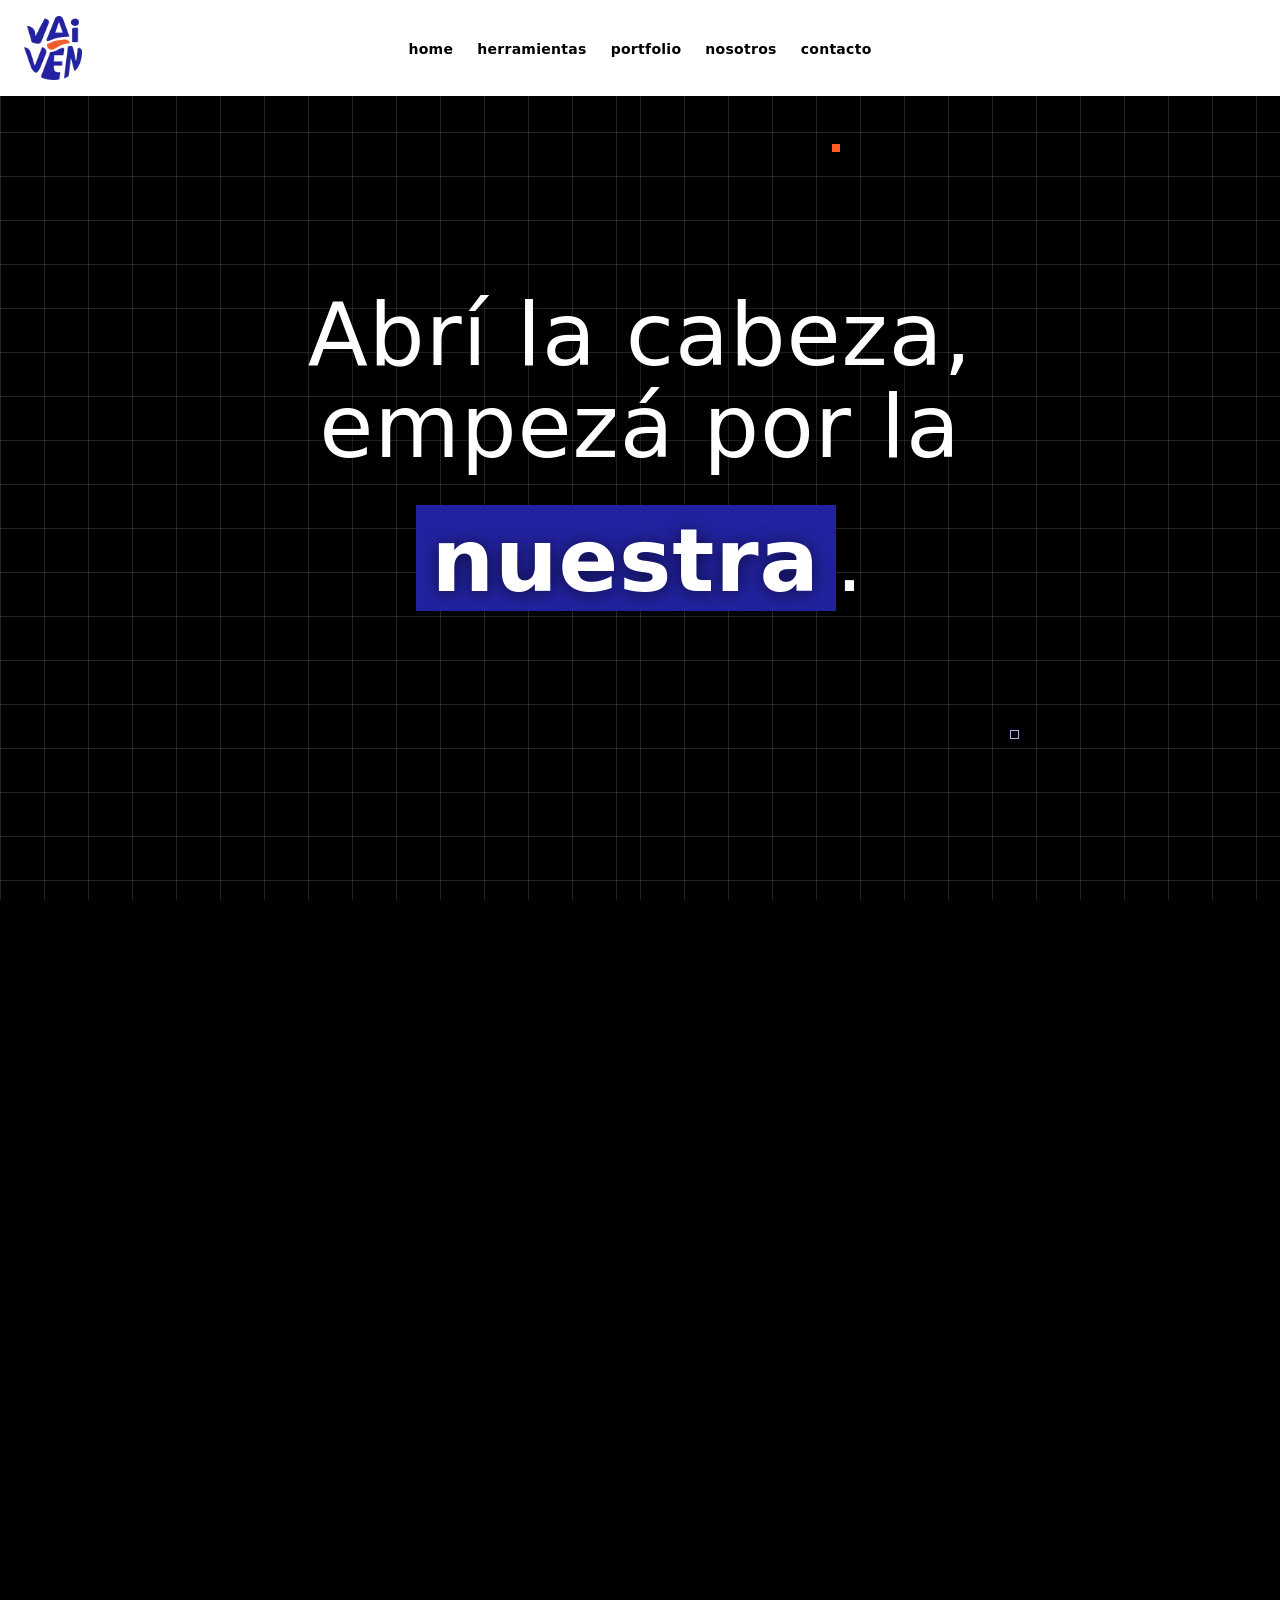
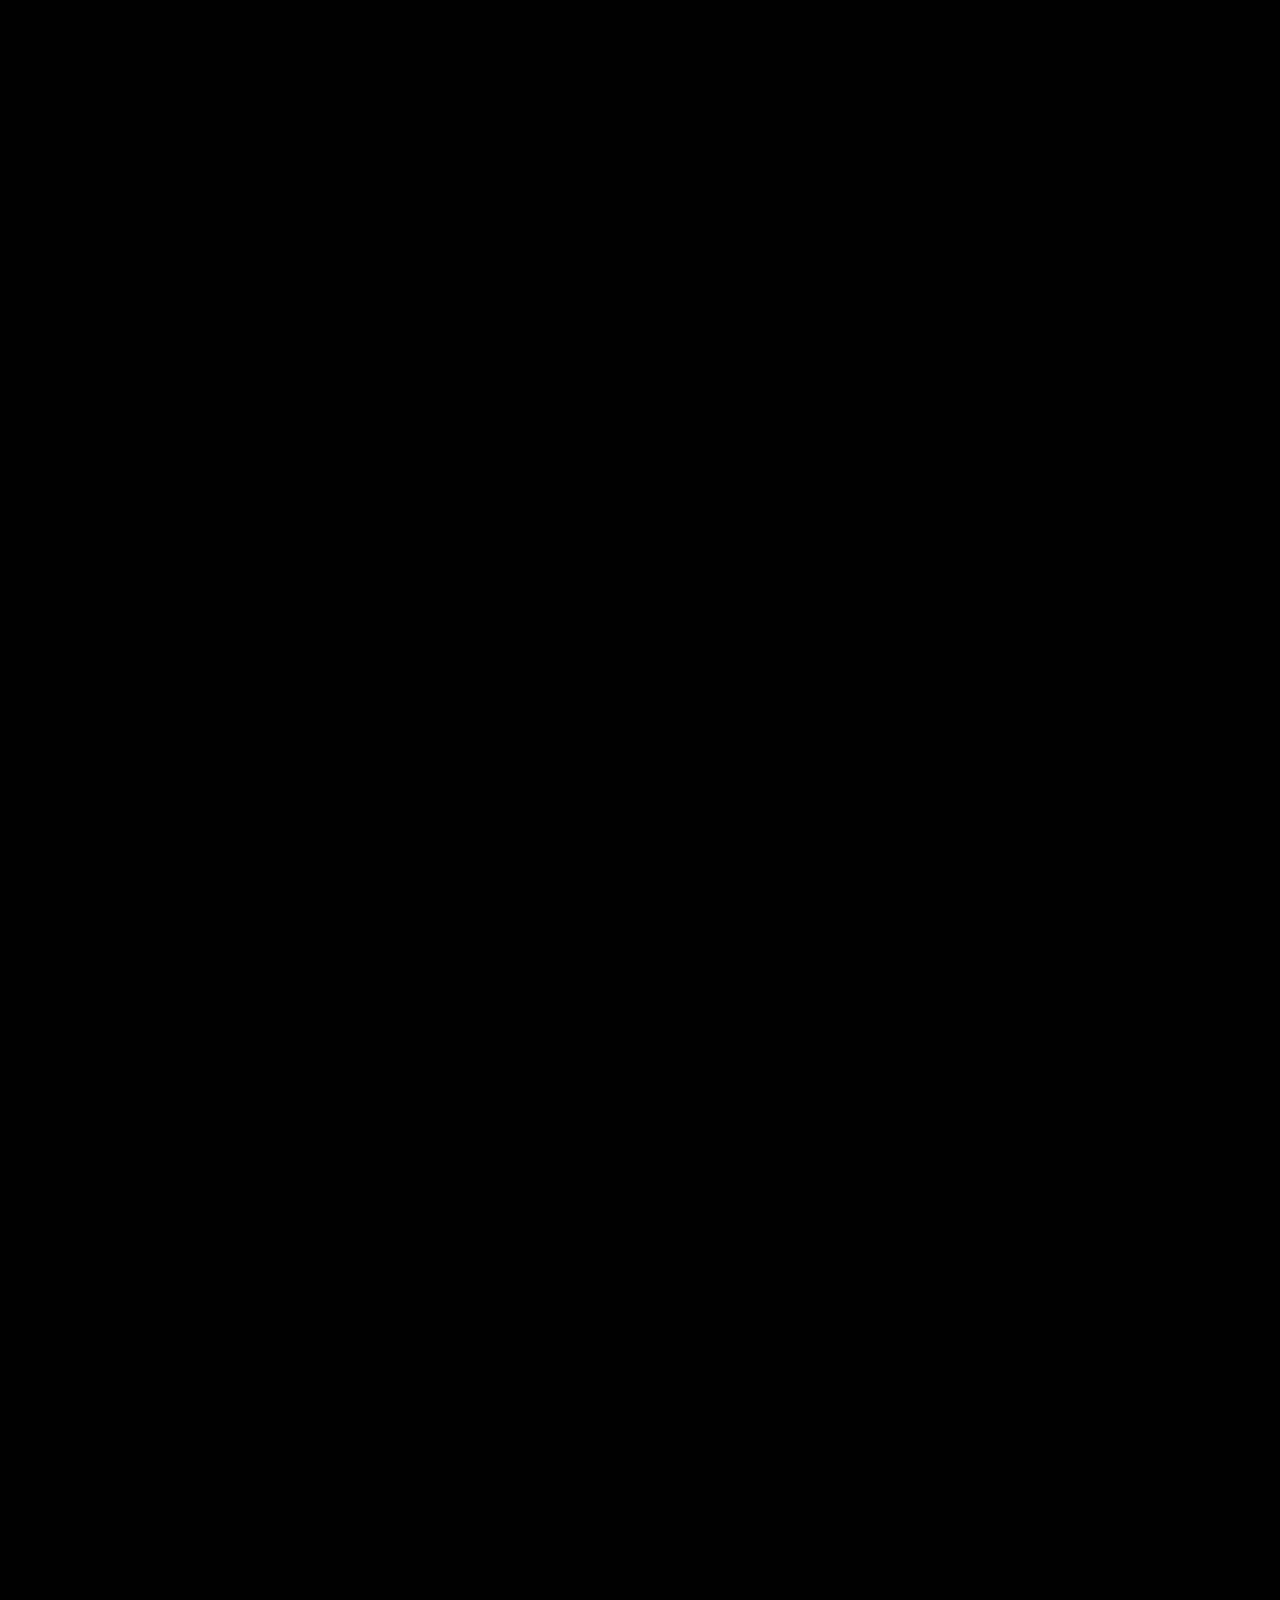
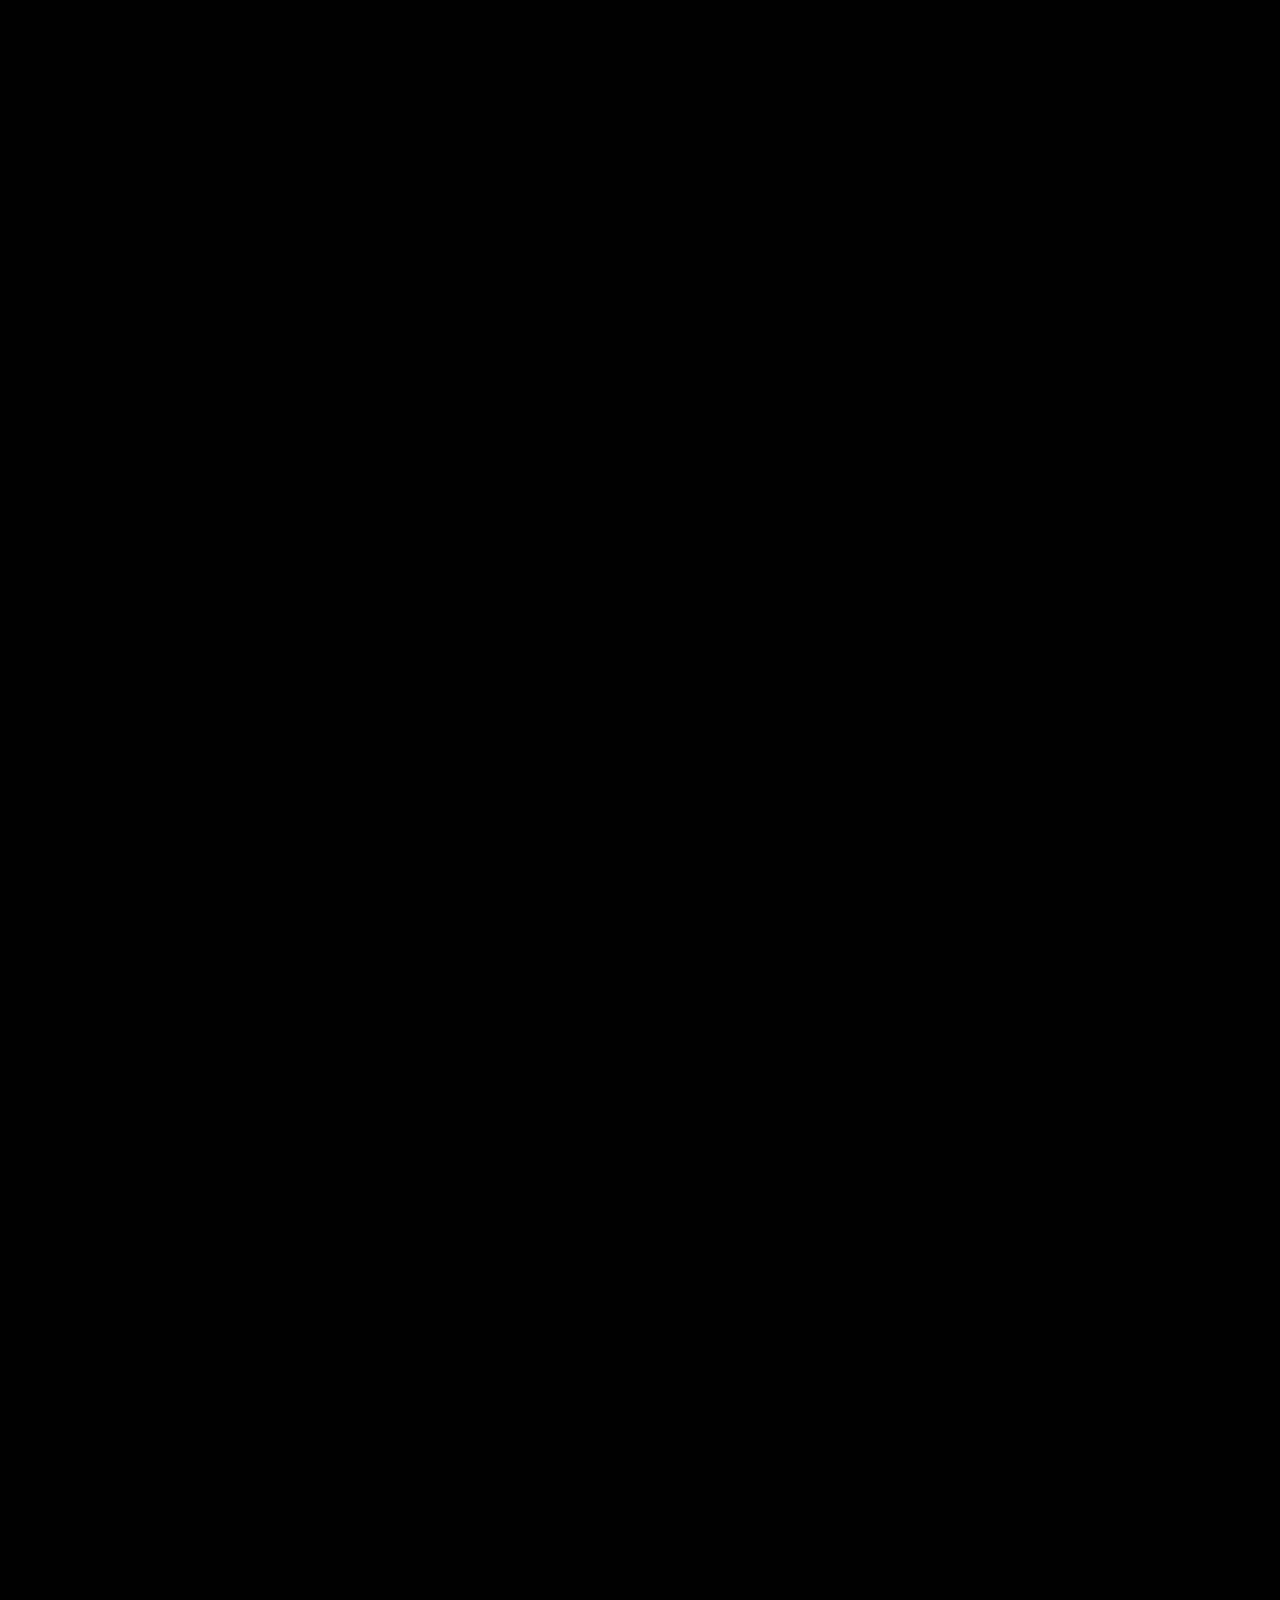
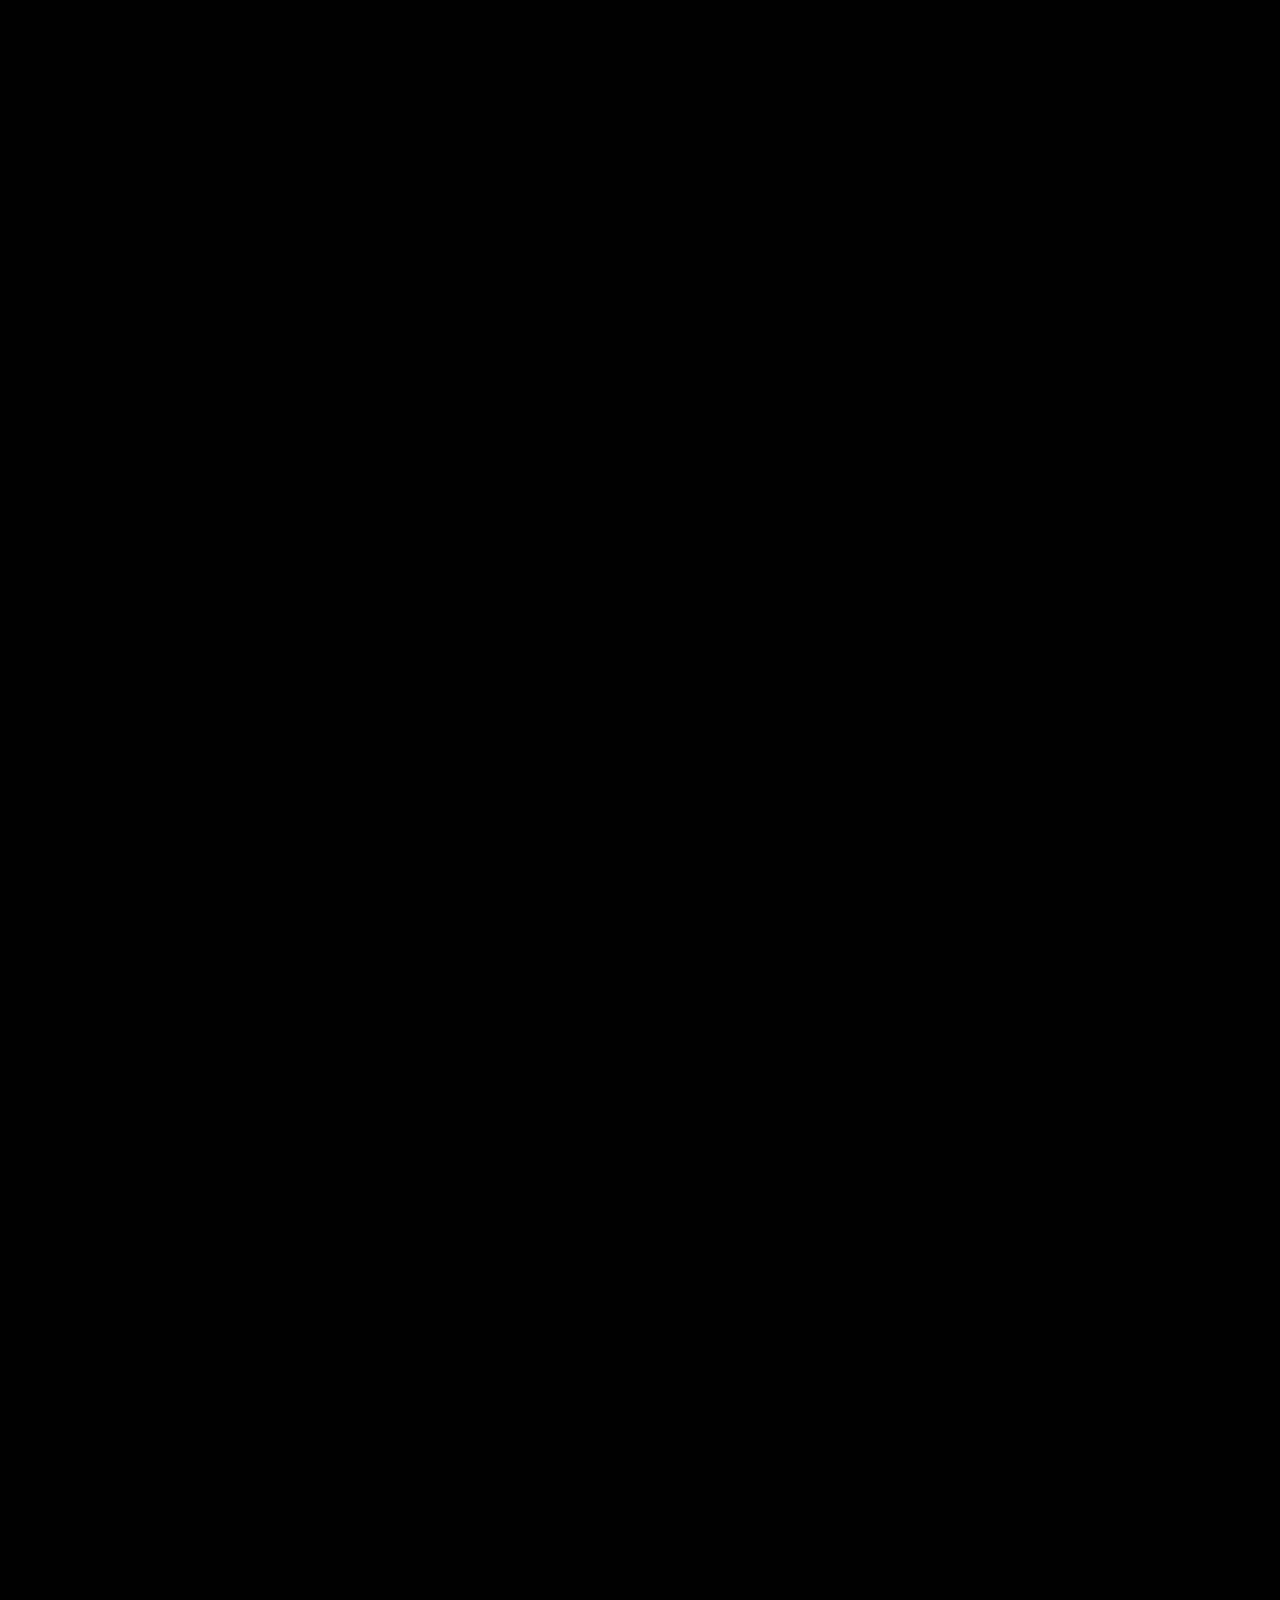
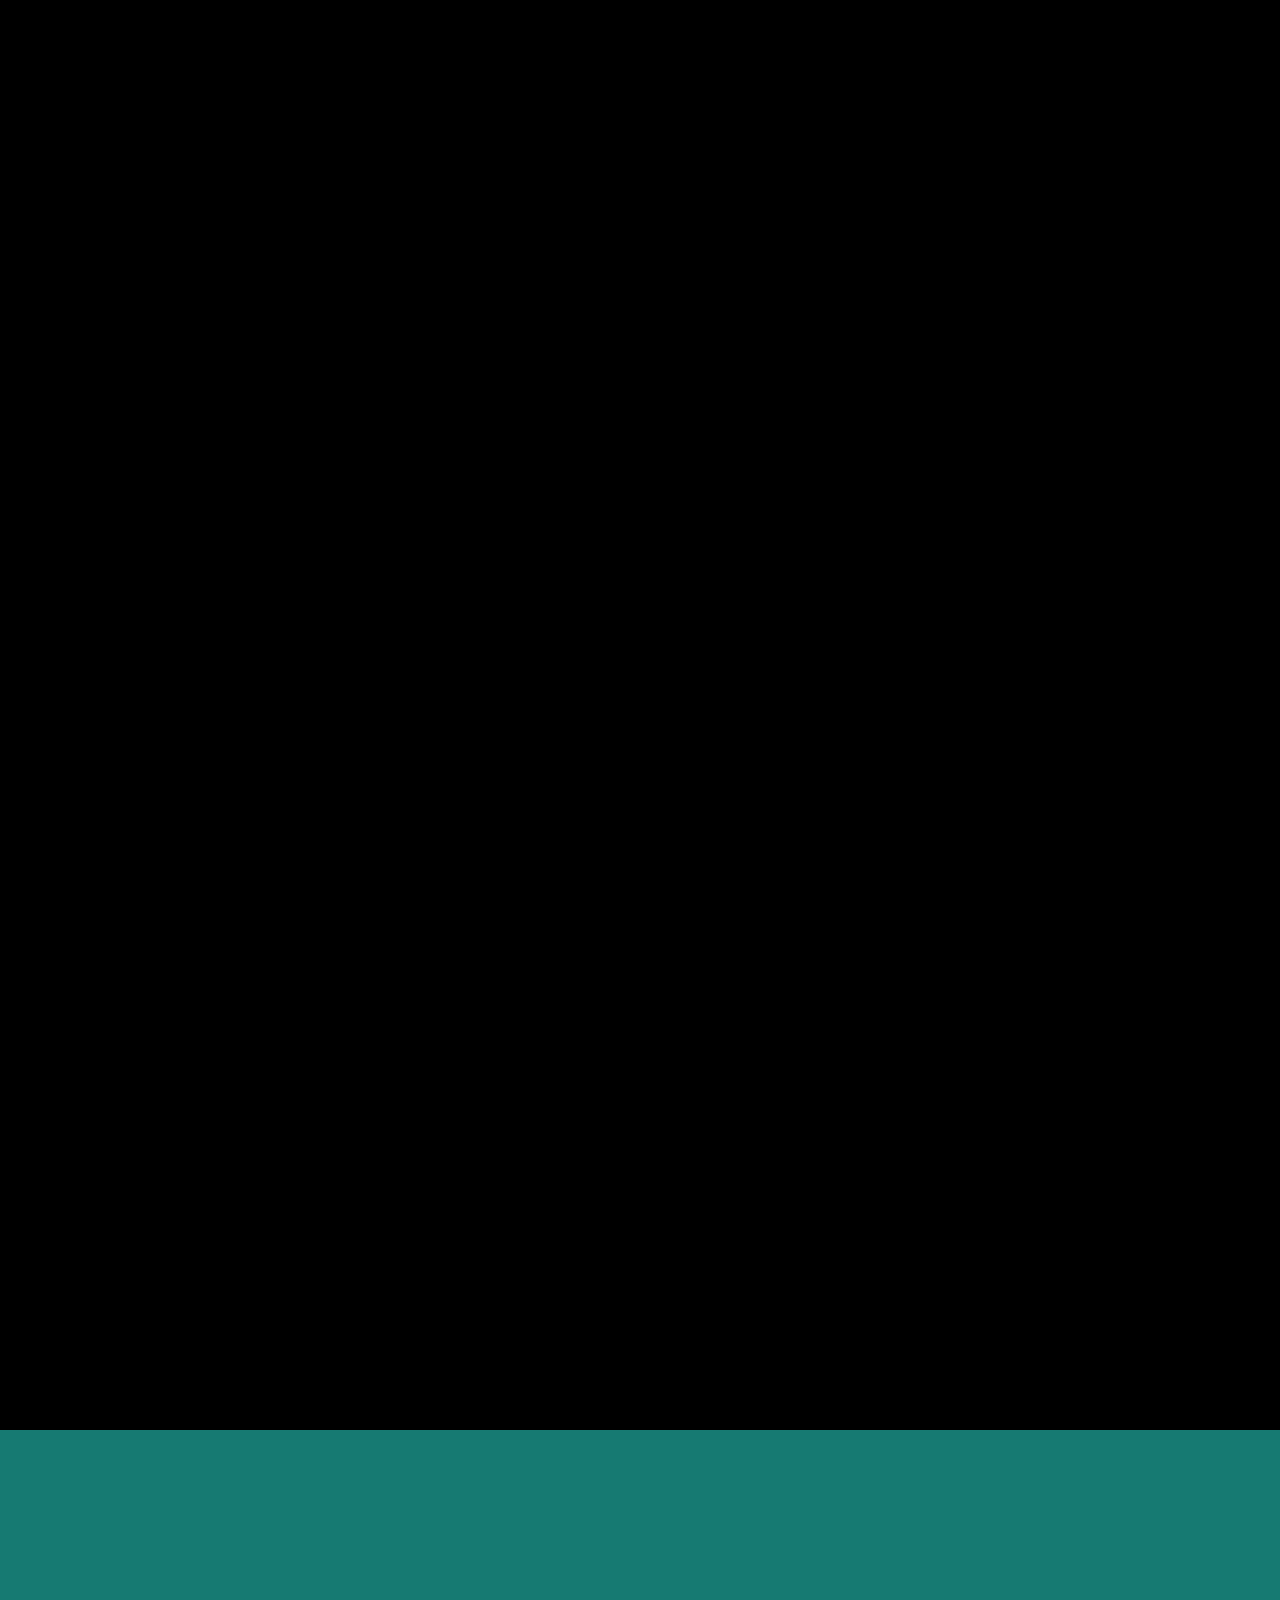
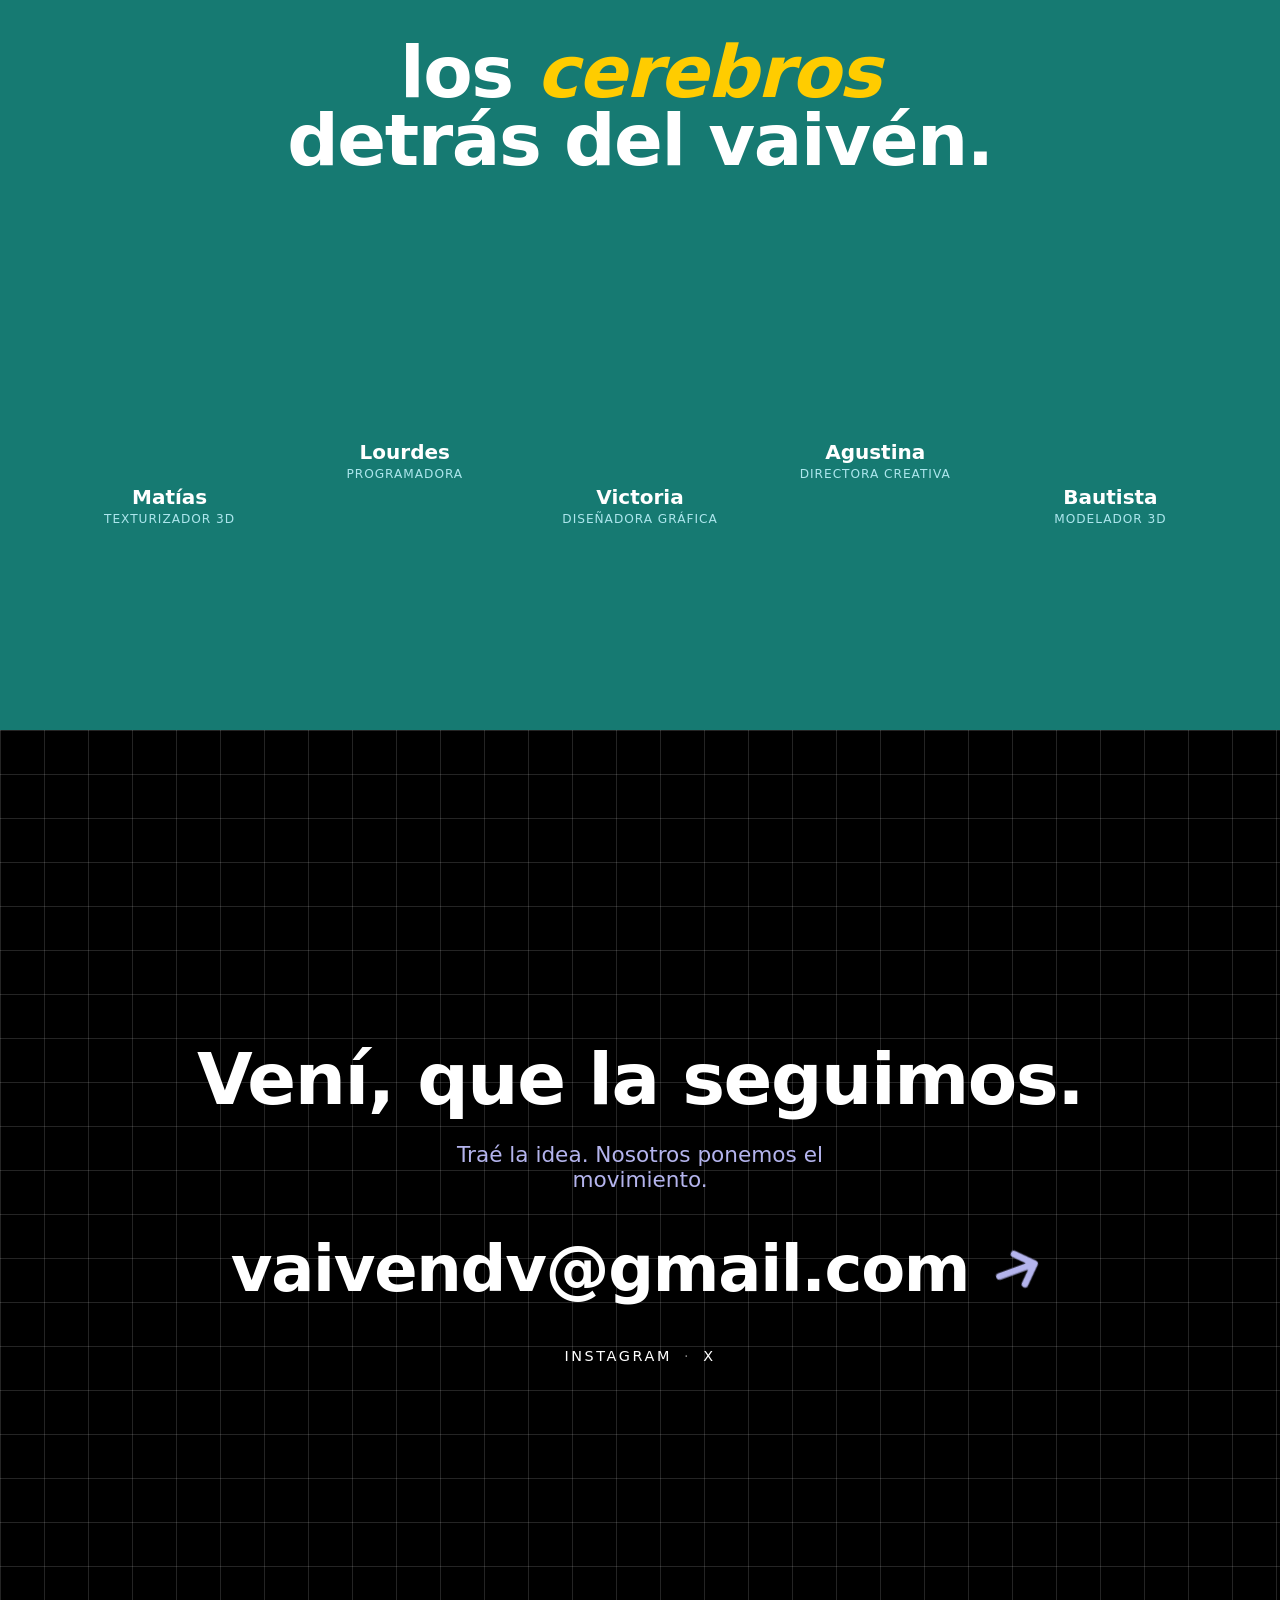
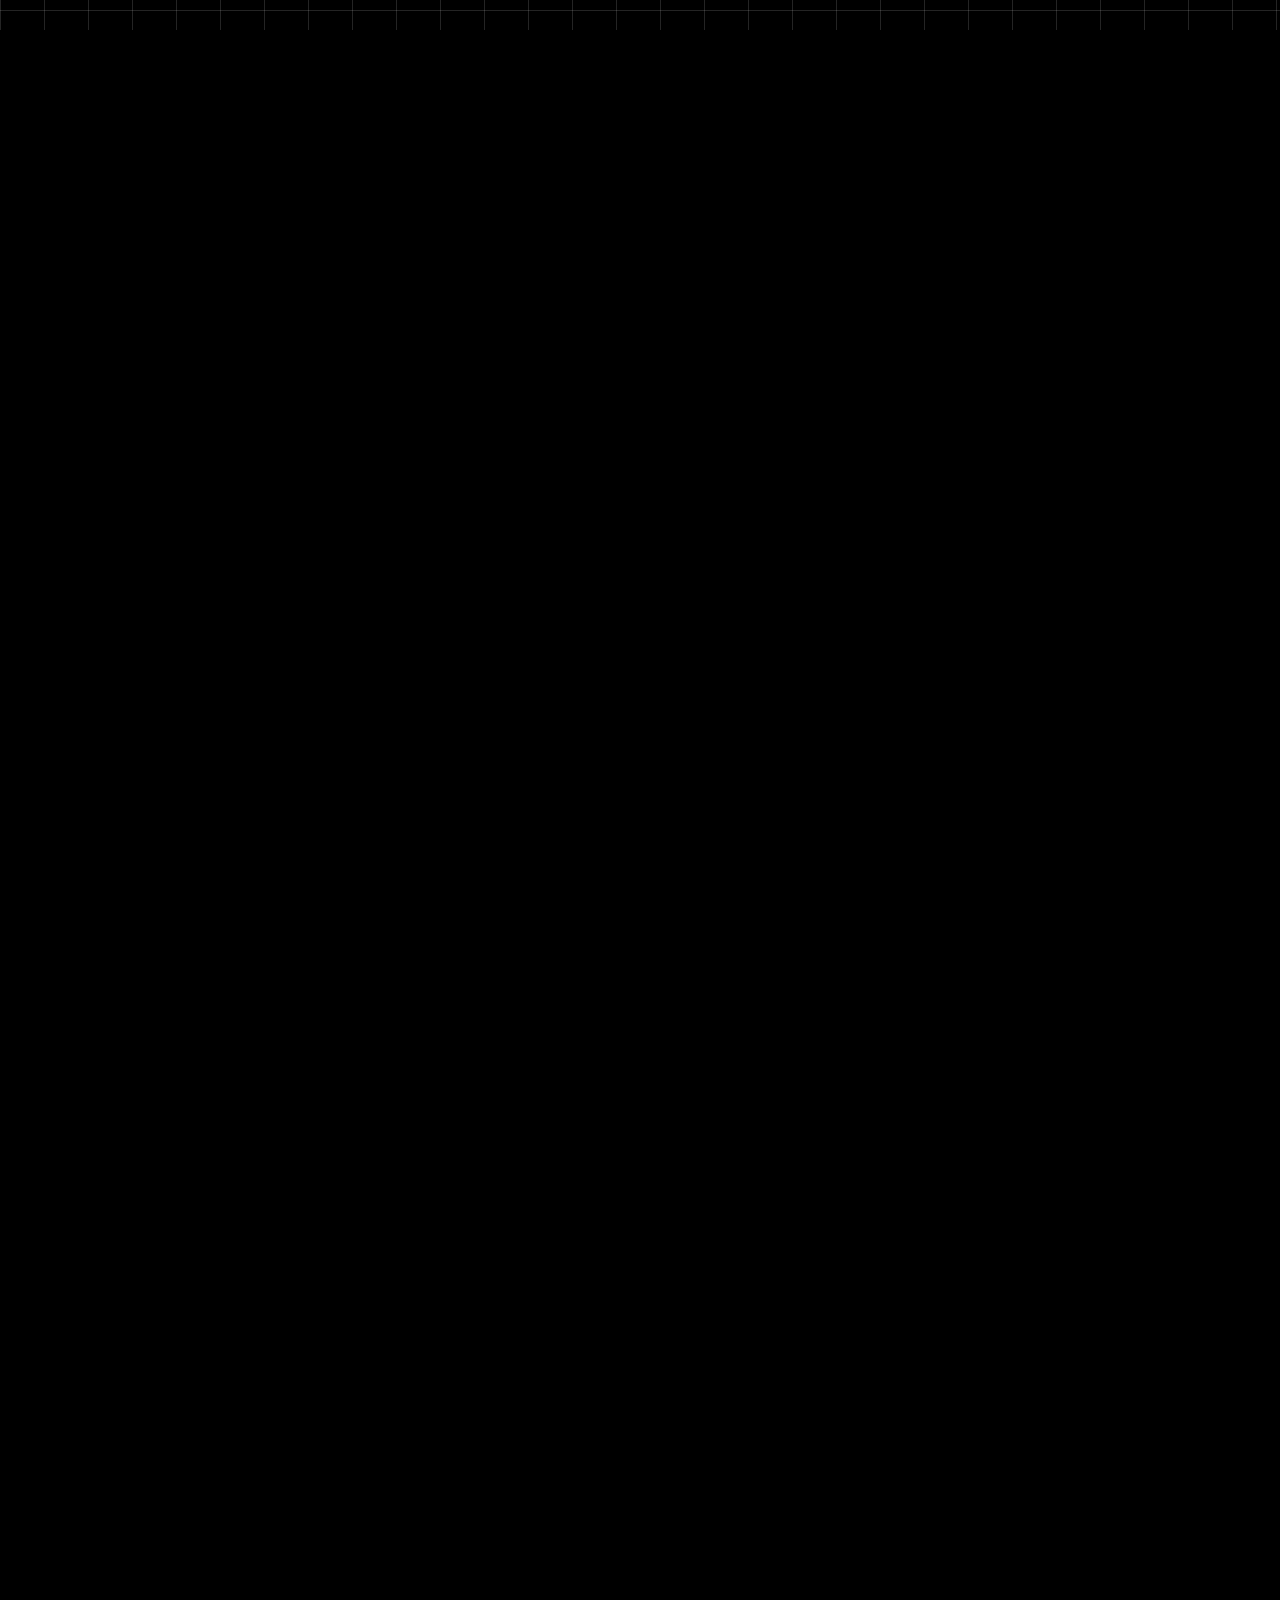
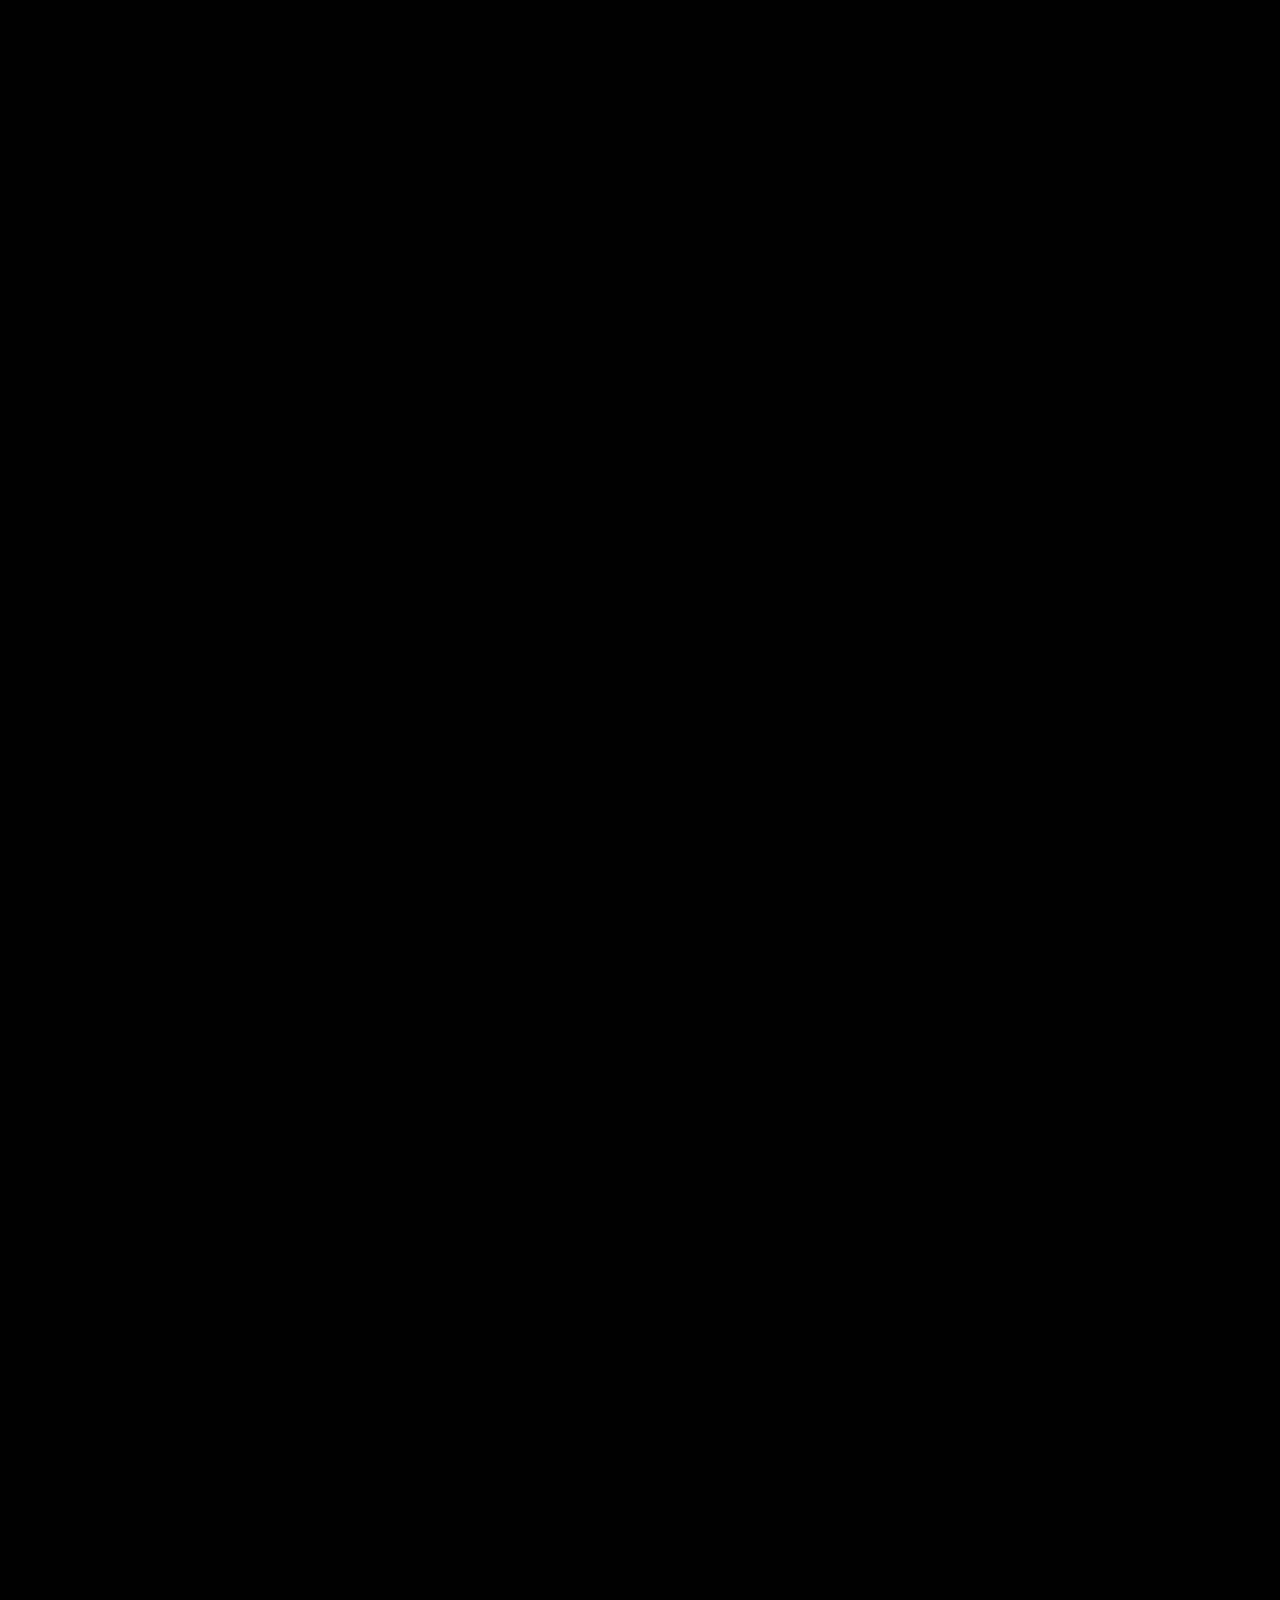
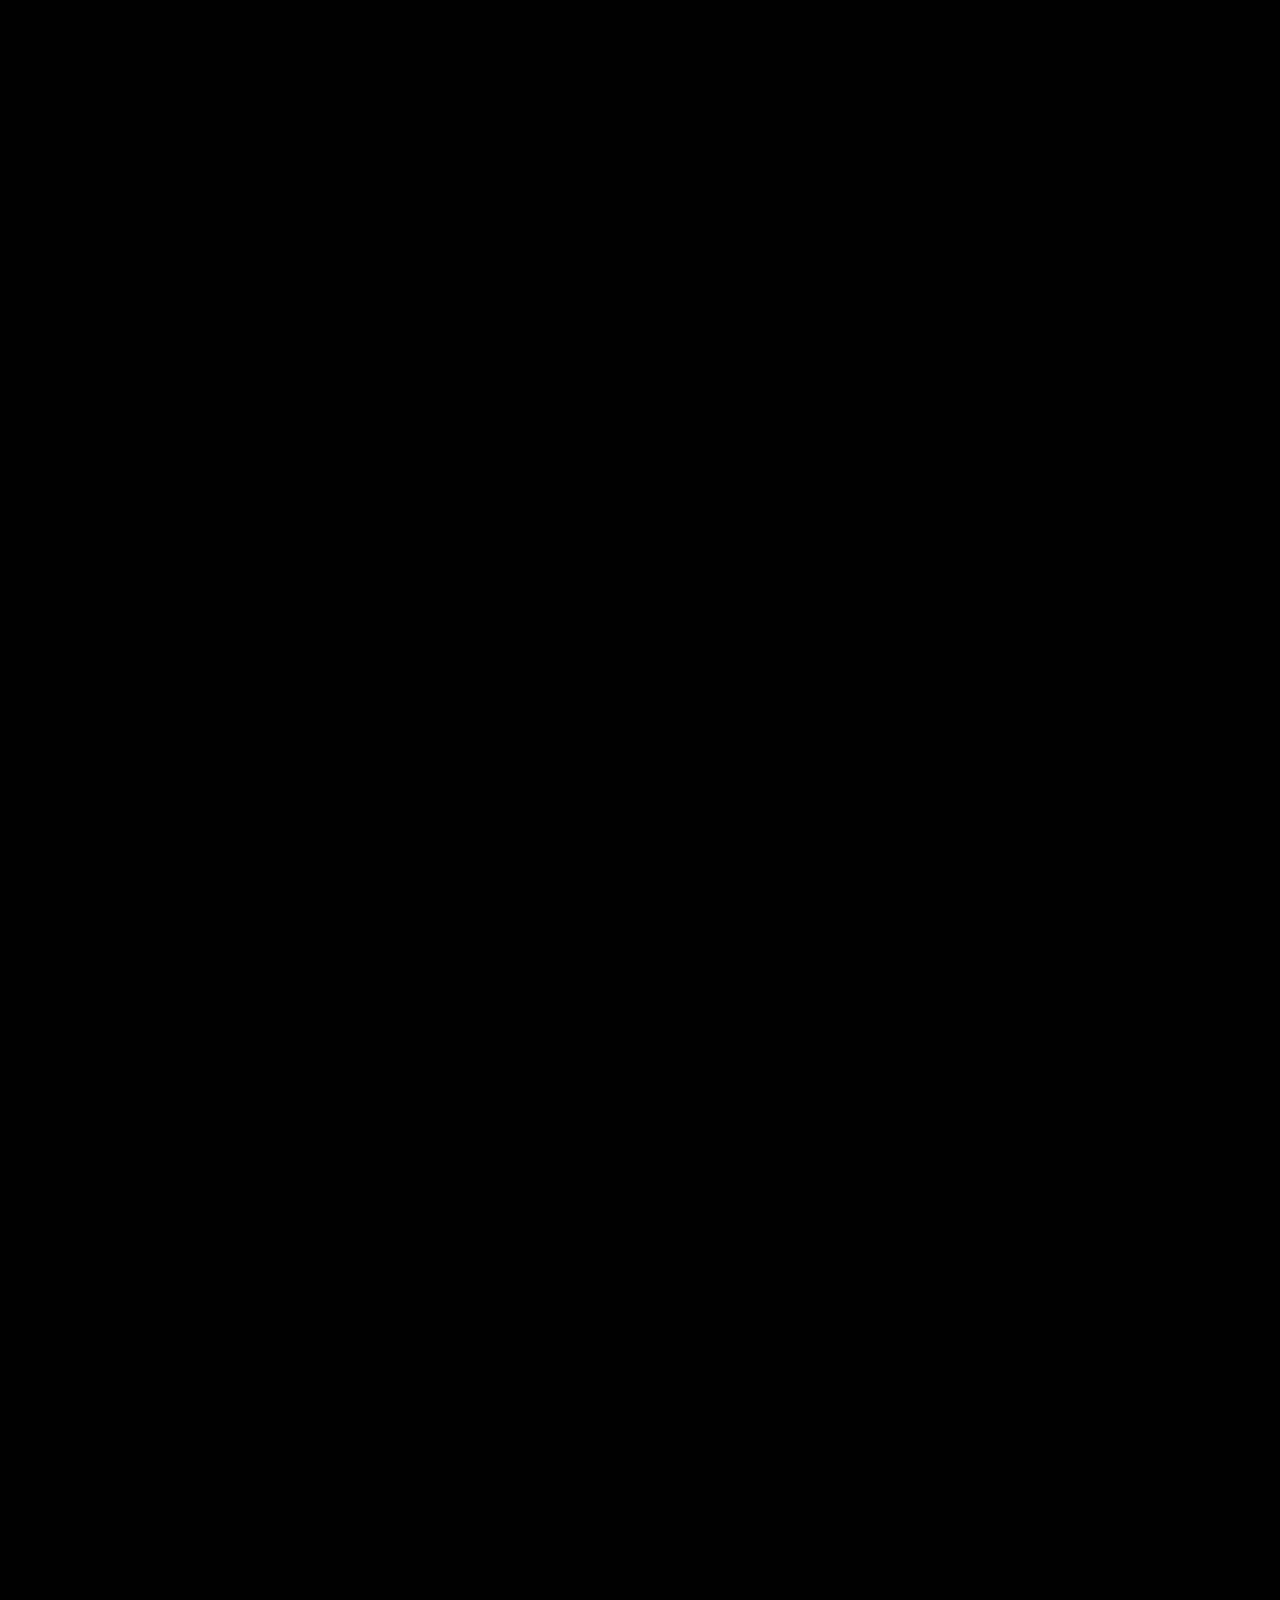
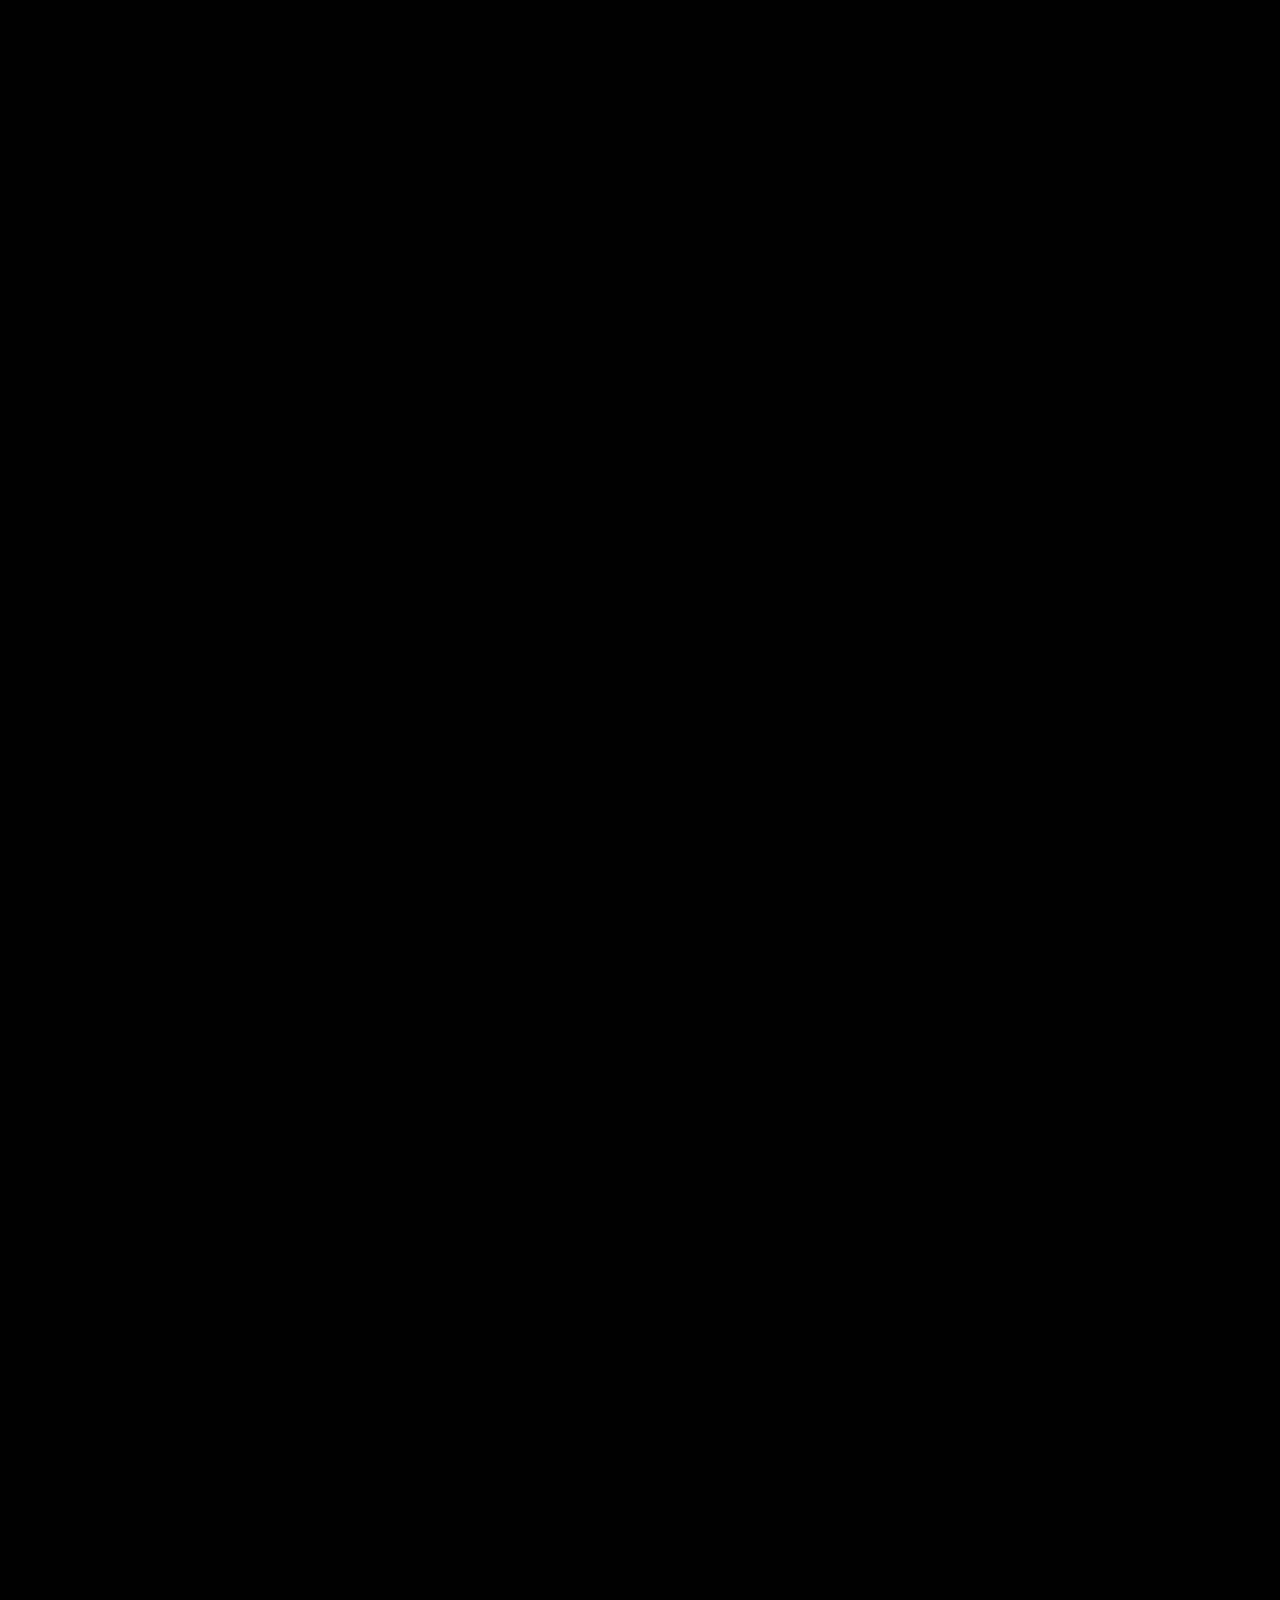
==== index.html @ 31ef5e5b "fix(modal): header como div (evita regla global header) + merge .pf-tools-list" ====
<!DOCTYPE html>
<html lang="es">
<head>
    <meta charset="UTF-8">
    <meta name="viewport" content="width=device-width, initial-scale=1">
    <title>Vai Ven</title>
    <link rel="preconnect" href="https://fonts.googleapis.com">
    <link rel="preconnect" href="https://fonts.gstatic.com" crossorigin>
    <!-- Montserrat is a VARIABLE font (100..900). Montserrat Alternates is
         STATIC — it must list explicit weights or Google Fonts drops it. -->
    <link href="https://fonts.googleapis.com/css2?family=Montserrat:ital,wght@0,100..900;1,100..900&family=Montserrat+Alternates:ital,wght@0,200;0,300;0,400;0,500;0,600;0,700;0,800;1,200;1,300;1,400;1,500;1,600;1,700;1,800&display=swap" rel="stylesheet">
    <link rel="stylesheet" href="styles.css">
    <!-- erratic typography effect (Mateo). Infrastructure — reused by every
         section as it gets rebuilt. Self-invokes over `.erratic` on load. -->
    <script src="erratic.js" defer></script>
    <!-- Portfolio: datos + modal + coverflow. work-carousel.js construye las cards
         y expone render(); NO maneja scroll (lo maneja mente.js, dueño único).
         Cargan ANTES de mente.js para que window.WorkCarousel exista al iniciar. -->
    <script src="portfolio-data.js" defer></script>
    <script src="portfolio-modal.js" defer></script>
    <script src="work-carousel.js" defer></script>
    <!-- Recorrido "la mente de VAI VEN": UN escenario sticky que contiene el
         cerebro Y el portfolio (rediseño unificado). mente.js maneja todo el
         scroll: puertas → absorción → portal se abre → cards → salida. -->
    <script src="mente.js" defer></script>
    <!-- Nosotros: una sola sección, aparece al cerrarse el iris del portfolio
         (fade + solape en styles.css). nosotros.js sólo intercepta el nav. -->
    <script src="nosotros.js" defer></script>
    <!-- Contacto: cierre del recorrido. Mueve su contenido al stage como capa final
         (.contacto-reveal) que aparece con las puertas ya cerradas. -->
    <script src="contacto.js" defer></script>
</head>
<body>
    <!-- Header fijo: logo + nav centro-arriba. Las anclas hacen scroll suave
         (styles.css: scroll-behavior). Sin JS de navegación. -->
    <header>
        <a class="logo" href="#hero" aria-label="Vai Ven — inicio">
            <img src="resources/logo_vaiven.webp" alt="Vai Ven" decoding="async">
        </a>
        <nav aria-label="Principal">
            <ul>
                <li><a href="#hero">home</a></li>
                <li><a href="#herramientas">herramientas</a></li>
                <li><a href="#work">portfolio</a></li>
                <li><a href="#nosotros">nosotros</a></li>
                <li><a href="#contacto">contacto</a></li>
            </ul>
        </nav>
    </header>

    <!-- ESQUELETO: 5 salas del recorrido "la mente de VAI VEN". Cada una es un
         stub rotulado; el contenido, el arco de color real y las animaciones se
         reconstruyen por sesión de sección. Extremos (hero/contacto) en B&N;
         salas del medio en neutro. -->
    <main>
        <!-- Recorrido "la mente de VAI VEN": un solo escenario sticky con UN
             cerebro persistente. Fase 1 (umbral/puertas, --hero-progress) y
             fase 2 (absorción/herramientas, --herr-progress) las maneja mente.js.
             Ref: docs/superpowers/specs/2026-09-15-herramientas-cerebro-absorbe-design.md -->
        <div class="mente-journey">
            <div class="mente-stage">
                <!-- capa 1: fondo azul (se revela al abrir las puertas) -->
                <div class="hero-fondo" aria-hidden="true"></div>

                <!-- capa 2: collage tenue (se aleja en fase 1) -->
                <div class="hero-collage" aria-hidden="true">
                    <img src="diseno_grafico/Poster_Inari/13_titulo.png" alt="" decoding="async">
                    <img src="diseno_grafico/Poster_Lightyear/poster_completox2.png" alt="" decoding="async">
                    <img src="diseno_grafico/Poster_Perfume/6_FINAL.png" alt="" decoding="async">
                    <img src="diseno_grafico/Poster_infinityWar/poster_infinityWarx2.png" alt="" decoding="async">
                    <img src="diseno_grafico/Poster_interstellar/FINAL TDI2 AFICHE JPG.jpg" alt="" decoding="async">
                    <img src="3d/caja_fantasia/RENDER1.png" alt="" decoding="async">
                    <img src="3d/maquinaexp_laserenisima/RenderConPost1-01.png" alt="" decoding="async">
                </div>

                <!-- EL cerebro: único, persiste toda la travesía. Crece en fase 1
                     (B&N), absorbe y se tiñe en fase 2. -->
                <img class="cerebro" src="resources/cerebro.webp" alt="" aria-hidden="true" decoding="async">

                <!-- capa 4: puertas con grilla (se abren en fase 1) -->
                <div class="puerta puerta-izq" aria-hidden="true"></div>
                <div class="puerta puerta-der" aria-hidden="true"></div>

                <!-- capa 5: motivos (parallax; se desvanecen en fase 1) -->
                <img class="circulo-ojo" src="resources/hero/circulo_ojo.svg" alt="" aria-hidden="true">
                <img class="ojo ojo-izq" src="resources/ojo_1.webp" alt="" aria-hidden="true" decoding="async">
                <a class="mano-lupa" href="https://www.youtube.com/watch?v=Gf6uwSo3Tww&pp=ygUPdmFpdmVuIGRlbW9yZWVs" target="_blank" rel="noopener" aria-label="Ver demoreel en YouTube">
                    <img src="resources/lupa_BYN.png" alt="" decoding="async">
                </a>

                <!-- Adorno de marca de la sala "herramientas": misceláneas que
                     ACOMPAÑAN al cerebro (presentes apenas arranca la fase 2, NO
                     se revelan con el scroll — decisión Luly 2026-09-17, opción A).
                     Layout según referencia de Luly (Recurso 5). -->
                <div class="herr-miscelaneas" aria-hidden="true">
                    <!-- Encuadre: marco de viewport → 4 esquinas en L + ticks -->
                    <img class="hm2 hm2-marco" src="resources/hero/marco.svg" alt="">
                    <span class="hm2 hm2-esquina-naranja"></span>

                    <!-- IZQUIERDA -->
                    <img  class="hm2 hm2-mira-izq"   src="resources/hero/mira.svg" alt="">
                    <span class="hm2 hm2-dot-izq"></span>
                    <img  class="hm2 hm2-barras-izq" src="resources/hero/barras_derecha.svg" alt="">
                    <img  class="hm2 hm2-suma-izq"   src="resources/hero/suma.svg" alt="">
                    <span class="hm2 hm2-sq-izq"></span>

                    <!-- DERECHA -->
                    <img  class="hm2 hm2-mira-der"   src="resources/hero/mira.svg" alt="">
                    <img  class="hm2 hm2-lineas-der" src="resources/hero/lineas_der.svg" alt="">
                    <span class="hm2 hm2-lineas-sq-top"></span>
                    <span class="hm2 hm2-lineas-sq-a"></span>
                    <span class="hm2 hm2-lineas-sq-b"></span>
                    <img  class="hm2 hm2-linea-sq"   src="resources/hero/linea_cuadrado.svg" alt="">
                    <img  class="hm2 hm2-suma-der"   src="resources/hero/suma.svg" alt="">
                    <img  class="hm2 hm2-flechas"    src="resources/hero/flechas.svg" alt="">
                    <img  class="hm2 hm2-barras-der" src="resources/hero/barras_der_stroke.svg" alt="">
                    <span class="hm2 hm2-sq-der"></span>

                    <!-- CENTRO-ABAJO -->
                    <img  class="hm2 hm2-cruces"     src="resources/hero/cruces_abajo.svg" alt="">
                </div>

                <!-- misceláneas decorativas del hero (grilla de elementos; se desvanecen en fase 1) -->
                <div class="hero-miscelaneas" aria-hidden="true">
                    <img class="hm hm-cuadrado"    src="resources/hero/miscelanea_cuadrado.svg" alt="">
                    <img class="hm hm-lineas-izq"  src="resources/hero/lineas_izq.svg" alt="">
                    <img class="hm hm-barras-arr"  src="resources/hero/barras_arriba.svg" alt="">
                    <img class="hm hm-marco"       src="resources/hero/marco.svg" alt="">
                    <img class="hm hm-cruz-cyan"   src="resources/hero/cruz_cyan.svg" alt="">
                    <img class="hm hm-barras-der"  src="resources/hero/barras_derecha.svg" alt="">
                    <img class="hm hm-suma"        src="resources/hero/suma.svg" alt="">
                    <img class="hm hm-cruces-abj"  src="resources/hero/cruces_abajo.svg" alt="">
                    <img class="hm hm-barras-abj"  src="resources/hero/barras_abajo.svg" alt="">
                    <!-- extras: duplicados en colores de marca -->
                    <img class="hm hm-cruz-2"  src="resources/hero/cruz_cyan.svg" alt="">
                    <img class="hm hm-cruz-3"  src="resources/hero/cruz_cyan.svg" alt="">
                    <img class="hm hm-cruz-4"  src="resources/hero/cruz_cyan.svg" alt="">
                    <img class="hm hm-suma-2"  src="resources/hero/suma.svg" alt="">
                    <img class="hm hm-suma-3"  src="resources/hero/suma.svg" alt="">
                    <span class="hm hm-sq hm-sq-1"></span>
                    <span class="hm hm-sq hm-sq-2"></span>
                </div>

                <!-- capa 6: frase (único texto real del hero) -->
                <h1 class="hero-frase">Abrí la cabeza,<br>empezá por la<br><strong class="frase-nuestra"><a class="frase-nuestra-link" href="https://www.youtube.com/watch?v=Gf6uwSo3Tww&pp=ygUPdmFpdmVuIGRlbW9yZWVs" target="_blank" rel="noopener">nuestra</a></strong>.</h1>

                <!-- capas de fase 2 (herramientas): polvo, palabra, lluvia de logos -->
                <canvas class="herr-dust" aria-hidden="true"></canvas>
                <p class="herr-palabra erratic" data-text="" aria-hidden="true"></p>
                <div class="herr-lluvia" aria-hidden="true"></div>

                <!-- PORTFOLIO dentro del MISMO stage pineado (sólo coverflow/desktop,
                     con body.coverflow). El cerebro se encoge → el portal (iris de
                     .portfolio-stage) se abre acá mismo revelando violeta + partículas
                     → aparece la frase → y las cards al scrollear. Todo sin cambiar de
                     sección. Lo alimenta work-carousel.js vía mente.js. -->
                <div class="portfolio-stage" aria-hidden="true">
                    <canvas class="work__grid"></canvas>
                    <div class="work__scene"><!-- cards: work-carousel.js --></div>
                    <!-- Recursos gráficos de marca (violeta+amarillo): aparecen con la
                         intro y se van con las cards (opacity atada a --portal-open /
                         --scroll-progress en CSS, igual que .work__intro). Decorativos.
                         SVG de resources/hero/ tintados por código (mask-image + token). -->
                    <div class="work-deco" aria-hidden="true">
                        <span class="wd wd-marco-tl"></span>
                        <span class="wd wd-marco-tr"></span>
                        <span class="wd wd-marco-bl"></span>
                        <span class="wd wd-marco-br"></span>
                        <span class="wd wd-barras"></span>
                        <span class="wd wd-cruces"></span>
                        <span class="wd wd-mira"></span>
                        <span class="wd wd-flechas"></span>
                        <span class="wd wd-ejes"></span>
                        <span class="wd wd-cruz"></span>
                        <span class="wd wd-hatch"></span>
                        <span class="wd wd-legend">
                            <span class="wd-legend__line"></span>
                            <span class="wd-legend__sq wd-legend__sq--lila"></span>
                            <span class="wd-legend__sq wd-legend__sq--amarillo"></span>
                            <span class="wd-legend__sq wd-legend__sq--gris"></span>
                        </span>
                        <span class="wd wd-dot wd-dot-1"></span>
                        <span class="wd wd-dot wd-dot-2"></span>
                        <span class="wd wd-dot wd-dot-3"></span>
                        <span class="wd wd-dot wd-dot-4"></span>
                    </div>
                    <div class="work__intro">
                        <span class="work__intro-word">
                            <span class="erratic" data-text="ESTO">ESTO</span>
                            <span class="erratic" data-text="ES LO NUESTRO">ES LO NUESTRO</span>
                        </span>
                    </div>
                    <div class="work__exit"></div>
                </div>
            </div>

            <!-- Anclas de nav (marcadores de scroll, sin arte). #herramientas se
                 ubica al inicio de la fase 2 (ver --herr-anchor en CSS). -->
            <section id="hero" class="mente-anchor"></section>
            <section id="herramientas" class="mente-anchor"></section>

            <!-- Contenido real: leído por lectores de pantalla siempre; mostrado
                 como fallback estático bajo reduced-motion. -->
            <div class="herr-content">
                <h2>herramientas y servicios</h2>
                <p class="herr-content-intro">Lo que sabemos hacer, y con qué.</p>
                <ul class="herr-servicios">
                    <li>Ilustración y Diseño Gráfico</li>
                    <li>Modelado 3D</li>
                    <li>Motion Graphics</li>
                    <li>Desarrollo web</li>
                    <li>Campañas publicitarias</li>
                </ul>
                <ul class="herr-tools">
                    <li>Photoshop</li><li>Illustrator</li><li>Blender</li>
                    <li>Substance 3D Painter</li><li>Unity</li><li>Unreal</li>
                    <li>After Effects</li><li>CapCut</li><li>Audition</li>
                    <li>HTML5</li><li>CSS</li><li>JavaScript</li>
                    <li>Visual Studio Code</li><li>ChatGPT</li><li>Claude</li>
                </ul>
            </div>
        </div>
        <!-- #work: en DESKTOP el portfolio vive en el stage pineado de arriba
             (.portfolio-stage), así que acá sólo queda la GALERÍA vertical para
             tablet/mobile/reduced-motion. Es también el ancla de nav "portfolio". -->
        <section id="work" class="zona-work" aria-label="Portfolio">
            <div class="work__gallery" hidden>
                <h2 class="work__gallery-title">portfolio</h2>
                <ul class="work__cards"></ul>
                <button class="work__more" type="button" hidden>Ver más</button>
            </div>
        </section>
        <!-- Nosotros — "los cerebros detrás del vaivén": fila de 5 integrantes.
             Cada uno entra como un OJO que en hover/focus se da vuelta (flip 3D)
             y revela el retrato; nombre/rol siempre visibles, frase en hover.
             OJOS: hoy placeholder de marca (ojo_1/ojo_2). Cuando Luly suba las
             fotos reales, cambiar cada src a resources/nosotros/ojo_<Nombre>.png.
             Fondo verde (lo usa también el iris de cierre, ver .work__exit). -->
        <section id="nosotros" class="nosotros" aria-label="Nosotros — el equipo">
          <div class="nosotros__stage">
            <h2 class="nosotros__titulo">Los <em>cerebros</em><br>detrás del vaivén.</h2>
            <ul class="nosotros__fila">
                <li class="nosotros__miembro">
                    <button class="nosotros__flip" type="button" aria-label="Ver a Matías">
                        <span class="nosotros__cara nosotros__cara--ojo nosotros__cara--sticker"><img src="resources/nosotros/ojos/ojo_matias.webp" alt="" decoding="async"></span>
                        <span class="nosotros__cara nosotros__cara--persona nosotros__cara--sticker"><img src="resources/nosotros/matias.webp" alt="Matías" decoding="async"></span>
                    </button>
                    <p class="nosotros__nombre">Matías</p>
                    <p class="nosotros__rol">Texturizador 3D</p>
                    <p class="nosotros__frase">"Te amo Messi"</p>
                </li>
                <li class="nosotros__miembro">
                    <button class="nosotros__flip" type="button" aria-label="Ver a Lourdes">
                        <span class="nosotros__cara nosotros__cara--ojo nosotros__cara--sticker"><img src="resources/nosotros/ojos/ojo_lourdes.webp" alt="" decoding="async"></span>
                        <span class="nosotros__cara nosotros__cara--persona nosotros__cara--sticker"><img src="resources/nosotros/lourdes.webp" alt="Lourdes" decoding="async"></span>
                    </button>
                    <p class="nosotros__nombre">Lourdes</p>
                    <p class="nosotros__rol">Programadora</p>
                    <p class="nosotros__frase">"Me quiero jubilar"</p>
                </li>
                <li class="nosotros__miembro">
                    <button class="nosotros__flip" type="button" aria-label="Ver a Victoria">
                        <span class="nosotros__cara nosotros__cara--ojo nosotros__cara--sticker"><img src="resources/nosotros/ojos/ojo_victoria.webp" alt="" decoding="async"></span>
                        <span class="nosotros__cara nosotros__cara--persona nosotros__cara--sticker"><img src="resources/nosotros/victoria.webp" alt="Victoria" decoding="async"></span>
                    </button>
                    <p class="nosotros__nombre">Victoria</p>
                    <p class="nosotros__rol">Diseñadora Gráfica</p>
                    <p class="nosotros__frase">"Ya estoy grande pa' estos trotes"</p>
                </li>
                <li class="nosotros__miembro">
                    <button class="nosotros__flip" type="button" aria-label="Ver a Agustina">
                        <span class="nosotros__cara nosotros__cara--ojo nosotros__cara--sticker"><img src="resources/nosotros/ojos/ojo_agus.webp" alt="" decoding="async"></span>
                        <span class="nosotros__cara nosotros__cara--persona nosotros__cara--sticker"><img src="resources/nosotros/agustina.webp" alt="Agustina" decoding="async"></span>
                    </button>
                    <p class="nosotros__nombre">Agustina</p>
                    <p class="nosotros__rol">Directora Creativa</p>
                    <p class="nosotros__frase">"Una gota y a seguir"</p>
                </li>
                <li class="nosotros__miembro">
                    <button class="nosotros__flip" type="button" aria-label="Ver a Bautista">
                        <span class="nosotros__cara nosotros__cara--ojo nosotros__cara--sticker"><img src="resources/nosotros/ojos/ojo_bautista.webp" alt="" decoding="async"></span>
                        <span class="nosotros__cara nosotros__cara--persona nosotros__cara--sticker"><img src="resources/nosotros/bautista.webp" alt="Bautista" decoding="async"></span>
                    </button>
                    <p class="nosotros__nombre">Bautista</p>
                    <p class="nosotros__rol">Modelador 3D</p>
                    <p class="nosotros__frase">"Ke decirte"</p>
                </li>
            </ul>
          </div>
        </section>
        <!-- Contacto: otro extremo en B&N (negro + grilla estática del hero). El email
             es el protagonista; redes secundarias. La transición de "puertas cerrándose"
             (spec 2026-09-17) NO está montada todavía — esto es la versión sección normal
             (el fallback documentado), aislada de mente.js. -->
        <section id="contacto" class="zona-bn contacto">
            <div class="contacto__inner">
                <h2 class="contacto__titulo">Vení, que la seguimos.</h2>
                <p class="contacto__bajada">Traé la idea. Nosotros ponemos el movimiento.</p>

                <a class="contacto__mail" href="mailto:vaivendv@gmail.com">
                    <span class="contacto__mail-text">vaivendv@gmail.com</span>
                    <!-- flecha-sticker decorativa; reemplazable por asset real cuando exista -->
                    <svg class="contacto__flecha" viewBox="0 0 24 24" aria-hidden="true" focusable="false">
                        <path d="M5 12h13M13 6l6 6-6 6" fill="none" stroke="currentColor"
                              stroke-width="2.5" stroke-linecap="round" stroke-linejoin="round"/>
                    </svg>
                </a>

                <p class="contacto__redes">
                    <a href="https://www.instagram.com/vaiven.dm/" target="_blank"
                       rel="noopener" aria-label="Instagram de VAI VEN">Instagram</a>
                    <span class="contacto__sep" aria-hidden="true">·</span>
                    <a href="https://x.com/vaiven_dm" target="_blank"
                       rel="noopener" aria-label="X (Twitter) de VAI VEN">X</a>
                </p>
            </div>
        </section>

        <!-- Modal de proyecto (lo puebla portfolio-modal.js). role=dialog + focus trap. -->
        <div class="pf-modal" id="pf-modal" hidden role="dialog" aria-modal="true"
             aria-labelledby="pf-modal-title">
            <div class="pf-modal-backdrop" data-close></div>
            <div class="pf-modal-dialog" role="document">
                <button class="pf-modal-close" type="button" aria-label="Cerrar" data-close>✕</button>
                <div class="pf-modal-scroll">
                    <div class="pf-modal-head">
                        <h3 class="pf-modal-title" id="pf-modal-title"></h3>
                        <span class="pf-modal-tag"></span>
                        <div class="pf-modal-tools"></div>
                    </div>
                    <div class="pf-modal-body">
                        <div class="pf-modal-media"></div>
                    </div>
                </div>
                <div class="pf-lightbox" hidden aria-hidden="true">
                    <button class="pf-lb-close" type="button" aria-label="Cerrar imagen" data-lb-close>✕</button>
                    <button class="pf-lb-nav pf-lb-prev" type="button" aria-label="Anterior">◂</button>
                    <img class="pf-lb-img" src="" alt="">
                    <video class="pf-lb-vid" controls playsinline hidden></video>
                    <button class="pf-lb-nav pf-lb-next" type="button" aria-label="Siguiente">▸</button>
                </div>
            </div>
        </div>
    </main>

    <!-- Modal demoreel: abre al hacer click en "nuestra" o la lupa del hero -->
    <div id="demoreel-modal" hidden role="dialog" aria-modal="true" aria-label="Demoreel VAI VEN">
        <div class="demoreel-backdrop"></div>
        <div class="demoreel-dialog">
            <button class="demoreel-close" type="button" aria-label="Cerrar">✕</button>
            <iframe id="demoreel-iframe" src="" title="Demoreel VAI VEN"
                    allow="autoplay; encrypted-media; picture-in-picture"
                    allowfullscreen></iframe>
        </div>
    </div>

    <script>
    (() => {
        const EMBED = "https://www.youtube-nocookie.com/embed/Gf6uwSo3Tww?autoplay=1&rel=0";
        const modal    = document.getElementById("demoreel-modal");
        const iframe   = document.getElementById("demoreel-iframe");
        const backdrop = modal.querySelector(".demoreel-backdrop");
        const closeBtn = modal.querySelector(".demoreel-close");
        const stage    = document.querySelector(".mente-stage");
        let lastFocused = null;

        const triggers = Array.from(
            document.querySelectorAll(".frase-nuestra-link, .mano-lupa")
        );

        const heroProgress = () =>
            parseFloat(stage && stage.style.getPropertyValue("--hero-progress")) || 0;

        // Sincroniza pointer-events con la visibilidad real del hero:
        // cuando --hero-progress > 0.05, los triggers son invisibles →
        // deben ser transparentes a clicks para no bloquear el portfolio.
        const syncPointerEvents = () => {
            const pe = heroProgress() > 0.05 ? "none" : "auto";
            triggers.forEach(el => { el.style.pointerEvents = pe; });
        };
        syncPointerEvents();
        if (stage) new MutationObserver(syncPointerEvents)
            .observe(stage, { attributes: true, attributeFilter: ["style"] });

        const open = (e) => {
            if (e) e.preventDefault();
            lastFocused = document.activeElement;
            iframe.src = EMBED;
            modal.hidden = false;
            document.body.classList.add("demoreel-open");
            closeBtn.focus();
        };
        const close = () => {
            iframe.src = "";
            modal.hidden = true;
            document.body.classList.remove("demoreel-open");
            if (lastFocused && lastFocused.focus) lastFocused.focus();
        };

        triggers.forEach(el => el.addEventListener("click", open));

        backdrop.addEventListener("click", close);
        closeBtn.addEventListener("click", close);
        modal.addEventListener("keydown", (e) => { if (e.key === "Escape") close(); });
    })();
    </script>
</body>
</html>
---- styles.css ----
/* ==========================================================================
   VAI VEN — esqueleto (desarme 2026-09-14)
   Solo tokens + base. El diseño de cada sala se reconstruye por sesión.
   Ref: docs/superpowers/specs/2026-09-14-desarme-esqueleto-design.md
   ========================================================================== */

/* --- Tokens de color (Mode 1.tokens.json — única fuente de verdad) --------- */
:root {
    --naranja:            #FF5B23;
    --verde-agua-claro:   #ADE6ED;
    --azul:               #2222A0;
    --lila:               #B4B4ED;
    --amarillo:           #FFCC00;
    --verde:              #167A72;
    --azul-oscuro:        #1A237E;
    --violeta-claro:      #511F99;
    --gris-claro:         #D9D2CC;
    --negro:              #000000;
    --blanco:             #FFFFFF;

    /* Variables semánticas. Se re-mapean al construir el arco de color real. */
    --bg-bn:     var(--negro);
    --text-bn:   var(--negro);
    --bg-neutro: var(--gris-claro);
    --accent:    var(--naranja);

    --font-base: "Montserrat", system-ui, sans-serif;
    --font-alt:  "Montserrat Alternates", system-ui, sans-serif;
}

/* --- Reset mínimo ---------------------------------------------------------- */
*, *::before, *::after { box-sizing: border-box; }

html {
    /* Scroll continuo + salto suave por ancla. scroll-padding compensa el
       header fijo para que el título de la sección no quede tapado. */
    scroll-behavior: smooth;
    scroll-padding-top: 6rem;
}

body {
    margin: 0;
    font-family: var(--font-base);
    color: var(--text-bn);
    background: var(--negro);   /* combina con el hero negro en el overscroll superior */
    -webkit-font-smoothing: antialiased;
}

@media (prefers-reduced-motion: reduce) {
    html { scroll-behavior: auto; }
}

/* --- Header: logo + nav centro-arriba -------------------------------------- */
header {
    position: fixed;
    inset: 0 0 auto 0;      /* top:0; left:0; right:0 */
    z-index: 10;
    background: var(--blanco);
    /* 3 columnas: logo a la izquierda, nav centrado en el viewport, columna
       derecha vacía (1fr) para equilibrar y que el nav quede centrado real. */
    display: grid;
    grid-template-columns: 1fr auto 1fr;
    align-items: center;
    gap: 1rem;
    padding: 1rem 1.5rem;
    pointer-events: none;   /* deja pasar clicks salvo en los links */
}

.logo { justify-self: start; }   /* logo pegado a la izquierda */
nav    { justify-self: center; } /* anclas centradas */

.logo,
nav { pointer-events: auto; }

.logo img {
    display: block;
    height: 4rem;
    width: auto;
}

nav ul {
    display: flex;
    gap: 1.5rem;
    margin: 0;
    padding: 0;
    list-style: none;
}

nav a {
    color: var(--negro);
    text-shadow: none;
    text-decoration: none;
    text-transform: lowercase;
    font-size: 0.875rem;
    font-weight: 600;
    letter-spacing: 0.02em;
}

nav a:hover,
nav a:focus-visible,
nav a.is-active { color: var(--azul); }

/* --- Secciones: scroll continuo, cada una a viewport completo -------------- */
section {
    min-height: 100vh;
    display: flex;
    align-items: center;
    justify-content: center;
    padding: 6rem 1.5rem 3rem;
    text-align: center;
}

/* Zonas del arco de color. En el esqueleto son planas; el color real se
   trabaja por sesión de sección. */
.zona-bn {
    background: var(--bg-bn);   /* negro — extremos del arco B&N */
    color: var(--blanco);
}

.zona-color {
    background: var(--bg-neutro);
    color: var(--text-bn);
}

section h2 {
    margin: 0;
    font-size: clamp(1.5rem, 5vw, 3rem);
    font-weight: 700;
    text-transform: lowercase;
    opacity: 0.4;   /* rótulo de stub: se lee como placeholder, no diseño */
}

.hero-headline {
    margin: 0;
    font-size: clamp(3rem, 12vw, 8rem);
}

/* === Erratic typography system ===
   erratic.js envuelve cada carácter de un .erratic en un span y le asigna al
   azar familia / peso / itálica + jitter por letra (transform inline). Estas
   clases son las que agrega el script. */
.erratic {
    display: inline-block;
    font-family: var(--font-alt);
    line-height: 0.95;
    letter-spacing: 0.5px;
}

.erratic > span {
    display: inline-block;
    white-space: pre;
    will-change: transform;
}

.erratic .mont { font-family: var(--font-base); }
.erratic .malt { font-family: var(--font-alt); }

.erratic .w200 { font-weight: 200; }
.erratic .w300 { font-weight: 300; }
.erratic .w400 { font-weight: 400; }
.erratic .w600 { font-weight: 600; }
.erratic .w700 { font-weight: 700; }
.erratic .w800 { font-weight: 800; }

.erratic .it { font-style: italic; }

/* ==========================================================================
   HERO "Abrí la cabeza" — dos puertas + cerebro
   Variables que setea mente.js:
     --hero-progress (0..1)  scroll dentro del escenario  (Task 4)
     --mx / --my             posición del cursor en px     (Task 2)
     --mnx / --mny           cursor normalizado -1..1       (Task 3)
   ========================================================================== */
/* Recorrido unificado: un contenedor alto da el largo de scroll; un escenario
   sticky queda pineado toda la travesía. Ref: spec 2026-09-15. */
.mente-journey {
    position: relative;
    /* 150vh apertura (puertas) + 500vh absorción + 120vh salida (cerebro sale /
       portfolio entra) + buffer. Afinable; en sync con DOOR_VH/TOOLS_VH/SALIDA_VH
       de mente.js. */
    height: 870vh;
    background: var(--negro);
}

.mente-stage {
    position: sticky;
    top: 0;
    height: 100vh;
    overflow: hidden;
    display: grid;
    place-items: center;     /* centra la frase (único hijo en flujo) */
    background: var(--negro); /* umbral B&N detrás de todo */
    isolation: isolate;       /* crea stacking context: contiene z-índices internos
                                 (work__exit z5, cards z1-z3, etc.) y queda DEBAJO
                                 de #nosotros (z-index:2) en el contexto global */
    --hero-progress: 0;       /* fallbacks si aún no hay JS */
    --herr-progress: 0;
}

/* Anclas de nav: marcadores absolutos de 0px, sin arte ni interacción.
   #herramientas al inicio de la fase 2 (150vh = DOOR_VH). */
.mente-anchor {
    position: absolute;
    left: 0;
    width: 100%;
    height: 0;
    min-height: 0;
    padding: 0;
    margin: 0;
    display: block;
    pointer-events: none;
}
#hero.mente-anchor { top: 0; }
#herramientas.mente-anchor { top: 150vh; }

/* capa 1 — fondo: azul de marca. Se revela al abrir las puertas ("ya entramos
   a los colores"); con las puertas cerradas queda tapado por el negro, así que
   el extremo B&N del hero se mantiene. Grunge sutil encima para no dejarlo plano. */
.hero-fondo {
    position: absolute; inset: 0;
    --grid: 44px;             /* mismo paso que las puertas del hero */
    /* Grilla CONSTRUIDA y estática (misma trama que .puerta pero sin animación
       de entrada/salida y sin el glow que sigue al cursor). Un poco menos de
       opacidad que en el hero (0.08 vs 0.14). Se revela junto con el azul al
       abrir las puertas → queda de fondo en la sala herramientas. */
    background:
        repeating-linear-gradient(to right,  rgba(255, 255, 255, 0.08) 0 1px, transparent 1px var(--grid)),
        repeating-linear-gradient(to bottom, rgba(255, 255, 255, 0.08) 0 1px, transparent 1px var(--grid)),
        var(--azul);
    z-index: 0;
}
.hero-fondo::after {
    content: "";
    position: absolute; inset: 0;
    background: url("resources/textures/grunge_texture.webp") center / cover;
    mix-blend-mode: overlay;
    opacity: 0.3;
}

/* capa 2 — collage tenue (oculto en cerrado; Task 4 lo anima) */
.hero-collage {
    position: absolute; inset: 0;
    z-index: 1;
    display: grid;
    grid-template-columns: repeat(4, 1fr);
    grid-auto-rows: 1fr;
    gap: 8px;
    padding: 10vh 8vw;
    filter: grayscale(1) contrast(1.4) brightness(0.7);
    opacity: 0;               /* Task 4: se revela tenue y se desvanece */
    transform: scale(0.6);
}
.hero-collage img { width: 100%; height: 100%; object-fit: cover; }

/* Registrada para poder INTERPOLAR el crecimiento del cerebro (var en calc()):
   sin @property un custom prop no transiciona. Chrome la soporta. */
@property --cerebro-grow {
    syntax: "<number>";
    inherits: false;
    initial-value: 0;
}

/* capa 3 — cerebro (oculto en cerrado; Task 4 lo hace crecer) */
.cerebro {
    position: absolute; left: 50%; top: 50%;
    width: min(42vw, 460px);
    translate: -50% -50%;
    transform: scale(0.6);
    opacity: 0;
    /* Tinte por variable: sin var = B&N (fase 1). mente.js setea --cerebro-tint
       al absorber (fase 2). Así el pulso puede conservar el color en vez de
       resetear el filtro y parpadear a B&N. */
    filter: var(--cerebro-tint, grayscale(1) contrast(1.25));
    z-index: 2;
}

/* capa 4 — puertas con grilla, cerradas cubren todo.
   Grilla dibujada con gradientes CSS: líneas blancas tenues siempre visibles;
   el glow de color naranja/azul lo agrega ::after en Task 2. */
.puerta {
    position: absolute; top: 0;
    height: 100%; width: 50vw;
    z-index: 3;
    --grid: 44px;             /* paso de la grilla (afinable) */
    background:
        repeating-linear-gradient(to right,  rgba(255, 255, 255, 0.14) 0 1px, transparent 1px var(--grid)),
        repeating-linear-gradient(to bottom, rgba(255, 255, 255, 0.14) 0 1px, transparent 1px var(--grid)),
        var(--negro);
}
.puerta-izq { left: 0; }
.puerta-der { right: 0; }

/* grilla iluminada cerca del cursor: la misma trama pero en color de marca
   (verticales azul, horizontales naranja), revelada sólo bajo un halo radial
   que sigue al mouse (--mx/--my las setea mente.js). Fuera del halo: invisible. */
.puerta::after {
    content: "";
    position: absolute; inset: 0;
    background:
        repeating-linear-gradient(to right,  var(--azul)    0 1px, transparent 1px var(--grid)),
        repeating-linear-gradient(to bottom, var(--naranja) 0 1px, transparent 1px var(--grid));
    -webkit-mask: radial-gradient(circle 200px at var(--mx, -999px) var(--my, -999px),
                                  #000 0%, transparent 70%);
    mask: radial-gradient(circle 200px at var(--mx, -999px) var(--my, -999px),
                          #000 0%, transparent 70%);
    pointer-events: none;
}
/* la puerta derecha empieza en la mitad del viewport: correr el centro del
   halo para que coincida con la posición real del cursor. */
.puerta-der::after {
    -webkit-mask: radial-gradient(circle 200px at calc(var(--mx, -999px) - 50vw) var(--my, -999px),
                                  #000 0%, transparent 70%);
    mask: radial-gradient(circle 200px at calc(var(--mx, -999px) - 50vw) var(--my, -999px),
                          #000 0%, transparent 70%);
}

/* Fase de cierre: las puertas pasan POR ENCIMA del equipo (.nos-reveal z6) para
   taparlo, y se apaga el glow que sigue al cursor → queda la grilla estática,
   idéntica al umbral negro del inicio. */
.mente-stage.is-cerrando .puerta { z-index: 7; }
.mente-stage.is-cerrando .puerta::after { opacity: 0; }

/* capa 5 — motivos */
.ojo {
    position: absolute;
    width: min(20vw, 260px);
    z-index: 6;
    /* halo negro: despega el ojo de la grilla (se corta la trama alrededor
       del recorte rasgado) para que quede claramente por encima. */
    filter: grayscale(1) contrast(1.2) drop-shadow(0 0 16px rgba(0, 0, 0, 0.95));
}
.ojo-izq { left: 20%; top: 16%; }

/* circulo azul detrás del ojo */
.circulo-ojo {
    position: absolute;
    left: 17%;
    top: 13%;
    width: min(15vw, 195px);
    z-index: 5;
    pointer-events: none;
}

.mano-lupa {
    position: absolute;
    left: 55%; top: 63%;
    width: min(16vw, 210px);
    z-index: 7;
}
.mano-lupa img {
    width: 100%;
    display: block;
    filter: grayscale(1) contrast(1.3) brightness(1.6) drop-shadow(0 0 1px rgba(255,255,255,0.7));
}

/* misceláneas decorativas del hero */
.hero-miscelaneas {
    position: absolute; inset: 0;
    z-index: 4;
    pointer-events: none;
}
.hm {
    position: absolute;
    pointer-events: none;
}
.hm-cuadrado   { left: 22%;  top: 38%;    width: min(9vw,  115px); }
.hm-lineas-izq { left: 12%;  top: 27%;    width: min(1.6vw, 20px); }
.hm-barras-arr { left: 38%;  top: 18%;    width: min(10vw, 130px); }
.hm-marco      { inset: 5.5vh 7vw;        width: auto; height: auto; }
.hm-cruz-cyan  { left: 13%;  top: 44%;    width: min(3vw,   38px); }
.hm-barras-der { right: 8%;  top: 41%;    width: min(3.5vw, 46px); }
.hm-suma       { left: 43%;  top: 80%;    width: min(2vw,   26px); }
.hm-cruces-abj { left: 33%;  bottom: 5%;  width: min(11vw, 145px); }
.hm-barras-abj { left: 67%;  bottom: 5%;  width: min(11vw, 145px); }

/* duplicados en colores de marca: hue-rotate desde base cyan (#aedfe7) */
.hm-cruz-2 { left: 71%; top: 24%;    width: min(2.5vw, 30px); filter: hue-rotate(187deg) saturate(5) brightness(0.75); }
.hm-cruz-3 { left: 84%; bottom: 28%; width: min(2vw,   24px); filter: hue-rotate(218deg) saturate(4) brightness(0.7);  }
.hm-cruz-4 { left: 48%; top: 20%;    width: min(2vw,   24px); filter: hue-rotate(52deg) saturate(0.7); }
.hm-suma-2  { left: 74%; top: 70%;   width: min(1.8vw, 22px); filter: hue-rotate(187deg) saturate(5) brightness(0.75); }
.hm-suma-3  { left: 19%; bottom: 24%;width: min(1.5vw, 18px); filter: hue-rotate(52deg) saturate(0.7); }

/* mini cuadraditos */
.hm-sq   { display: block; }
.hm-sq-1 { left: 65%; top: 16%;      width: 8px; height: 8px; background: var(--naranja); }
.hm-sq-2 { left: 79%; bottom: 18%;   width: 7px; height: 7px; outline: 1.5px solid var(--lila); }

/* --- Parallax sutil (Task 3): cada motivo se desplaza con el cursor
   (--mnx/--mny las setea mente.js). Distintos factores = distinta profundidad.
   La transición sobre `translate` da una inercia suave. Fallback 0 sin JS.
   Nota: `translate` (parallax + centrado) y `transform` (scale por scroll,
   Task 4) son propiedades distintas: conviven sin pisarse. --- */
.ojo,
.mano-lupa,
.cerebro { transition: translate 0.18s ease-out; }

/* Transición de color del cerebro entre beats (el filter lo setea mente.js:
   grayscale en fase 1 → hue-rotate por beat en fase 2). Se agrega `filter`
   a la transición del cerebro sin duplicar la regla compartida de arriba. */
/* Se transiciona --cerebro-grow (no `transform`: eso lagearía el scale por scroll
   de fase 1). Cada absorción interpola el paso de tamaño en ~0.4s. */
.cerebro { transition: translate 0.18s ease-out, filter 0.5s ease, --cerebro-grow 0.4s ease-out; }

/* Pulso de absorción: glow breve por drop-shadow (no toca transform/scale,
   ocupados por la apertura y el parallax). */
.cerebro.is-absorbing { animation: cerebro-pulse 0.5s ease-out; }
@keyframes cerebro-pulse {
    0%   { filter: var(--cerebro-tint, grayscale(1) contrast(1.25)) drop-shadow(0 0 0 rgba(255,255,255,0)); }
    40%  { filter: var(--cerebro-tint, grayscale(1) contrast(1.25)) drop-shadow(0 0 26px rgba(255,255,255,0.55)); }
    100% { filter: var(--cerebro-tint, grayscale(1) contrast(1.25)) drop-shadow(0 0 0 rgba(255,255,255,0)); }
}

.ojo-izq { translate: calc(var(--mnx, 0) * -14px) calc(var(--mny, 0) * -14px); }
.ojo-der { translate: calc(var(--mnx, 0) *  18px) calc(var(--mny, 0) *  12px); }
.mano-lupa { translate: calc(var(--mnx, 0) * 22px) calc(var(--mny, 0) * 10px); }
.cerebro { translate: calc(-50% + var(--mnx, 0) * 8px) calc(-50% + var(--mny, 0) * 8px); }

/* --- Apertura por scroll (Task 4): todo atado a --hero-progress (0..1),
   que setea mente.js según el scroll dentro del escenario. Los valores son
   afinables. Sensación buscada: entrar (profundidad), no bajar. --- */

/* puertas: se abren del centro hacia afuera */
/* Apertura del hero (--hero-progress 0→1 abre) y cierre final: las MISMAS puertas.
   El cierre usa sólo el primer 80% de --cierre-progress (min(.../0.8, 1)) → las
   puertas quedan CERRADAS DEL TODO en cierreP=0.8 y ahí se mantienen, dejando el
   tramo 0.8→1 para que aparezca el contenido de Contacto (ver .contacto-reveal). */
.puerta-izq { transform: translateX(calc((var(--hero-progress) - min(var(--cierre-progress, 0) / 0.8, 1)) * -100%)); }
.puerta-der { transform: translateX(calc((var(--hero-progress) - min(var(--cierre-progress, 0) / 0.8, 1)) *  100%)); }

/* frase: se desvanece y sube apenas en el primer tramo (queda "afuera") */
.hero-frase {
    opacity: clamp(0, calc(1 - var(--hero-progress) * 3), 1);
    transform: translateY(calc(var(--hero-progress) * -6vh));
}

/* ojos, lupa y misceláneas: se desvanecen con la apertura → sólo queda
   el cerebro. La opacity no toca el `translate` del parallax. */
.ojo,
.mano-lupa,
.circulo-ojo,
.hero-miscelaneas {
    opacity: clamp(0, calc(1 - var(--hero-progress) * 3), 1);
    /* decorativas: nunca capturan clicks. Sin esto, quedan invisibles (opacity 0)
       pero por encima del portfolio (z3) y se comen los clicks de las cards. */
    pointer-events: none;
}

/* lupa y "nuestra" abren el demoreel — override del pointer-events: none de arriba */
.mano-lupa,
.frase-nuestra-link {
    pointer-events: auto;
    cursor: pointer;
}
.frase-nuestra-link {
    color: inherit;
    text-decoration: none;
}

/* collage: se insinúa tenue y se aleja + desvanece (protagonismo al cerebro) */
.hero-collage {
    opacity: max(0, calc(0.18 - var(--hero-progress) * 0.3));
    transform: scale(calc(0.6 - var(--hero-progress) * 0.12));
}

/* cerebro: crece y aparece hasta dominar el cuadro (el `translate` de parallax
   lo mantiene centrado; el scale va en `transform`, no se pisan) */
.cerebro {
    opacity: clamp(0, calc((var(--hero-progress) - 0.1) * 2.2), 1);
    /* scale por scroll (crece en fase 1, +grow al absorber) y SE ENCOGE a un punto
       cuando el portal se abre (--portal-open 0→1): el cerebro se mete en el iris
       que se abre desde su mismo centro. */
    transform: scale(calc(
        (0.6 + var(--hero-progress) * 0.75 + var(--cerebro-grow, 0))
        * (1 - var(--portal-open, 0))
    ));
}
/* fade final del cerebro al irse (después del 60% de la salida). Pisa la
   `opacity` de la regla de arriba por cascada — intencional; el transform queda. */
/* PORTFOLIO dentro del MISMO stage pineado (sólo coverflow/desktop). LA MÁSCARA
   se abre ACÁ: un iris circular (clip-path) que crece desde el centro con
   --portal-open, revelando el fondo violeta + partículas + la frase, mientras el
   cerebro se encoge en el mismo centro. Con --portal-open=1 el portfolio ocupa
   toda la pantalla y arranca el scroll de cards. Cerebro y portfolio comparten
   stage → nunca se despina, no hay salto ni tramo muerto entre secciones. */
.portfolio-stage { display: none; }
body.coverflow .portfolio-stage {
    display: block;
    position: absolute;
    inset: 0;
    z-index: 3;                    /* sobre el cerebro (z2) */
    background: var(--violeta-claro);
    /* iris: radio 0 (invisible, no captura clicks) → 160% (pantalla llena) */
    clip-path: circle(calc(var(--portal-open, 0) * 160%) at 50% 50%);
}

/* capa 6 — frase */
.hero-frase {
    position: relative;
    z-index: 5;
    pointer-events: none;   /* decorativa: no bloquea los clicks de las cards */
    margin: 0;
    text-align: center;
    color: var(--blanco);
    font-family: var(--font-alt);
    font-weight: 400;
    font-size: clamp(2.25rem, 7vw, 5.5rem);
    line-height: 1.05;
    letter-spacing: 0.01em;
    text-shadow: 0 2px 18px rgba(0, 0, 0, 0.6);
}
.hero-frase strong { font-weight: 800; }
.frase-nuestra {
    display: inline-block;
    background: var(--azul);
    padding: 0.12em 0.18em 0.04em;
    margin-top: 0.35em;
}

/* === Sala Herramientas — "el cerebro absorbe" =============================
   Escenario sticky en una sección alta. La animación (logos + palabra +
   color del cerebro) la maneja mente.js. Fondo oscuro de marca para
   que el color del cerebro y los logos resalten (dentro de la mente).
   Ref: docs/superpowers/specs/2026-09-15-herramientas-cerebro-absorbe-design.md */
.herr-dust {
    position: absolute;
    inset: 0;
    width: 100%;
    height: 100%;
    display: block;
    z-index: 0;                       /* detrás del cerebro y capas del hero */
    opacity: var(--herr-progress, 0); /* invisible en el umbral; aparece al absorber */
}

/* Palabra del beat (servicio). Centrada; JS la desplaza y la absorbe. */
.herr-palabra {
    position: absolute;
    left: 50%;
    top: 50%;
    margin: 0;
    z-index: 2;
    opacity: 0;
    font-size: clamp(1.4rem, 4vw, 2.6rem);
    color: var(--blanco);
    white-space: nowrap;
    pointer-events: none;
    will-change: transform, opacity;
}

/* Contenedor de la lluvia de logos. Cada logo se posiciona en el centro y
   JS lo traslada desde el borde hacia adentro. */
.herr-lluvia { position: absolute; inset: 0; z-index: 1; }
.herr-lluvia img {
    position: absolute;
    left: 50%;
    top: 50%;
    width: clamp(40px, 6.5vmin, 82px);
    height: auto;
    opacity: 0;
    will-change: transform, opacity;
}

/* Misceláneas de herramientas ("adorno de marca"): mismos SVGs del hero.
   NO son storytelling (eso es .herr-lluvia, los logos). Sólo aportan a la
   identidad visual y ACOMPAÑAN al cerebro en la fase 2. Por eso NO se revelan
   progresivamente con el scroll: aparecen apenas arranca la fase 2 y quedan
   constantes (step, no rampa). Fase 1 (--herr-progress:0) → apagadas.
   Layout según referencia de Luly (Recurso 5, 2026-09-17). */
.herr-miscelaneas {
    position: absolute; inset: 0;
    z-index: 3;
    pointer-events: none;
    /* Step: 0 en el umbral, full apenas herr-progress > 0 (rampa mínima de
       ~2.5% sólo para no "poppear" en un frame). No aumenta con el scroll. */
    opacity: clamp(0, calc(var(--herr-progress) * 40), 1);
}
.hm2 { position: absolute; pointer-events: none; }

/* Encuadre general: marco.svg a viewport → dibuja las 4 esquinas en L (cyan).
   object-fit:fill lo estira a los bordes para que las esquinas queden en las
   esquinas (su aspecto 1.81:1 ≈ pantalla ancha, distorsión mínima). */
.hm2-marco {
    left: 2.5%; top: 3%;
    width: 95%; height: 94%;
    object-fit: fill;
    opacity: 0.85;
}
/* "esquina naranja": acento sobre el bracket superior derecho del marco */
.hm2-esquina-naranja {
    display: block;
    right: 3%; top: 4.5%;
    width: 11px; height: 11px;
    background: var(--naranja);
}

/* ---- IZQUIERDA ---- */
/* mira: grises + luminosity blend — blanco/gris sobre azul */
.hm2-mira-izq   { left: 23%; top: 20%;  width: min(5vw, 66px); opacity: 0.85; }
/* punto blanco chico */
.hm2-dot-izq    { display: block; left: 24.5%; top: 40%; width: 6px; height: 6px; background: var(--blanco); }
/* barras_derecha: navy #2c3593 (H234). hue-rotate(143) → 17° ≈ naranja */
.hm2-barras-izq { left: 13.5%; top: 44%; width: min(2.4vw, 30px); filter: hue-rotate(143deg) saturate(5) brightness(1.7); }
/* suma: cyan #aedfe7 (H183). hue-rotate(225) → 48° ≈ amarillo, chico */
.hm2-suma-izq   { left: 19%; top: 65%;  width: min(1.3vw, 16px); filter: hue-rotate(225deg) saturate(6) brightness(0.85); }
/* cuadradito naranja (esquina inferior izq) */
.hm2-sq-izq     { display: block; left: 16.5%; top: 87%; width: 9px; height: 9px; background: var(--naranja); }

/* ---- DERECHA ---- */
/* mira superior derecha (acompaña a la tira de líneas al correrse hacia el centro) */
.hm2-mira-der   { right: 33%; top: 10%; width: min(4.5vw, 60px); opacity: 0.85; }
/* lineas_der: tira vertical alta (sin el cuadrado navy, va como span aparte).
   Corrida hacia la izquierda (más hacia el centro) por pedido de Luly. */
.hm2-lineas-der { right: 24%; top: 9%;  width: min(1.2vw, 13px); }
/* cuadrado superior: antes navy dentro del SVG → ahora AMARILLO y un toque más
   a la derecha que la tira (pedido de Luly) */
.hm2-lineas-sq-top { display: block; right: 23.2%; top: 9.4%; width: 11px; height: 11px; background: var(--amarillo); }
/* dos cuadraditos naranjas sobre la tira de líneas */
.hm2-lineas-sq-a { display: block; right: 23.6%; top: 12%; width: 8px; height: 8px; background: var(--naranja); }
.hm2-lineas-sq-b { display: block; right: 23.6%; top: 26%; width: 8px; height: 8px; background: var(--naranja); }
/* linea_cuadrado: línea horizontal fina que termina en cuadrado (mid-right) */
.hm2-linea-sq   { right: 14%; top: 50%; width: min(22vw, 300px); opacity: 0.6; }
/* suma pequeña (+) sobre la línea, cyan → lila */
.hm2-suma-der   { right: 14%; top: 38%; width: min(1.3vw, 16px); filter: hue-rotate(57deg) saturate(3) brightness(0.95); }
/* flechas: strokes blancos — quedan bien sobre azul. Un poco más chicas (Luly). */
.hm2-flechas    { right: 27%; top: 70%; width: min(1.7vw, 22px); opacity: 0.85; }
/* barras inferior derecha: contorno blanco (sin relleno). La izquierda queda
   rellena → una en outline, la otra fill (pedido de Luly). SVG ya es stroke #fff. */
.hm2-barras-der { right: 13.5%; top: 68%; width: min(2.4vw, 30px); }
/* cruz amarilla chica (esquina inferior der) */
.hm2-sq-der     { display: block; right: 17%; top: 88%; width: 8px; height: 8px; outline: 1.5px solid var(--amarillo); }

/* ---- CENTRO-ABAJO ---- */
/* cruces_abajo: "× × × ×" centrado abajo (strokes blancos). Bajado más (Luly). */
.hm2-cruces     { left: 50%; top: 93%; transform: translateX(-50%); width: min(11vw, 130px); opacity: 0.85; }

/* Contenido accesible: oculto visualmente en full-motion (solo lectores de
   pantalla), visible como fallback estático bajo reduced-motion / touch. */
.herr-content {
    position: absolute;
    width: 1px; height: 1px;
    padding: 0; margin: -1px;
    overflow: hidden;
    clip: rect(0 0 0 0);
    white-space: nowrap;
    border: 0;
}

/* Reduced-motion: sin pin ni scrub. Queda el umbral estático (puertas
   cerradas + frase, --hero-progress:0) y debajo el contenido accesible. */
@media (prefers-reduced-motion: reduce) {
    .mente-journey { height: auto; }
    .mente-stage { position: static; height: 100vh; }
    .herr-dust, .herr-palabra, .herr-lluvia { display: none; }
    .herr-content {
        position: static;
        width: auto; height: auto;
        margin: 0; padding: 3rem 1.5rem;
        overflow: visible; clip: auto; white-space: normal;
        color: var(--blanco); background: var(--azul); text-align: center;
    }
    .herr-content h2 {
        font-size: clamp(1.5rem, 5vw, 3rem);
        text-transform: lowercase; opacity: 1; margin: 0 0 0.5rem;
    }
    .herr-servicios, .herr-tools {
        list-style: none; padding: 0;
        display: flex; flex-wrap: wrap; gap: 0.5rem 1rem; justify-content: center;
    }
    .herr-servicios { font-weight: 700; margin: 1rem 0; }
    .herr-tools { opacity: 0.75; font-size: 0.9rem; }
}

/* ==========================================================================
   PORTFOLIO #work — carrusel 3D scroll-driven (mecánica wodniack)
   Movimiento 100% CSS desde custom properties (work-carousel.js las setea).
   Ref: docs/superpowers/specs/2026-09-16-work-carrusel-scroll-3d-design.md
   ========================================================================== */
.zona-work {
    /* IMPORTANTE: pisar el `section { display:flex; align-items/justify:center;
       padding; text-align }` global — con flex el item se colapsa a ~0 de ancho
       (todos los hijos de la escena son absolutos) y las cards quedan invisibles. */
    display: block;
    padding: 0;
    /* En coverflow (desktop) el portfolio vive en el stage pineado y la galería
       está oculta → #work NO debe ocupar 100vh (heredaba min-height del section
       base y dejaba un bloque violeta muerto entre el recorrido y #nosotros).
       En modo galería, .work__gallery aporta su propio min-height. */
    min-height: 0;
    text-align: left;
    position: relative;
    background: var(--violeta-claro);
    color: var(--blanco);
    --scroll-progress: 0;
    /* Handoff EN EL LUGAR (sin solapar secciones): el portal termina en violeta
       pleno con la frase centrada; la frase se desvanece y acá mismo —mismo
       --violeta-claro, mismo centro del viewport— aparece la primera card con el
       fade de .work__scene (--state). NADA de margin negativo: eso hacía deslizar
       dos secciones a la vez (el bug de "dos pantallas"). */
    z-index: 1;   /* contexto de apilado para la cápsula de salida (.work__exit) */
}
/* (El coverflow ya NO vive en #work: sus capas —title, grid, scene, intro, exit—
   se mudaron a .portfolio-stage dentro del stage pineado del cerebro. Las reglas
   .work__title/.work__grid/.work__scene/.card de abajo aplican ahí por clase.
   El iris/máscara ahora lo abre .portfolio-stage con --portal-open, no #work.) */
.work__title {
    position: absolute;
    top: clamp(1.5rem, 5vh, 3rem);
    left: 50%;
    transform: translateX(-50%);
    margin: 0;
    z-index: 3;
    font-size: clamp(1.6rem, 5vw, 3rem);
    font-weight: 800;
    text-transform: lowercase;
    pointer-events: none;
    /* El título "portfolio" aparece junto con las cards, no durante la frase intro. */
    opacity: clamp(0, calc((var(--scroll-progress, 0) - 0.08) / 0.10), 1);
}
.work__grid {
    position: absolute; inset: 0;
    width: 100%; height: 100%;
    z-index: 1;
}
.work__scene {
    position: absolute; inset: 0;
    z-index: 2;
    /* sin perspective/preserve-3d: el carrusel es 2D plano (click confiable) */
    /* Las cards CROSSFADEAN después de la frase intro: invisibles hasta S≈0.08,
       full a S≈0.18. Así primero está "NOSOTROS RESOLVEMOS" (.work__intro) y en el
       mismo lugar aparecen las cards. --scroll-progress lo setea work-carousel.js. */
    opacity: clamp(0, calc((var(--scroll-progress, 0) - 0.08) / 0.10), 1);
}

/* Card: carrusel 2D PLANO (sin transform 3D → el hit-testing es confiable y el
   click funciona en toda la card). Se desliza al costado según --progress; la del
   frente (progress≈0, --ap≈0) queda centrada, a tamaño y opacidad plenos. --ap es
   |progress| (lo setea work-carousel.js). */
.card {
    position: absolute; top: 50%; left: 50%;
    width: min(70vw, 960px);
    aspect-ratio: 16 / 9;
    margin: 0; padding: 0; border: 0;
    border-radius: 10px;
    overflow: hidden;
    background: var(--negro);
    color: var(--blanco);
    cursor: pointer;
    will-change: transform, opacity;
    box-shadow: 0 20px 60px rgba(0, 0, 0, 0.5);
    transform:
        translate(-50%, -50%)
        translateX(calc(var(--progress, 1) * 52vw))   /* desliza al costado (menor = más juntas) */
        scale(calc(1 - var(--ap, 1) * 0.14));          /* frente más grande */
    opacity: calc(1 - var(--ap, 1) * 0.3);             /* costados más tenues */
}
/* fuera de rango (cards apiladas en los extremos): ocultas, para que no se vea
   un pedazo del último/primer proyecto siempre asomando al costado. */
.card:not(.is-inview) { opacity: 0; }
.card__media { position: absolute; inset: 0; }
.card__img, .card__video {
    width: 100%; height: 100%;
    object-fit: cover; display: block;
}
.card--fallback {
    background:
        linear-gradient(135deg, rgba(255,255,255,0.12), rgba(0,0,0,0.35)),
        var(--negro);
    filter: sepia(1) saturate(4) hue-rotate(calc(var(--card-hue, 0) * 1deg));
}
.card--fallback:has(.card__video) { filter: none; }
.card__caption {
    position: absolute;
    left: 0; right: 0; bottom: 0;
    z-index: 1;
    display: flex; justify-content: space-between; align-items: baseline;
    gap: 0.5rem;
    padding: 0.9rem 1.1rem;
    font-family: var(--font-alt);
    text-align: left;
    background: linear-gradient(to top, rgba(0, 0, 0, 0.8), transparent);
    /* título + categoría: sólo al pasar el mouse por la card */
    opacity: 0;
    transform: translateY(8px);
    transition: opacity 0.3s ease, transform 0.3s ease;
}
.card:hover .card__caption { opacity: 1; transform: none; }
.card__title { font-weight: 700; }
.card__tag {
    font-size: 0.72rem; opacity: 0.85; letter-spacing: 0.1em;
    text-transform: uppercase; white-space: nowrap;
}

/* Frase intro "NOSOTROS RESOLVEMOS" dentro del stage pineado de #work. Se
   desvanece al scrollear (inverso de .work__scene) → crossfade frase→cards en el
   mismo lugar, sin deslizar secciones. Centrada como estaba en el portal. */
.work__intro {
    position: absolute; inset: 0;
    z-index: 4;                         /* sobre las cards (scene z2) durante la intro */
    display: grid; place-items: center;
    pointer-events: none;
    /* Aparece MIENTRAS el portal se abre (--portal-open 0.3→0.7) → ya está cuando
       el portal terminó de abrir. Se va al scrollear hacia las cards (0→0.12). */
    opacity: calc(
        clamp(0, calc((var(--portal-open, 0) - 0.3) / 0.4), 1) *
        clamp(0, calc(1 - var(--scroll-progress, 0) / 0.12), 1)
    );
}
.work__intro-word {
    display: flex; flex-direction: column; align-items: center;
    gap: 0.1em;
    text-transform: uppercase;
    color: var(--blanco);
    /* bajado de 10vmin/6rem: "ES LO NUESTRO" es más larga que "RESOLVEMOS" y desbordaba */
    font-size: clamp(1.8rem, 8vmin, 5rem);
    text-align: center;
}
.work__intro-word .erratic { font-size: 1em; }

/* ===== Portfolio intro "ESTO ES LO NUESTRO": grilla + recursos (violeta+amarillo) =====
   Ref: docs/superpowers/specs/2026-09-18-portfolio-intro-esto-es-lo-nuestro-design.md
   Todo vive dentro de .portfolio-stage → sólo desktop/coverflow. Sólo tokens.
   SVG de resources/hero/ tintados POR CÓDIGO: mask-image (forma) + background (token). */

/* Grilla estática persistente y tenue detrás de las cards. Misma receta que
   hero-fondo/.puerta pero SIN el glow que sigue al cursor. La revela el iris del
   portal (clip-path de .portfolio-stage). */
body.coverflow .portfolio-stage::before {
    content: "";
    position: absolute; inset: 0;
    z-index: 0;                 /* sobre el violeta del stage, debajo de stars/cards */
    --grid: 44px;
    background:
        repeating-linear-gradient(to right,  rgba(255,255,255,0.05) 0 1px, transparent 1px var(--grid)),
        repeating-linear-gradient(to bottom, rgba(255,255,255,0.05) 0 1px, transparent 1px var(--grid));
    pointer-events: none;
}

/* Capa de recursos gráficos. z1 = detrás de las cards (scene z2) → decoración de
   fondo que PERSISTE mientras rueda el carrusel (y detrás del texto intro z4, así
   la mira queda tras el título). Entra con --portal-open y NO se va con el scroll. */
.work-deco { display: none; }
body.coverflow .work-deco {
    display: block;
    position: absolute; inset: 0;
    z-index: 1;
    pointer-events: none;
    /* aparece con el portal (0.3→0.7) y se queda: sin fade por --scroll-progress */
    opacity: clamp(0, calc((var(--portal-open, 0) - 0.3) / 0.4), 1);
}
.wd { position: absolute; display: block; pointer-events: none; }

/* SVG tintados: mask-image (forma) + background (color exacto de token). */
.wd-barras, .wd-cruces, .wd-mira, .wd-flechas, .wd-ejes {
    -webkit-mask-repeat: no-repeat; mask-repeat: no-repeat;
    -webkit-mask-position: center;  mask-position: center;
    -webkit-mask-size: contain;     mask-size: contain;
}
.wd-barras {
    left: 60%; top: 14%;
    width: min(8vw, 104px); height: min(3.2vw, 42px);
    background: var(--amarillo);
    -webkit-mask-image: url("resources/hero/barras_derecha.svg");
            mask-image: url("resources/hero/barras_derecha.svg");
}
.wd-cruces {
    left: 15%; top: 26%;
    width: min(2.4vw, 30px); height: min(9vw, 118px);
    background: var(--blanco); opacity: 0.8;
    -webkit-mask-image: url("resources/hero/cruces_abajo.svg");
            mask-image: url("resources/hero/cruces_abajo.svg");
}
.wd-mira {
    /* apoyada en la esquina superior derecha de la "O" de ESTO (pedido de Luly) */
    left: 54%; top: 43%; transform: translate(-50%, -50%);
    width: min(6vw, 80px); height: min(6vw, 80px);
    background: var(--blanco); opacity: 0.5;
    -webkit-mask-image: url("resources/hero/mira.svg");
            mask-image: url("resources/hero/mira.svg");
}
.wd-flechas {
    left: 62%; top: 66%;
    width: min(2.4vw, 30px); height: min(2.4vw, 30px);
    background: var(--lila);
    -webkit-mask-image: url("resources/hero/flechas.svg");
            mask-image: url("resources/hero/flechas.svg");
}
.wd-ejes {
    right: 8%; top: 52%; transform: translateY(-50%);
    width: min(18vw, 240px); height: min(34vh, 360px);
    background: var(--blanco); opacity: 0.5;
    -webkit-mask-image: url("resources/hero/linea_cuadrado.svg");
            mask-image: url("resources/hero/linea_cuadrado.svg");
}

/* Marcos L en las 4 esquinas (amarillo). Las de arriba en top:13% para despejar
   la nav (fija, opaca, ~9% de alto); las de abajo en bottom:10%. */
.wd-marco-tl, .wd-marco-tr, .wd-marco-bl, .wd-marco-br { width: min(4vw, 54px); height: min(4vw, 54px); }
.wd-marco-tl { left: 5%;  top: 13%;    border-top: 2px solid var(--amarillo);    border-left: 2px solid var(--amarillo); }
.wd-marco-tr { right: 5%; top: 13%;    border-top: 2px solid var(--amarillo);    border-right: 2px solid var(--amarillo); }
.wd-marco-bl { left: 5%;  bottom: 10%; border-bottom: 2px solid var(--amarillo); border-left: 2px solid var(--amarillo); }
.wd-marco-br { right: 5%; bottom: 10%; border-bottom: 2px solid var(--amarillo); border-right: 2px solid var(--amarillo); }

/* Cruz amarilla (aspa ×) inf-derecha */
.wd-cruz { right: 26%; top: 74%; width: min(3.2vw, 42px); height: min(3.2vw, 42px); }
.wd-cruz::before, .wd-cruz::after {
    content: ""; position: absolute; left: 50%; top: 50%;
    width: 100%; height: 22%;
    background: var(--amarillo); border-radius: 2px;
}
.wd-cruz::before { transform: translate(-50%, -50%) rotate(45deg); }
.wd-cruz::after  { transform: translate(-50%, -50%) rotate(-45deg); }

/* Cuadrado rayado inf-izquierda */
.wd-hatch {
    left: 13%; top: 80%;
    width: min(4vw, 52px); height: min(4vw, 52px);
    outline: 1.5px solid var(--gris-claro);
    background: repeating-linear-gradient(45deg, var(--lila) 0 2px, transparent 2px 7px);
}

/* Línea + cuadraditos (violeta claro · amarillo · gris) abajo centro */
.wd-legend {
    left: 44%; top: 89%;
    display: flex; align-items: center; gap: 4px;
    width: min(18vw, 220px);
}
.wd-legend__line { flex: 1; height: 2px; background: var(--lila); }
.wd-legend__sq { width: 8px; height: 8px; flex: none; }
.wd-legend__sq--lila     { background: var(--lila); }
.wd-legend__sq--amarillo { background: var(--amarillo); }
.wd-legend__sq--gris     { background: var(--gris-claro); }

/* Cuadraditos/dots sueltos */
.wd-dot { width: 8px; height: 8px; }
.wd-dot-1 { left: 60%; top: 18%; background: var(--blanco); }
.wd-dot-2 { left: 30%; top: 40%; background: var(--gris-claro); }
.wd-dot-3 { right: 30%; top: 66%; background: var(--gris-claro); }
.wd-dot-4 { right: 22%; bottom: 12%; background: var(--amarillo); }

/* Parallax sutil: la escena y las partículas se mueven con --scroll-progress.
   Bajado a -6% (era -15%) para que las cards no se vayan hacia arriba y queden
   más centradas en la página. */
.work__scene { transform: translateY(calc(var(--scroll-progress, 0) * -6%)); }
.work__grid  { transform: translateY(calc(var(--scroll-progress, 0) * -5%)); }
/* (Las letras dispersas del título se quitaron; el fondo son partículas a la
   deriva — mismo starfield del cerebro — dibujadas en .work__grid por JS.) */

/* ---- Galería vertical (tablet/mobile/reduced-motion) ---- */
.work--gallery .work__outer { display: none; }   /* apaga el coverflow */
.work__gallery {
    padding: clamp(4rem, 10vh, 8rem) 6vw;
    min-height: 100lvh;
}
.work__gallery-title {
    margin: 0 0 2rem;
    text-align: center;
    font-size: clamp(1.8rem, 7vw, 3rem);
    font-weight: 800;
    text-transform: lowercase;
}
.work__cards {
    list-style: none;
    margin: 0 auto;
    padding: 0;
    max-width: 1000px;
    display: grid;
    gap: 1rem;
    grid-template-columns: repeat(2, 1fr);   /* tablet: 2 columnas */
}
@media (max-width: 560px) {
    .work__cards { grid-template-columns: 1fr; }   /* mobile: 1 columna */
}
.work__cell { margin: 0; }
.work__cell-btn {
    display: block;
    width: 100%;
    margin: 0; padding: 0; border: 0;
    background: var(--negro);
    color: var(--blanco);
    border-radius: 10px;
    overflow: hidden;
    cursor: pointer;
    text-align: left;
}
.work__cell-media { display: block; aspect-ratio: 16 / 9; }
.work__cell-media img { width: 100%; height: 100%; object-fit: cover; display: block; }
.work__cell--fallback .work__cell-media {
    background:
        linear-gradient(135deg, rgba(255,255,255,0.12), rgba(0,0,0,0.35)),
        var(--negro);
    filter: sepia(1) saturate(4) hue-rotate(calc(var(--card-hue, 0) * 1deg));
}
.work__cell-cap {
    display: flex;
    justify-content: space-between;
    align-items: baseline;
    gap: 0.5rem;
    padding: 0.7rem 0.9rem;
    font-family: var(--font-alt);
}
.work__cell-title { font-weight: 700; }
.work__cell-tag { font-size: 0.8rem; opacity: 0.85; }
.work__cell--empty { grid-column: 1 / -1; opacity: 0.8; }
.work__more {
    display: block;
    margin: 2.5rem auto 0;
    padding: 0.8rem 2rem;
    border: 0;
    border-radius: 8px;
    background: var(--blanco);
    color: var(--violeta-claro);
    font-family: var(--font-alt);
    font-weight: 700;
    cursor: pointer;
}
.work__more:hover { opacity: 0.9; }

/* ---- Salida "el iris se cierra" (coverflow): un agujero circular se contrae
   sobre la última card y el verde entra desde los bordes hasta cerrar (verde
   pleno). El overlay es ABSOLUTO dentro del stage pineado (que tiene
   overflow:hidden) → cuando el stage se despina al final del recorrido, el verde
   se va con él y queda #nosotros —también verde— sin costura ni violeta muerto.
   Todo manejado por --work-exit (work-carousel.js). Eco EN REVERSA del iris de
   entrada del portfolio. ---- */
.work__exit {
    position: absolute;
    left: 50%; top: 50%;
    translate: -50% -50%;
    z-index: 5;                 /* sobre cards (z2) e intro (z4) dentro del stage */
    pointer-events: none;
    border-radius: 50%;
    /* el "agujero": círculo con un anillo verde gigante (box-shadow). Su tamaño va
       de tapar el viewport (hueco abierto → cards visibles) a 0 (hueco cerrado =
       verde pleno). Cierra en --work-exit 0→0.5 y se MANTIENE verde pleno 0.5→1:
       ese "hold" verde cubre toda la ventana en que #nosotros sube por su solape
       (margin-top:-100vh), así el círculo nunca queda cortado por el borde de la
       sección. Con exitStart=0.78 y 25 cards, verde pleno en cardsP≈0.89 —antes de
       que #nosotros entre (≈0.933). */
    --iris-hole: clamp(0px, calc(160vmax * (1 - var(--work-exit, 0) / 0.5)), 160vmax);
    width: var(--iris-hole);
    height: var(--iris-hole);
    background: transparent;
    box-shadow: 0 0 0 200vmax var(--verde);
    opacity: clamp(0, calc(var(--work-exit, 0) * 20), 1);
}
/* #nosotros (también verde) arranca justo debajo sin costura: mismo color de fondo. */
@media (prefers-reduced-motion: reduce) {
    .work__exit { display: none; }
}
/* En galería no hay salida animada: el overlay no se muestra. */
.work--gallery .work__exit { display: none; }

/* ==========================================================================
   NOSOTROS — "los cerebros detrás del vaivén"
   Fila de 5 con línea de base en zig-zag (el "vaivén"). Cada miembro entra
   como un ojo que en hover/focus hace flip 3D y revela el retrato.

   UNA sola copia del contenido. En DESKTOP (coverflow) nosotros.js lo MUEVE
   dentro del stage pineado (capa .nos-reveal, ver más abajo), así aparece ya
   centrado al cerrarse el iris. Estas reglas .nosotros/.nosotros__stage aplican
   igual en ambos lados (la capa reutiliza .nosotros__stage). En GALERÍA/mobile
   #nosotros es una sección normal que sigue a #work.
   ========================================================================== */
.nosotros {
    position: relative;
    min-height: 100vh;
    background: var(--verde);
    color: var(--blanco);
    display: flex;
    align-items: center;         /* contenido centrado vertical (arregla el hueco de abajo) */
    padding: 0;                  /* anula el padding base de `section` (6rem/3rem) */
}
/* Desktop (coverflow): nosotros.js MUEVE el contenido real (.nosotros__stage)
   dentro del stage pineado como capa de salida (.nos-reveal), así que la sección
   real queda vacía → la colapsamos. En galería/mobile queda como sección normal. */
body.coverflow #nosotros { display: none; }

/* Capa de salida: el equipo dentro del stage pineado. Como el stage está pineado,
   aparece YA CENTRADO y quieto cuando el iris verde cierra (sin "subir desde
   abajo"). Opacity atada a --work-exit (misma curva 0.5→0.6 que el iris verde
   pleno). pointer-events sólo cuando está revelada (.is-open, lo pone nosotros.js)
   para no robar clicks a las cards mientras está invisible. Al despinar el stage,
   la capa se va hacia arriba dando paso a #contacto. */
.nos-reveal {
    position: absolute;
    inset: 0;
    display: flex;
    align-items: center;
    justify-content: center;
    background: var(--verde);
    color: var(--blanco);
    z-index: 6;                 /* sobre el iris de salida (.work__exit z5) */
    pointer-events: none;
    opacity: clamp(0, calc((var(--work-exit, 0) - 0.5) * 10), 1);
}
.nos-reveal.is-open { pointer-events: auto; }
.nosotros__stage {
    width: 100%;
    text-align: center;          /* el clon vive fuera de <section> y no hereda el center → fijarlo aquí para que coincidan */
    padding: clamp(2rem, 6vh, 5rem) clamp(1.5rem, 5vw, 4rem);   /* vertical simétrico: el contenido va centrado, ya no hace falta despejar el header con padding-top grande */
}
.nosotros__titulo {
    margin: 0 0 clamp(2.5rem, 7vh, 5rem);
    font-family: var(--font-alt);
    font-weight: 800;
    font-size: clamp(2rem, 6vw, 4.5rem);
    line-height: 0.95;
    letter-spacing: -0.02em;
    opacity: 1;             /* override section h2 { opacity: 0.4 } stub rule */
    text-transform: lowercase; /* override section h2 { text-transform: lowercase } stub rule */
}
.nosotros__titulo em { font-style: italic; color: var(--amarillo); }

.nosotros__fila {
    list-style: none; margin: 0; padding: 0;
    display: flex; justify-content: space-between; align-items: flex-start;
    gap: clamp(0.5rem, 2vw, 1.5rem);
}
.nosotros__miembro {
    flex: 1; min-width: 0;
    display: flex; flex-direction: column; align-items: center; text-align: center;
    perspective: 800px;
}
/* zig-zag = el "vaivén": impares abajo, pares arriba */
.nosotros__miembro:nth-child(odd)  { transform: translateY(clamp(20px, 5vh, 48px)); }
.nosotros__miembro:nth-child(even) { transform: translateY(0); }

/* --- flip ojo → persona (perspective en el padre .nosotros__miembro) --- */
.nosotros__flip {
    all: unset;
    position: relative;
    width: clamp(78px, 11vw, 130px); aspect-ratio: 1;
    cursor: pointer; display: block;
    transform-style: preserve-3d;
    transition: transform 0.6s cubic-bezier(0.6, 0.05, 0.2, 1);
}
.nosotros__flip:hover,
.nosotros__flip:focus-visible { transform: rotateY(180deg); }
.nosotros__cara {
    position: absolute; inset: 0; border-radius: 50%; overflow: hidden;
    backface-visibility: hidden;
    box-shadow: 0 8px 26px rgba(0,0,0,0.4);
}
.nosotros__cara img { width: 100%; height: 100%; object-fit: cover; }
.nosotros__cara--ojo { background: #0b0b3a; display: flex; align-items: center; justify-content: center; }
.nosotros__cara--ojo img { width: 78%; height: 78%; object-fit: contain; }
.nosotros__cara--persona { transform: rotateY(180deg); }

/* sticker — misma clase para ojo y persona, tamaño idéntico en ambas caras */
.nosotros__cara--sticker {
    border-radius: 0;
    overflow: visible;
    box-shadow: none;
    background: transparent;
    display: block;        /* cancela el flex de --ojo para que las dos caras sean iguales */
    inset: -40%;
}
.nosotros__cara--sticker img { width: 100%; height: 100%; object-fit: contain; }

.nosotros__nombre {
    margin: clamp(3rem, 6vw, 4.5rem) 0 0;
    font-family: var(--font-alt);
    font-weight: 700;
    font-size: clamp(0.95rem, 1.6vw, 1.25rem);
}
.nosotros__rol {
    margin: 0.2rem 0 0;
    font-family: var(--font-base);
    font-size: clamp(0.62rem, 0.95vw, 0.78rem);
    letter-spacing: 0.08em;
    text-transform: uppercase;
    color: var(--verde-agua-claro);
}
.nosotros__frase {
    margin: 0.6rem 0 0;
    font-family: var(--font-base);
    font-style: italic;
    color: var(--amarillo);
    font-size: clamp(0.72rem, 1.15vw, 0.9rem);
    max-width: 20ch;
    opacity: 0; transform: translateY(6px);
    transition: opacity 0.4s 0.12s, transform 0.4s 0.12s;
}
.nosotros__miembro:hover .nosotros__frase,
.nosotros__miembro:focus-within .nosotros__frase { opacity: 1; transform: none; }

/* mobile: fila apilada, sin zig-zag ni hover */
@media (max-width: 640px) {
    .nosotros__fila { flex-direction: column; align-items: center; gap: 2rem; }
    .nosotros__miembro:nth-child(odd),
    .nosotros__miembro:nth-child(even) { transform: none; }
    .nosotros__frase { opacity: 1; transform: none; }
}
/* reduced-motion: mostrar todo de entrada, sin flip ni frase escondida */
@media (prefers-reduced-motion: reduce) {
    .nosotros__titulo,
    .nosotros__miembro { opacity: 1; animation: none; }
    .nosotros__flip { transition: none; }
    .nosotros__cara--ojo { display: none; }
    .nosotros__cara--persona { transform: none; }
    .nosotros__frase { opacity: 1; transform: none; }
}

/* ---- Modal demoreel ---- */
body.demoreel-open { overflow: hidden; }

#demoreel-modal {
    position: fixed;
    inset: 0;
    z-index: 2000;
    display: flex;
    align-items: center;
    justify-content: center;
}
#demoreel-modal[hidden] { display: none; }

.demoreel-backdrop {
    position: absolute;
    inset: 0;
    background: rgba(0, 0, 0, 0.88);
    cursor: pointer;
}

.demoreel-dialog {
    position: relative;
    width: min(92vw, 1080px);
    aspect-ratio: 16 / 9;
    background: var(--negro);
    outline: 2px solid var(--naranja);
}

#demoreel-iframe {
    width: 100%;
    height: 100%;
    border: none;
    display: block;
}

.demoreel-close {
    position: absolute;
    top: -2.8rem;
    right: 0;
    background: none;
    border: none;
    color: var(--blanco);
    font-size: 1.6rem;
    line-height: 1;
    cursor: pointer;
    padding: 0.25rem 0.5rem;
    font-family: inherit;
    transition: color 0.15s;
}
.demoreel-close:hover,
.demoreel-close:focus-visible { color: var(--naranja); outline: none; }

/* ---- Modal de proyecto ---- */
body.pf-modal-open { overflow: hidden; }   /* bloquea el scroll de fondo */

.pf-modal {
    position: fixed;
    inset: 0;
    z-index: 100;
    display: flex;
    align-items: center;
    justify-content: center;
    padding: clamp(1rem, 4vw, 3rem);
}
.pf-modal[hidden] { display: none; }
.pf-modal-backdrop {
    position: absolute;
    inset: 0;
    background: rgba(0, 0, 0, 0.72);
    backdrop-filter: blur(2px);
}
.pf-modal-dialog {
    position: relative;
    z-index: 1;
    width: min(1000px, 100%);
    background: var(--violeta-claro);
    color: var(--blanco);
    border-radius: 12px;
    box-shadow: 0 24px 80px rgba(0, 0, 0, 0.6);
}
.pf-modal-scroll {
    max-height: 88vh;
    overflow: auto;
    border-radius: 12px;
    padding: clamp(1.2rem, 3vw, 2.2rem);
}
.pf-modal-close {
    position: absolute;
    top: -2.8rem;
    right: 0;
    background: none;
    border: none;
    color: var(--blanco);
    font-size: 1.6rem;
    line-height: 1;
    cursor: pointer;
    padding: 0.25rem 0.5rem;
    transition: color 0.15s;
}
.pf-modal-close:hover,
.pf-modal-close:focus-visible { color: var(--naranja); outline: none; }
.pf-modal-head {
    display: flex;
    align-items: center;
    gap: 0.8rem;
    flex-wrap: wrap;
    padding-right: 1rem;
    margin-bottom: 1.2rem;
}
.pf-modal-tools { display: flex; }
.pf-modal-title {
    margin: 0;
    font-size: clamp(1.4rem, 4vw, 2.4rem);
    font-weight: 800;
}
.pf-modal-tag {
    padding: 0.25rem 0.7rem;
    border-radius: 999px;
    font-family: var(--font-alt);
    font-weight: 700;
    font-size: 0.85rem;
    color: var(--negro);
    background: hsl(calc(var(--card-hue, 0) * 1deg) 70% 60%);
}
.pf-modal-body { display: block; }

.pf-tools-list {
    list-style: none;
    padding: 0;
    margin: 0;
    display: flex;
    flex-wrap: wrap;
    gap: 0.6rem;
}
.pf-tool {
    width: 44px; height: 44px;
    display: flex;
    align-items: center;
    justify-content: center;
    border-radius: 8px;
    background: rgba(255, 255, 255, 0.14);
}
.pf-tool img { width: 26px; height: 26px; object-fit: contain; }
.pf-modal-tools[hidden] { display: none; }

/* Masonry: columnas fluidas; cada imagen a su proporción real. */
.pf-gallery { columns: 3 200px; column-gap: 0.8rem; }
.pf-gallery img {
    width: 100%;
    display: block;
    margin: 0 0 0.8rem;
    border-radius: 6px;
    cursor: zoom-in;
    break-inside: avoid;
}
.pf-video { width: 100%; border-radius: 8px; display: block; }

/* Tile de video en la grilla: poster de fondo + ▶ al centro. */
.pf-vtile {
    position: relative;
    display: block;
    width: 100%;
    aspect-ratio: 16 / 9;
    margin: 0 0 0.8rem;
    padding: 0;
    border: none;
    border-radius: 6px;
    background: rgba(0, 0, 0, 0.5) center / cover no-repeat;
    cursor: pointer;
    break-inside: avoid;
}
.pf-vtile-play {
    position: absolute;
    inset: 0;
    display: flex;
    align-items: center;
    justify-content: center;
    font-size: 2.4rem;
    color: var(--blanco);
    text-shadow: 0 2px 12px rgba(0, 0, 0, 0.7);
}
.pf-vtile:hover .pf-vtile-play,
.pf-vtile:focus-visible .pf-vtile-play { color: var(--naranja); }

.pf-media-soon {
    margin: 0;
    padding: 2rem;
    text-align: center;
    font-family: var(--font-alt);
    opacity: 0.75;
    border: 1px dashed rgba(255, 255, 255, 0.35);
    border-radius: 8px;
}

/* Lightbox: overlay sobre el modal. */
.pf-lightbox {
    position: fixed;
    inset: 0;
    z-index: 110;
    display: flex;
    align-items: center;
    justify-content: center;
    gap: 0.5rem;
    background: rgba(0, 0, 0, 0.9);
    padding: clamp(1rem, 4vw, 3rem);
}
.pf-lightbox[hidden] { display: none; }
.pf-lb-img {
    max-width: 90vw;
    max-height: 85vh;
    object-fit: contain;
    border-radius: 6px;
}
.pf-lb-vid {
    max-width: 90vw;
    max-height: 85vh;
    border-radius: 6px;
}
.pf-lb-vid[hidden] { display: none; }
.pf-lb-nav, .pf-lb-close {
    flex: none;
    width: 48px; height: 48px;
    border: 1px solid rgba(255,255,255,0.4);
    border-radius: 50%;
    background: transparent;
    color: var(--blanco);
    font-size: 1.2rem;
    cursor: pointer;
}
.pf-lb-close { position: absolute; top: 1rem; right: 1rem; }
.pf-lb-nav:hover, .pf-lb-close:hover { background: rgba(255,255,255,0.15); }

/* (El coverflow sólo se monta en ≥1025px; en pantallas chicas va la galería, así
   que ya no hacen falta reglas mobile para .card.) */

/* ---- Reduced-motion: el cerebro no anima (mente.js hace return) y #work cae a
   la galería vertical (work-carousel.js monta mountGallery). Sólo apagamos el
   portal de salida, que tampoco anima. ---- */
@media (prefers-reduced-motion: reduce) {
    .salida-portal { display: none; }
}

/* ==========================================================================
   CONTACTO — cierre en B&N (spec 2026-09-17)
   Versión sección normal (aislada): fondo negro + grilla estática del hero,
   bloque centrado, email protagonista con flecha-sticker, redes secundarias.
   La transición de puertas cerrándose (mente.js) NO vive acá — se suma después.
   ========================================================================== */
.contacto {
    --grid: 44px;   /* mismo paso que .puerta, para que lea igual al umbral del inicio */
    /* grilla blanca tenue estática (sin glow que sigue al mouse) sobre negro */
    background:
        repeating-linear-gradient(to right,  rgba(255, 255, 255, 0.14) 0 1px, transparent 1px var(--grid)),
        repeating-linear-gradient(to bottom, rgba(255, 255, 255, 0.14) 0 1px, transparent 1px var(--grid)),
        var(--negro);
    color: var(--blanco);
}

.contacto__inner {
    display: flex;
    flex-direction: column;
    align-items: center;
    gap: clamp(1rem, 3vh, 2rem);
    max-width: 60rem;
}

/* título grande, sentence case — anula el rótulo-stub de section h2 */
.contacto__titulo {
    margin: 0;
    font-family: var(--font-alt);
    font-weight: 800;
    font-size: clamp(2rem, 6vw, 4.5rem);
    line-height: 0.98;
    letter-spacing: -0.02em;
    opacity: 1;                 /* override section h2 { opacity: 0.4 } */
    text-transform: none;       /* override section h2 { text-transform: lowercase } */
}

.contacto__bajada {
    margin: 0;
    font-size: clamp(1rem, 2vw, 1.35rem);
    max-width: 32ch;
    color: var(--lila);         /* acento mínimo lila para la bajada */
}

/* email protagonista: tamaño display, flecha-sticker apoyada al lado */
.contacto__mail {
    display: inline-flex;
    align-items: center;
    gap: clamp(0.4rem, 1.5vw, 1rem);
    margin: clamp(0.5rem, 2vh, 1.5rem) 0;
    color: var(--blanco);
    text-decoration: none;
    font-family: var(--font-alt);
    font-weight: 700;
    font-size: clamp(1.6rem, 6.5vw, 4rem);
    line-height: 1;
    letter-spacing: -0.02em;
    transition: color 0.25s ease;
}
.contacto__mail-text {
    border-bottom: 2px solid transparent;
    transition: border-color 0.25s ease;
}
.contacto__mail:hover,
.contacto__mail:focus-visible { color: var(--lila); }
.contacto__mail:hover .contacto__mail-text,
.contacto__mail:focus-visible .contacto__mail-text { border-bottom-color: var(--lila); }

.contacto__flecha {
    flex: none;
    width: clamp(1.6rem, 6.5vw, 4rem);
    height: clamp(1.6rem, 6.5vw, 4rem);
    color: var(--lila);         /* flecha-sticker en acento lila */
    transform: rotate(-20deg);  /* apoyada tipo sticker, apuntando al email */
}

/* redes secundarias: chiquitas, uppercase, con tracking, separadas por · */
.contacto__redes {
    margin: 0;
    display: flex;
    align-items: center;
    gap: 0.75rem;
    font-size: clamp(0.75rem, 1.4vw, 0.9rem);
    text-transform: uppercase;
    letter-spacing: 0.18em;
}
.contacto__redes a {
    color: var(--blanco);
    text-decoration: none;
    transition: color 0.25s ease;
}
.contacto__redes a:hover,
.contacto__redes a:focus-visible { color: var(--lila); }
.contacto__sep { opacity: 0.5; }

/* Capa de salida final: el contenido de Contacto sobre las puertas ya cerradas,
   dentro del stage pineado (igual que .nos-reveal para el equipo). Opacity atada
   a --cierre-progress: aparece cuando las puertas terminan de cerrarse. La grilla
   de las puertas ES el fondo (una sola capa). */
.contacto-reveal {
    position: absolute;
    inset: 0;
    display: flex;
    align-items: center;
    justify-content: center;
    z-index: 8;                 /* sobre las puertas de cierre (z7) */
    color: var(--blanco);       /* fuera de #contacto no hereda el blanco → fijarlo (body = --text-bn negro) */
    pointer-events: none;
    /* Aparece recién DESPUÉS de que las puertas están cerradas del todo (cierreP≥0.8):
       fade sobre 0.8→1. Antes de 0.8 = invisible (las puertas todavía se cierran). */
    opacity: clamp(0, calc((var(--cierre-progress, 0) - 0.8) * 5), 1);
}
.contacto-reveal.is-open { pointer-events: auto; }

/* Desktop (coverflow): contacto.js MUEVE el contenido real a .contacto-reveal, así
   que la sección real queda vacía → la colapsamos. Marcada por clase para no
   romper reduced-motion (donde #contacto sigue siendo sección normal). */
body.contacto-in-stage #contacto { display: none; }
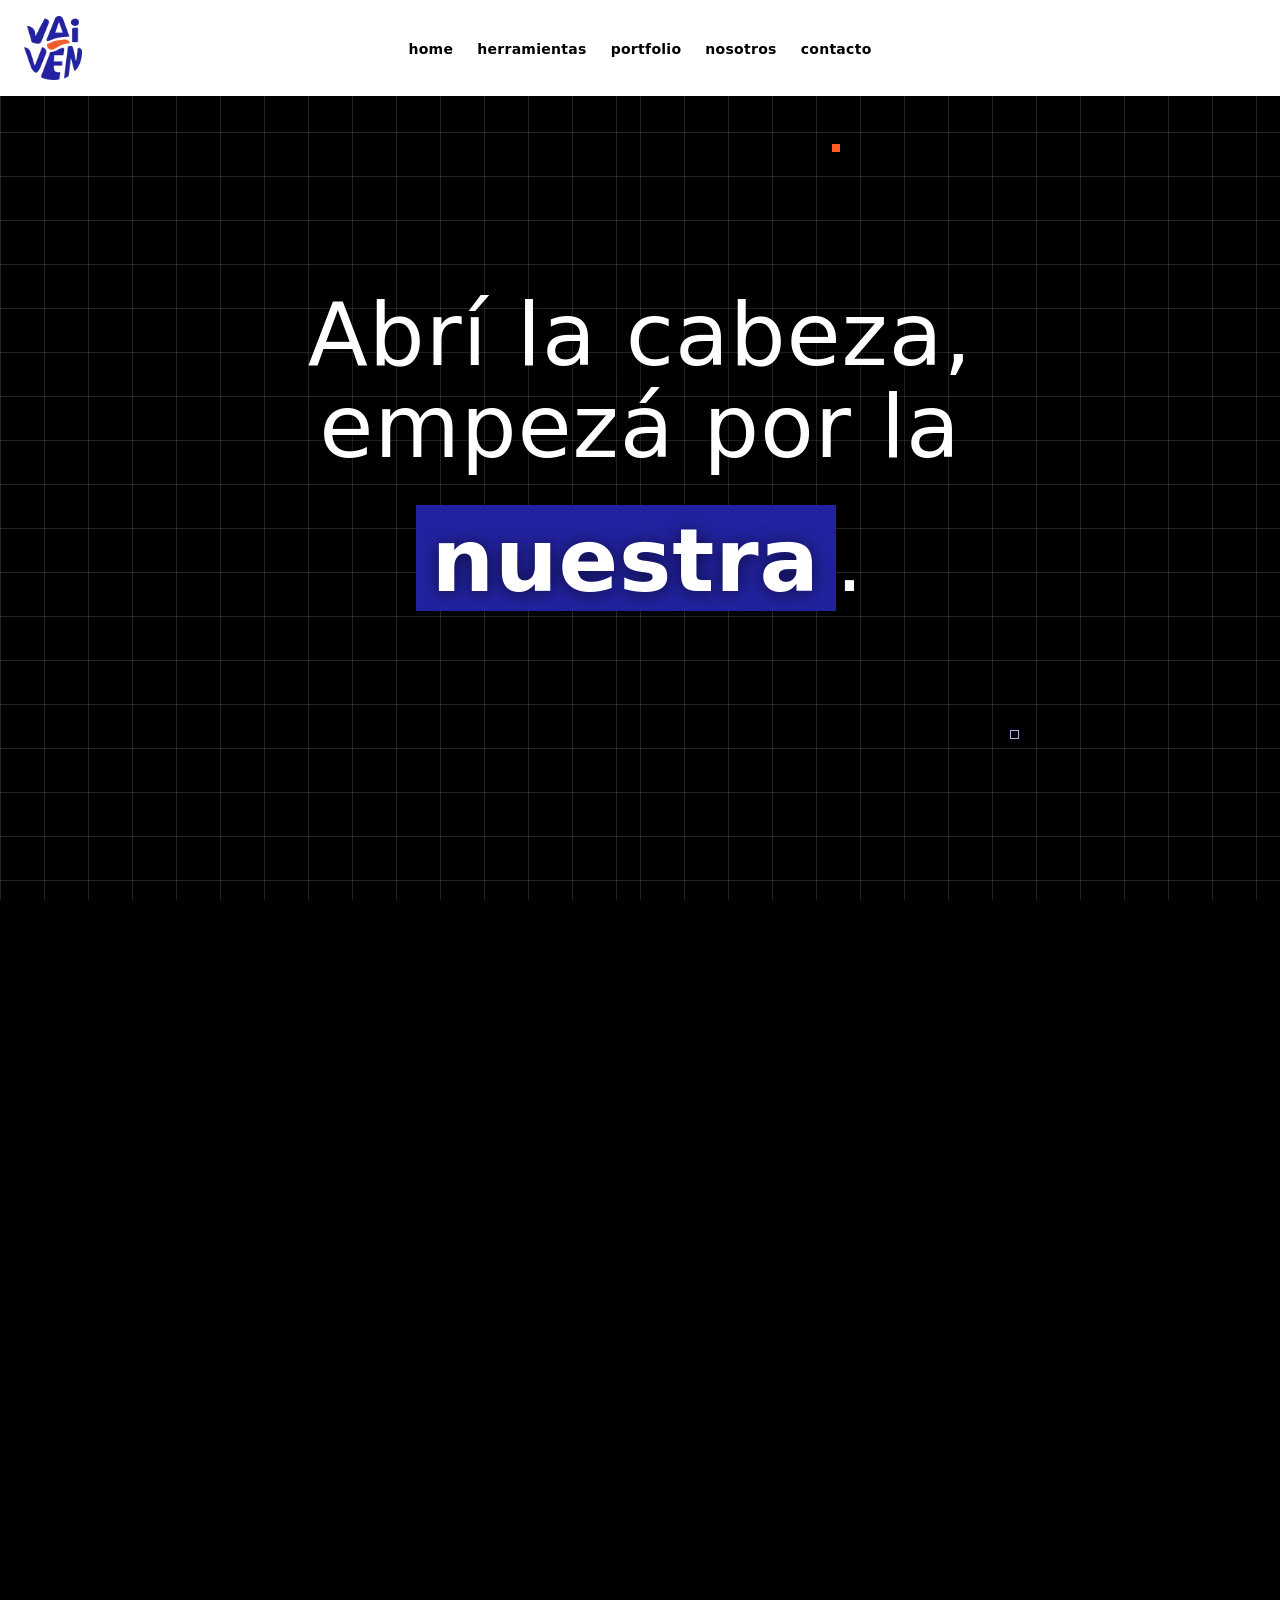
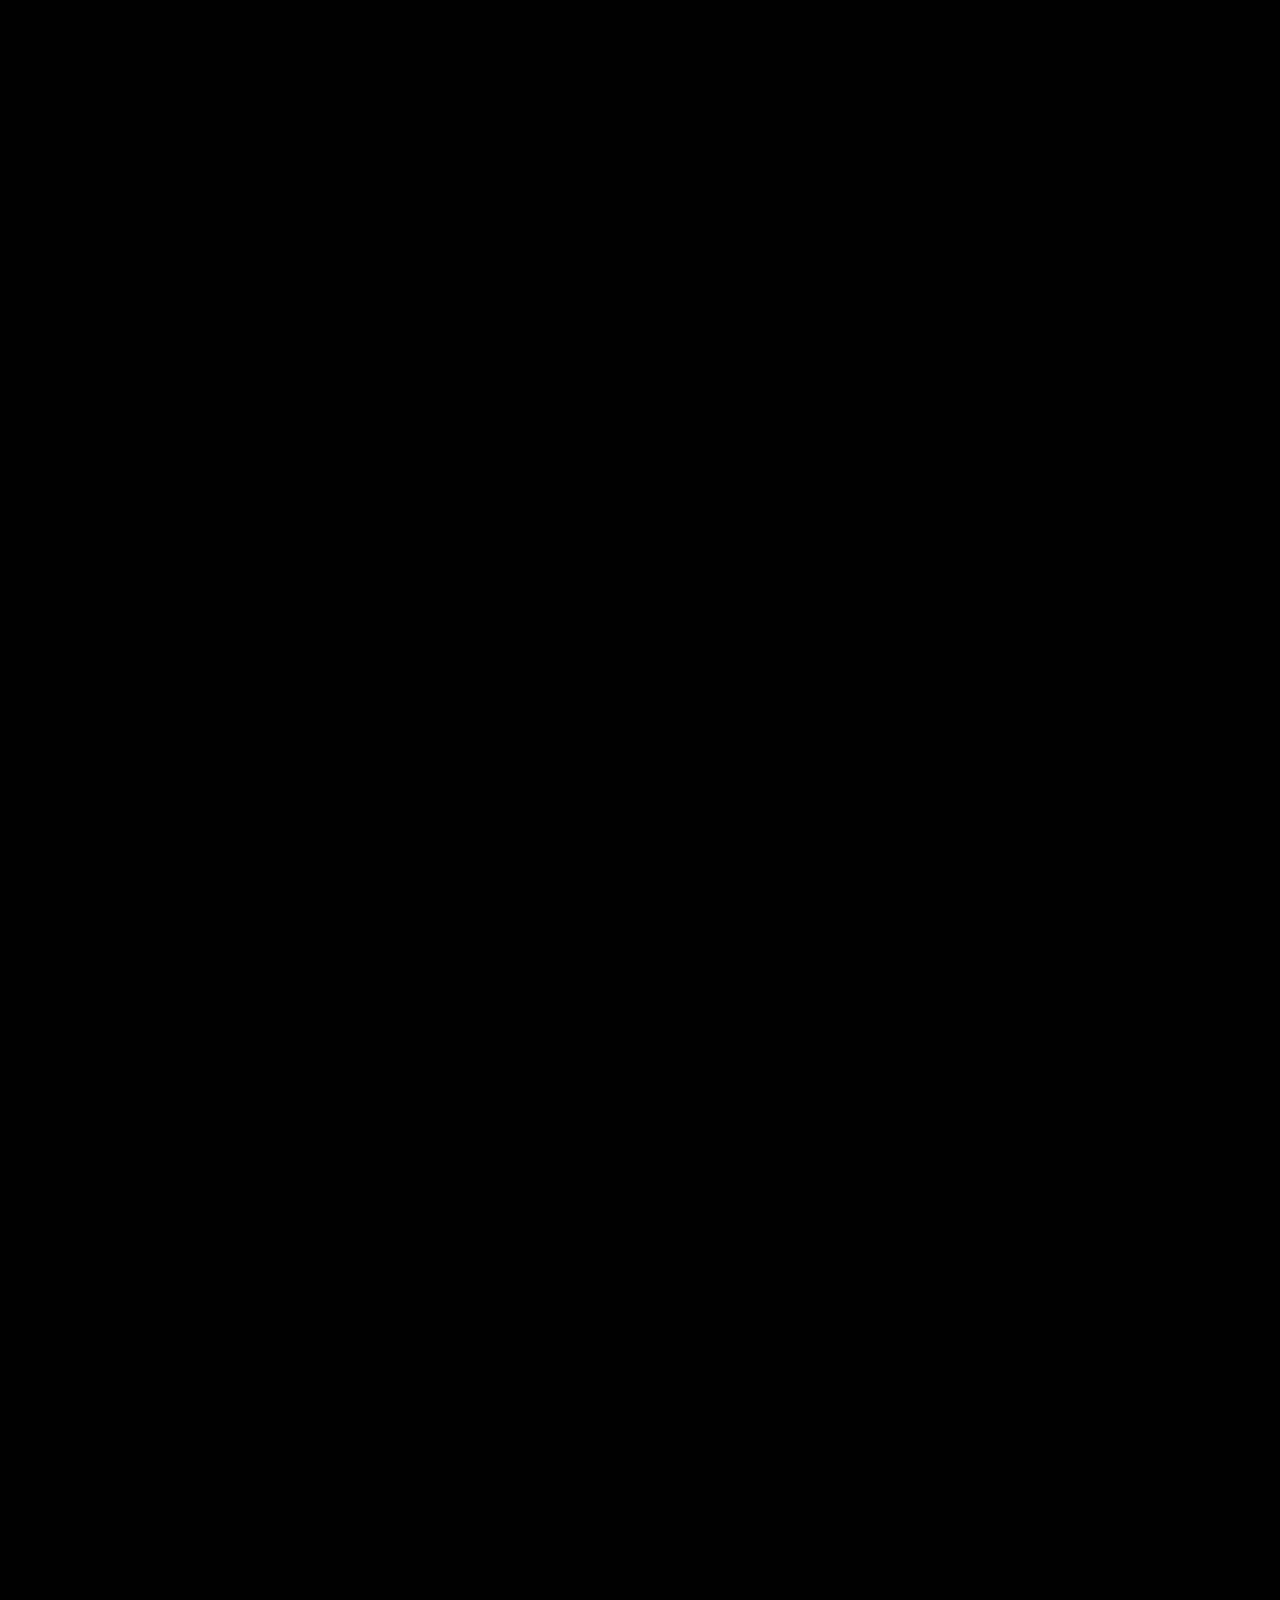
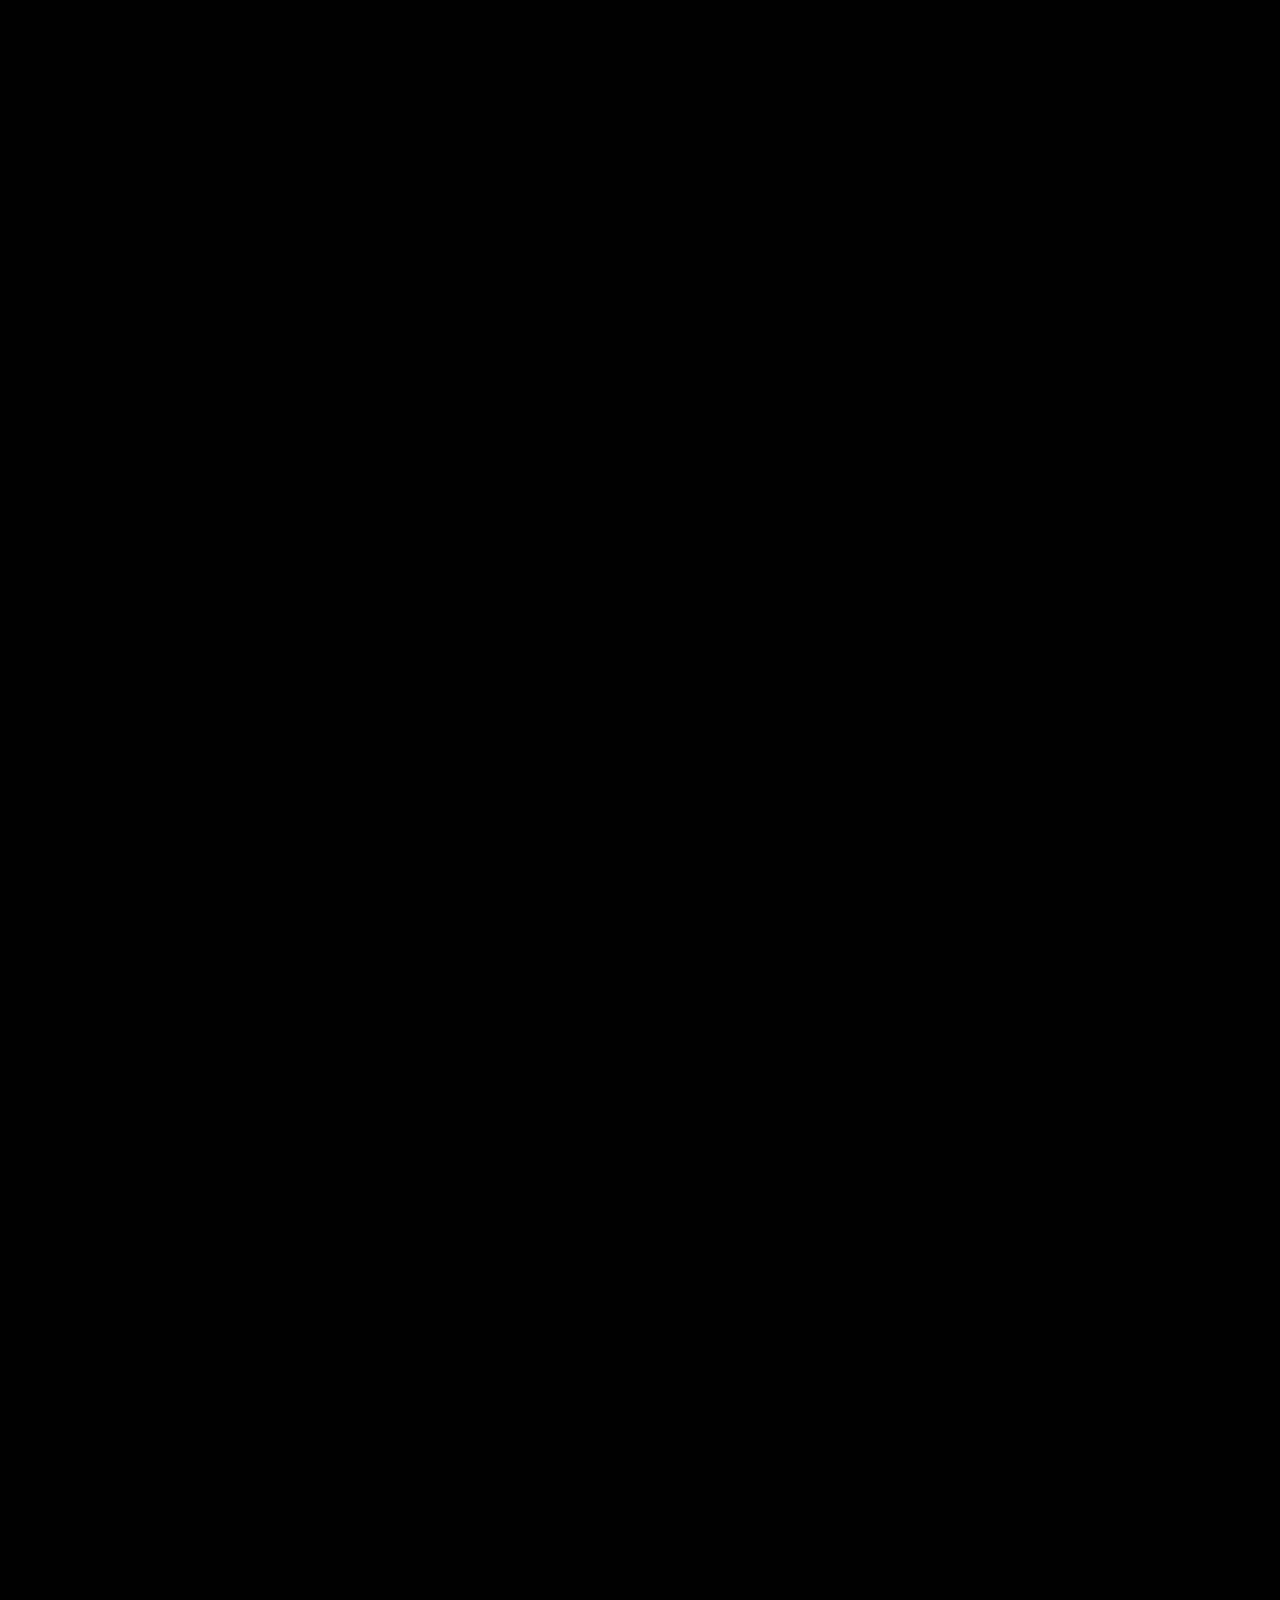
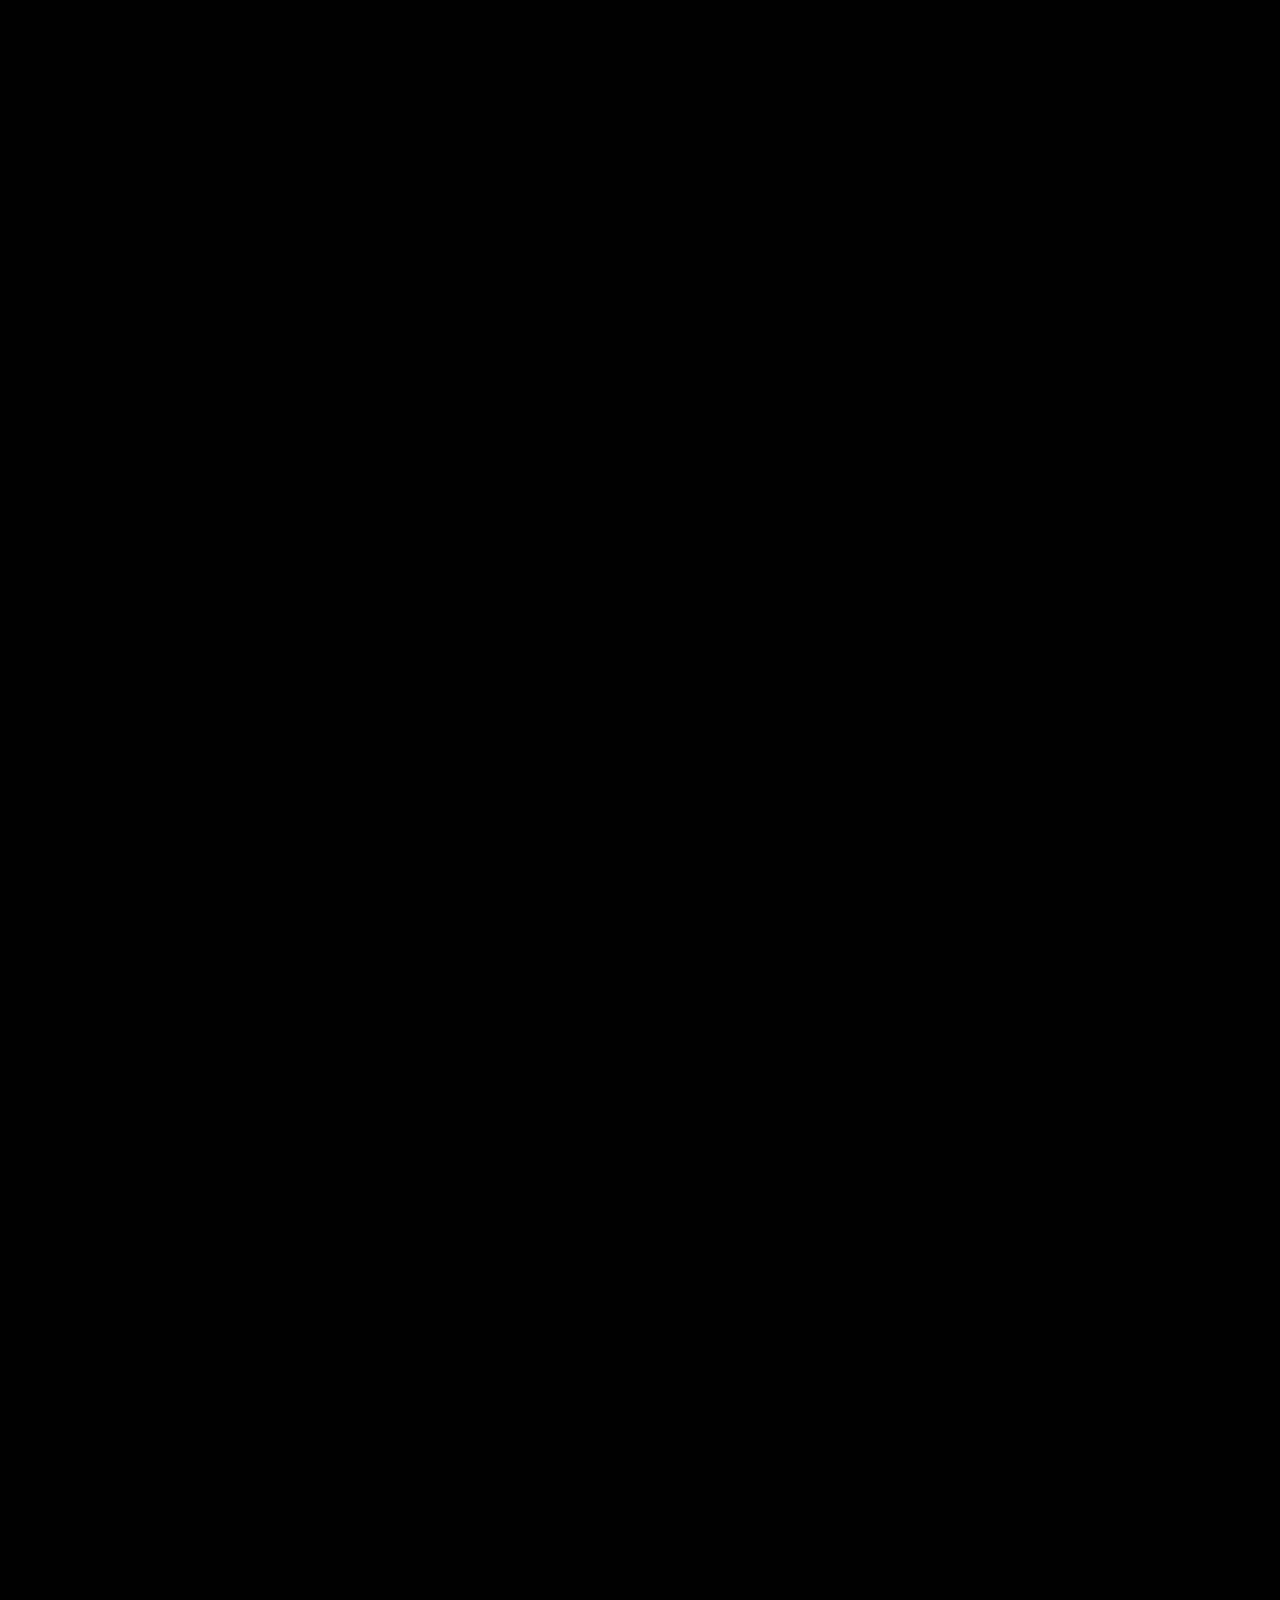
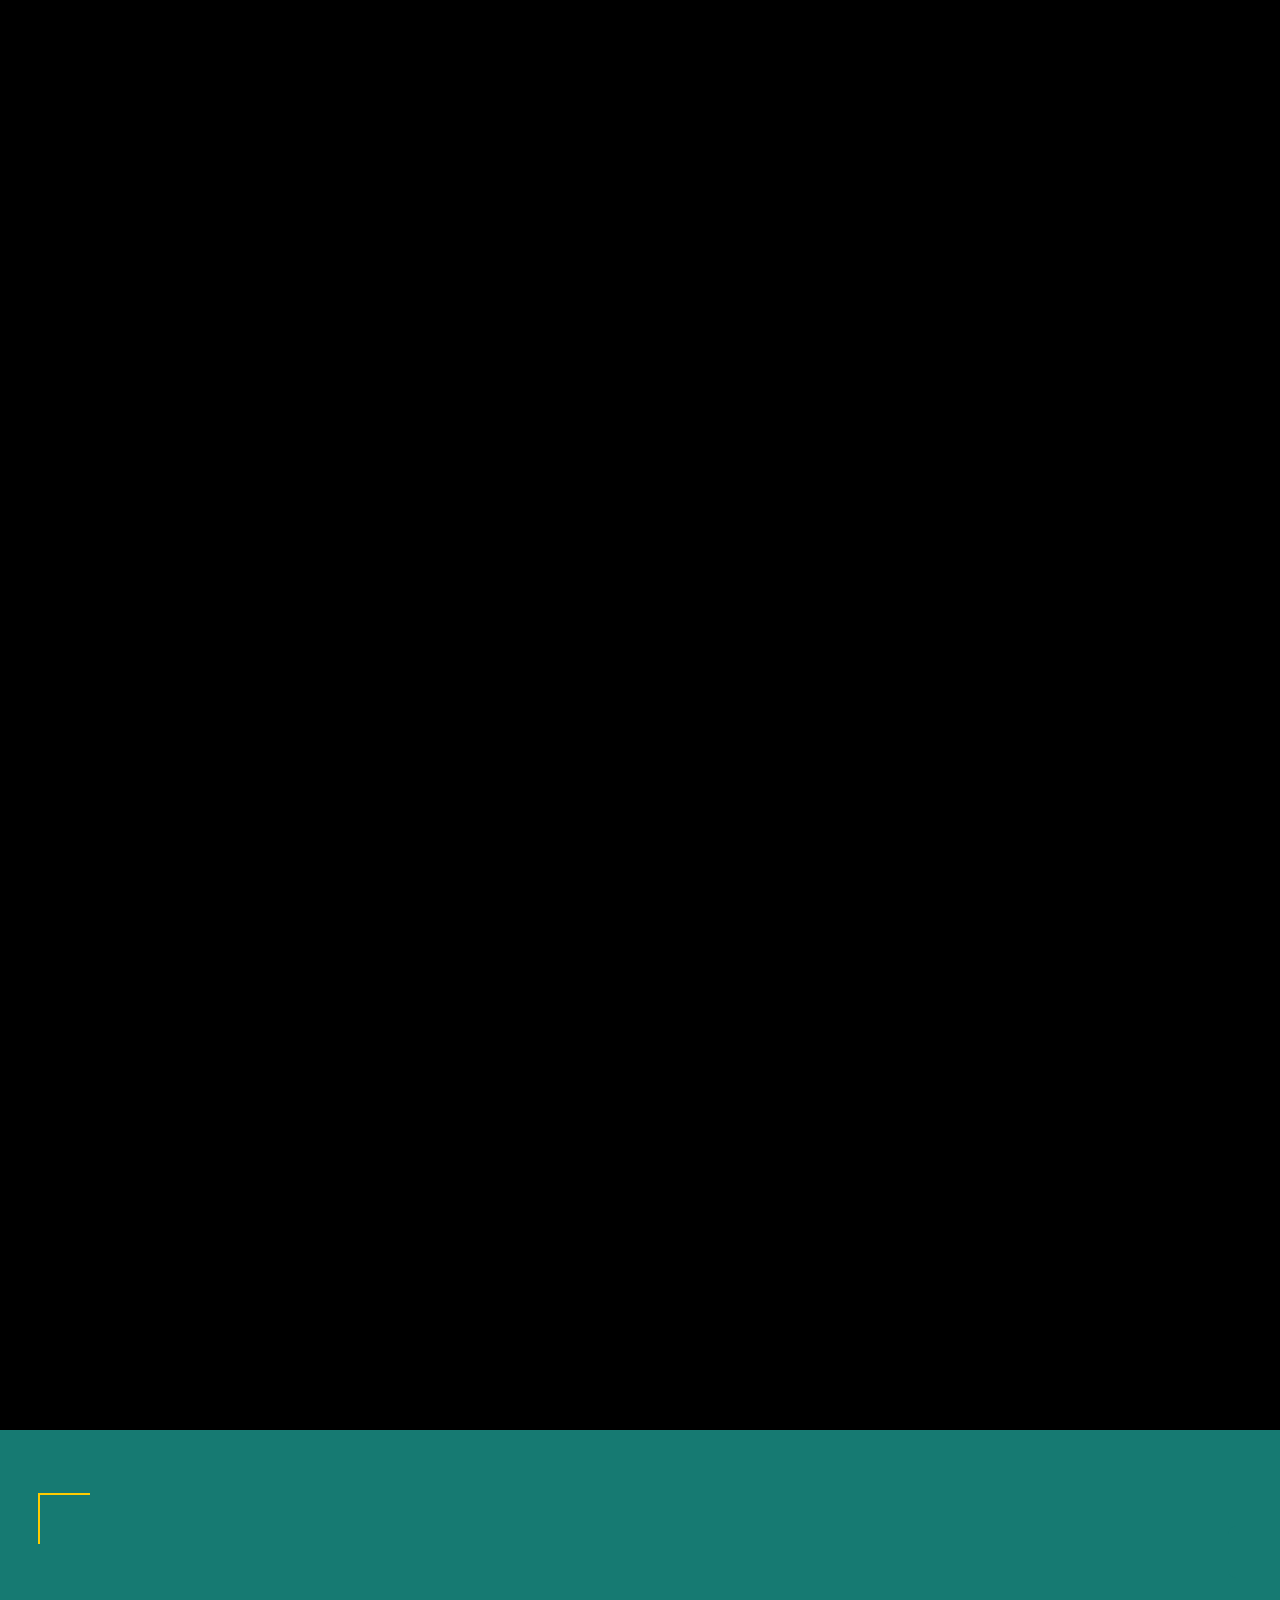
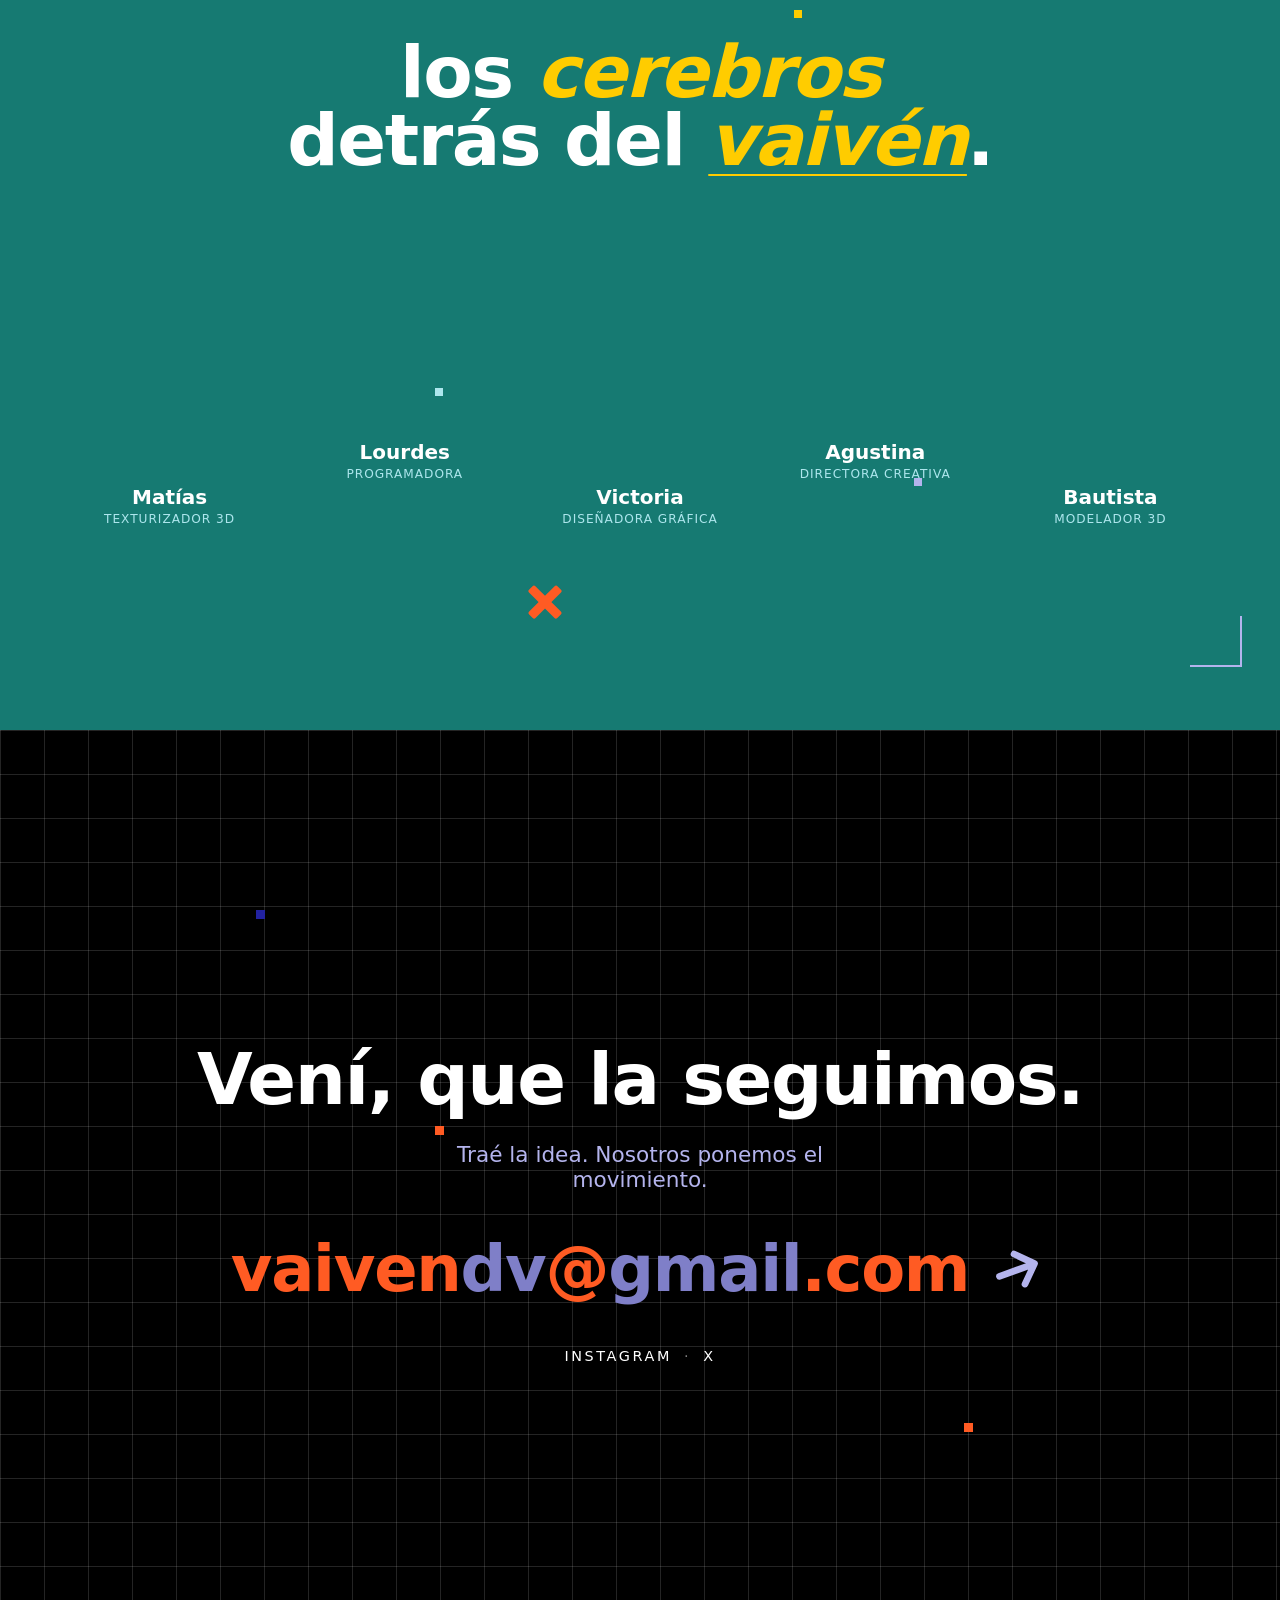
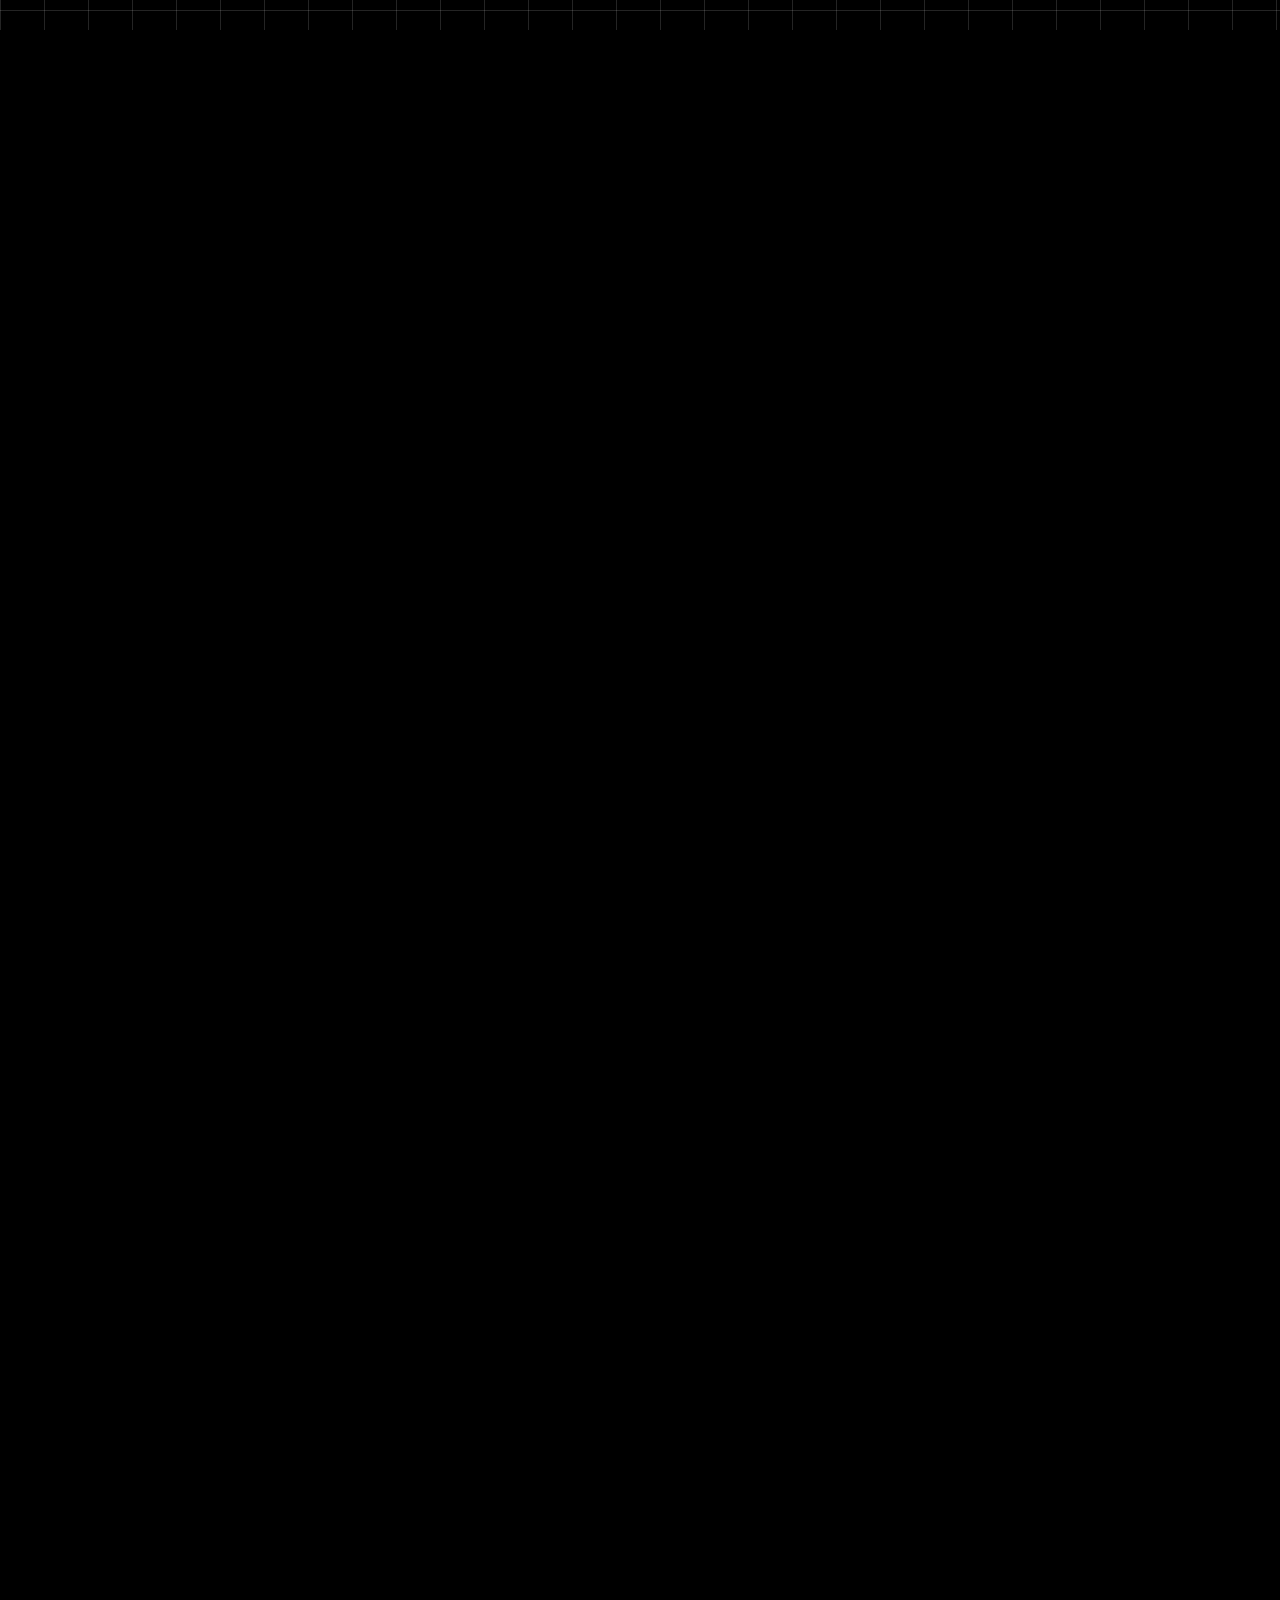
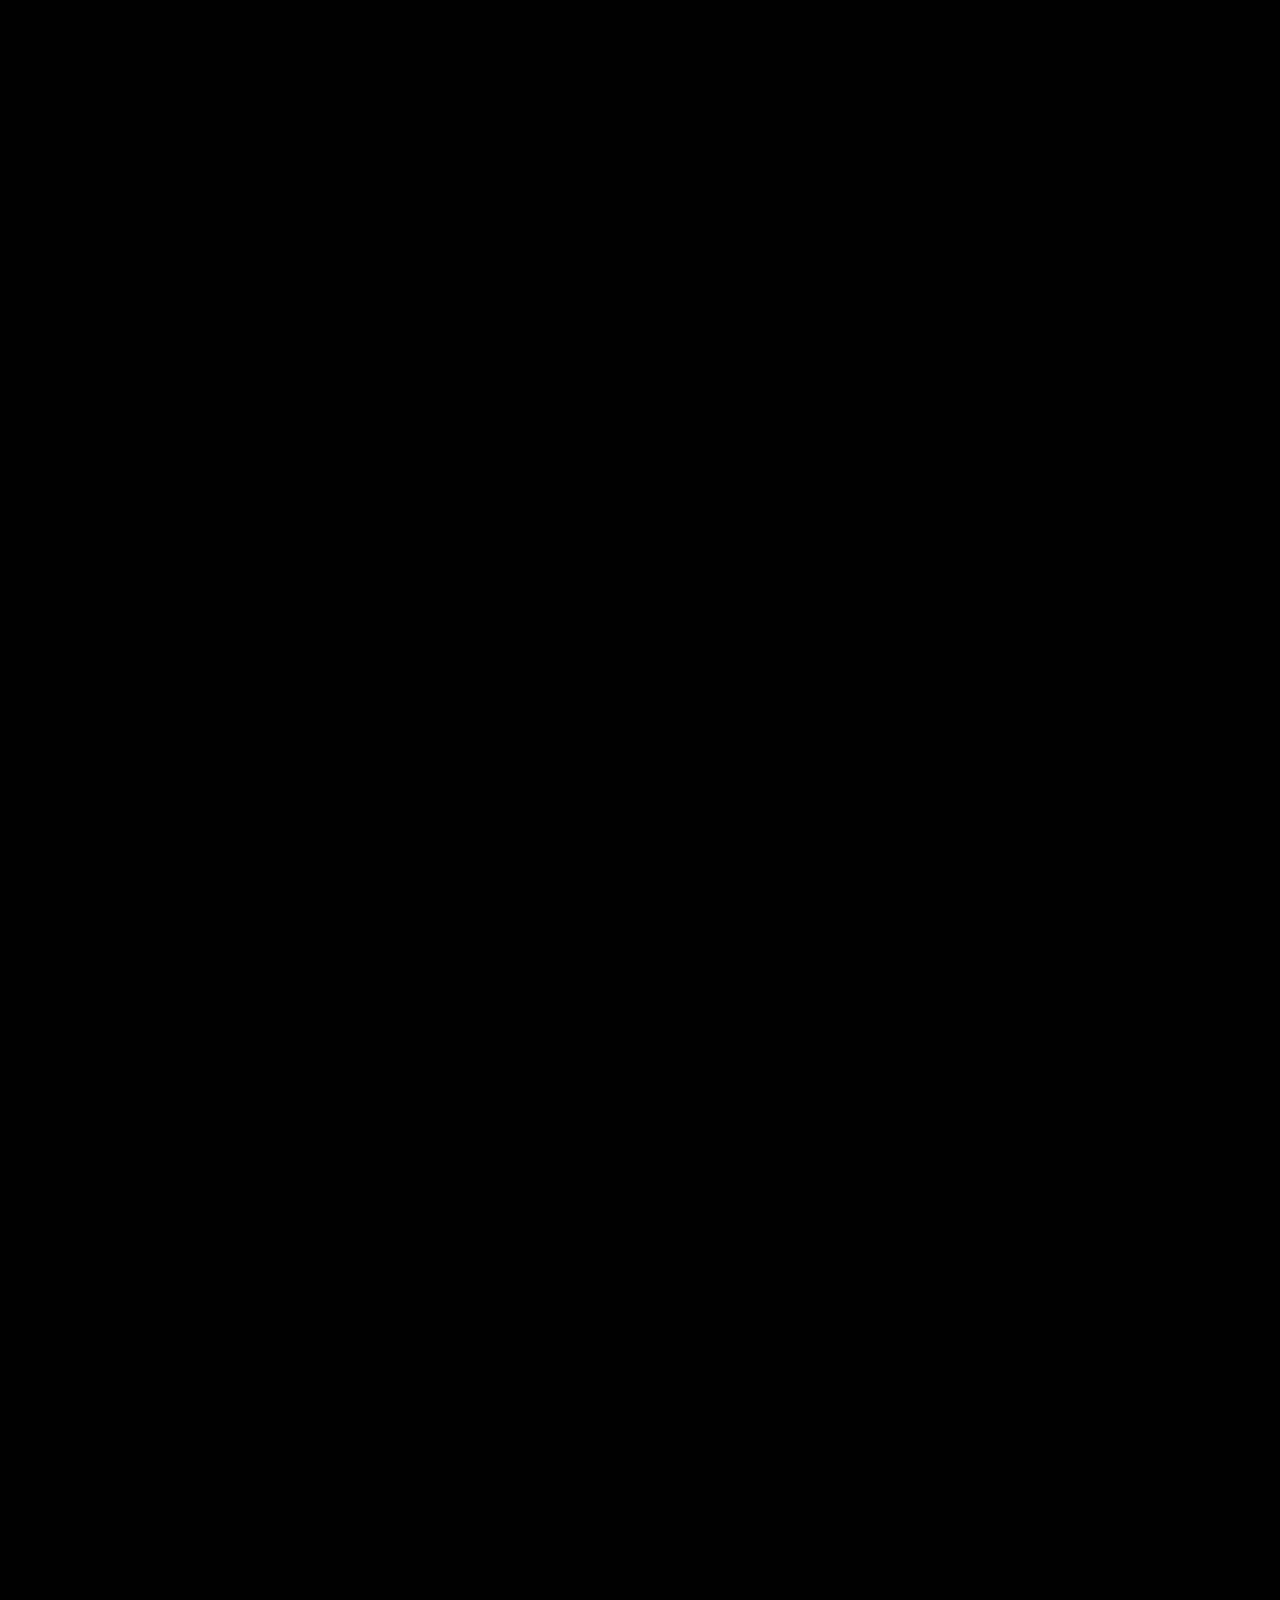
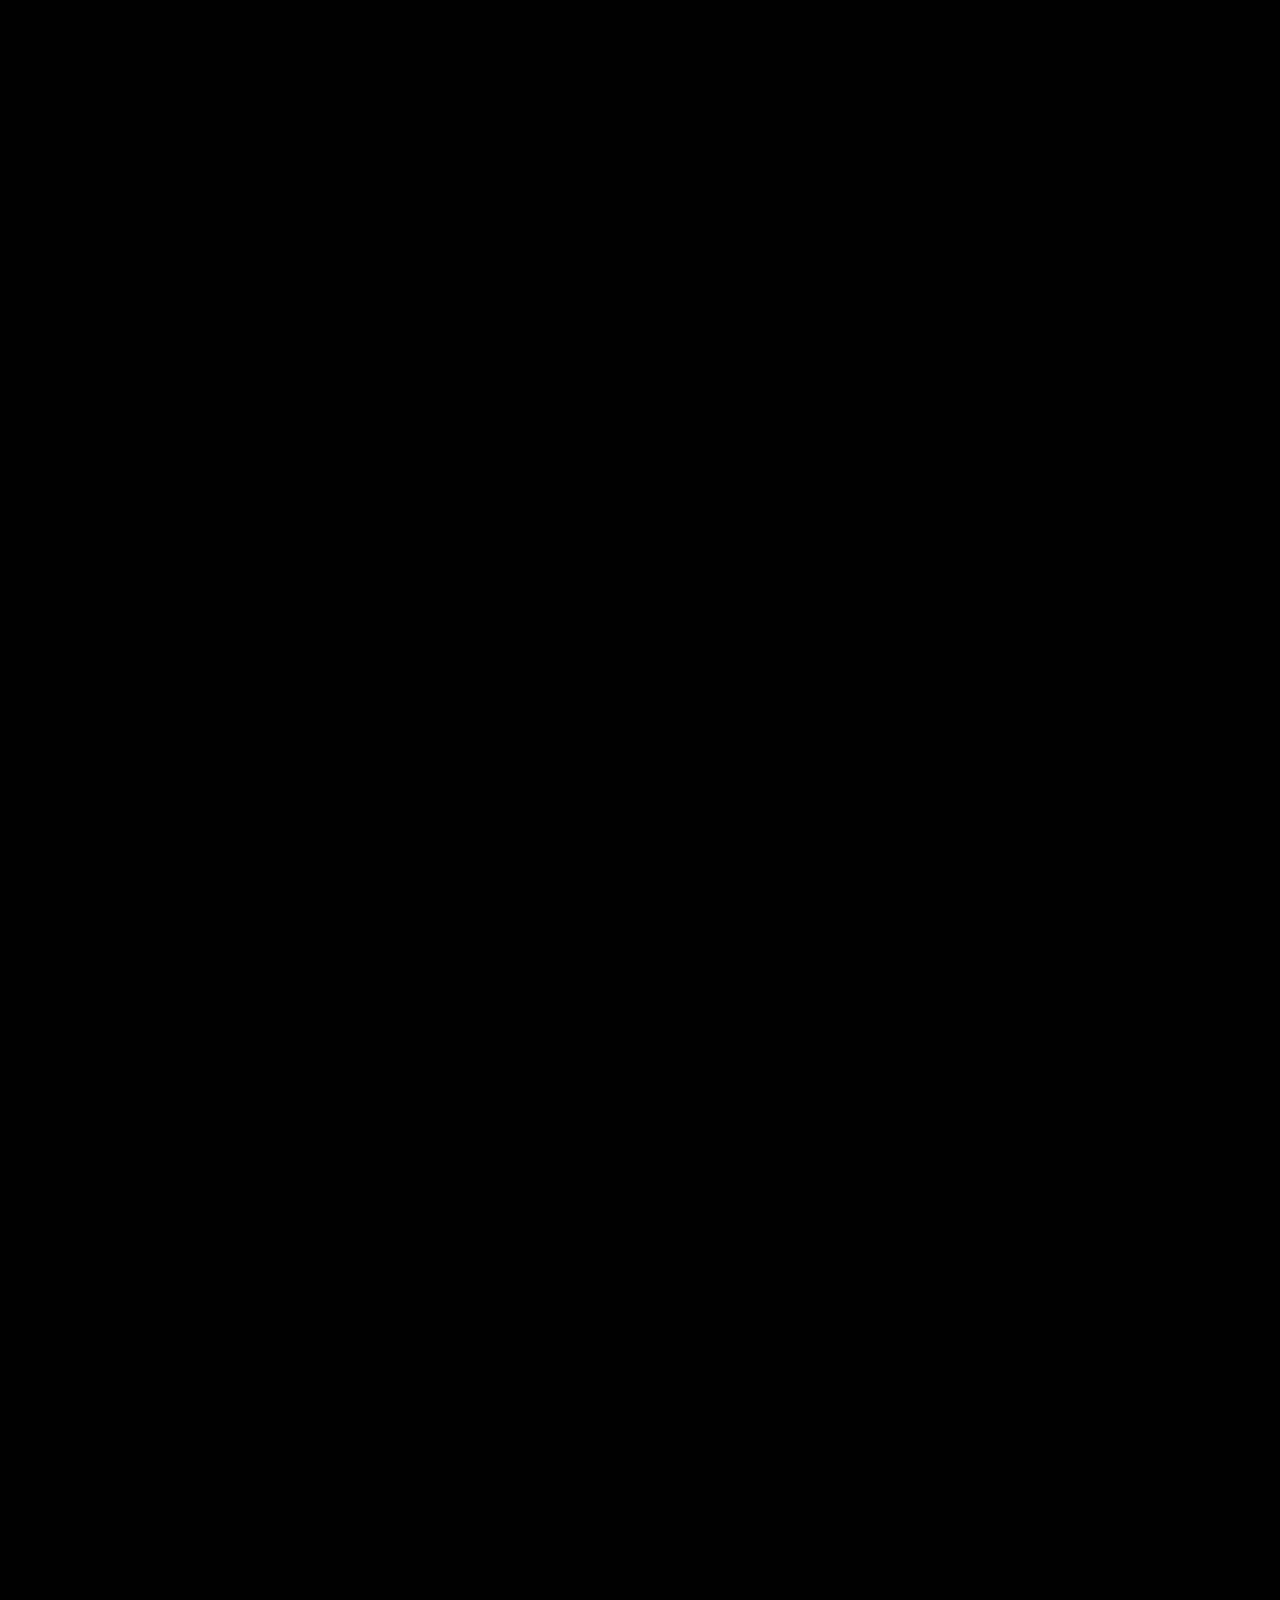
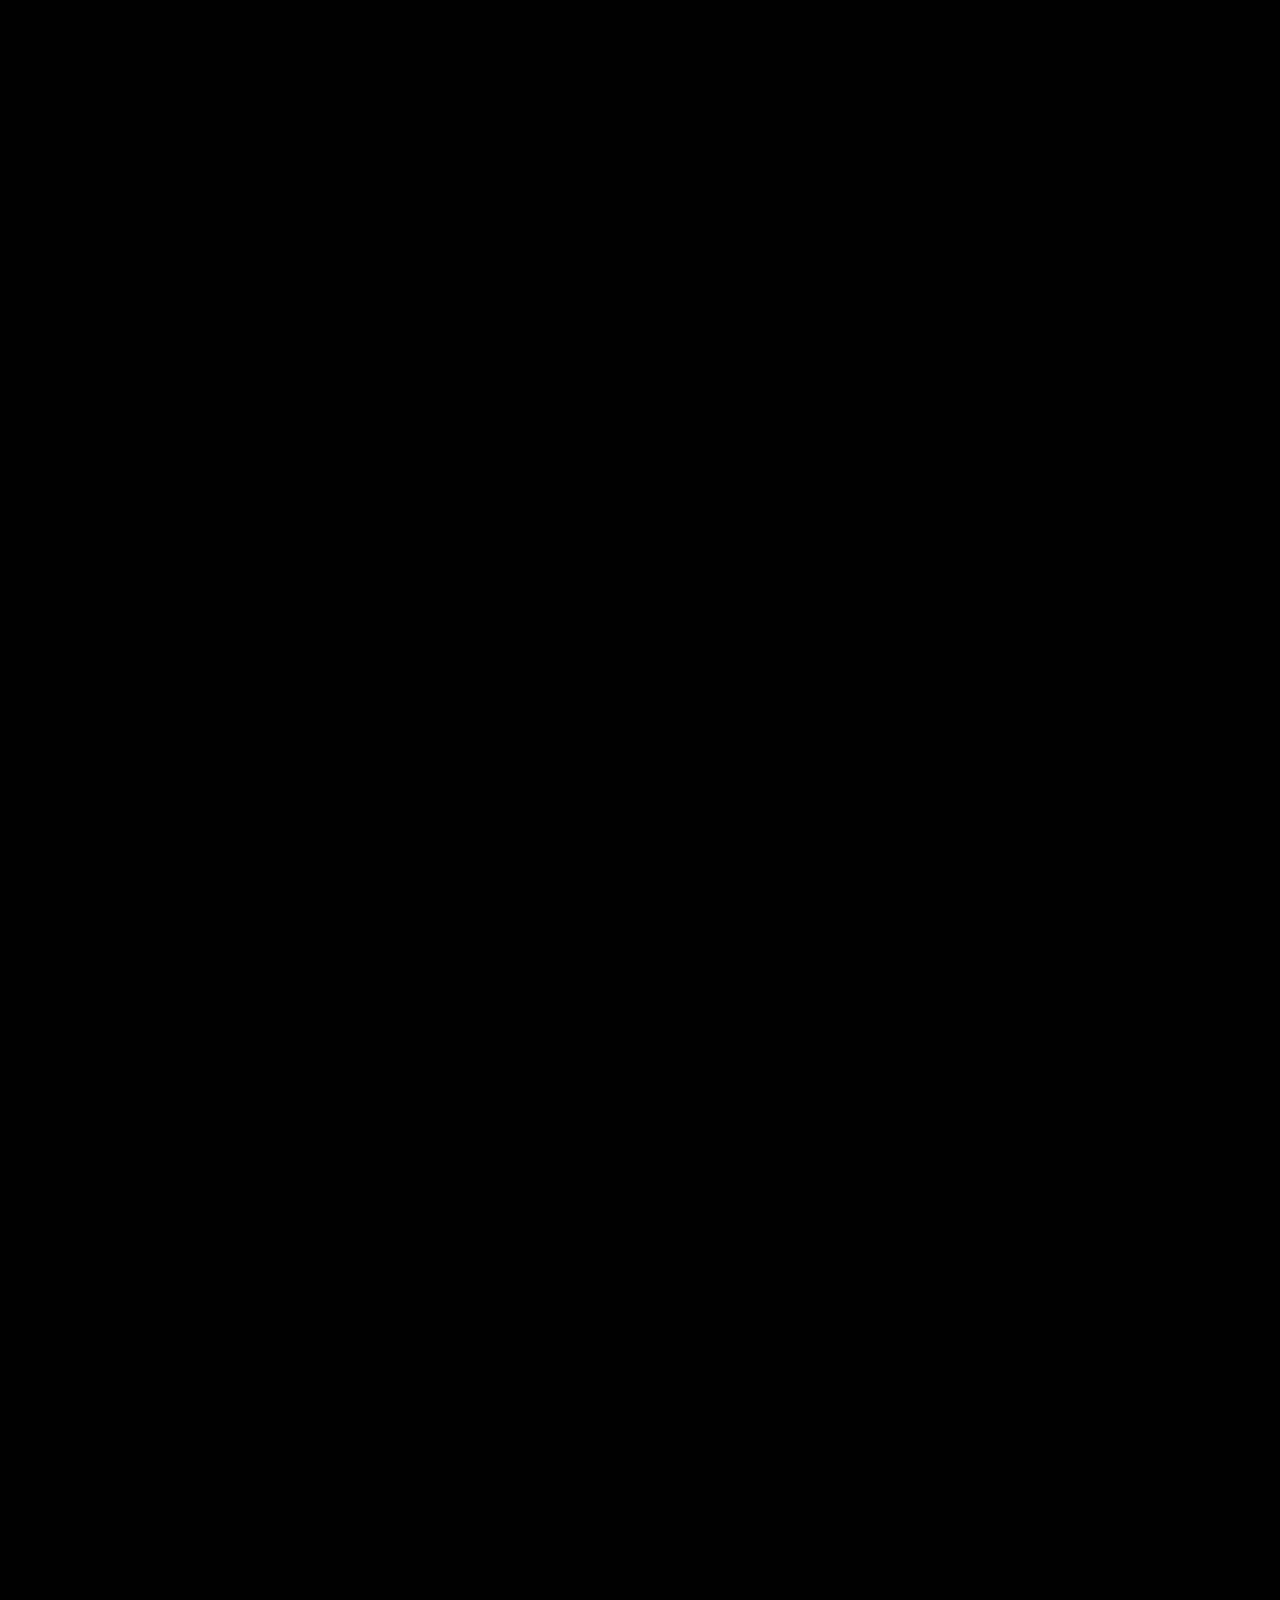
==== commit 4efe293a: "feat(nosotros/contacto/web): adornos, trabajo.html, spotify, manifiesto - Nosotros: .nos-deco (SVG m" ====
--- a/index.html
+++ b/index.html
@@ -238,7 +238,42 @@
              Fondo verde (lo usa también el iris de cierre, ver .work__exit). -->
         <section id="nosotros" class="nosotros" aria-label="Nosotros — el equipo">
           <div class="nosotros__stage">
-            <h2 class="nosotros__titulo">Los <em>cerebros</em><br>detrás del vaivén.</h2>
+            <!-- Adornos de marca dispersos (decorativos). Mismo patrón que .wd-*:
+                 line-art SVG tintado por token (mask-image) + artwork grunge (webp).
+                 Vive dentro de .nosotros__stage para viajar con la capa .nos-reveal
+                 en desktop; se posiciona sobre la sección/reveal (ancestro posicionado). -->
+            <div class="nos-deco" aria-hidden="true">
+                <!-- artwork grunge (webp) -->
+                <img class="nsd nsd-corazon" src="resources/imagenes_grunge/corazon.webp" alt="" decoding="async" loading="lazy">
+                <img class="nsd nsd-fuego" src="resources/imagenes_grunge/fuego.webp" alt="" decoding="async" loading="lazy">
+                <img class="nsd nsd-mariposa nsd-mariposa-1" src="resources/imagenes_grunge/mariposa.webp" alt="" decoding="async" loading="lazy">
+                <img class="nsd nsd-mariposa nsd-mariposa-2" src="resources/imagenes_grunge/mariposa.webp" alt="" decoding="async" loading="lazy">
+                <!-- line-art SVG tintado (mask-image + token) -->
+                <span class="nsd nsd-marco-tl"></span>
+                <span class="nsd nsd-marco-br"></span>
+                <span class="nsd nsd-cruces"></span>
+                <span class="nsd nsd-barras"></span>
+                <span class="nsd nsd-barras-v"></span>
+                <span class="nsd nsd-mira"></span>
+                <span class="nsd nsd-flechas"></span>
+                <span class="nsd nsd-lineas-der"></span>
+                <span class="nsd nsd-misc"></span>
+                <span class="nsd nsd-cruz"></span>
+                <span class="nsd nsd-dot nsd-dot-1"></span>
+                <span class="nsd nsd-dot nsd-dot-2"></span>
+                <span class="nsd nsd-dot nsd-dot-3"></span>
+            </div>
+
+            <!-- Spotify: pestaña verde arriba-derecha. En reposo muestra el logo;
+                 al hover/focus expande y revela el código escaneable. Click → playlist. -->
+            <a href="https://open.spotify.com/playlist/6MfBqWD94YirQi7OtnOFrC"
+               class="nosotros-spotify" aria-label="Escuchá nuestra playlist en Spotify"
+               target="_blank" rel="noopener">
+                <img src="resources/qr_spotify%201.svg" class="nosotros-spotify-img"
+                     alt="Código de Spotify de la playlist de VAI VEN" decoding="async" loading="lazy">
+            </a>
+
+            <h2 class="nosotros__titulo">Los <em>cerebros</em><br>detrás del <button type="button" class="nosotros__manifiesto" data-video="frULM6go0Tg" aria-haspopup="dialog">vaivén</button>.</h2>
             <ul class="nosotros__fila">
                 <li class="nosotros__miembro">
                     <button class="nosotros__flip" type="button" aria-label="Ver a Matías">
@@ -293,12 +328,28 @@
              (spec 2026-09-17) NO está montada todavía — esto es la versión sección normal
              (el fallback documentado), aislada de mente.js. -->
         <section id="contacto" class="zona-bn contacto">
+            <!-- Adornos de marca (decorativos). En Contacto los SVG con color van
+                 en AZUL y NARANJA de la paleta (mask-image + token). La flecha
+                 grunge (webp) apunta al email. -->
+            <div class="contacto-deco" aria-hidden="true">
+                <span class="cd cd-cruces"></span>
+                <span class="cd cd-flechas"></span>
+                <span class="cd cd-mira"></span>
+                <span class="cd cd-lineas-izq"></span>
+                <span class="cd cd-lineas-der"></span>
+                <span class="cd cd-barras"></span>
+                <img class="cd cd-flecha-grunge" src="resources/imagenes_grunge/flecha.webp" alt="" decoding="async" loading="lazy">
+                <span class="cd cd-dot cd-dot-1"></span>
+                <span class="cd cd-dot cd-dot-2"></span>
+                <span class="cd cd-dot cd-dot-3"></span>
+            </div>
             <div class="contacto__inner">
                 <h2 class="contacto__titulo">Vení, que la seguimos.</h2>
                 <p class="contacto__bajada">Traé la idea. Nosotros ponemos el movimiento.</p>
 
-                <a class="contacto__mail" href="mailto:vaivendv@gmail.com">
-                    <span class="contacto__mail-text">vaivendv@gmail.com</span>
+                <a class="contacto__mail" href="mailto:vaivendv@gmail.com" aria-label="Escribinos a vaivendv@gmail.com">
+                    <!-- email multicolor (naranja/azul de la paleta); sin espacios entre spans -->
+                    <span class="contacto__mail-text"><span class="cm-o">vaiven</span><span class="cm-a">dv</span><span class="cm-o">@</span><span class="cm-a">gmail</span><span class="cm-o">.com</span></span>
                     <!-- flecha-sticker decorativa; reemplazable por asset real cuando exista -->
                     <svg class="contacto__flecha" viewBox="0 0 24 24" aria-hidden="true" focusable="false">
                         <path d="M5 12h13M13 6l6 6-6 6" fill="none" stroke="currentColor"
@@ -324,9 +375,11 @@
                 <button class="pf-modal-close" type="button" aria-label="Cerrar" data-close>✕</button>
                 <div class="pf-modal-scroll">
                     <div class="pf-modal-head">
-                        <h3 class="pf-modal-title" id="pf-modal-title"></h3>
-                        <span class="pf-modal-tag"></span>
-                        <div class="pf-modal-tools"></div>
+                        <p class="pf-modal-kicker"></p>
+                        <div class="pf-modal-titlerow">
+                            <h3 class="pf-modal-title" id="pf-modal-title"></h3>
+                            <div class="pf-modal-tools"></div>
+                        </div>
                     </div>
                     <div class="pf-modal-body">
                         <div class="pf-modal-media"></div>
@@ -342,6 +395,20 @@
             </div>
         </div>
     </main>
+
+    <!-- Modal manifiesto: abre al hacer click en "vaivén" (título de Nosotros).
+         Mismo patrón que el demoreel: inyecta el iframe al abrir, lo borra al
+         cerrar (eso detiene el video). data-video vive en el botón trigger.
+         TODO: reemplazar el ID de video placeholder por el real. -->
+    <div id="manifiesto-modal" hidden role="dialog" aria-modal="true" aria-label="Manifiesto VAI VEN">
+        <div class="demoreel-backdrop"></div>
+        <div class="demoreel-dialog">
+            <button class="demoreel-close" type="button" aria-label="Cerrar">✕</button>
+            <iframe id="manifiesto-iframe" src="" title="Manifiesto VAI VEN"
+                    allow="autoplay; encrypted-media; picture-in-picture"
+                    allowfullscreen></iframe>
+        </div>
+    </div>
 
     <!-- Modal demoreel: abre al hacer click en "nuestra" o la lupa del hero -->
     <div id="demoreel-modal" hidden role="dialog" aria-modal="true" aria-label="Demoreel VAI VEN">
@@ -404,5 +471,41 @@
         modal.addEventListener("keydown", (e) => { if (e.key === "Escape") close(); });
     })();
     </script>
+
+    <!-- Manifiesto: mismo comportamiento que el demoreel, con su propio trigger
+         (la palabra "vaivén" del título de Nosotros) y su ID de video. -->
+    <script>
+    (() => {
+        const modal   = document.getElementById("manifiesto-modal");
+        const iframe  = document.getElementById("manifiesto-iframe");
+        if (!modal || !iframe) return;
+        const backdrop = modal.querySelector(".demoreel-backdrop");
+        const closeBtn = modal.querySelector(".demoreel-close");
+        const triggers = Array.from(document.querySelectorAll(".nosotros__manifiesto"));
+        let lastFocused = null;
+
+        const open = (e) => {
+            if (e) e.preventDefault();
+            const id = e && e.currentTarget && e.currentTarget.dataset.video;
+            if (!id) return;
+            lastFocused = document.activeElement;
+            iframe.src = `https://www.youtube-nocookie.com/embed/${id}?autoplay=1&rel=0`;
+            modal.hidden = false;
+            document.body.classList.add("demoreel-open");
+            closeBtn.focus();
+        };
+        const close = () => {
+            iframe.src = "";
+            modal.hidden = true;
+            document.body.classList.remove("demoreel-open");
+            if (lastFocused && lastFocused.focus) lastFocused.focus();
+        };
+
+        triggers.forEach(el => el.addEventListener("click", open));
+        backdrop.addEventListener("click", close);
+        closeBtn.addEventListener("click", close);
+        modal.addEventListener("keydown", (e) => { if (e.key === "Escape") close(); });
+    })();
+    </script>
 </body>
 </html>
--- a/styles.css
+++ b/styles.css
@@ -1200,10 +1200,140 @@
     .nosotros__frase { opacity: 1; transform: none; }
 }
 
-/* ---- Modal demoreel ---- */
+/* ==========================================================================
+   Nosotros — adornos de marca dispersos (decorativos, aria-hidden).
+   .nos-deco se posiciona sobre el ancestro posicionado: en desktop la capa
+   .nos-reveal (inset:0, viewport), en mobile la sección #nosotros (relative,
+   min-height:100vh). Como .nosotros__stage NO está posicionada, los absolutes
+   anclan bien en ambos casos. z-index:0 (detrás del contenido, que va a z:1).
+   ========================================================================== */
+.nos-deco { position: absolute; inset: 0; z-index: 0; pointer-events: none; overflow: hidden; }
+.nosotros__titulo, .nosotros__fila { position: relative; z-index: 1; }
+.nsd { position: absolute; display: block; }
+
+/* artwork grunge (webp) — no se recolorea, se ubica */
+.nsd-corazon { right: 7%; top: 5%; width: min(13vw, 168px); opacity: 0.92; }
+.nsd-fuego   { left: 3%; bottom: -2%; width: min(16vw, 220px); opacity: 0.85; }
+.nsd-mariposa { width: min(6vw, 74px); opacity: 0.9; }
+.nsd-mariposa-1 { right: 4%; top: 2%; transform: rotate(10deg); }
+.nsd-mariposa-2 { left: 3%; bottom: 27%; transform: rotate(-14deg); }
+
+/* line-art SVG tintado: mask-image (forma) + background (token) */
+.nsd-cruces, .nsd-barras, .nsd-barras-v, .nsd-mira,
+.nsd-flechas, .nsd-lineas-der, .nsd-misc {
+    -webkit-mask-repeat: no-repeat; mask-repeat: no-repeat;
+    -webkit-mask-position: center;  mask-position: center;
+    -webkit-mask-size: contain;     mask-size: contain;
+}
+.nsd-cruces {
+    left: 9%; top: 12%; width: min(2.4vw, 28px); height: min(9vw, 110px);
+    background: var(--blanco); opacity: 0.8;
+    -webkit-mask-image: url("resources/hero/cruces_abajo.svg");
+            mask-image: url("resources/hero/cruces_abajo.svg");
+}
+.nsd-barras {
+    left: 45%; top: 5%; width: min(9vw, 120px); height: min(3.2vw, 40px);
+    background: var(--amarillo);
+    -webkit-mask-image: url("resources/hero/barras_derecha.svg");
+            mask-image: url("resources/hero/barras_derecha.svg");
+}
+.nsd-barras-v {
+    left: 3%; top: 24%; width: min(2.6vw, 32px); height: min(13vh, 130px);
+    background: var(--amarillo); opacity: 0.9;
+    -webkit-mask-image: url("resources/hero/barras_abajo.svg");
+            mask-image: url("resources/hero/barras_abajo.svg");
+}
+.nsd-mira {
+    left: 21%; top: 30%; width: min(6vw, 76px); height: min(6vw, 76px);
+    background: var(--blanco); opacity: 0.5;
+    -webkit-mask-image: url("resources/hero/mira.svg");
+            mask-image: url("resources/hero/mira.svg");
+}
+.nsd-flechas {
+    left: 24%; top: 45%; width: min(2.6vw, 32px); height: min(2.6vw, 32px);
+    background: var(--verde-agua-claro);
+    -webkit-mask-image: url("resources/hero/flechas.svg");
+            mask-image: url("resources/hero/flechas.svg");
+}
+.nsd-lineas-der {
+    right: 3%; top: 30%; width: min(4vw, 46px); height: min(34vh, 340px);
+    background: var(--blanco); opacity: 0.55;
+    -webkit-mask-image: url("resources/hero/lineas_der.svg");
+            mask-image: url("resources/hero/lineas_der.svg");
+}
+.nsd-misc {
+    right: 8%; bottom: 16%; width: min(8vw, 100px); height: min(8vw, 100px);
+    background: var(--verde-agua-claro); opacity: 0.8;
+    -webkit-mask-image: url("resources/hero/miscelanea_cuadrado.svg");
+            mask-image: url("resources/hero/miscelanea_cuadrado.svg");
+}
+
+/* marco L en esquinas (amarillo arriba-izq, violeta abajo-der) */
+.nsd-marco-tl, .nsd-marco-br { width: min(4vw, 52px); height: min(4vw, 52px); }
+.nsd-marco-tl { left: 3%; top: 7%;
+    border-top: 2px solid var(--amarillo); border-left: 2px solid var(--amarillo); }
+.nsd-marco-br { right: 3%; bottom: 7%;
+    border-bottom: 2px solid var(--lila); border-right: 2px solid var(--lila); }
+
+/* cruz naranja (aspa ×) centro-bajo */
+.nsd-cruz { left: 41%; bottom: 12%; width: min(3.2vw, 40px); height: min(3.2vw, 40px); }
+.nsd-cruz::before, .nsd-cruz::after {
+    content: ""; position: absolute; left: 50%; top: 50%;
+    width: 100%; height: 22%; background: var(--naranja); border-radius: 2px;
+}
+.nsd-cruz::before { transform: translate(-50%, -50%) rotate(45deg); }
+.nsd-cruz::after  { transform: translate(-50%, -50%) rotate(-45deg); }
+
+/* dots sueltos */
+.nsd-dot { width: 8px; height: 8px; }
+.nsd-dot-1 { left: 62%; top: 20%; background: var(--amarillo); }
+.nsd-dot-2 { left: 34%; top: 62%; background: var(--verde-agua-claro); }
+.nsd-dot-3 { right: 28%; top: 72%; background: var(--lila); }
+
+/* ---- Spotify: pestaña verde arriba-derecha en Nosotros ----
+   En reposo un cuadrado con el logo; al hover/focus crece a la izquierda y
+   revela el código escaneable. El borde derecho queda pegado al margen. */
+.nosotros-spotify {
+    position: absolute;
+    top: clamp(4.5rem, 11vh, 6rem);   /* despeja el header fijo */
+    right: 0;
+    z-index: 3;                       /* sobre adornos y contenido */
+    width: 52px; height: 52px;
+    background-color: var(--verde);
+    border-radius: 8px 0 0 8px;
+    overflow: hidden;
+    pointer-events: auto;
+    transition: width 0.4s cubic-bezier(0.16, 1, 0.3, 1);
+}
+.nosotros-spotify:hover,
+.nosotros-spotify:focus-visible { width: 268px; outline: none; }
+.nosotros-spotify-img {
+    position: absolute; top: 0; left: 0;
+    height: 100%; width: auto; max-width: none; display: block;
+}
+
+/* ---- Manifiesto: la palabra "vaivén" del título es el trigger del video ---- */
+.nosotros__manifiesto {
+    all: unset;
+    font: inherit; font-style: italic; cursor: pointer;
+    color: var(--amarillo);
+    text-decoration: underline;
+    text-underline-offset: 0.12em;
+    text-decoration-thickness: 2px;
+    transition: color 0.2s;
+}
+.nosotros__manifiesto:hover,
+.nosotros__manifiesto:focus-visible { color: var(--blanco); outline: none; }
+
+@media (prefers-reduced-motion: reduce) {
+    .nosotros-spotify { transition: none; }
+}
+
+/* ---- Modal demoreel / manifiesto (mismo estilo) ---- */
 body.demoreel-open { overflow: hidden; }
 
-#demoreel-modal {
+#demoreel-modal,
+#manifiesto-modal {
     position: fixed;
     inset: 0;
     z-index: 2000;
@@ -1211,7 +1341,8 @@
     align-items: center;
     justify-content: center;
 }
-#demoreel-modal[hidden] { display: none; }
+#demoreel-modal[hidden],
+#manifiesto-modal[hidden] { display: none; }
 
 .demoreel-backdrop {
     position: absolute;
@@ -1228,7 +1359,8 @@
     outline: 2px solid var(--naranja);
 }
 
-#demoreel-iframe {
+#demoreel-iframe,
+#manifiesto-iframe {
     width: 100%;
     height: 100%;
     border: none;
@@ -1275,16 +1407,18 @@
     position: relative;
     z-index: 1;
     width: min(1000px, 100%);
-    background: var(--violeta-claro);
+    /* fondo teñido con el hue de la categoría (default violeta ~262) */
+    background: hsl(calc(var(--card-hue, 262) * 1deg) 55% 42%);
     color: var(--blanco);
     border-radius: 12px;
     box-shadow: 0 24px 80px rgba(0, 0, 0, 0.6);
 }
 .pf-modal-scroll {
+    --modal-pad: clamp(1.2rem, 3vw, 2.2rem);
     max-height: 88vh;
     overflow: auto;
     border-radius: 12px;
-    padding: clamp(1.2rem, 3vw, 2.2rem);
+    padding: var(--modal-pad);
 }
 .pf-modal-close {
     position: absolute;
@@ -1301,28 +1435,38 @@
 }
 .pf-modal-close:hover,
 .pf-modal-close:focus-visible { color: var(--naranja); outline: none; }
+/* Header: banda blanca a sangre (cancela el padding del scroll y se pega al borde
+   superior del diálogo). Kicker gris arriba, título en el color de la categoría. */
 .pf-modal-head {
+    margin: calc(-1 * var(--modal-pad)) calc(-1 * var(--modal-pad)) 1.4rem;
+    padding: 1rem var(--modal-pad) 0.9rem;
+    background: var(--blanco);
+    border-radius: 12px 12px 0 0;
+}
+.pf-modal-kicker {
+    margin: 0 0 0.15rem;
+    font-family: var(--font-alt);
+    font-weight: 700;
+    font-size: 0.72rem;
+    letter-spacing: 0.09em;
+    text-transform: uppercase;
+    color: var(--negro);
+    opacity: 0.55;
+}
+.pf-modal-titlerow {
     display: flex;
     align-items: center;
-    gap: 0.8rem;
+    justify-content: space-between;
+    gap: 1rem;
     flex-wrap: wrap;
-    padding-right: 1rem;
-    margin-bottom: 1.2rem;
 }
 .pf-modal-tools { display: flex; }
 .pf-modal-title {
     margin: 0;
-    font-size: clamp(1.4rem, 4vw, 2.4rem);
+    font-size: clamp(1.5rem, 4vw, 2.4rem);
     font-weight: 800;
-}
-.pf-modal-tag {
-    padding: 0.25rem 0.7rem;
-    border-radius: 999px;
-    font-family: var(--font-alt);
-    font-weight: 700;
-    font-size: 0.85rem;
-    color: var(--negro);
-    background: hsl(calc(var(--card-hue, 0) * 1deg) 70% 60%);
+    line-height: 1.05;
+    color: hsl(calc(var(--card-hue, 0) * 1deg) 65% 45%);
 }
 .pf-modal-body { display: block; }
 
@@ -1335,18 +1479,20 @@
     gap: 0.6rem;
 }
 .pf-tool {
-    width: 44px; height: 44px;
+    width: 40px; height: 40px;
     display: flex;
     align-items: center;
     justify-content: center;
     border-radius: 8px;
-    background: rgba(255, 255, 255, 0.14);
-}
-.pf-tool img { width: 26px; height: 26px; object-fit: contain; }
+    background: var(--gris-claro);
+}
+.pf-tool img { width: 24px; height: 24px; object-fit: contain; }
 .pf-modal-tools[hidden] { display: none; }
 
-/* Masonry: columnas fluidas; cada imagen a su proporción real. */
-.pf-gallery { columns: 3 200px; column-gap: 0.8rem; }
+/* Masonry a 2 columnas: proporción real, sin recortar. Con 2 columnas las alturas
+   se emparejan más que con 3 y casi no quedan huecos. En pantallas chicas, 1 columna. */
+.pf-gallery { columns: 2; column-gap: 0.8rem; }
+@media (max-width: 520px) { .pf-gallery { columns: 1; } }
 .pf-gallery img {
     width: 100%;
     display: block;
@@ -1370,6 +1516,16 @@
     background: rgba(0, 0, 0, 0.5) center / cover no-repeat;
     cursor: pointer;
     break-inside: avoid;
+}
+/* Miniatura por primer frame del video cuando no hay portada. */
+.pf-vtile-vid {
+    position: absolute;
+    inset: 0;
+    width: 100%;
+    height: 100%;
+    object-fit: cover;
+    border-radius: 6px;
+    pointer-events: none;
 }
 .pf-vtile-play {
     position: absolute;
@@ -1536,6 +1692,78 @@
 .contacto__redes a:focus-visible { color: var(--lila); }
 .contacto__sep { opacity: 0.5; }
 
+/* email multicolor: segmentos en naranja/azul de la paleta. El azul de marca
+   (#2222A0) es muy oscuro sobre negro → lo aclaramos con color-mix para que sea
+   legible sin salir de la paleta (azul + blanco). */
+.contacto__mail .cm-o { color: var(--naranja); }
+.contacto__mail .cm-a { color: color-mix(in srgb, var(--azul), var(--blanco) 42%); }
+/* al hover el email entero vira a lila (override de los segmentos) */
+.contacto__mail:hover .cm-o, .contacto__mail:focus-visible .cm-o,
+.contacto__mail:hover .cm-a, .contacto__mail:focus-visible .cm-a { color: var(--lila); }
+
+/* ==========================================================================
+   Contacto — adornos de marca (azul + naranja). Mismo patrón mask-image+token.
+   .contacto-deco se posiciona sobre la sección (relative). Contenido a z:1.
+   ========================================================================== */
+.contacto { position: relative; }
+.contacto__inner { position: relative; z-index: 1; }
+.contacto-deco { position: absolute; inset: 0; z-index: 0; pointer-events: none; overflow: hidden; }
+.cd { position: absolute; display: block; }
+.cd-cruces, .cd-flechas, .cd-mira, .cd-lineas-izq, .cd-lineas-der, .cd-barras {
+    -webkit-mask-repeat: no-repeat; mask-repeat: no-repeat;
+    -webkit-mask-position: center;  mask-position: center;
+    -webkit-mask-size: contain;     mask-size: contain;
+}
+.cd-cruces {
+    left: 4%; top: 12%; width: min(2.6vw, 32px); height: min(13vw, 160px);
+    background: var(--naranja);
+    -webkit-mask-image: url("resources/hero/cruces_abajo.svg");
+            mask-image: url("resources/hero/cruces_abajo.svg");
+}
+.cd-flechas {
+    right: 6%; top: 24%; width: min(3.6vw, 44px); height: min(10vw, 130px);
+    background: var(--azul);
+    -webkit-mask-image: url("resources/hero/flechas.svg");
+            mask-image: url("resources/hero/flechas.svg");
+}
+.cd-mira {
+    left: 13%; top: 52%; width: min(6vw, 74px); height: min(6vw, 74px);
+    background: var(--blanco); opacity: 0.5;
+    -webkit-mask-image: url("resources/hero/mira.svg");
+            mask-image: url("resources/hero/mira.svg");
+}
+.cd-lineas-izq {
+    left: 2%; top: 46%; width: min(3.2vw, 40px); height: min(22vh, 210px);
+    background: var(--azul); opacity: 0.8;
+    -webkit-mask-image: url("resources/hero/lineas_izq.svg");
+            mask-image: url("resources/hero/lineas_izq.svg");
+}
+.cd-lineas-der {
+    right: 3%; top: 6%; width: min(12vw, 150px); height: min(4vw, 46px);
+    background: var(--blanco); opacity: 0.55;
+    -webkit-mask-image: url("resources/hero/lineas_der.svg");
+            mask-image: url("resources/hero/lineas_der.svg");
+}
+/* barras abajo-centro: bandas alternadas azul/naranja recortadas por la forma */
+.cd-barras {
+    left: 50%; bottom: 6%; transform: translateX(-50%);
+    width: min(15vw, 190px); height: min(3.2vw, 36px);
+    background: repeating-linear-gradient(90deg,
+        var(--naranja) 0 12px, var(--azul) 12px 24px);
+    -webkit-mask-image: url("resources/hero/barras_derecha.svg");
+            mask-image: url("resources/hero/barras_derecha.svg");
+}
+/* flecha grunge (webp) apuntando al email — no se recolorea */
+.cd-flecha-grunge {
+    right: 16%; top: 50%; width: min(16vw, 180px);
+    transform: rotate(-8deg); opacity: 0.95;
+}
+/* dots (azul/naranja) */
+.cd-dot { width: 9px; height: 9px; }
+.cd-dot-1 { left: 20%; top: 20%; background: var(--azul); }
+.cd-dot-2 { left: 34%; top: 44%; background: var(--naranja); }
+.cd-dot-3 { right: 24%; bottom: 22%; background: var(--naranja); }
+
 /* Capa de salida final: el contenido de Contacto sobre las puertas ya cerradas,
    dentro del stage pineado (igual que .nos-reveal para el equipo). Opacity atada
    a --cierre-progress: aparece cuando las puertas terminan de cerrarse. La grilla
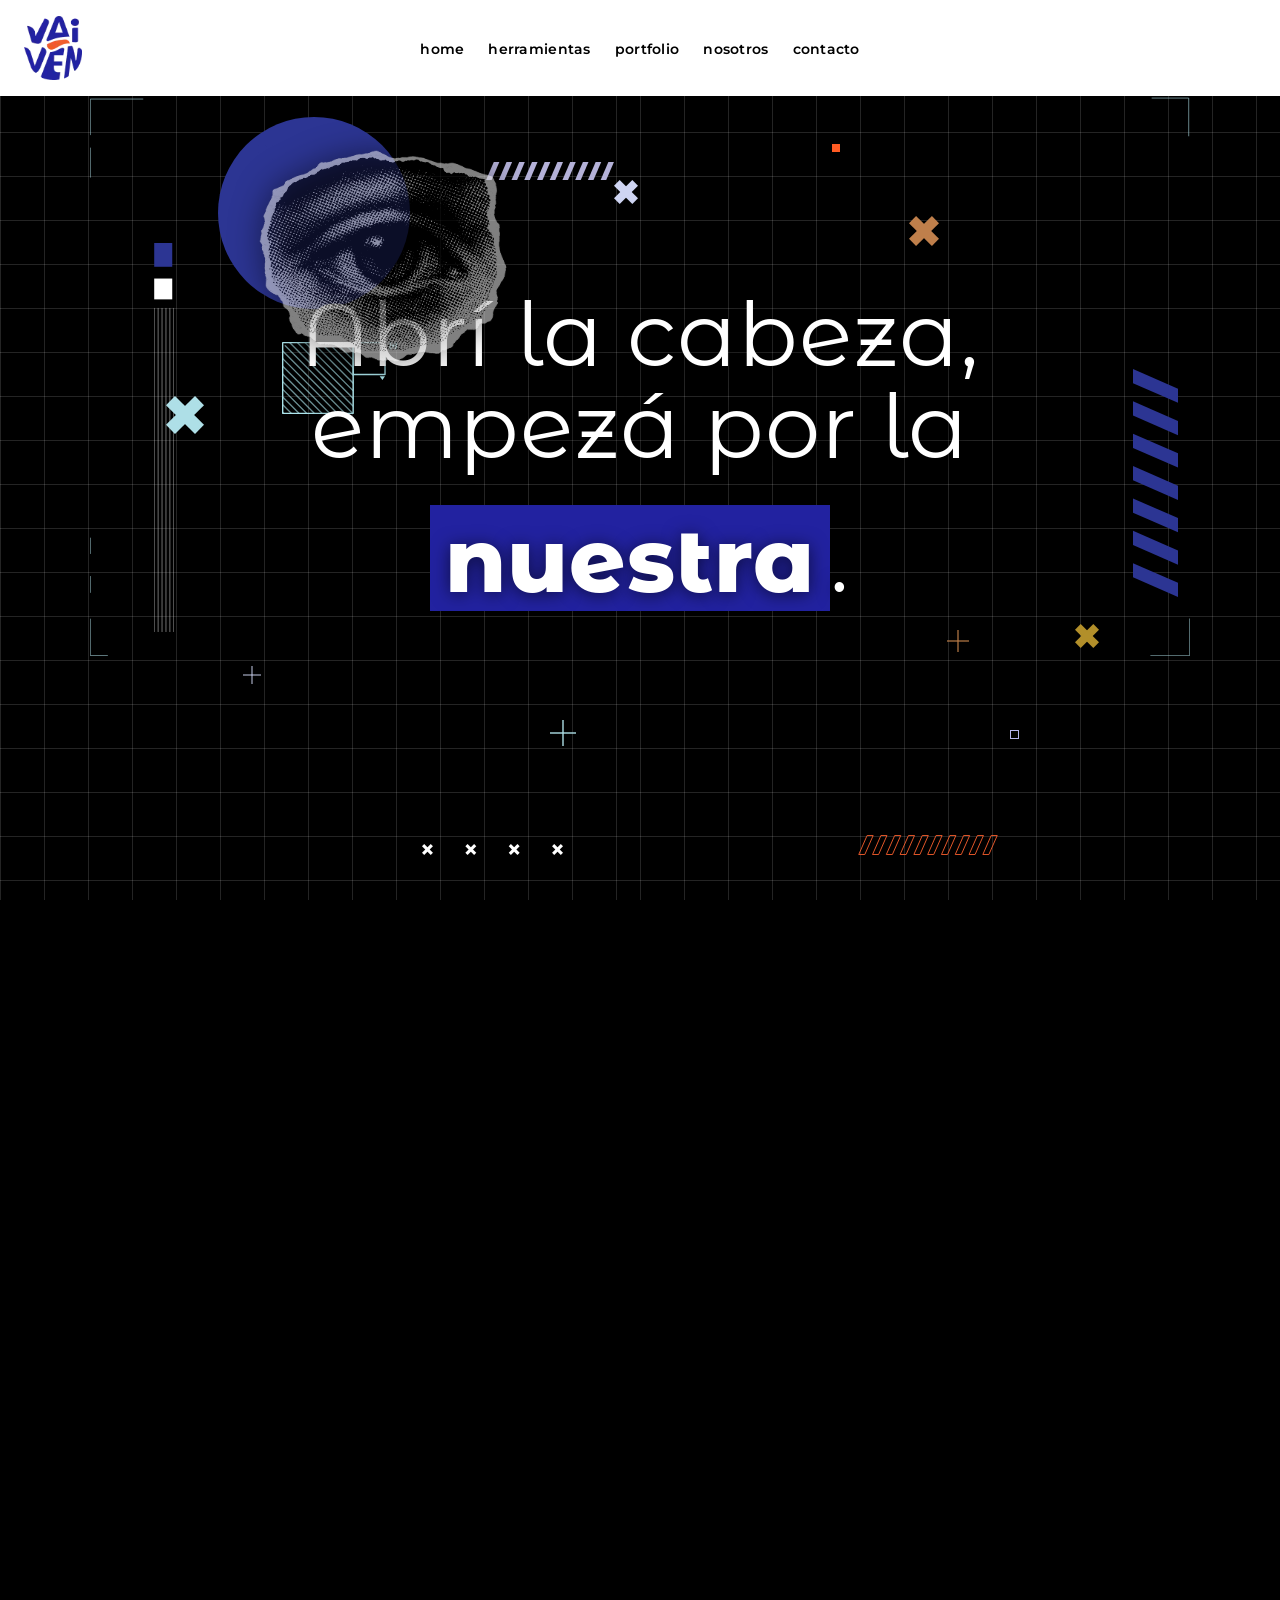
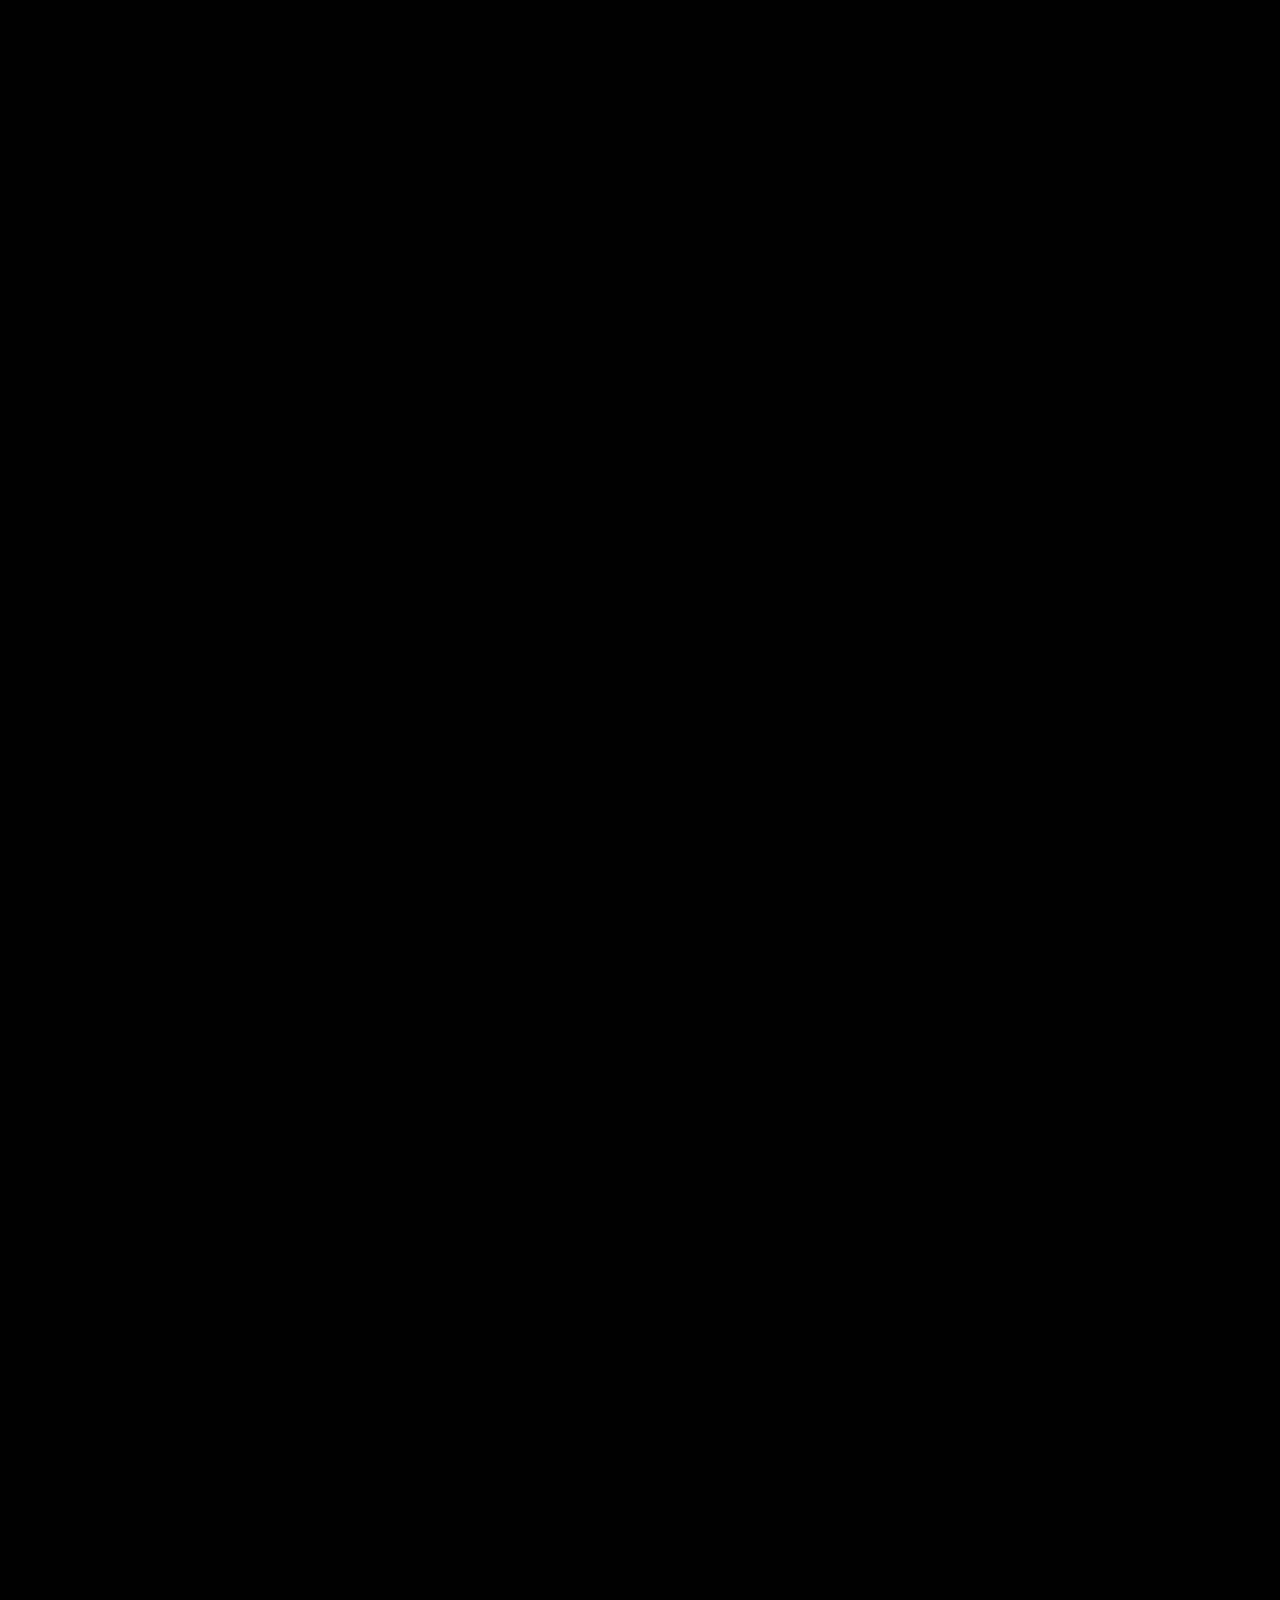
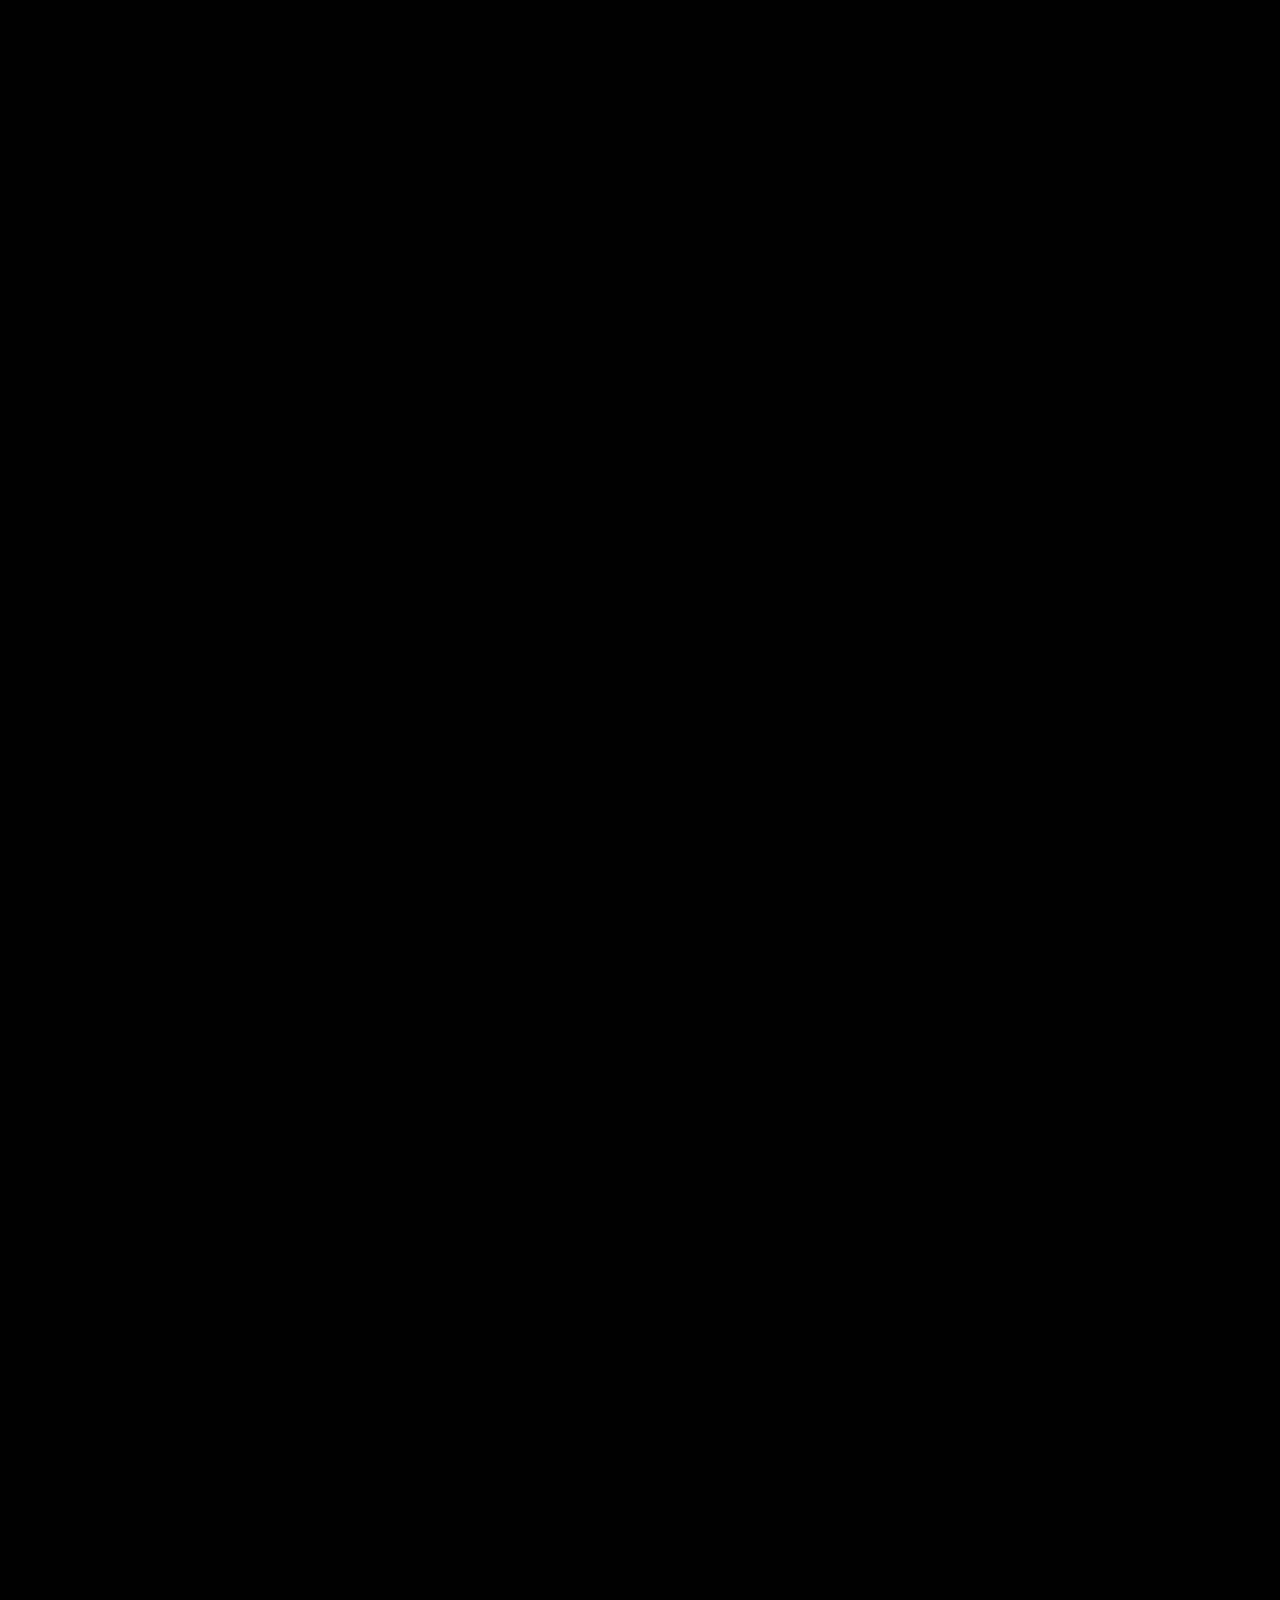
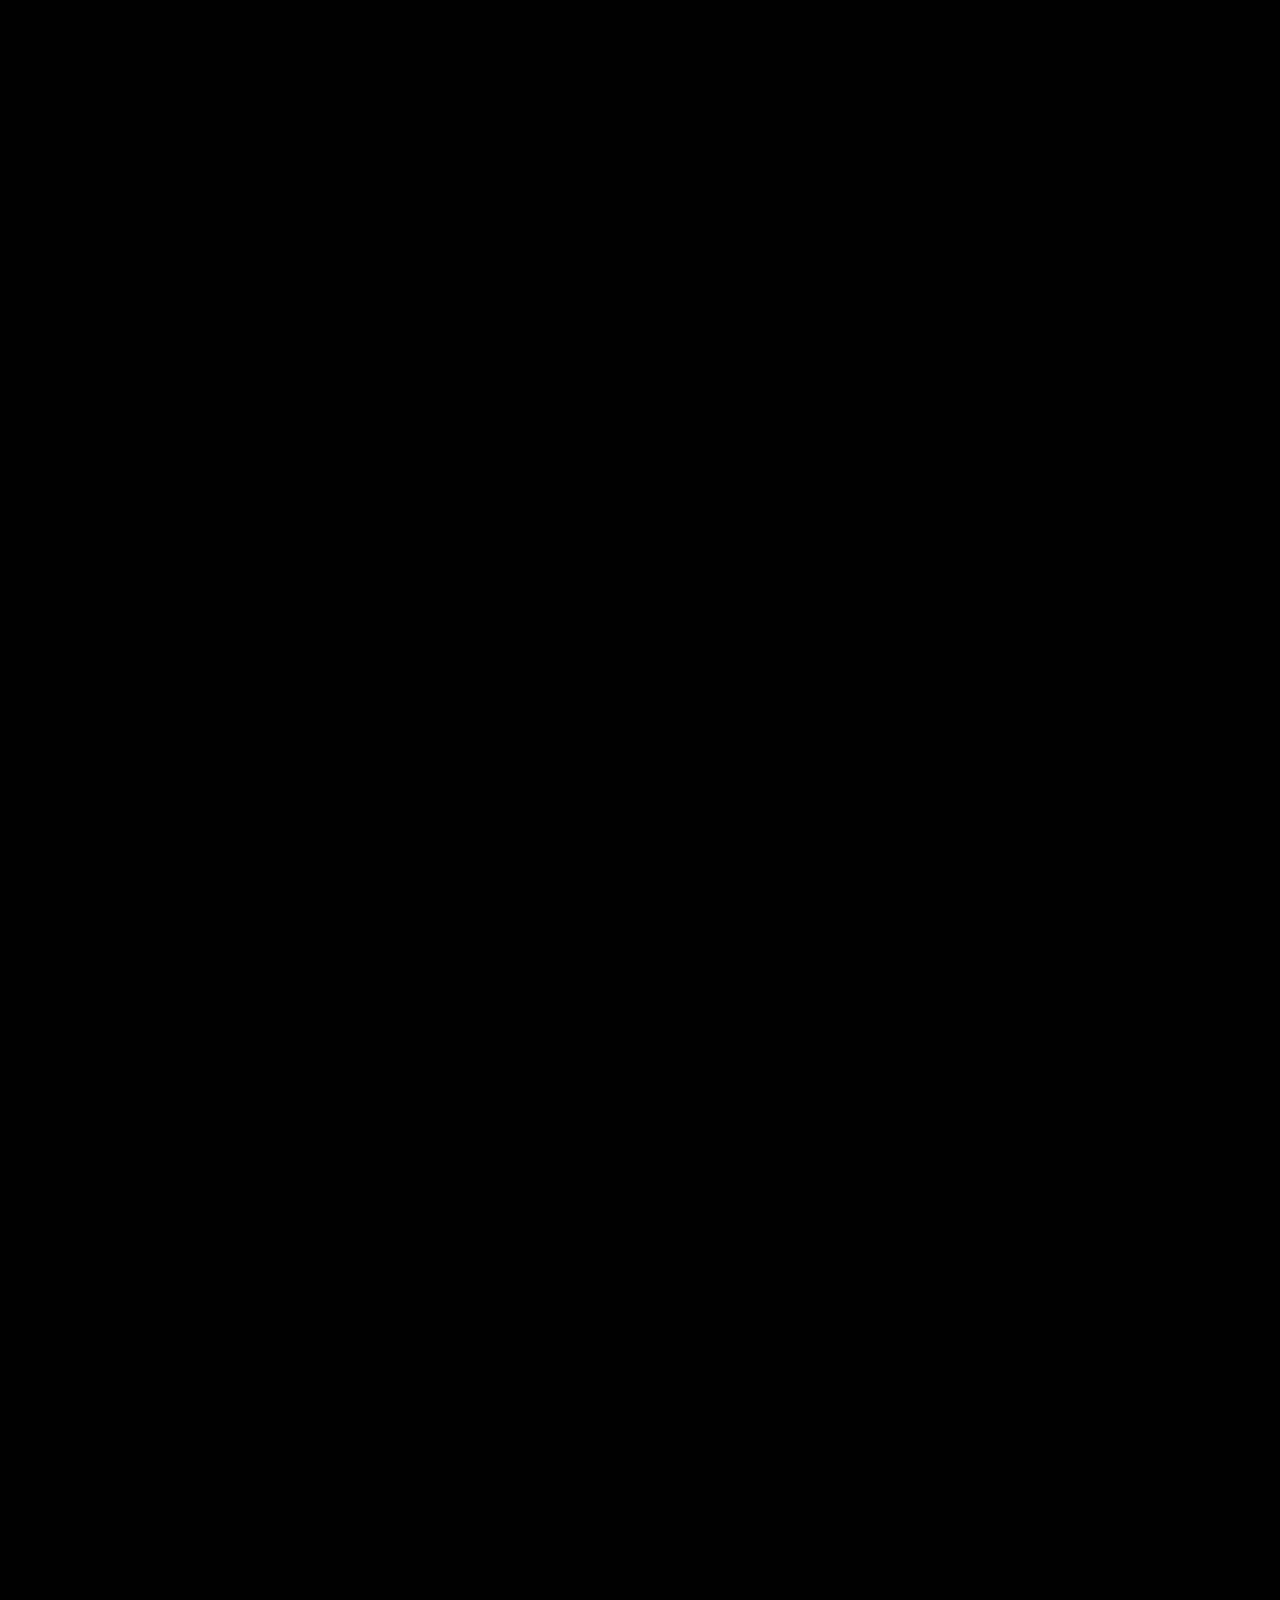
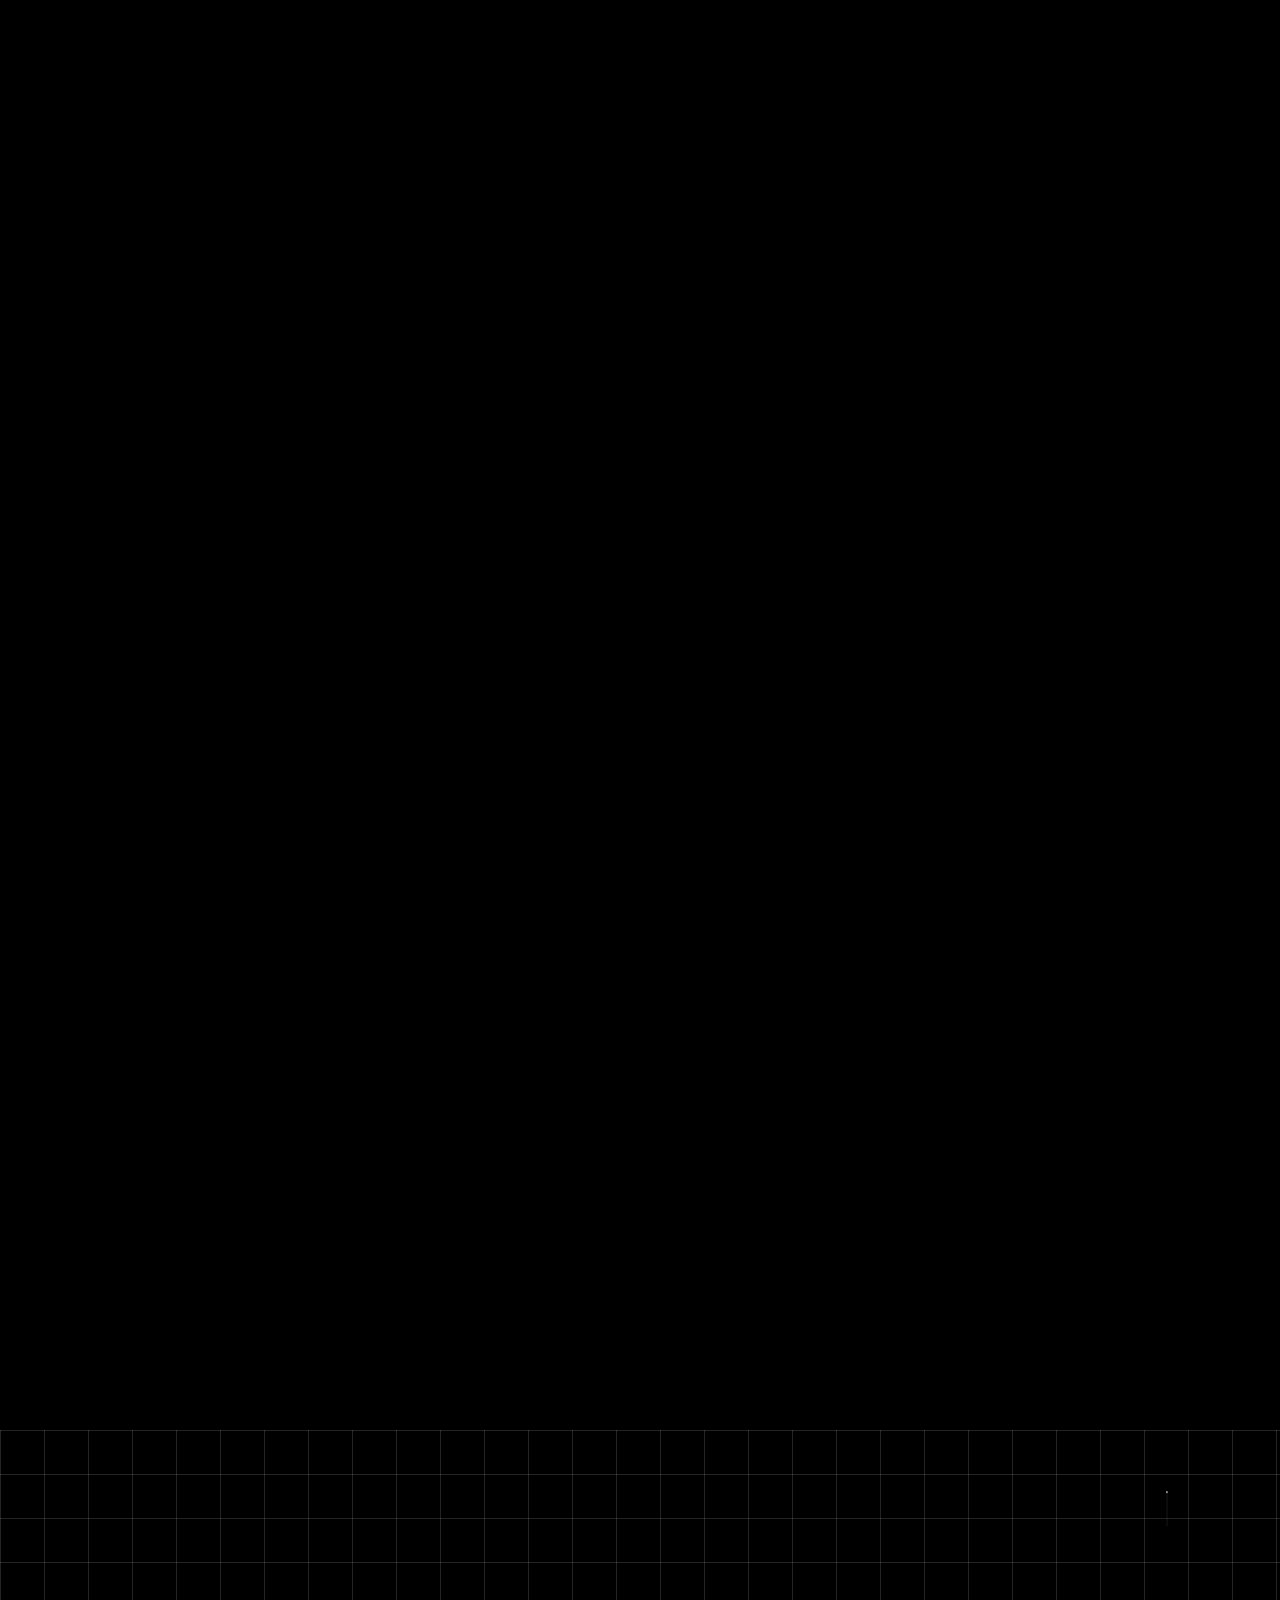
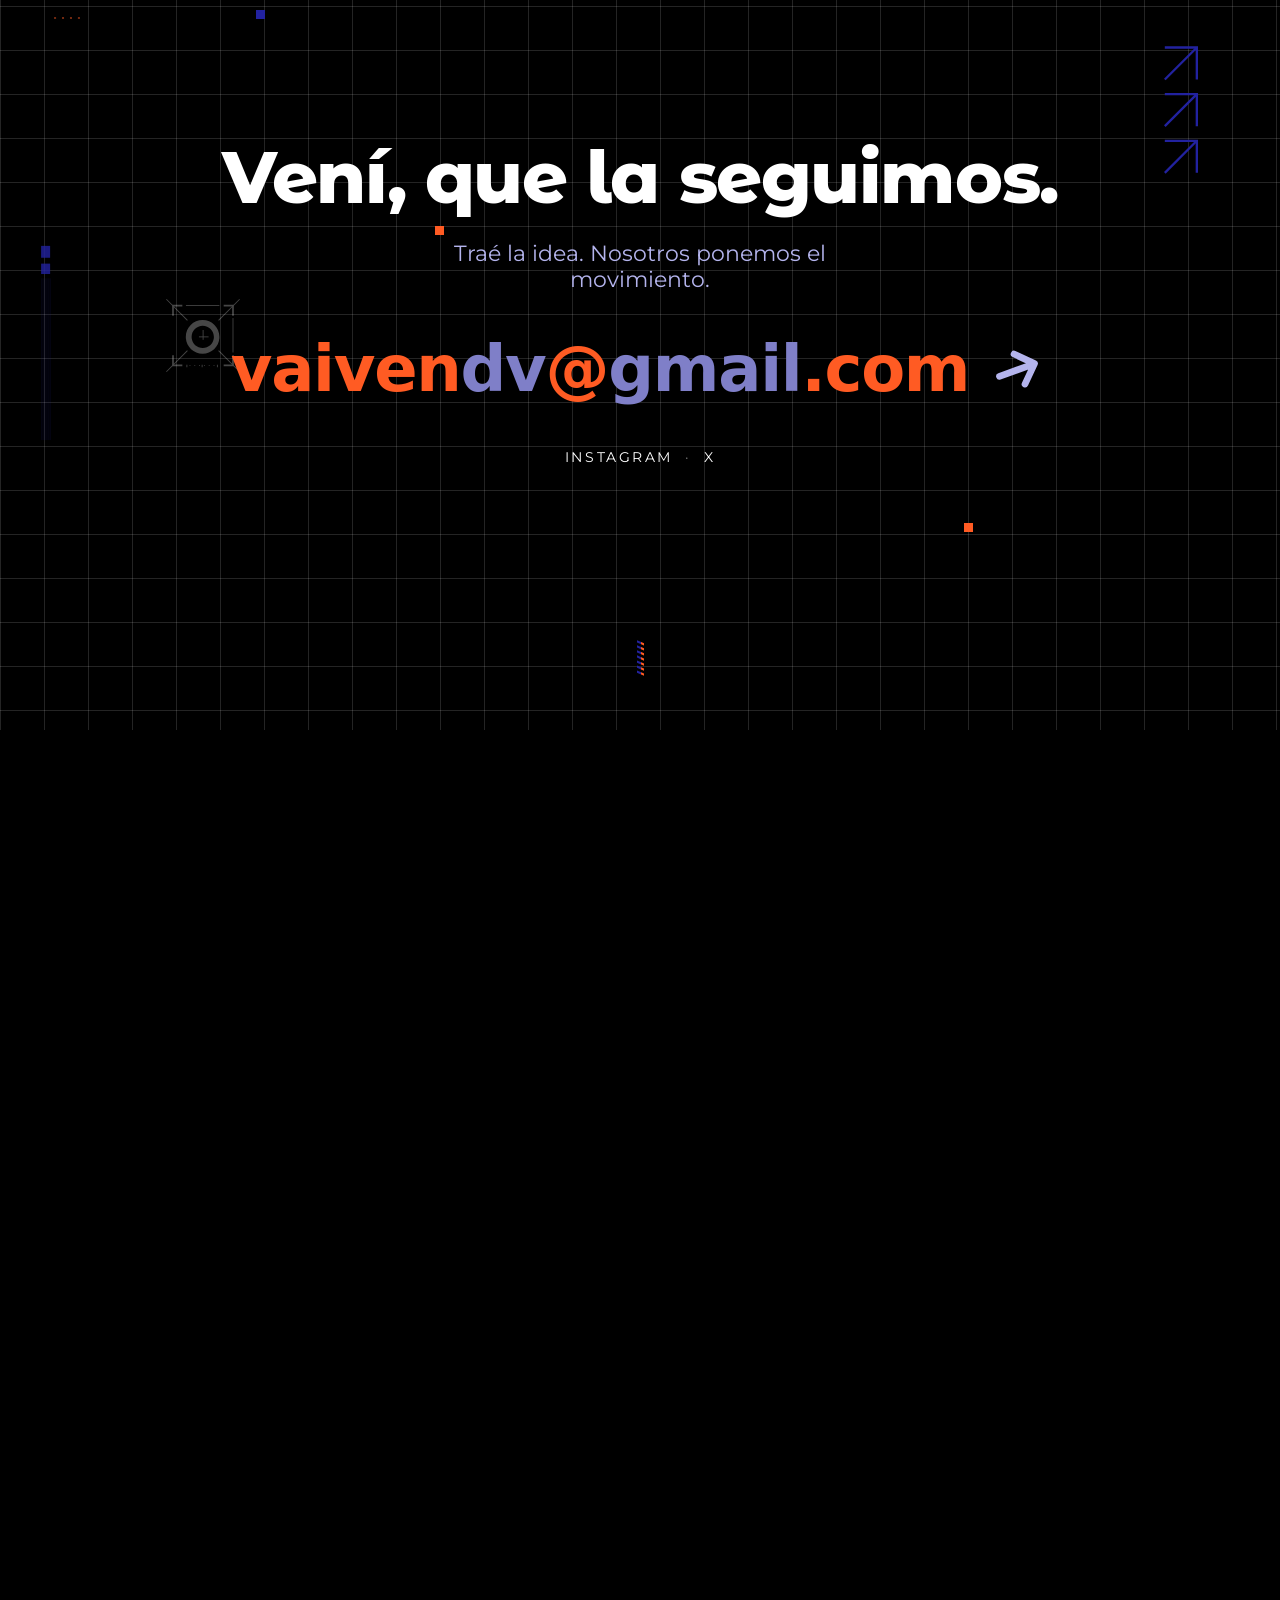
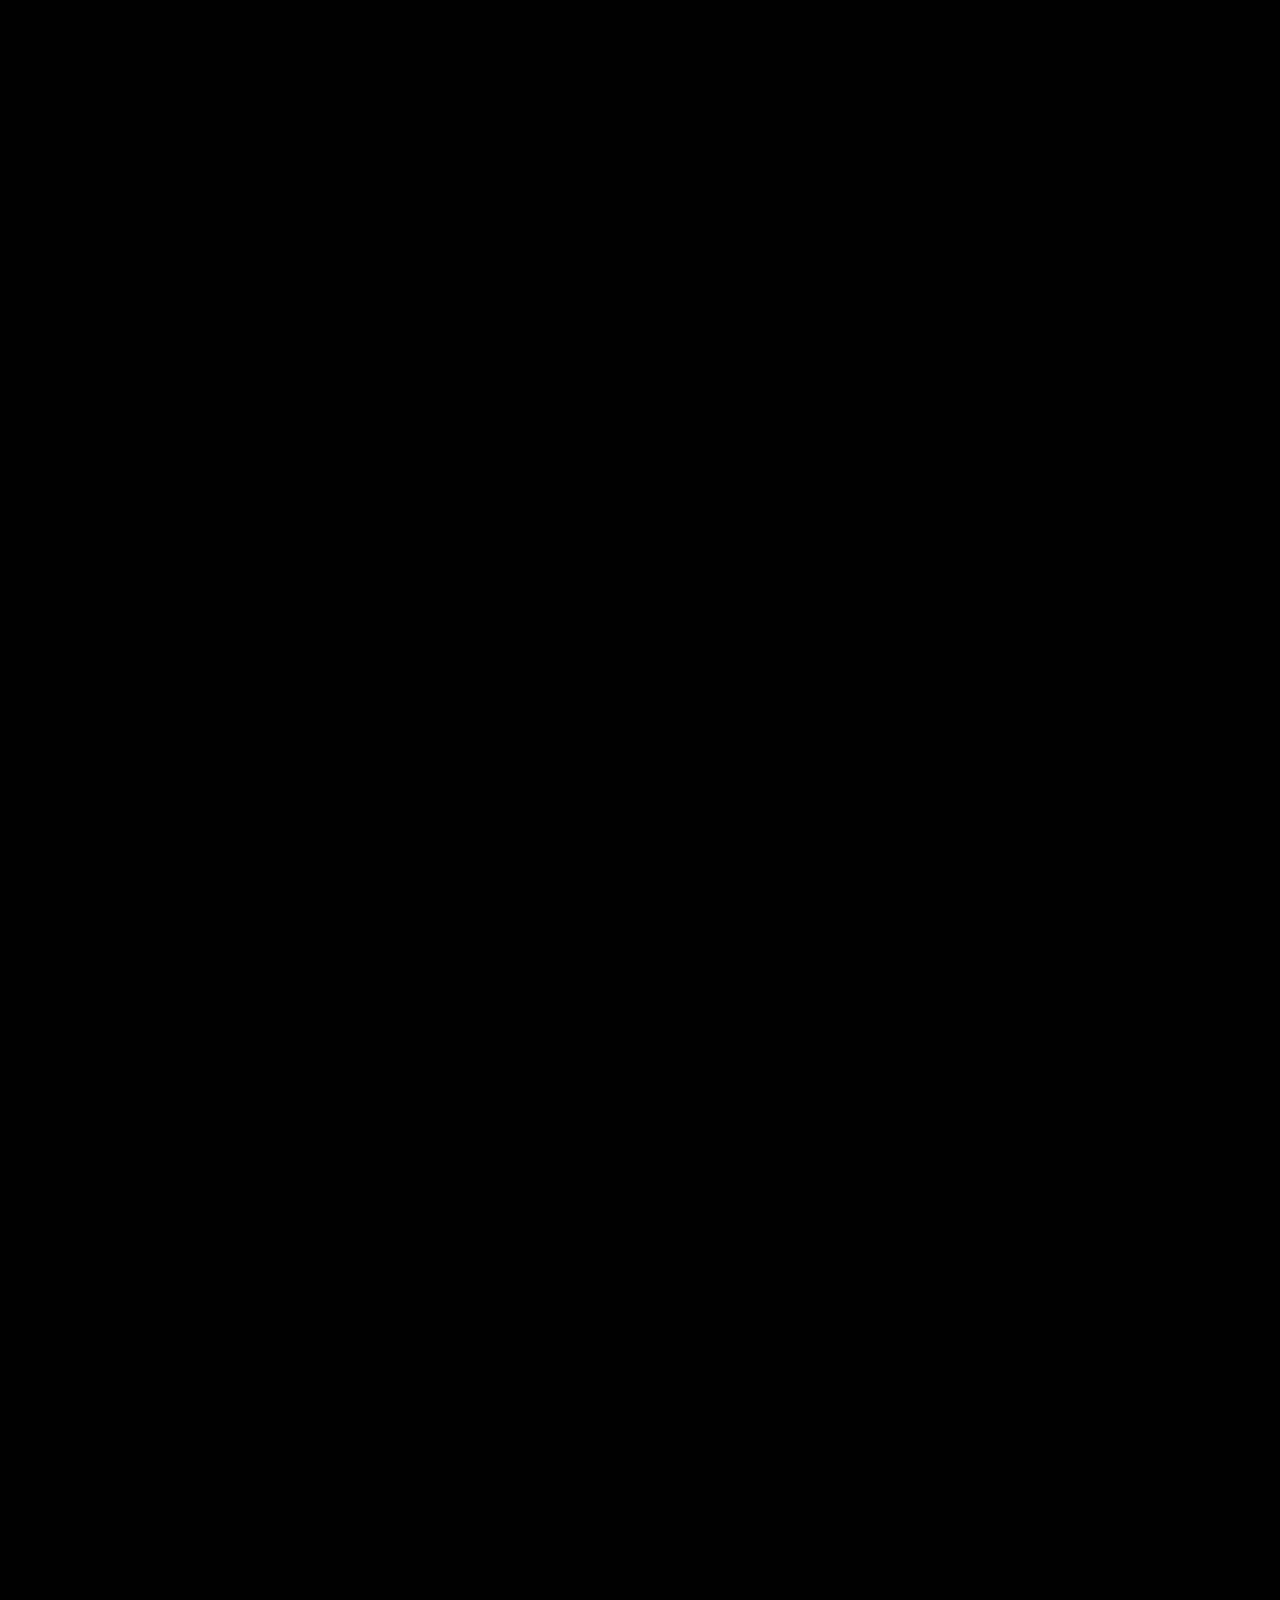
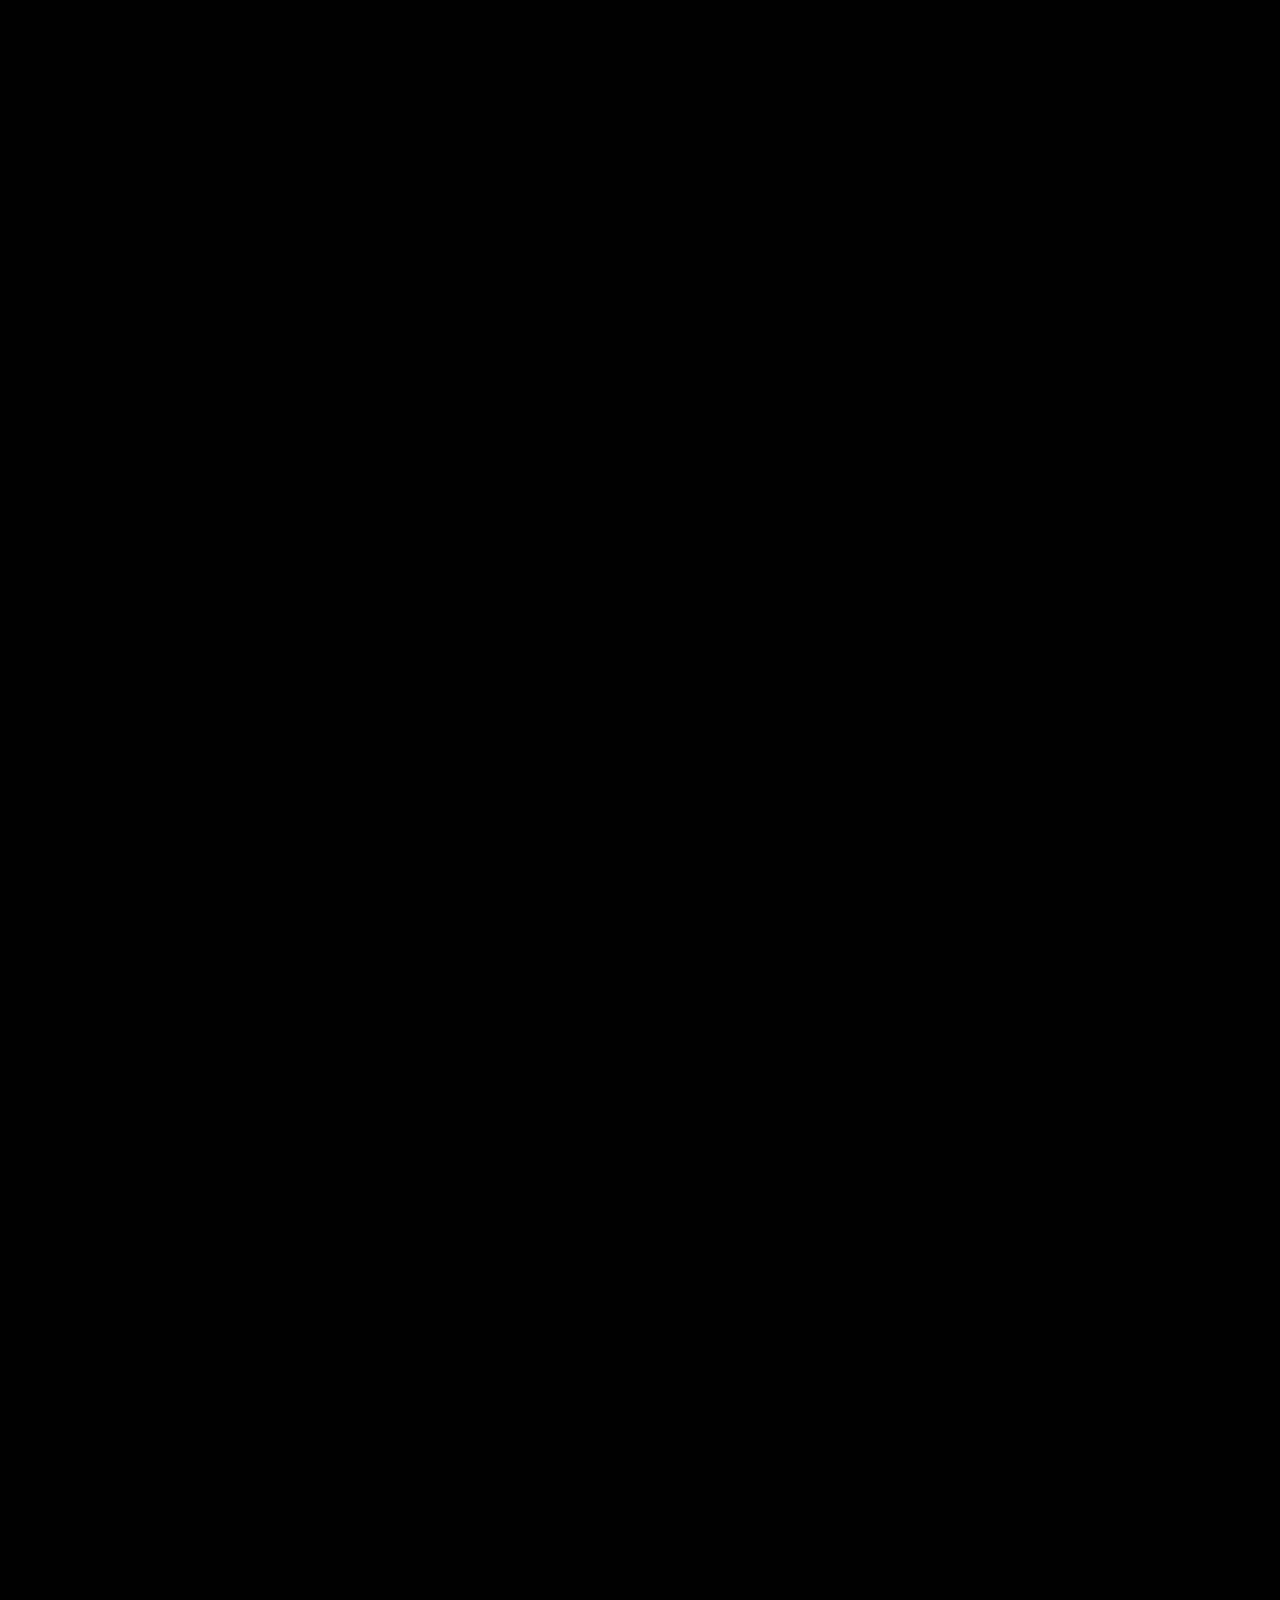
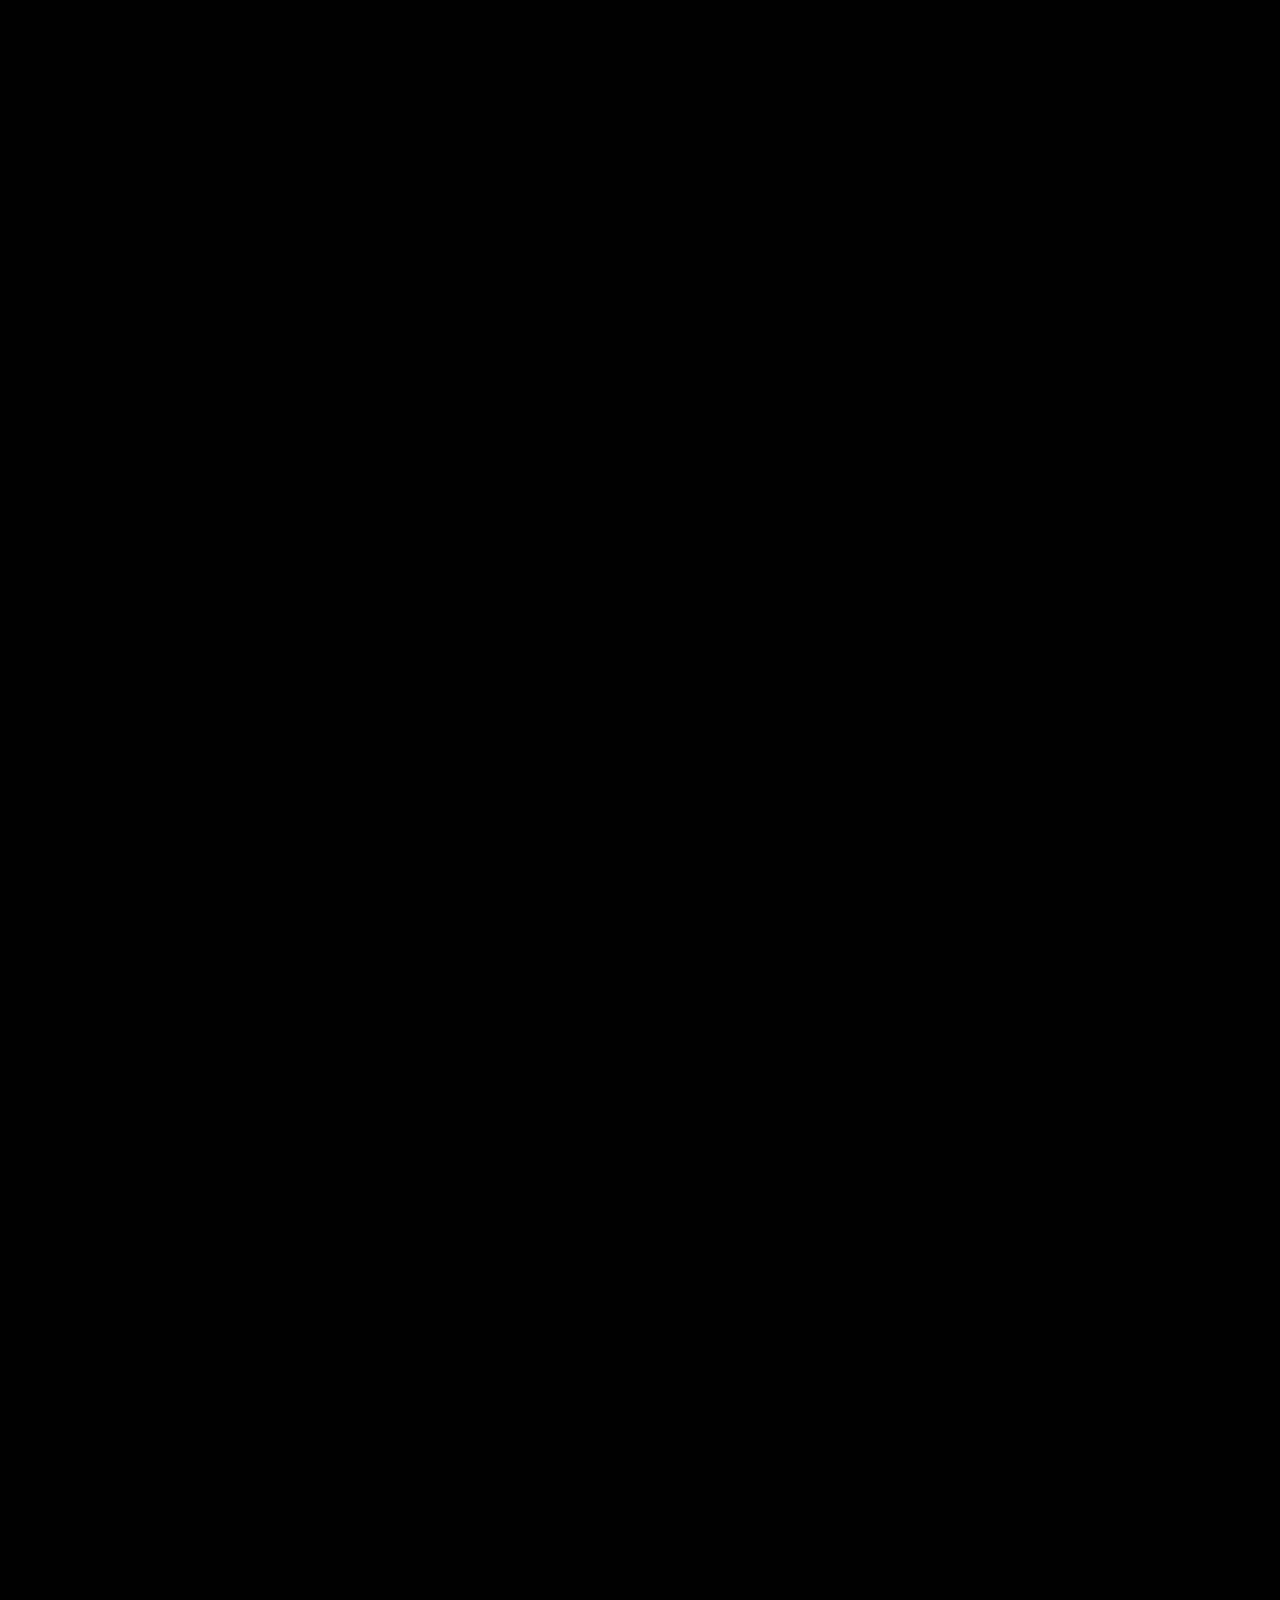
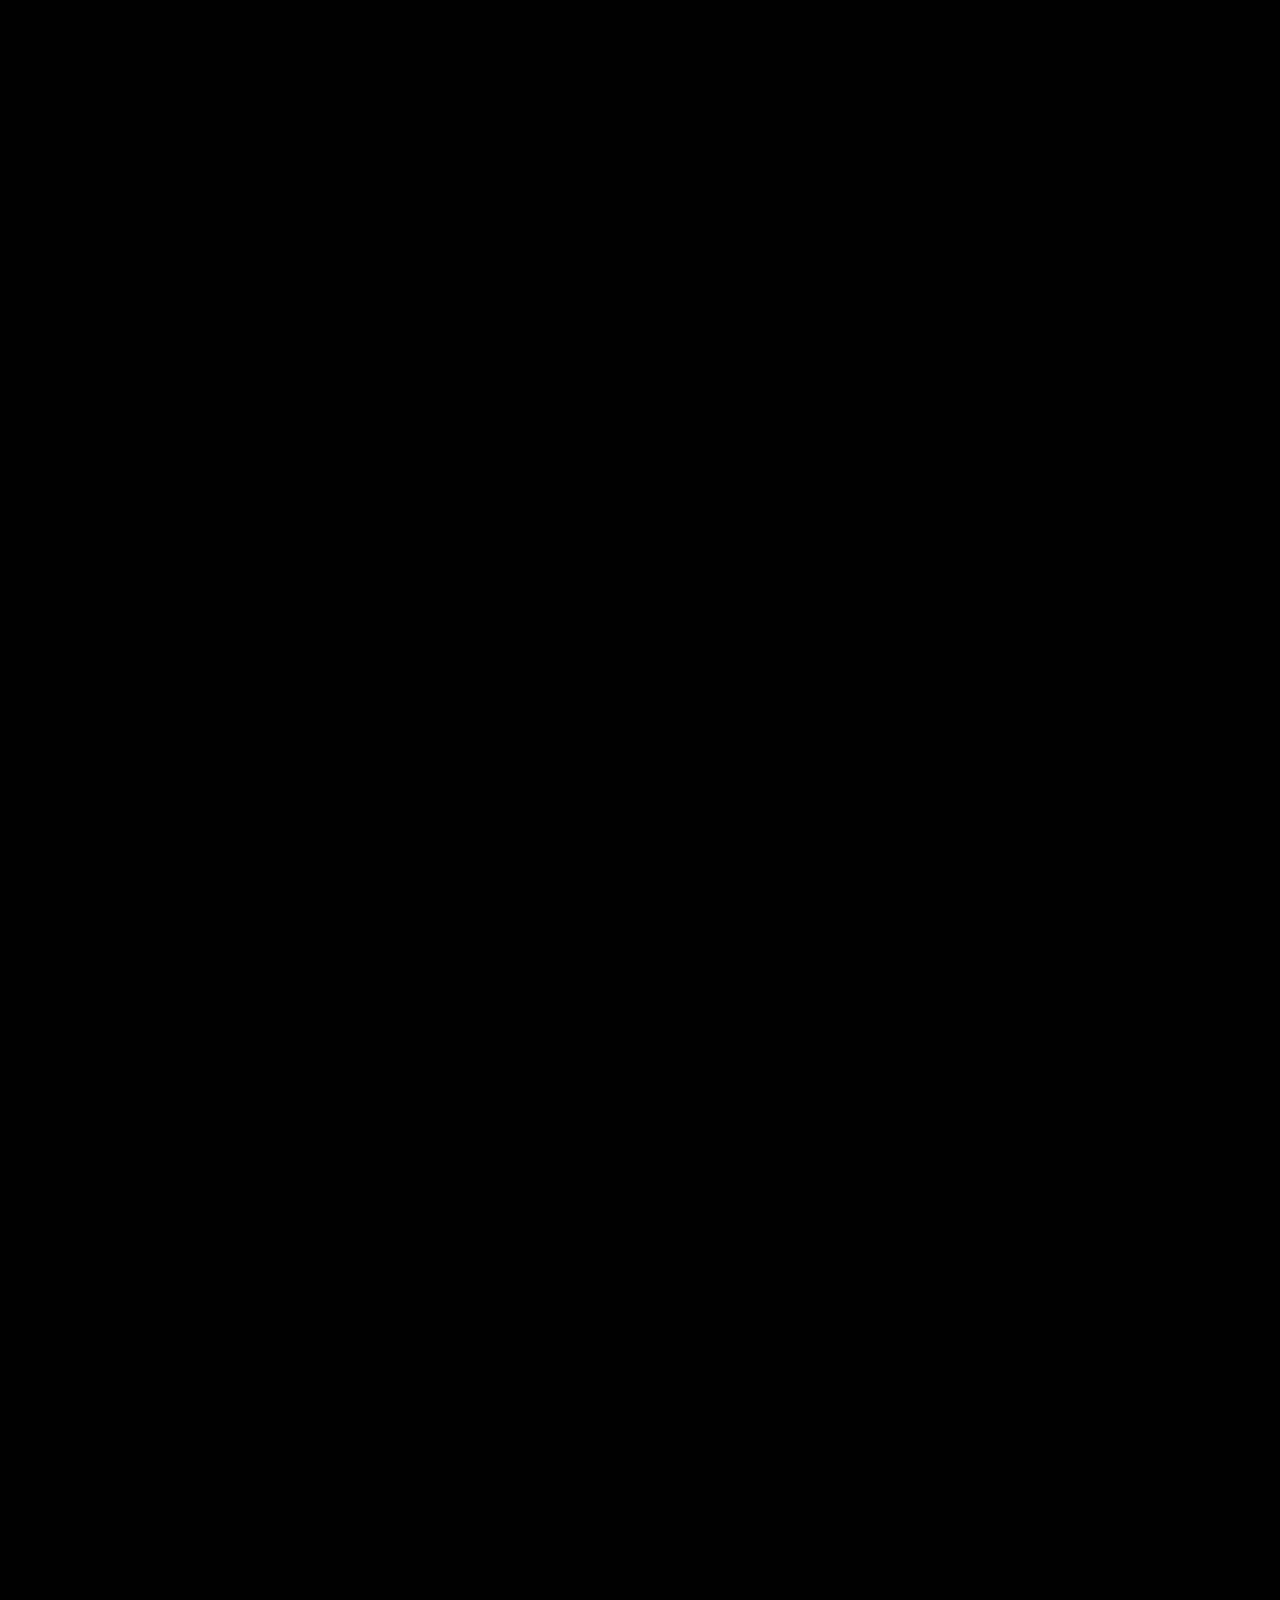
==== commit 9ab282a5: "refine(nosotros): erratic title, grilla+textura, spotify amarillo, tamaños svg - Titulo en tipografi" ====
--- a/index.html
+++ b/index.html
@@ -243,6 +243,8 @@
                  Vive dentro de .nosotros__stage para viajar con la capa .nos-reveal
                  en desktop; se posiciona sobre la sección/reveal (ancestro posicionado). -->
             <div class="nos-deco" aria-hidden="true">
+                <!-- textura de grano/grunge (overlay sutil sobre el verde) -->
+                <img class="nsd nsd-texture" src="resources/textures/nosotros_text.webp" alt="" decoding="async" loading="lazy">
                 <!-- artwork grunge (webp) -->
                 <img class="nsd nsd-corazon" src="resources/imagenes_grunge/corazon.webp" alt="" decoding="async" loading="lazy">
                 <img class="nsd nsd-fuego" src="resources/imagenes_grunge/fuego.webp" alt="" decoding="async" loading="lazy">
@@ -273,7 +275,9 @@
                      alt="Código de Spotify de la playlist de VAI VEN" decoding="async" loading="lazy">
             </a>
 
-            <h2 class="nosotros__titulo">Los <em>cerebros</em><br>detrás del <button type="button" class="nosotros__manifiesto" data-video="frULM6go0Tg" aria-haspopup="dialog">vaivén</button>.</h2>
+            <!-- título en tipografía erratica (erratic.js aplana el HTML, así que
+                 se aplica por segmento para conservar el <br>, el <em> y el botón). -->
+            <h2 class="nosotros__titulo"><span class="erratic">Los</span> <em class="erratic">cerebros</em><br><span class="erratic">detrás del</span> <button type="button" class="erratic nosotros__manifiesto" data-video="frULM6go0Tg" aria-haspopup="dialog">vaivén</button>.</h2>
             <ul class="nosotros__fila">
                 <li class="nosotros__miembro">
                     <button class="nosotros__flip" type="button" aria-label="Ver a Matías">
--- a/styles.css
+++ b/styles.css
@@ -1128,7 +1128,7 @@
 .nosotros__flip {
     all: unset;
     position: relative;
-    width: clamp(78px, 11vw, 130px); aspect-ratio: 1;
+    width: clamp(100px, 13vw, 162px); aspect-ratio: 1;
     cursor: pointer; display: block;
     transform-style: preserve-3d;
     transition: transform 0.6s cubic-bezier(0.6, 0.05, 0.2, 1);
@@ -1152,20 +1152,20 @@
     box-shadow: none;
     background: transparent;
     display: block;        /* cancela el flex de --ojo para que las dos caras sean iguales */
-    inset: -40%;
+    inset: -22%;           /* menos overflow → el nombre puede ir más cerca del círculo */
 }
 .nosotros__cara--sticker img { width: 100%; height: 100%; object-fit: contain; }
 
 .nosotros__nombre {
-    margin: clamp(3rem, 6vw, 4.5rem) 0 0;
+    margin: clamp(1.5rem, 3.2vw, 2.4rem) 0 0;   /* más cerca del círculo */
     font-family: var(--font-alt);
     font-weight: 700;
-    font-size: clamp(0.95rem, 1.6vw, 1.25rem);
+    font-size: clamp(1.15rem, 2vw, 1.6rem);      /* más grande */
 }
 .nosotros__rol {
-    margin: 0.2rem 0 0;
+    margin: 0.25rem 0 0;
     font-family: var(--font-base);
-    font-size: clamp(0.62rem, 0.95vw, 0.78rem);
+    font-size: clamp(0.72rem, 1.1vw, 0.92rem);
     letter-spacing: 0.08em;
     text-transform: uppercase;
     color: var(--verde-agua-claro);
@@ -1175,7 +1175,7 @@
     font-family: var(--font-base);
     font-style: italic;
     color: var(--amarillo);
-    font-size: clamp(0.72rem, 1.15vw, 0.9rem);
+    font-size: clamp(0.85rem, 1.35vw, 1.05rem);
     max-width: 20ch;
     opacity: 0; transform: translateY(6px);
     transition: opacity 0.4s 0.12s, transform 0.4s 0.12s;
@@ -1207,76 +1207,100 @@
    min-height:100vh). Como .nosotros__stage NO está posicionada, los absolutes
    anclan bien en ambos casos. z-index:0 (detrás del contenido, que va a z:1).
    ========================================================================== */
+/* grilla tenue + color base (igual patrón que Contacto) en ambos contenedores
+   (sección normal en mobile y capa .nos-reveal en desktop). */
+.nosotros, .nos-reveal {
+    background-color: var(--verde);
+    background-image:
+        repeating-linear-gradient(to right,  rgba(255,255,255,0.09) 0 1px, transparent 1px 44px),
+        repeating-linear-gradient(to bottom, rgba(255,255,255,0.09) 0 1px, transparent 1px 44px);
+}
 .nos-deco { position: absolute; inset: 0; z-index: 0; pointer-events: none; overflow: hidden; }
 .nosotros__titulo, .nosotros__fila { position: relative; z-index: 1; }
 .nsd { position: absolute; display: block; }
 
-/* artwork grunge (webp) — no se recolorea, se ubica */
-.nsd-corazon { right: 7%; top: 5%; width: min(13vw, 168px); opacity: 0.92; }
-.nsd-fuego   { left: 3%; bottom: -2%; width: min(16vw, 220px); opacity: 0.85; }
-.nsd-mariposa { width: min(6vw, 74px); opacity: 0.9; }
-.nsd-mariposa-1 { right: 4%; top: 2%; transform: rotate(10deg); }
-.nsd-mariposa-2 { left: 3%; bottom: 27%; transform: rotate(-14deg); }
-
-/* line-art SVG tintado: mask-image (forma) + background (token) */
+/* textura de grano/grunge — overlay sutil sobre el verde+grilla */
+.nsd-texture {
+    inset: 0; width: 100%; height: 100%;
+    object-fit: cover;
+    opacity: 0.55; mix-blend-mode: soft-light;
+}
+
+/* artwork grunge (webp) — no se recolorea; opacidad baja (~25%) */
+.nsd-corazon { right: 6%; top: 4%; width: min(14vw, 180px); opacity: 0.25; }
+.nsd-fuego   { left: 2%; bottom: -2%; width: min(17vw, 230px); opacity: 0.25; }
+.nsd-mariposa { width: min(6.5vw, 82px); opacity: 0.25; }
+.nsd-mariposa-1 { right: 3%; top: 1%; transform: rotate(10deg); }
+.nsd-mariposa-2 { left: 3%; bottom: 26%; transform: rotate(-14deg); }
+
+/* line-art SVG tintado: mask-image (forma) + background (token).
+   Las cajas respetan el aspect ratio del viewBox de cada SVG. */
 .nsd-cruces, .nsd-barras, .nsd-barras-v, .nsd-mira,
 .nsd-flechas, .nsd-lineas-der, .nsd-misc {
     -webkit-mask-repeat: no-repeat; mask-repeat: no-repeat;
     -webkit-mask-position: center;  mask-position: center;
     -webkit-mask-size: contain;     mask-size: contain;
 }
+/* cruces_abajo: 137×10 (fila horizontal de ×) */
 .nsd-cruces {
-    left: 9%; top: 12%; width: min(2.4vw, 28px); height: min(9vw, 110px);
-    background: var(--blanco); opacity: 0.8;
+    left: 7%; top: 12%; width: min(15vw, 160px); height: min(1.3vw, 15px);
+    background: var(--blanco); opacity: 0.85;
     -webkit-mask-image: url("resources/hero/cruces_abajo.svg");
             mask-image: url("resources/hero/cruces_abajo.svg");
 }
+/* barras_abajo: 148×21 (barras horizontales) — arriba-centro */
 .nsd-barras {
-    left: 45%; top: 5%; width: min(9vw, 120px); height: min(3.2vw, 40px);
+    left: 44%; top: 6%; width: min(12vw, 150px); height: min(1.9vw, 22px);
     background: var(--amarillo);
+    -webkit-mask-image: url("resources/hero/barras_abajo.svg");
+            mask-image: url("resources/hero/barras_abajo.svg");
+}
+/* barras_derecha: 17×88 (barras verticales) — borde izquierdo */
+.nsd-barras-v {
+    left: 4%; top: 26%; width: min(1.8vw, 20px); height: min(10vw, 96px);
+    background: var(--amarillo); opacity: 0.95;
     -webkit-mask-image: url("resources/hero/barras_derecha.svg");
             mask-image: url("resources/hero/barras_derecha.svg");
 }
-.nsd-barras-v {
-    left: 3%; top: 24%; width: min(2.6vw, 32px); height: min(13vh, 130px);
-    background: var(--amarillo); opacity: 0.9;
-    -webkit-mask-image: url("resources/hero/barras_abajo.svg");
-            mask-image: url("resources/hero/barras_abajo.svg");
-}
+/* mira: 61×60 (cuadrada) */
 .nsd-mira {
-    left: 21%; top: 30%; width: min(6vw, 76px); height: min(6vw, 76px);
-    background: var(--blanco); opacity: 0.5;
+    left: 19%; top: 30%; width: min(7.5vw, 96px); height: min(7.5vw, 96px);
+    background: var(--blanco); opacity: 0.6;
     -webkit-mask-image: url("resources/hero/mira.svg");
             mask-image: url("resources/hero/mira.svg");
 }
+/* flechas: 14×55 (columna vertical de flechas) */
 .nsd-flechas {
-    left: 24%; top: 45%; width: min(2.6vw, 32px); height: min(2.6vw, 32px);
+    left: 24%; top: 46%; width: min(2.2vw, 28px); height: min(8vw, 100px);
     background: var(--verde-agua-claro);
     -webkit-mask-image: url("resources/hero/flechas.svg");
             mask-image: url("resources/hero/flechas.svg");
 }
+/* lineas_der: 11×222 (líneas verticales largas) — borde derecho */
 .nsd-lineas-der {
-    right: 3%; top: 30%; width: min(4vw, 46px); height: min(34vh, 340px);
-    background: var(--blanco); opacity: 0.55;
+    right: 3%; top: 28%; width: min(1.6vw, 20px); height: min(38vh, 380px);
+    background: var(--blanco); opacity: 0.6;
     -webkit-mask-image: url("resources/hero/lineas_der.svg");
             mask-image: url("resources/hero/lineas_der.svg");
 }
+/* miscelanea_cuadrado: 63×39 — mostrarla entera, bien visible.
+   bottom bajo para no tapar la frase del último integrante (mobile apilado). */
 .nsd-misc {
-    right: 8%; bottom: 16%; width: min(8vw, 100px); height: min(8vw, 100px);
-    background: var(--verde-agua-claro); opacity: 0.8;
+    right: 8%; bottom: 4%; width: min(13vw, 150px); height: min(8.1vw, 94px);
+    background: var(--amarillo); opacity: 0.95;
     -webkit-mask-image: url("resources/hero/miscelanea_cuadrado.svg");
             mask-image: url("resources/hero/miscelanea_cuadrado.svg");
 }
 
 /* marco L en esquinas (amarillo arriba-izq, violeta abajo-der) */
-.nsd-marco-tl, .nsd-marco-br { width: min(4vw, 52px); height: min(4vw, 52px); }
+.nsd-marco-tl, .nsd-marco-br { width: min(5vw, 64px); height: min(5vw, 64px); }
 .nsd-marco-tl { left: 3%; top: 7%;
-    border-top: 2px solid var(--amarillo); border-left: 2px solid var(--amarillo); }
+    border-top: 3px solid var(--amarillo); border-left: 3px solid var(--amarillo); }
 .nsd-marco-br { right: 3%; bottom: 7%;
-    border-bottom: 2px solid var(--lila); border-right: 2px solid var(--lila); }
+    border-bottom: 3px solid var(--lila); border-right: 3px solid var(--lila); }
 
 /* cruz naranja (aspa ×) centro-bajo */
-.nsd-cruz { left: 41%; bottom: 12%; width: min(3.2vw, 40px); height: min(3.2vw, 40px); }
+.nsd-cruz { left: 40%; bottom: 12%; width: min(4vw, 52px); height: min(4vw, 52px); }
 .nsd-cruz::before, .nsd-cruz::after {
     content: ""; position: absolute; left: 50%; top: 50%;
     width: 100%; height: 22%; background: var(--naranja); border-radius: 2px;
@@ -1285,7 +1309,7 @@
 .nsd-cruz::after  { transform: translate(-50%, -50%) rotate(-45deg); }
 
 /* dots sueltos */
-.nsd-dot { width: 8px; height: 8px; }
+.nsd-dot { width: 11px; height: 11px; }
 .nsd-dot-1 { left: 62%; top: 20%; background: var(--amarillo); }
 .nsd-dot-2 { left: 34%; top: 62%; background: var(--verde-agua-claro); }
 .nsd-dot-3 { right: 28%; top: 72%; background: var(--lila); }
@@ -1299,7 +1323,7 @@
     right: 0;
     z-index: 3;                       /* sobre adornos y contenido */
     width: 52px; height: 52px;
-    background-color: var(--verde);
+    background-color: var(--amarillo);   /* pop sobre el fondo verde */
     border-radius: 8px 0 0 8px;
     overflow: hidden;
     pointer-events: auto;
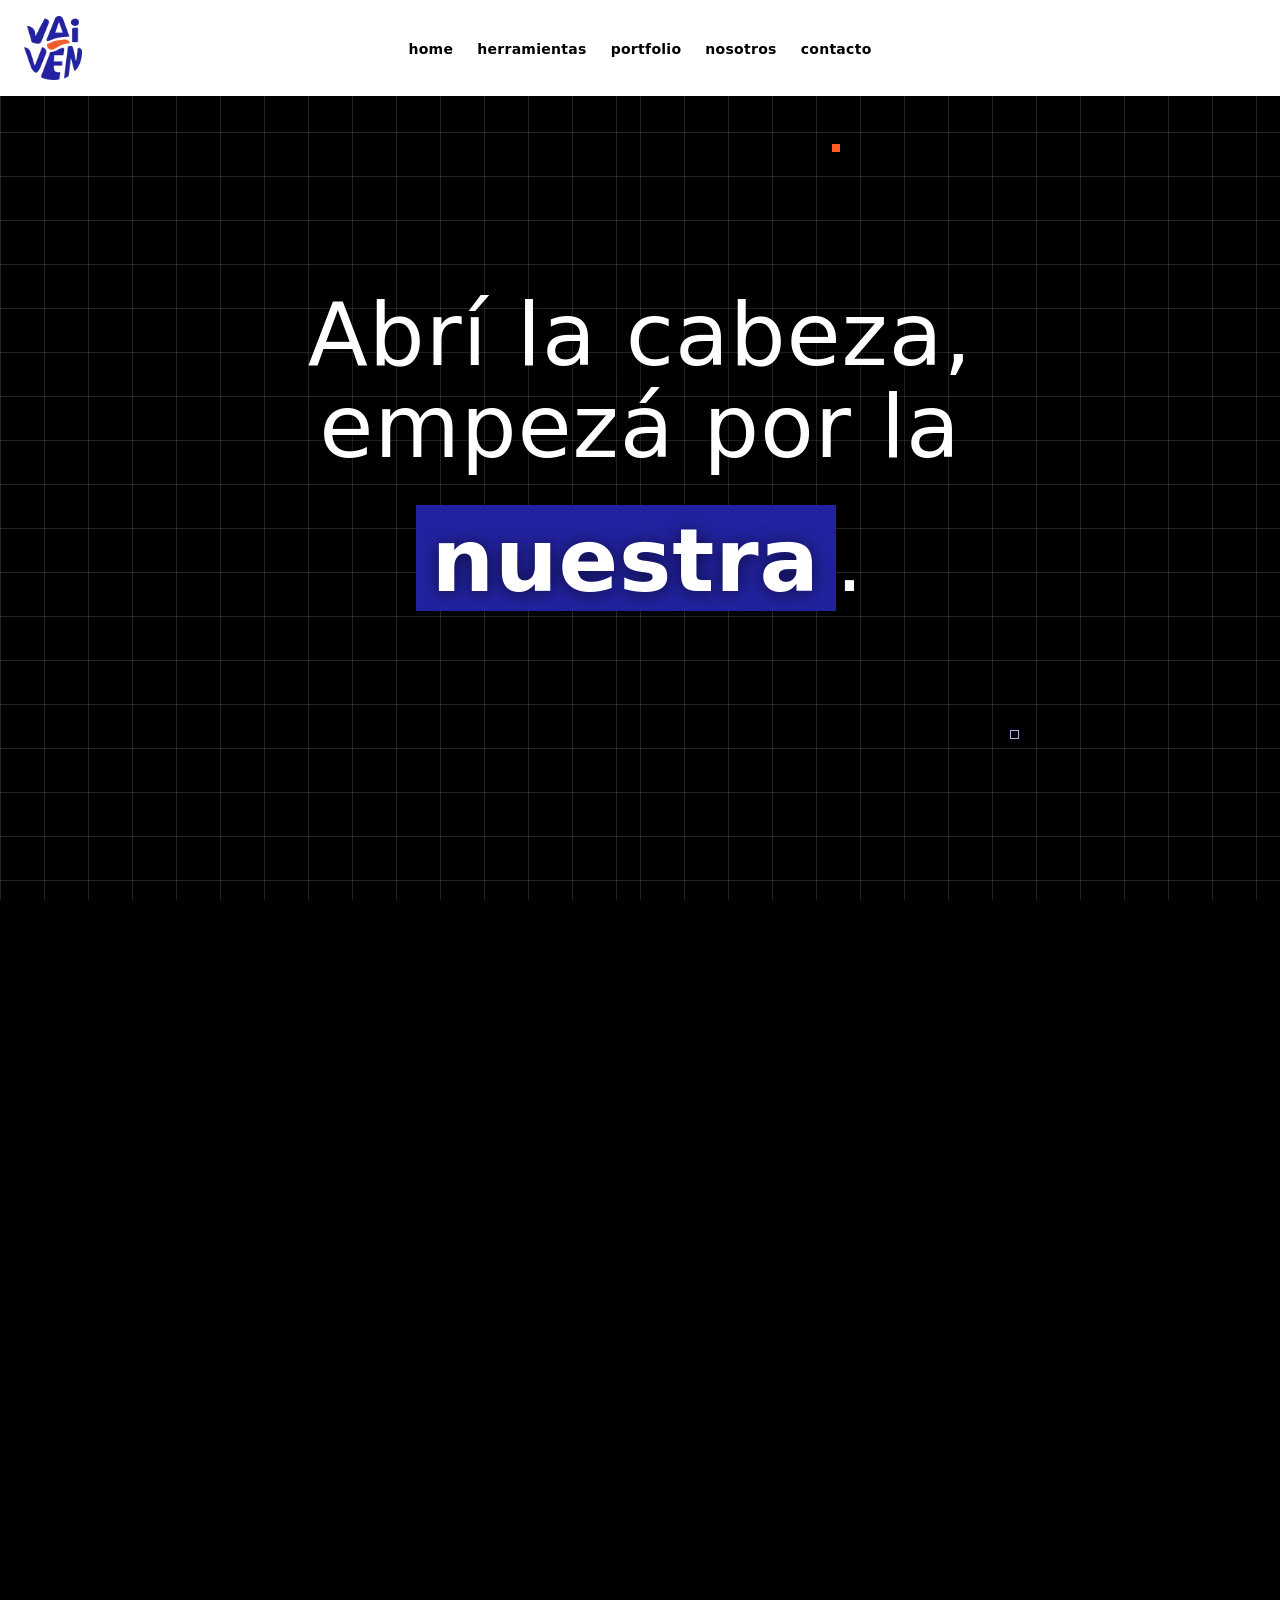
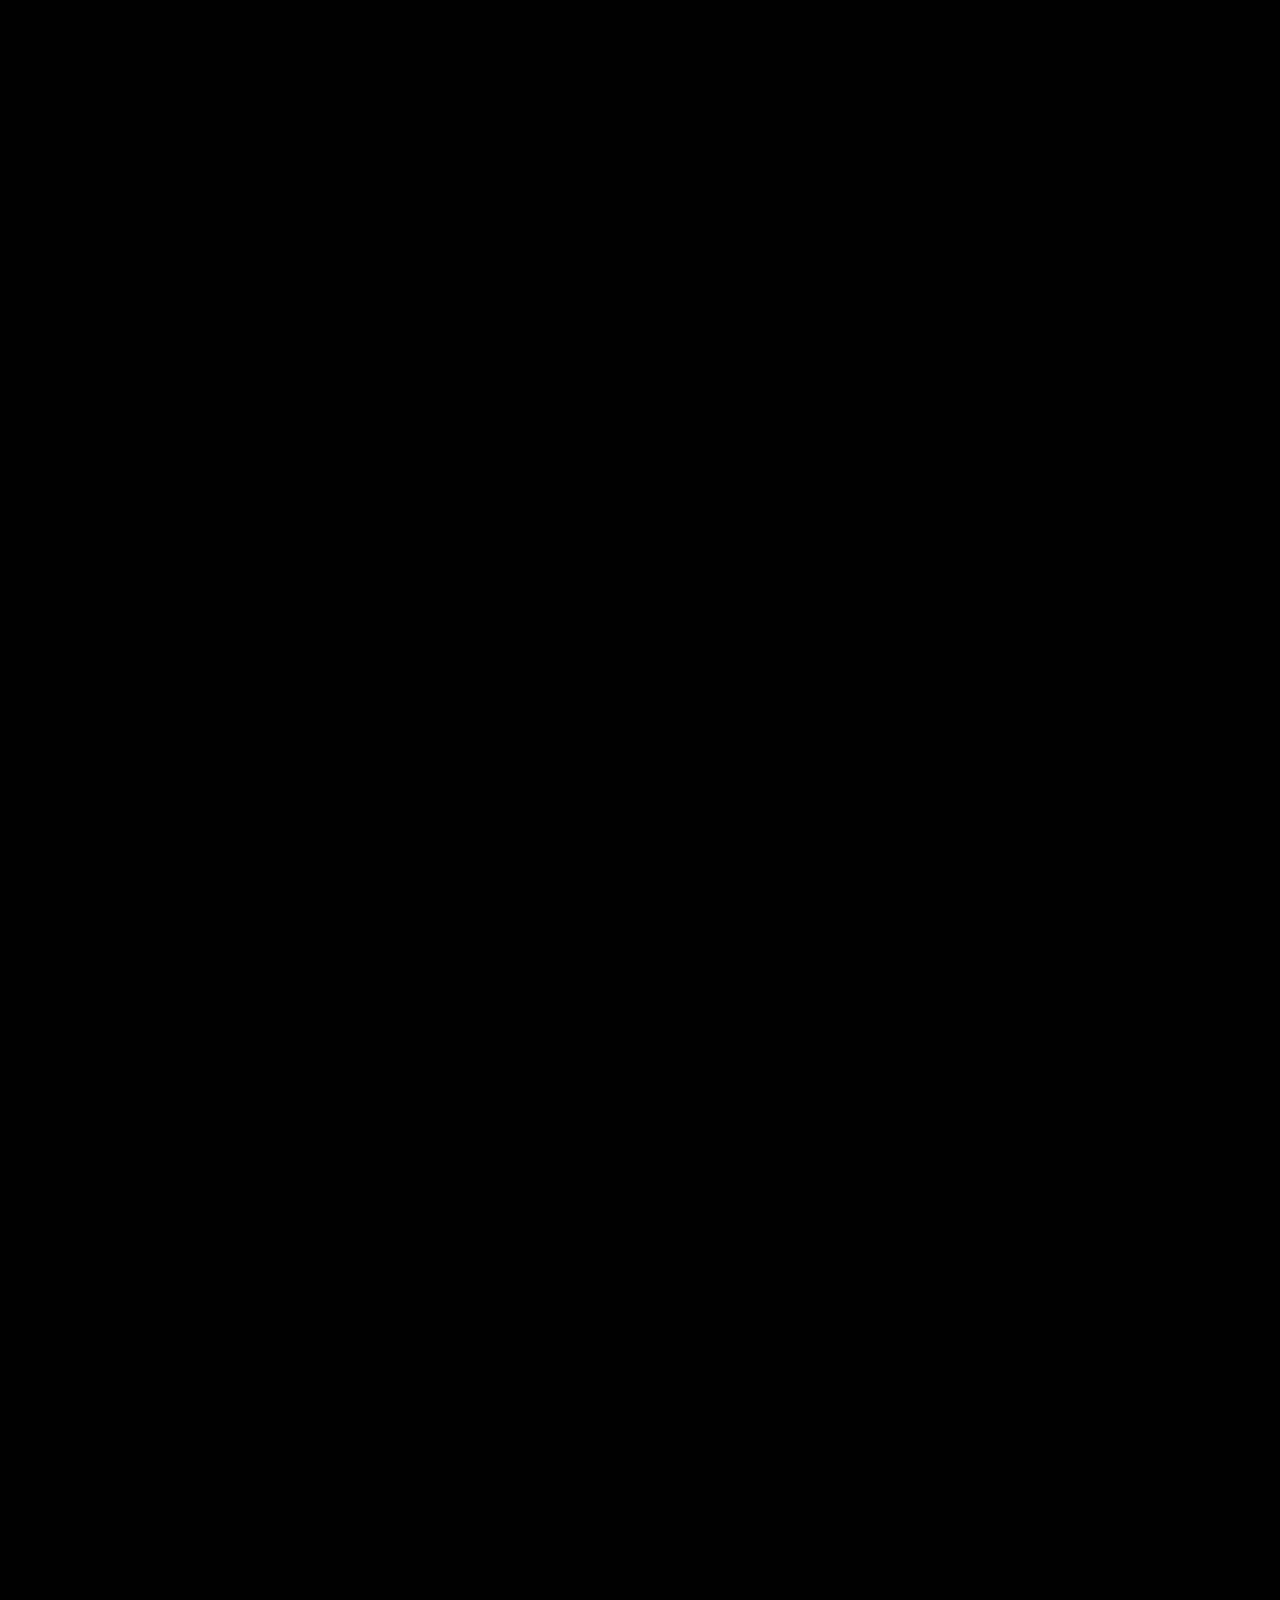
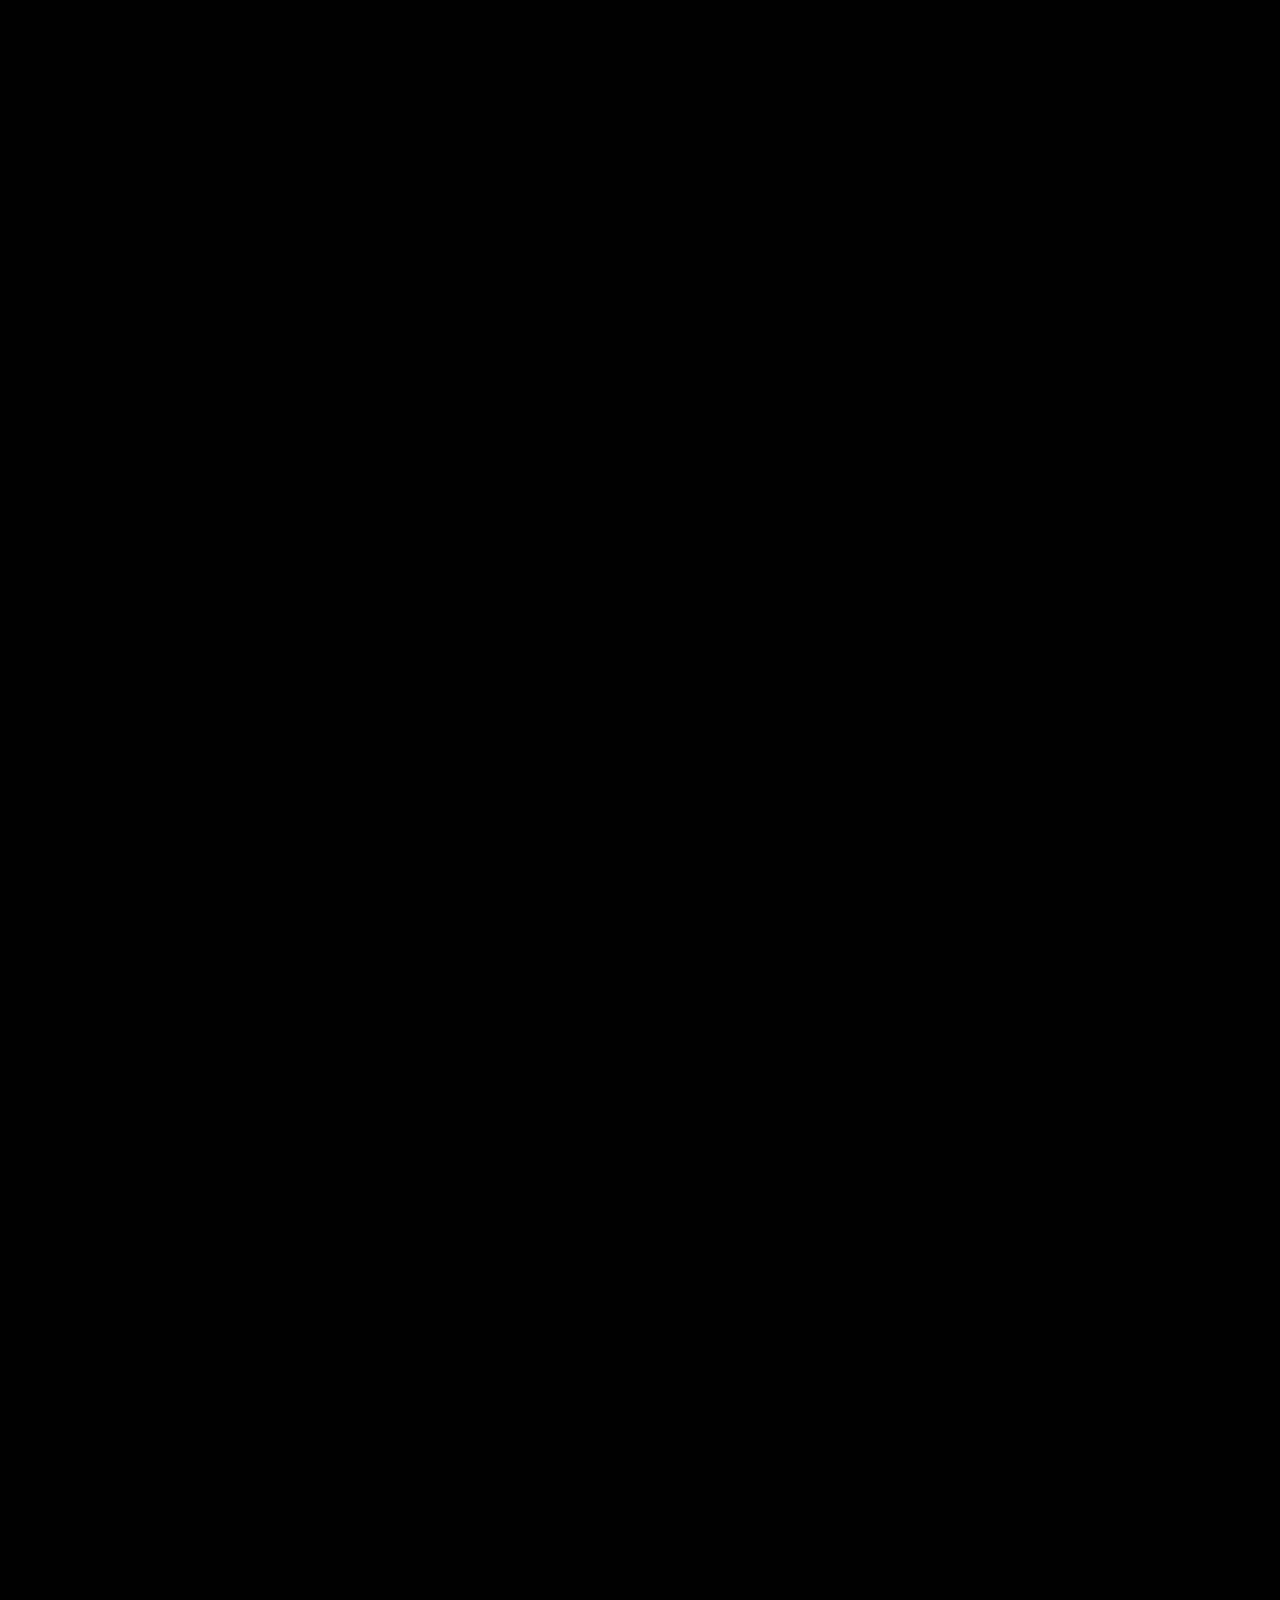
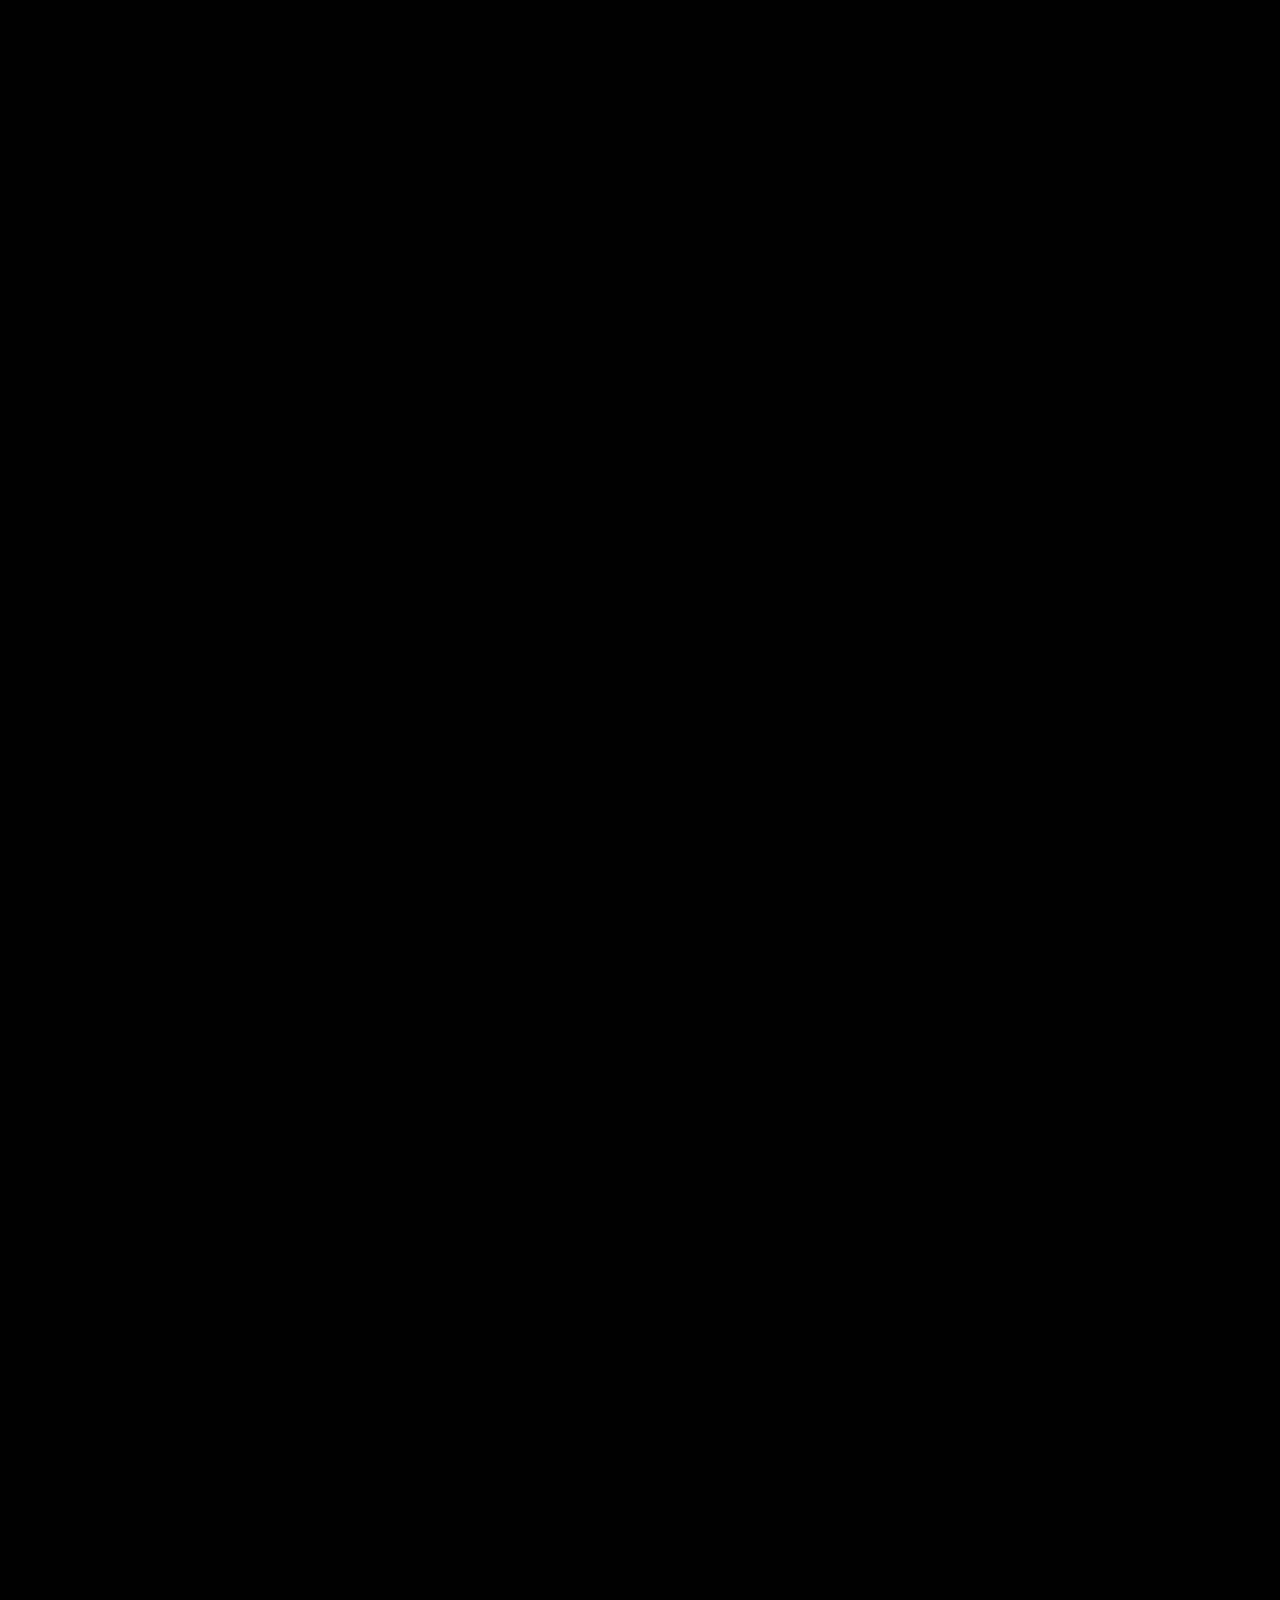
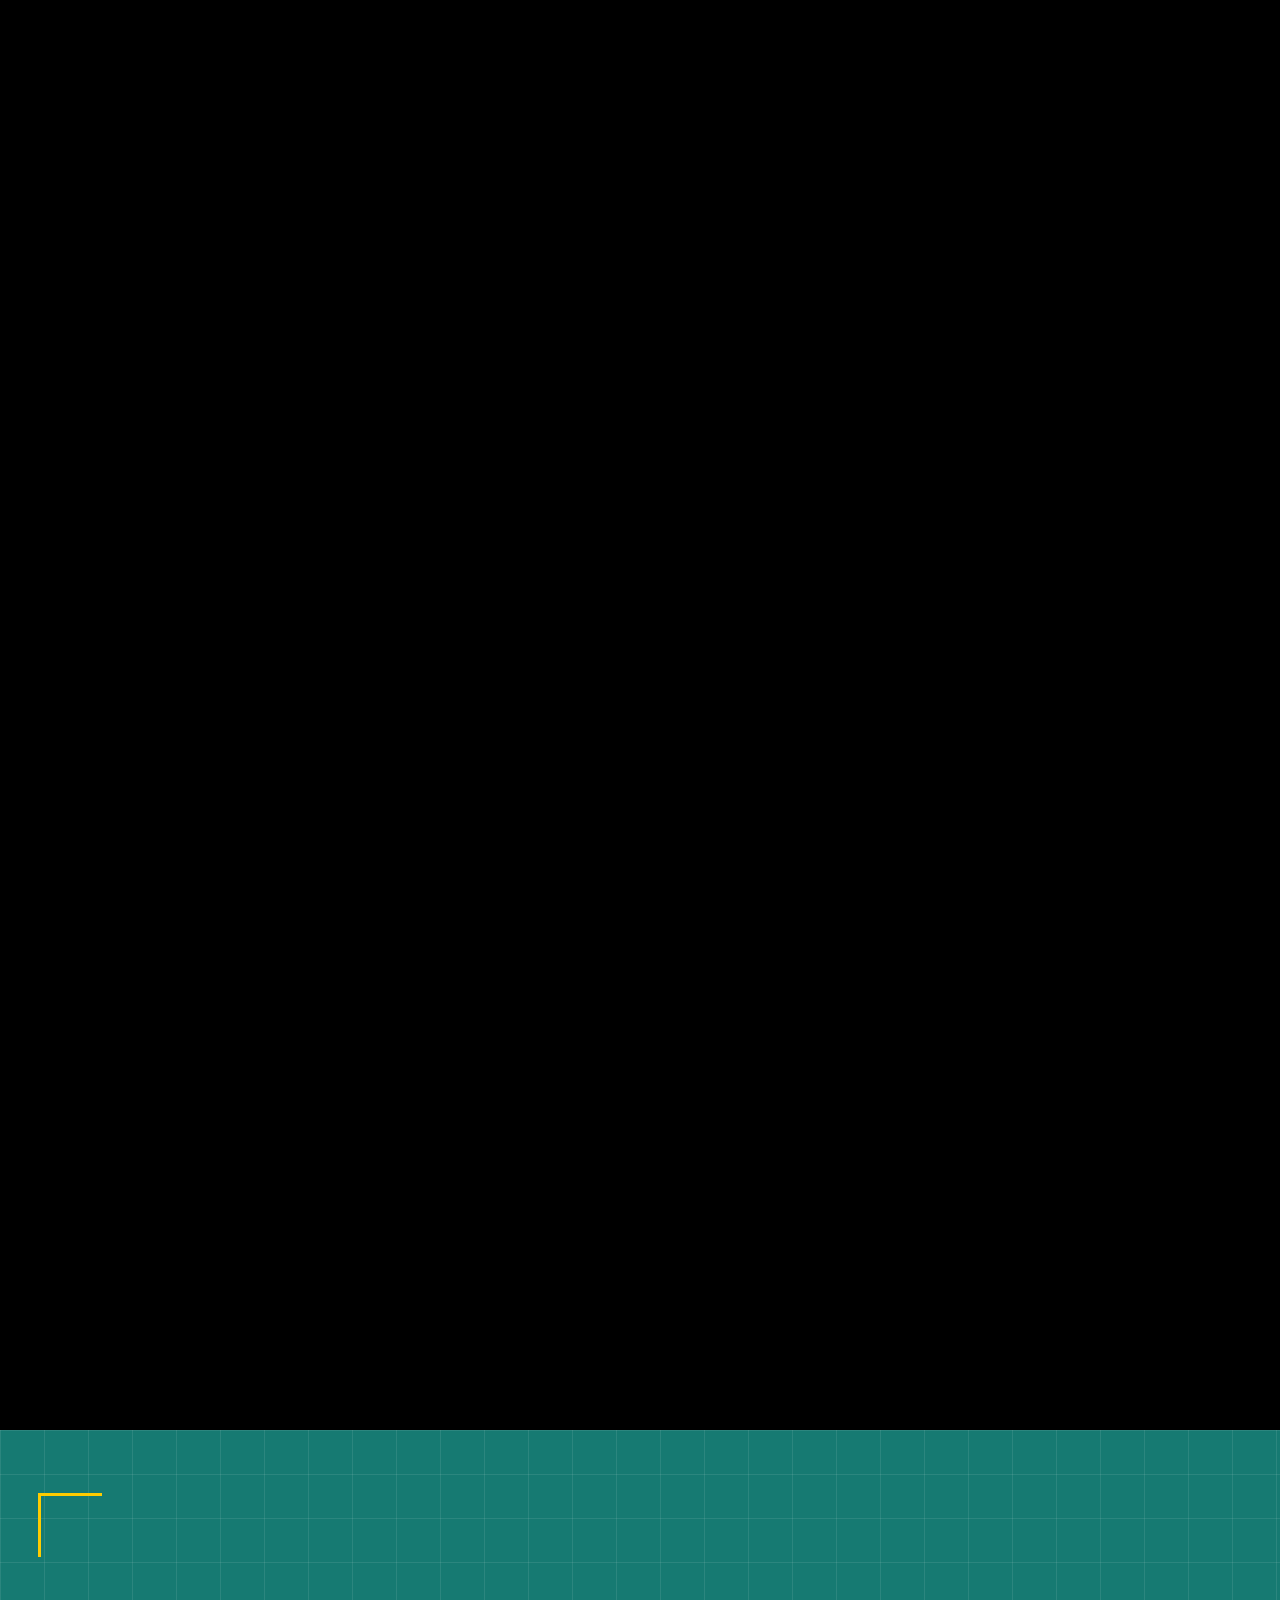
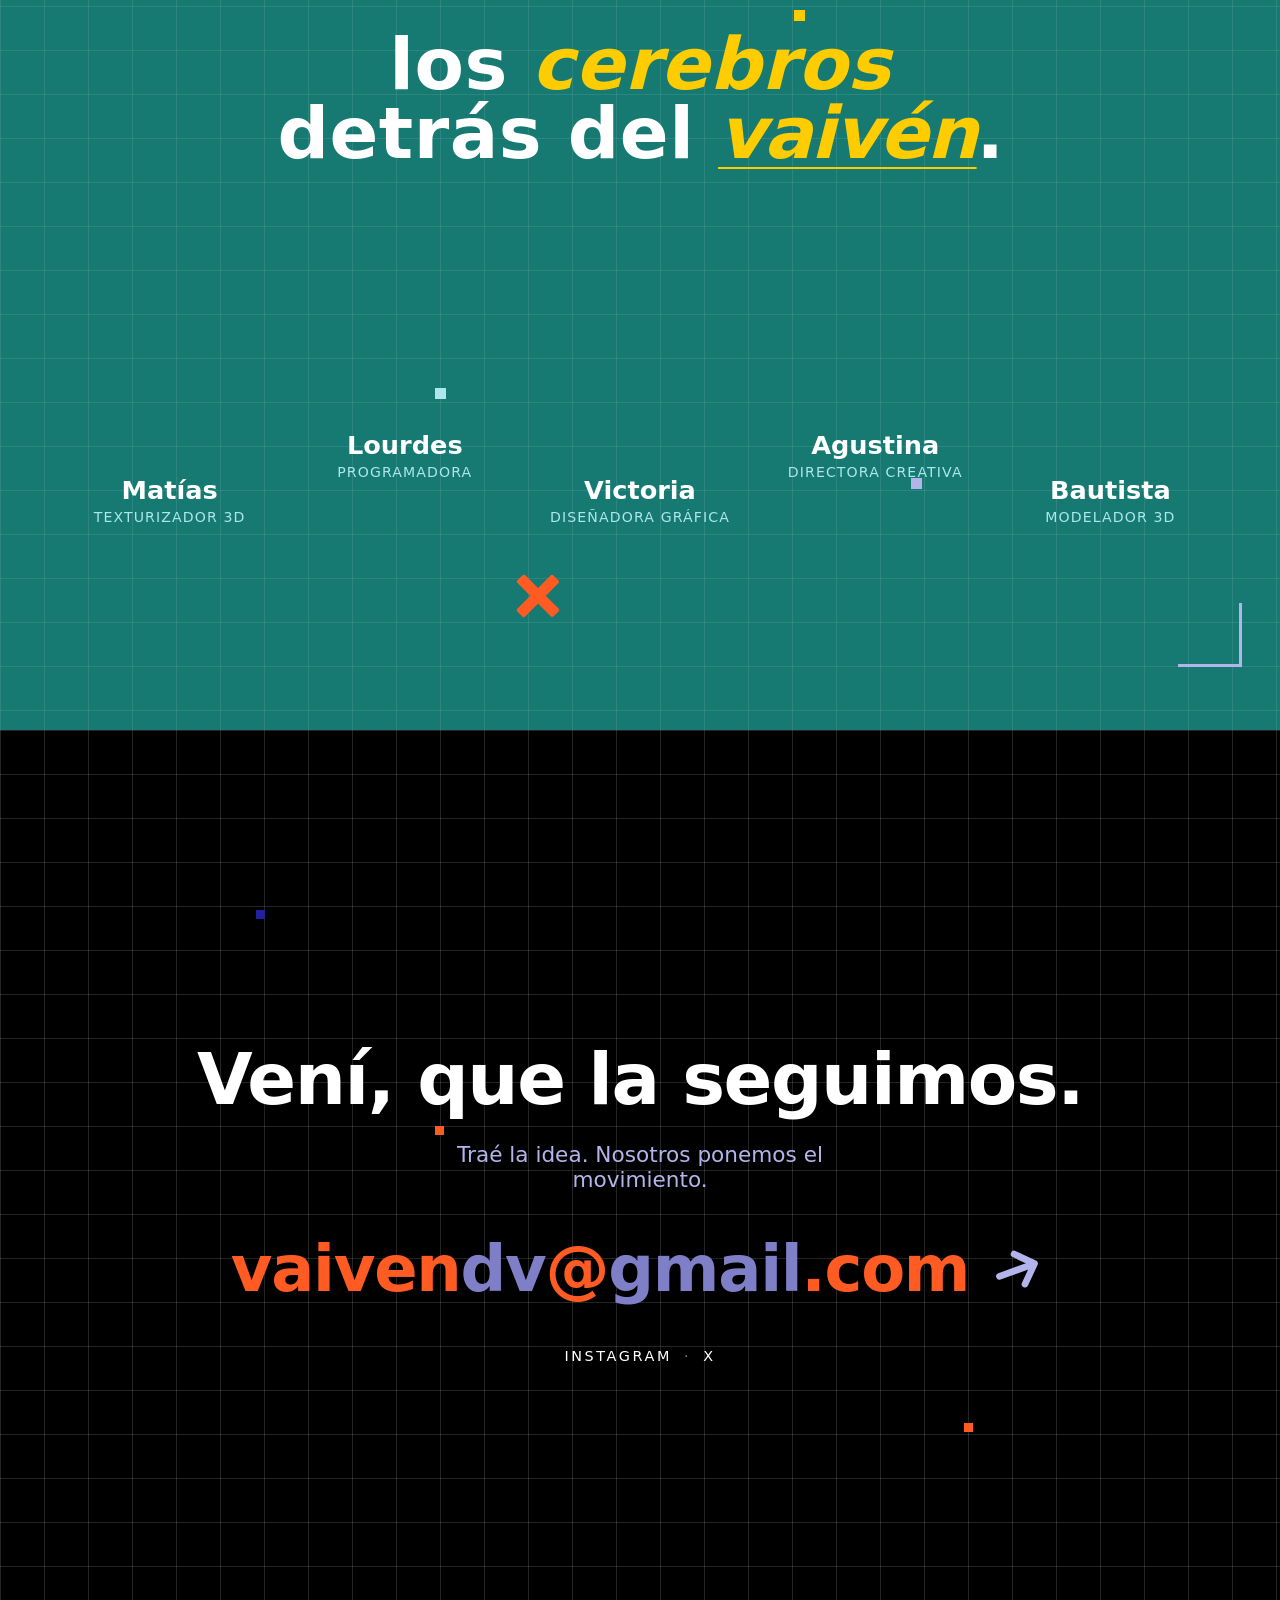
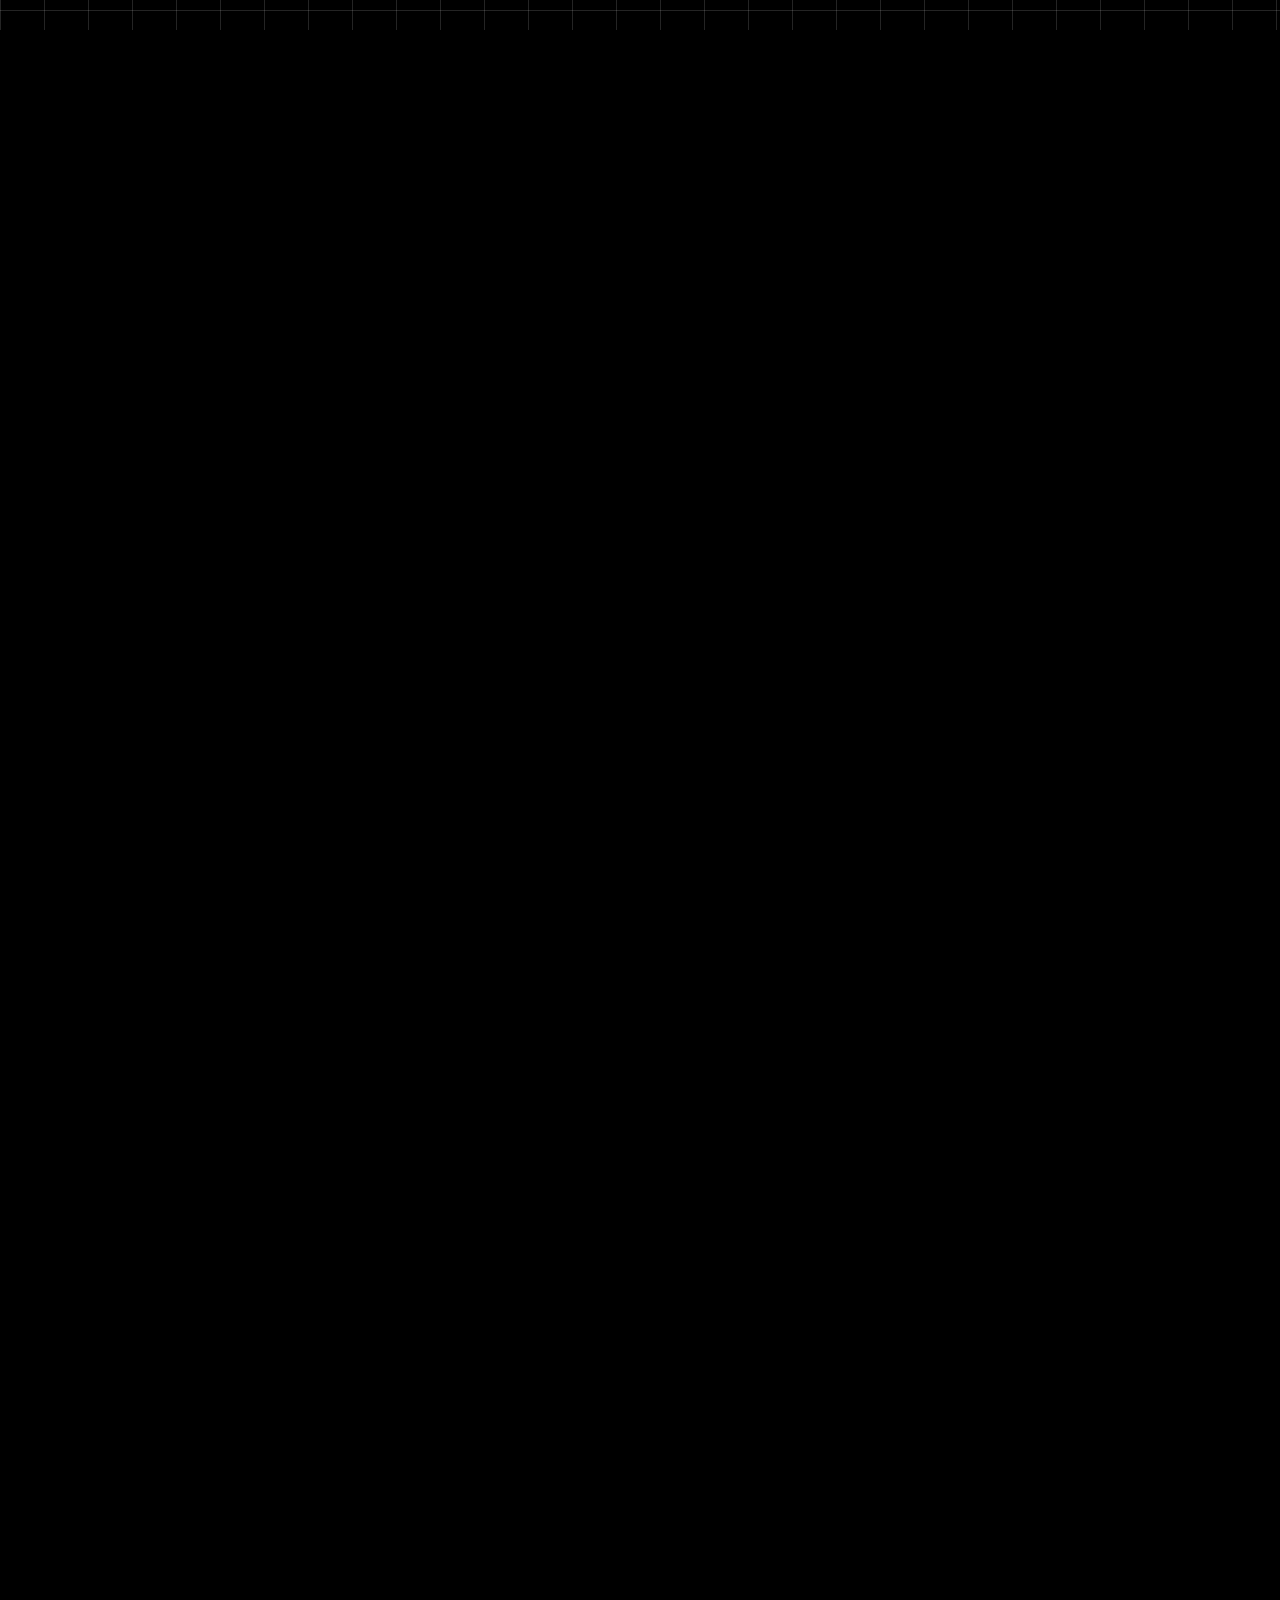
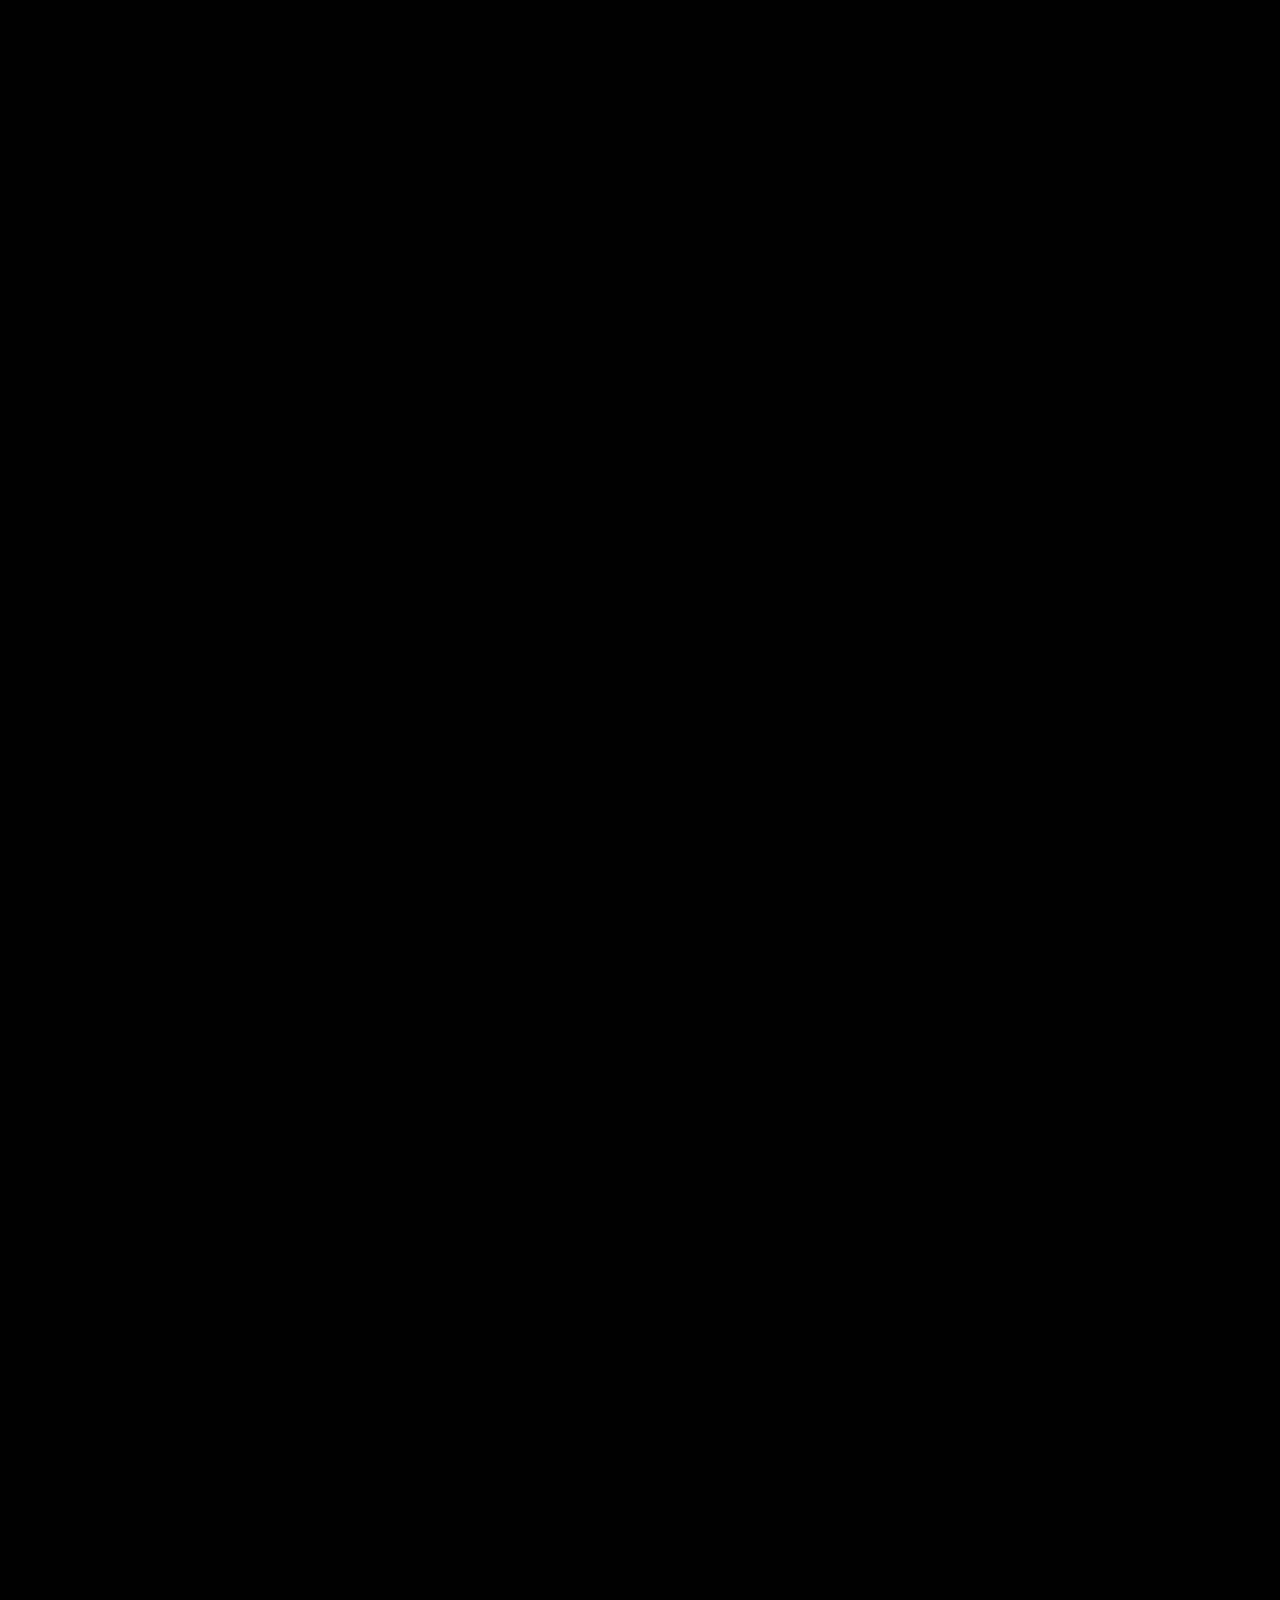
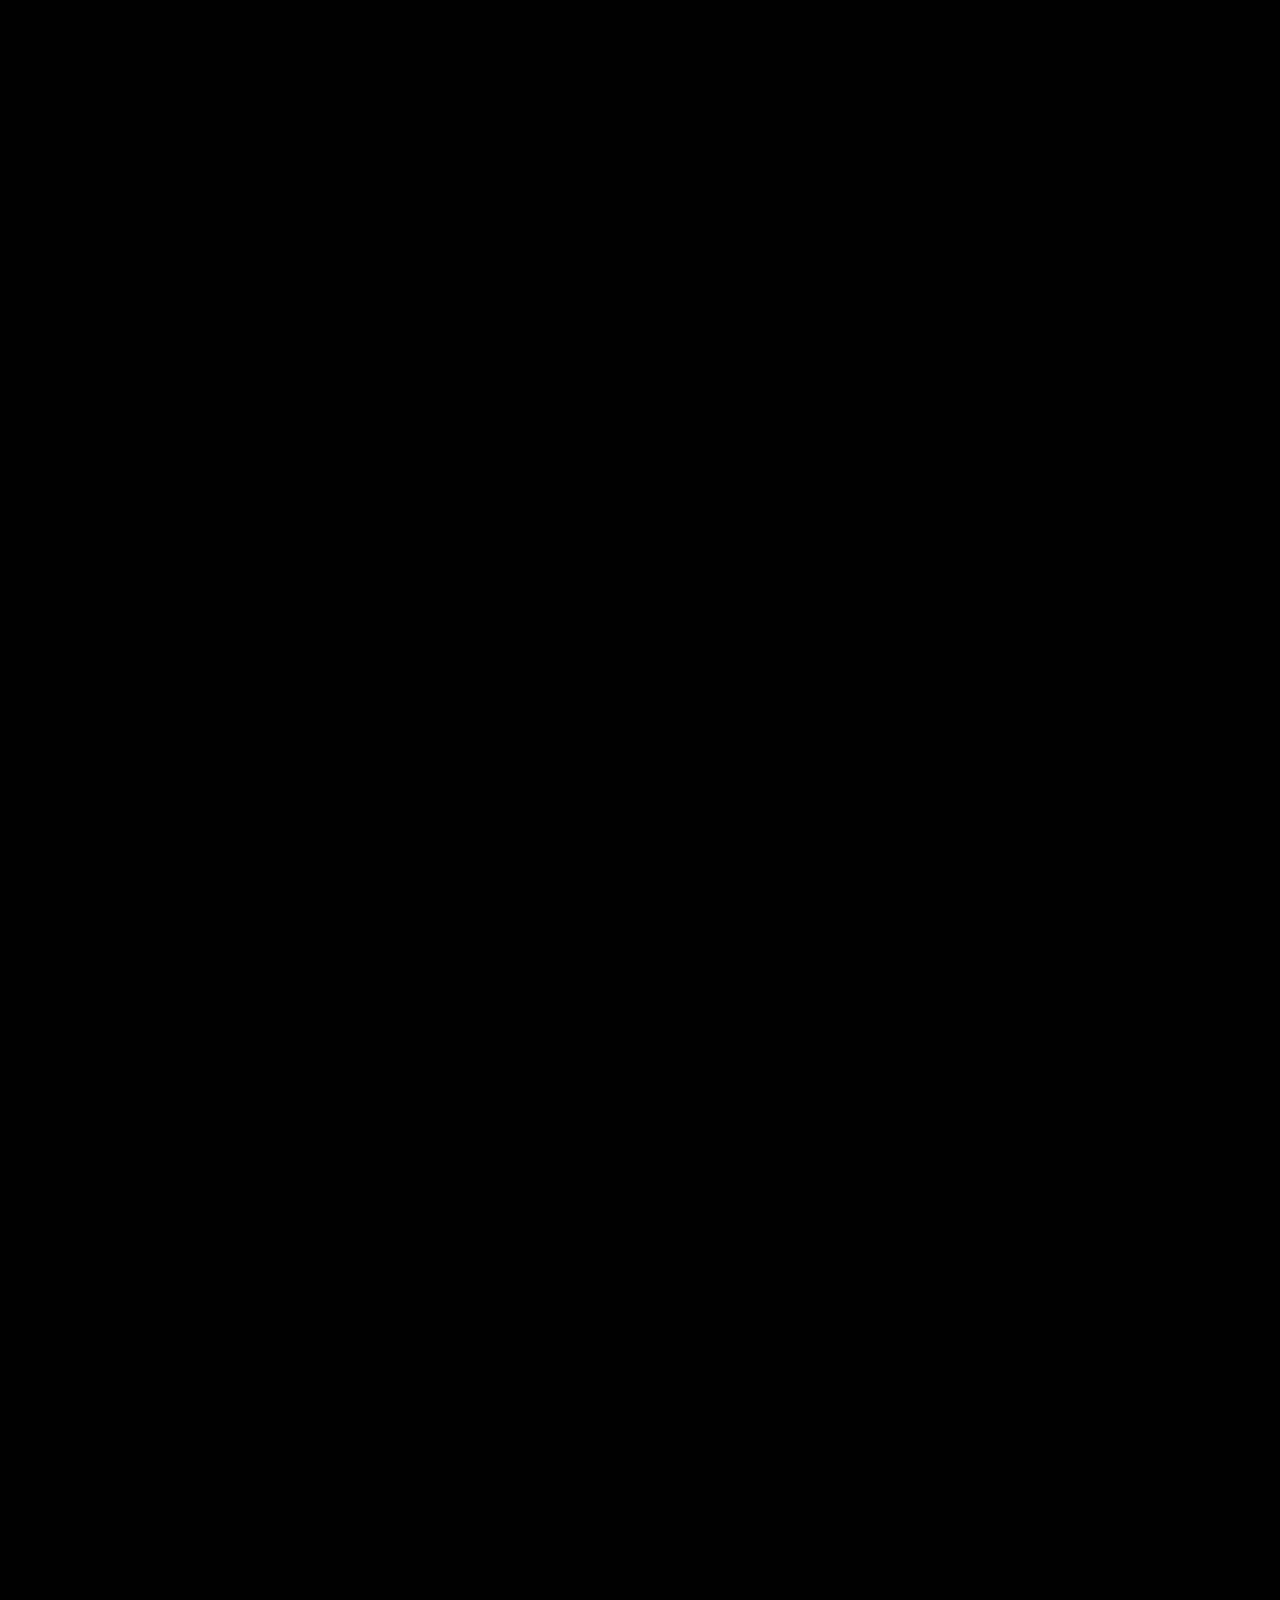
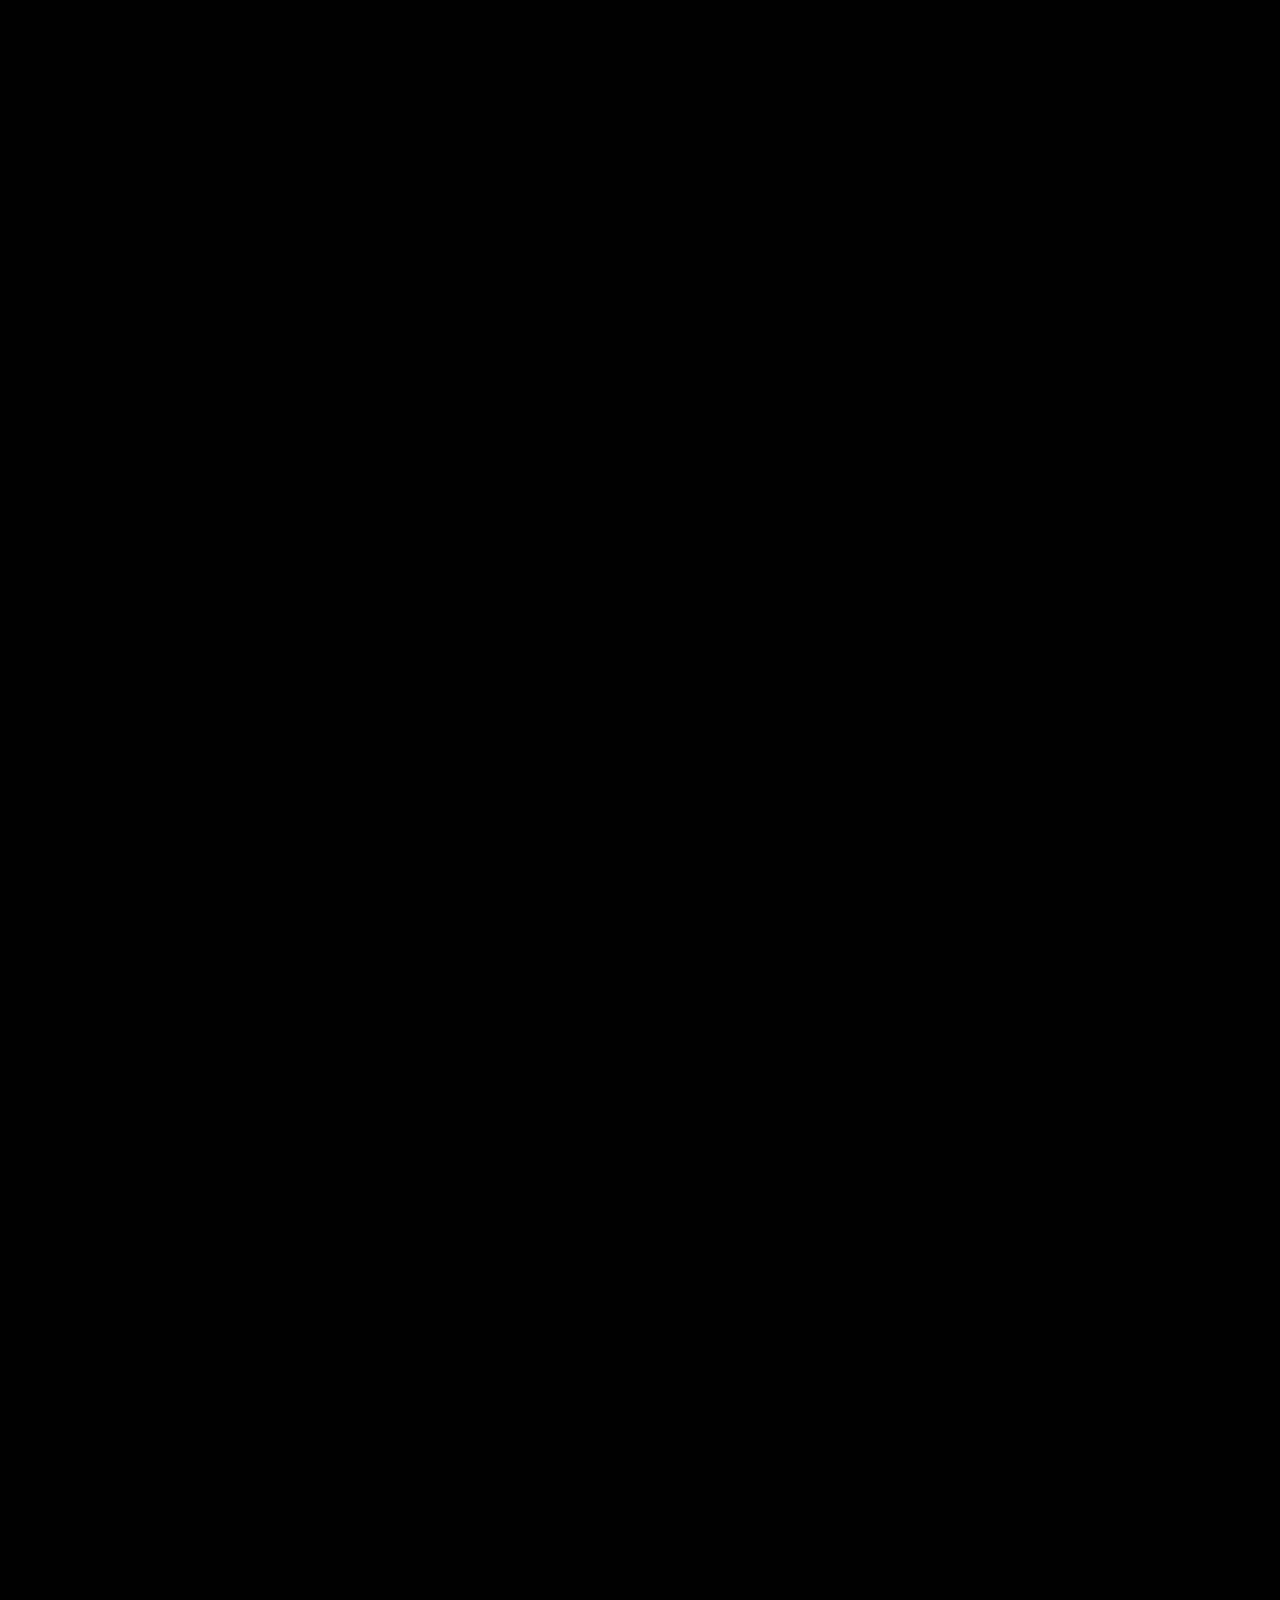
==== commit ddf49f01: "feat(mobile): menu hamburguesa, spotify abajo, back robusto; spotify.svg amarillo - Header mobile: l" ====
--- a/index.html
+++ b/index.html
@@ -37,7 +37,14 @@
         <a class="logo" href="#hero" aria-label="Vai Ven — inicio">
             <img src="resources/logo_vaiven.webp" alt="Vai Ven" decoding="async">
         </a>
-        <nav aria-label="Principal">
+        <!-- Menú hamburguesa (sólo mobile): logo centrado, botón arriba-derecha -->
+        <button class="nav-toggle" type="button" aria-label="Abrir menú"
+                aria-expanded="false" aria-controls="nav-menu">
+            <span class="nav-toggle-bar"></span>
+            <span class="nav-toggle-bar"></span>
+            <span class="nav-toggle-bar"></span>
+        </button>
+        <nav id="nav-menu" aria-label="Principal">
             <ul>
                 <li><a href="#hero">home</a></li>
                 <li><a href="#herramientas">herramientas</a></li>
@@ -271,7 +278,7 @@
             <a href="https://open.spotify.com/playlist/6MfBqWD94YirQi7OtnOFrC"
                class="nosotros-spotify" aria-label="Escuchá nuestra playlist en Spotify"
                target="_blank" rel="noopener">
-                <img src="resources/qr_spotify%201.svg" class="nosotros-spotify-img"
+                <img src="resources/spotify.svg" class="nosotros-spotify-img"
                      alt="Código de Spotify de la playlist de VAI VEN" decoding="async" loading="lazy">
             </a>
 
@@ -476,6 +483,29 @@
     })();
     </script>
 
+    <!-- Menú hamburguesa (mobile): abre/cierra el panel; al tocar un link se
+         cierra y el ancla scrollea nativamente a la sección. -->
+    <script>
+    (() => {
+        const header = document.querySelector("header");
+        const toggle = document.querySelector(".nav-toggle");
+        const nav = document.getElementById("nav-menu");
+        if (!header || !toggle || !nav) return;
+        const setOpen = (open) => {
+            header.classList.toggle("nav-open", open);
+            toggle.setAttribute("aria-expanded", open ? "true" : "false");
+            toggle.setAttribute("aria-label", open ? "Cerrar menú" : "Abrir menú");
+        };
+        toggle.addEventListener("click", () =>
+            setOpen(!header.classList.contains("nav-open")));
+        nav.querySelectorAll("a").forEach((a) =>
+            a.addEventListener("click", () => setOpen(false)));
+        document.addEventListener("keydown", (e) => {
+            if (e.key === "Escape") setOpen(false);
+        });
+    })();
+    </script>
+
     <!-- Manifiesto: mismo comportamiento que el demoreel, con su propio trigger
          (la palabra "vaivén" del título de Nosotros) y su ID de video. -->
     <script>
--- a/styles.css
+++ b/styles.css
@@ -99,6 +99,56 @@
 nav a:hover,
 nav a:focus-visible,
 nav a.is-active { color: var(--azul); }
+
+/* --- Menú hamburguesa (sólo mobile) --------------------------------------- */
+.nav-toggle {
+    display: none;                /* oculto en desktop */
+    flex-direction: column;
+    justify-content: center;
+    align-items: center;
+    gap: 5px;
+    width: 44px; height: 44px;    /* target táctil cómodo */
+    padding: 0; border: none; background: none; cursor: pointer;
+}
+.nav-toggle-bar {
+    display: block;
+    width: 26px; height: 3px;
+    background: var(--negro);
+    border-radius: 2px;
+    transition: transform 0.25s ease, opacity 0.2s ease;
+}
+/* abierto → X */
+header.nav-open .nav-toggle-bar:nth-child(1) { transform: translateY(8px) rotate(45deg); }
+header.nav-open .nav-toggle-bar:nth-child(2) { opacity: 0; }
+header.nav-open .nav-toggle-bar:nth-child(3) { transform: translateY(-8px) rotate(-45deg); }
+
+@media (max-width: 768px) {
+    .logo { justify-self: center; grid-column: 2; }   /* logo centrado */
+    .logo img { height: 3rem; }
+    .nav-toggle {
+        display: flex;
+        grid-column: 3; justify-self: end;            /* hamburguesa arriba-derecha */
+        pointer-events: auto;
+    }
+    /* nav = panel desplegable debajo del header */
+    nav {
+        grid-column: 1 / -1;
+        position: absolute;
+        top: 100%; left: 0; right: 0;
+        background: var(--blanco);
+        pointer-events: auto;
+        max-height: 0; overflow: hidden; visibility: hidden;
+        box-shadow: 0 10px 24px rgba(0, 0, 0, 0.15);
+        transition: max-height 0.3s ease, visibility 0s linear 0.3s;
+    }
+    header.nav-open nav {
+        max-height: 70vh; visibility: visible;
+        transition: max-height 0.3s ease, visibility 0s;
+    }
+    nav ul { flex-direction: column; gap: 0; padding: 0.4rem 0; width: 100%; }
+    nav li { width: 100%; }
+    nav a { display: block; padding: 0.9rem 1.6rem; font-size: 1rem; }
+}
 
 /* --- Secciones: scroll continuo, cada una a viewport completo -------------- */
 section {
@@ -1323,8 +1373,9 @@
     right: 0;
     z-index: 3;                       /* sobre adornos y contenido */
     width: 52px; height: 52px;
-    background-color: var(--amarillo);   /* pop sobre el fondo verde */
-    border-radius: 8px 0 0 8px;
+    /* spotify.svg viene con fondo transparente + barras blancas y acentos
+       amarillos, pensado para flotar sobre el verde de la sección. */
+    background-color: transparent;
     overflow: hidden;
     pointer-events: auto;
     transition: width 0.4s cubic-bezier(0.16, 1, 0.3, 1);
@@ -1351,6 +1402,30 @@
 
 @media (prefers-reduced-motion: reduce) {
     .nosotros-spotify { transition: none; }
+}
+
+/* Mobile: la pestaña va abajo de todo, centrada y con el código completo a la
+   vista (en touch no hay hover para expandirla). Reservamos espacio abajo del
+   último integrante para que no se pisen. */
+@media (max-width: 640px) {
+    .nosotros__stage { padding-bottom: clamp(6rem, 16vh, 8rem); }
+    .nosotros-spotify {
+        top: auto; right: auto;
+        left: 50%;
+        bottom: clamp(1rem, 3vh, 2rem);
+        transform: translateX(-50%);
+        width: min(280px, 82vw);
+        height: auto;
+        aspect-ratio: 335 / 65;
+        border-radius: 8px;
+        transition: none;
+    }
+    .nosotros-spotify:hover,
+    .nosotros-spotify:focus-visible { width: min(280px, 82vw); }
+    .nosotros-spotify-img {
+        position: static;
+        width: 100%; height: auto;
+    }
 }
 
 /* ---- Modal demoreel / manifiesto (mismo estilo) ---- */
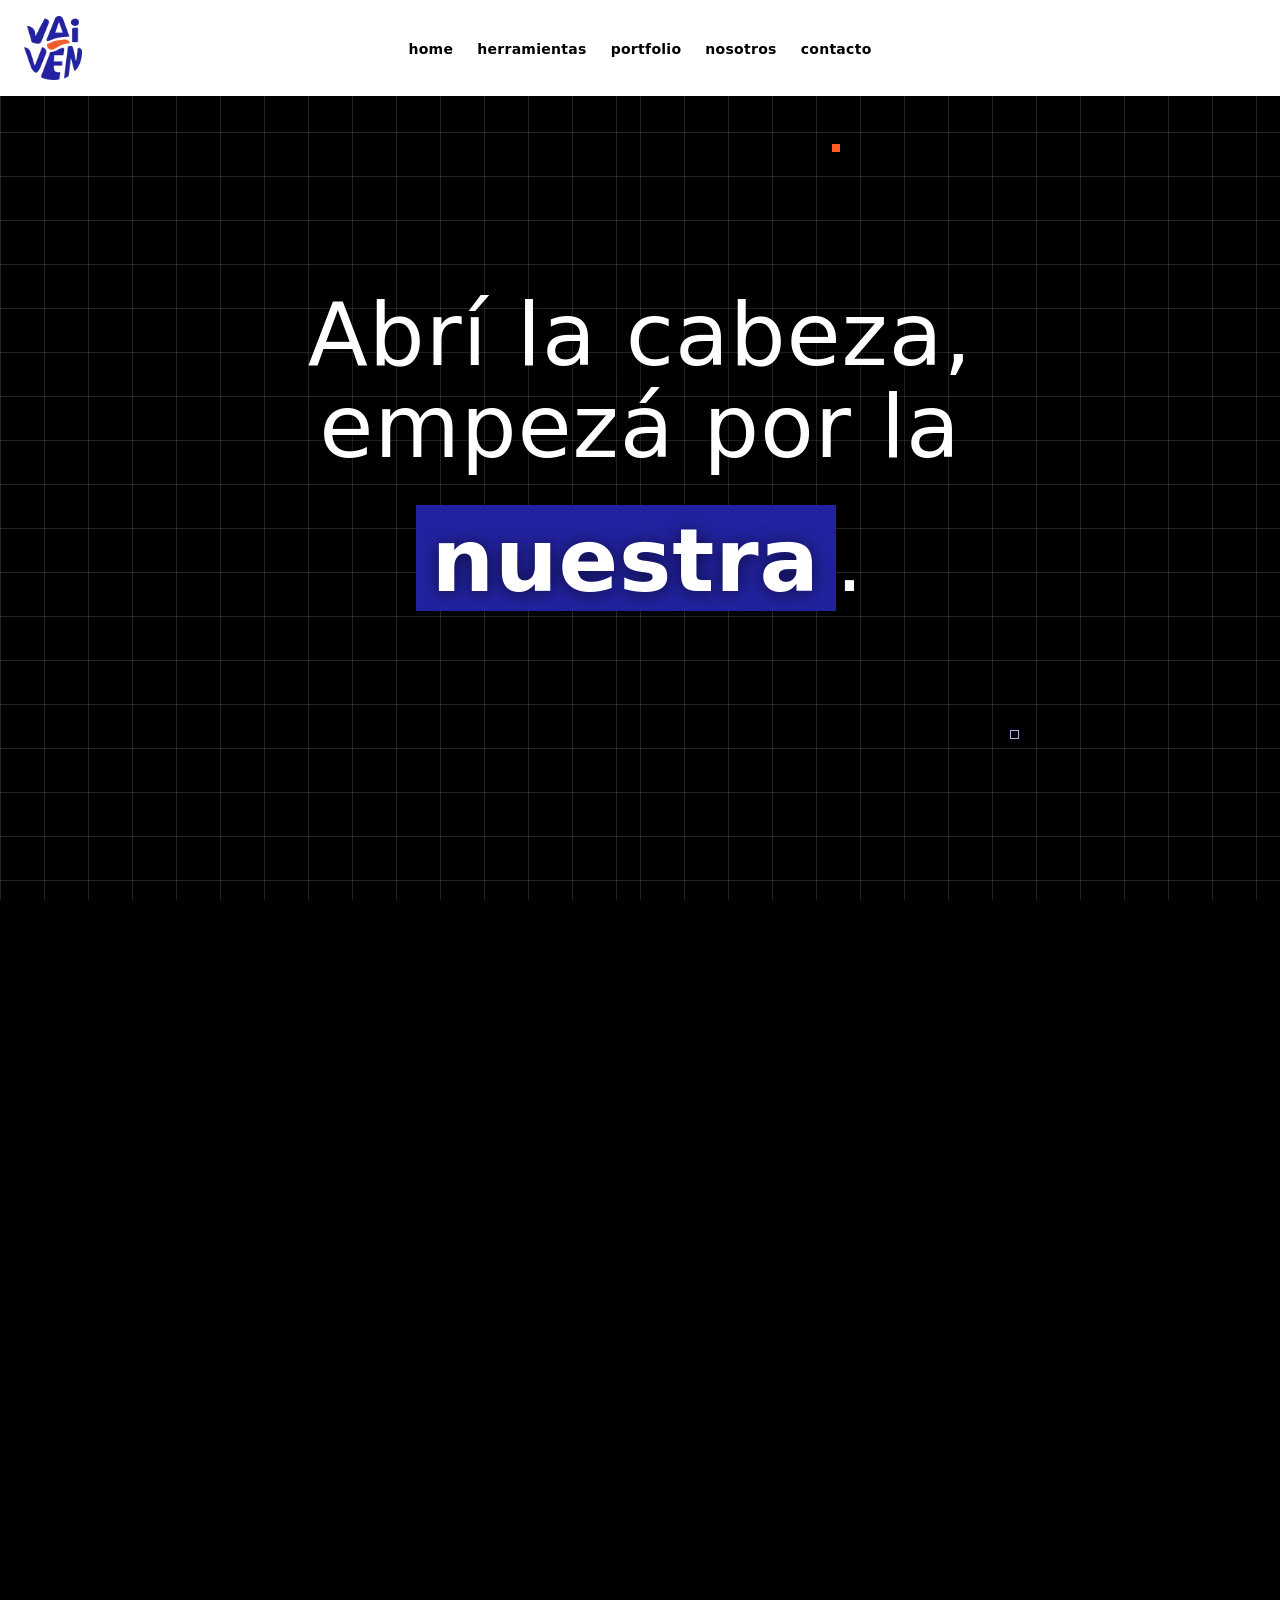
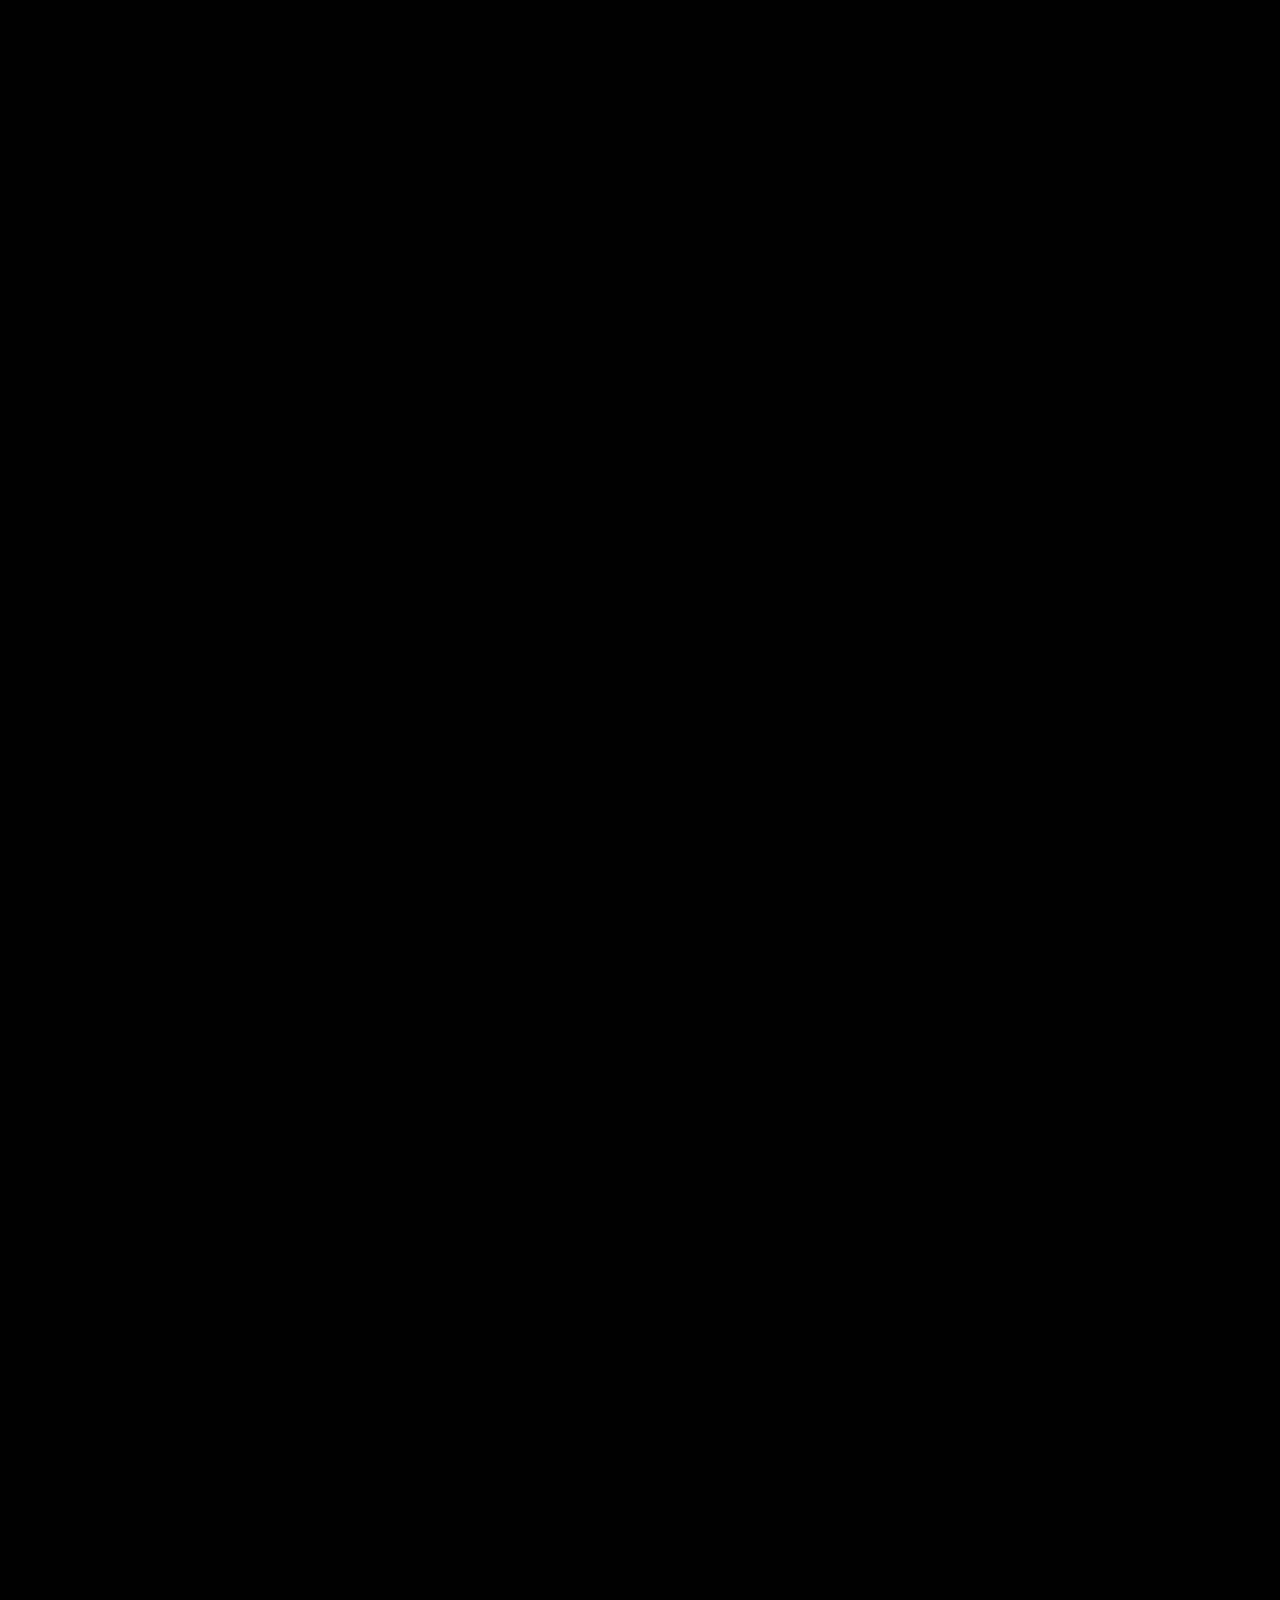
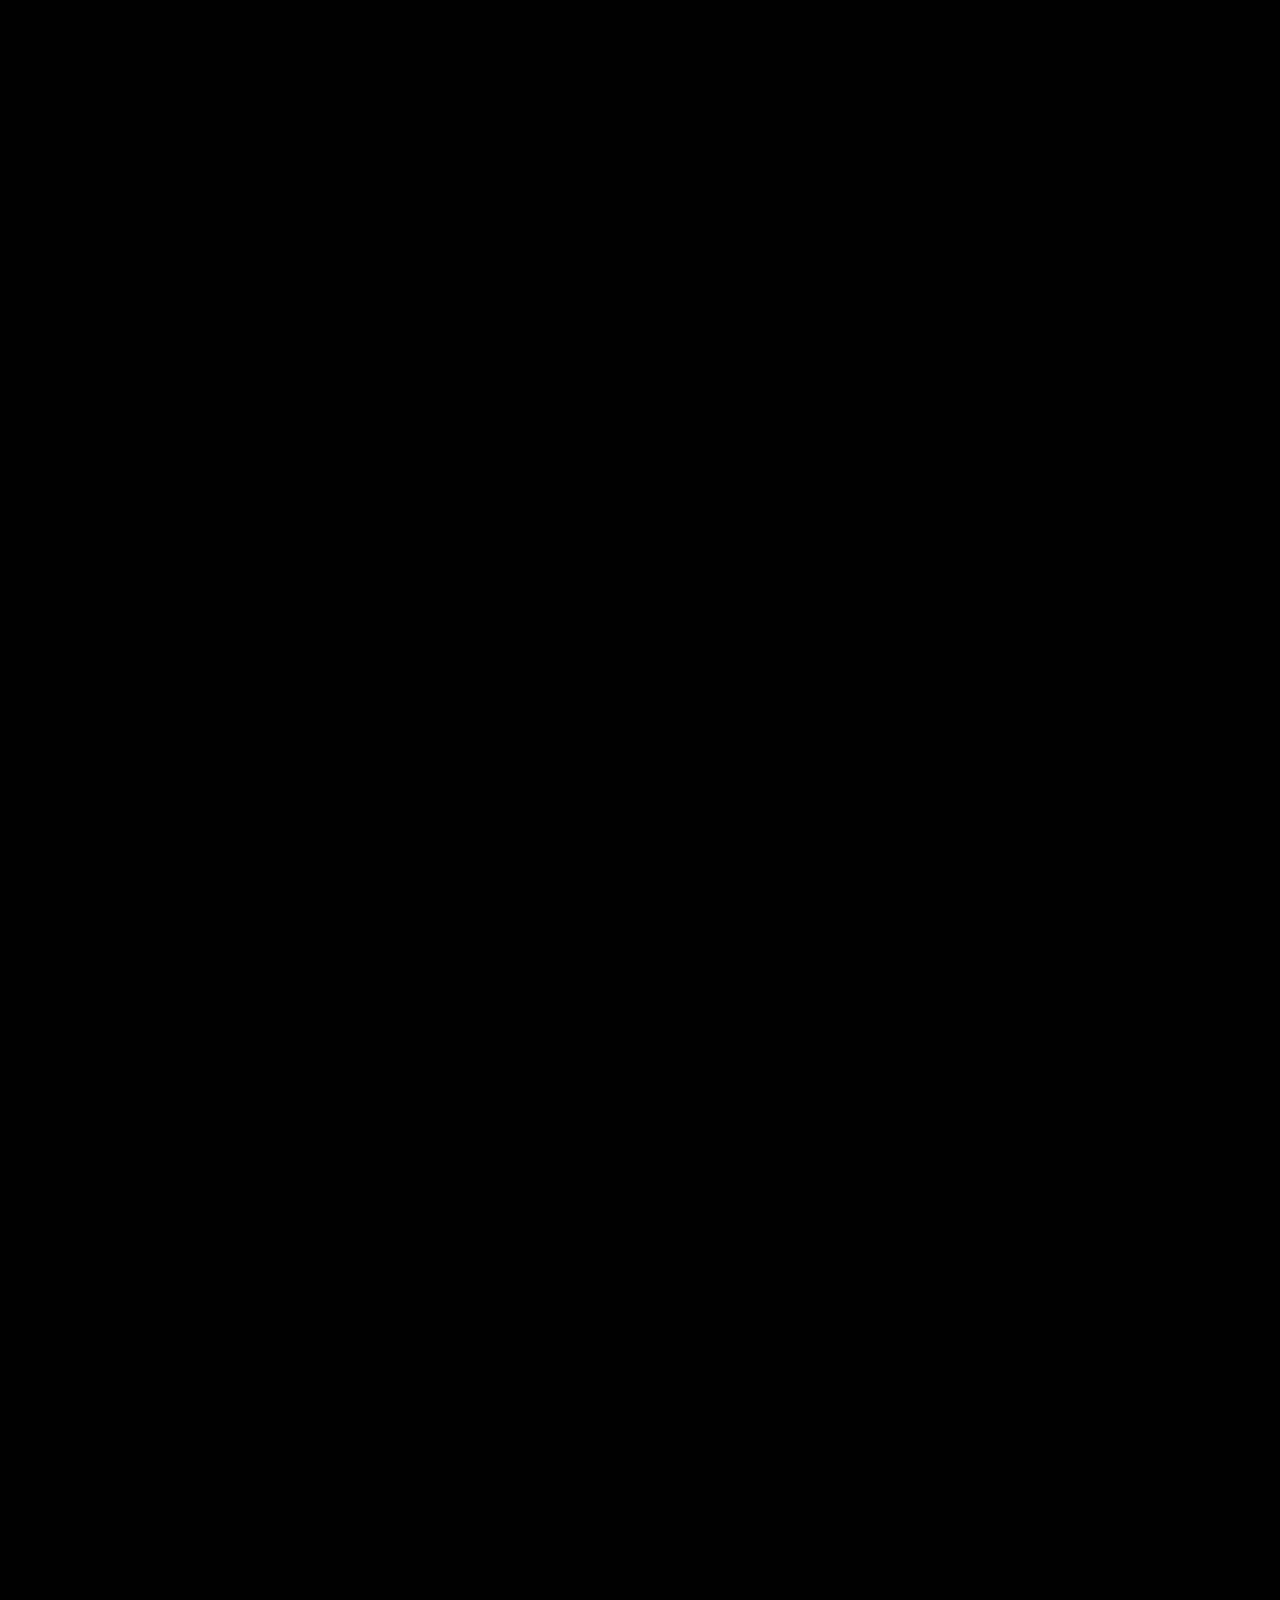
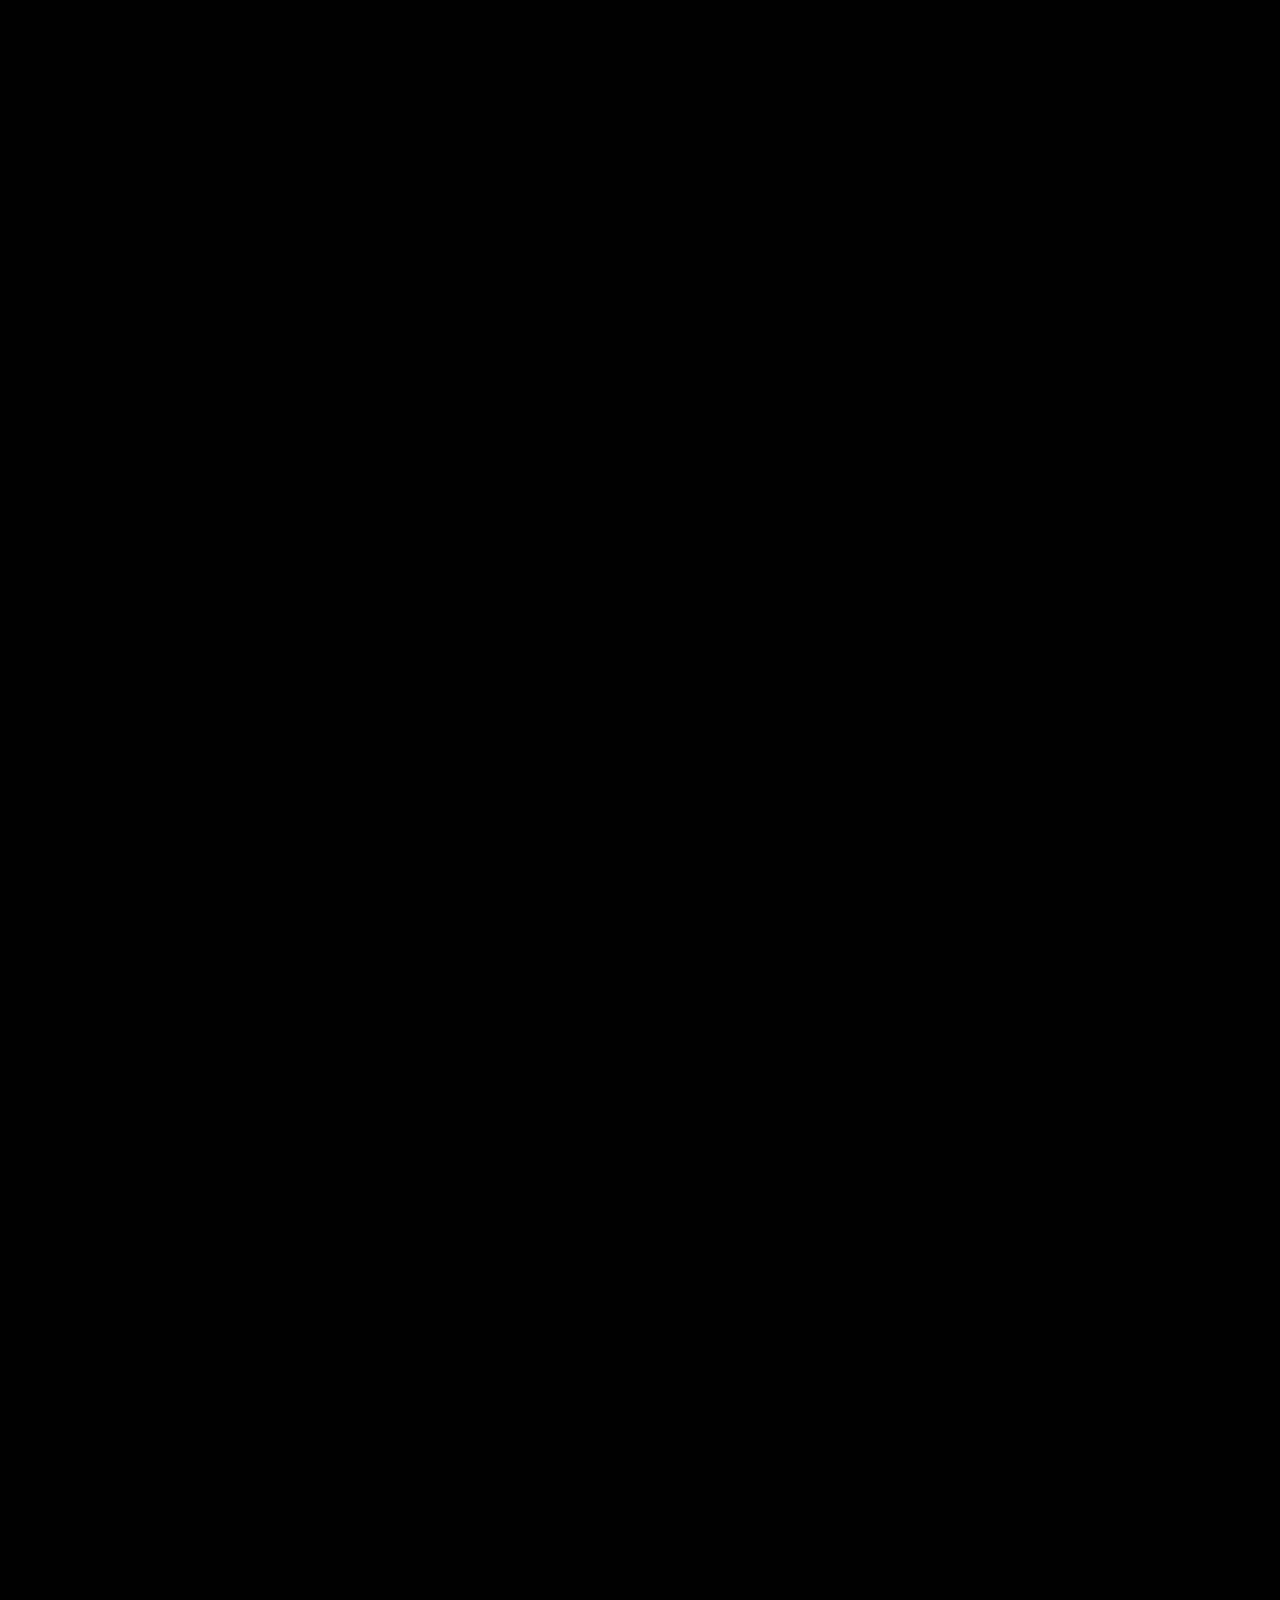
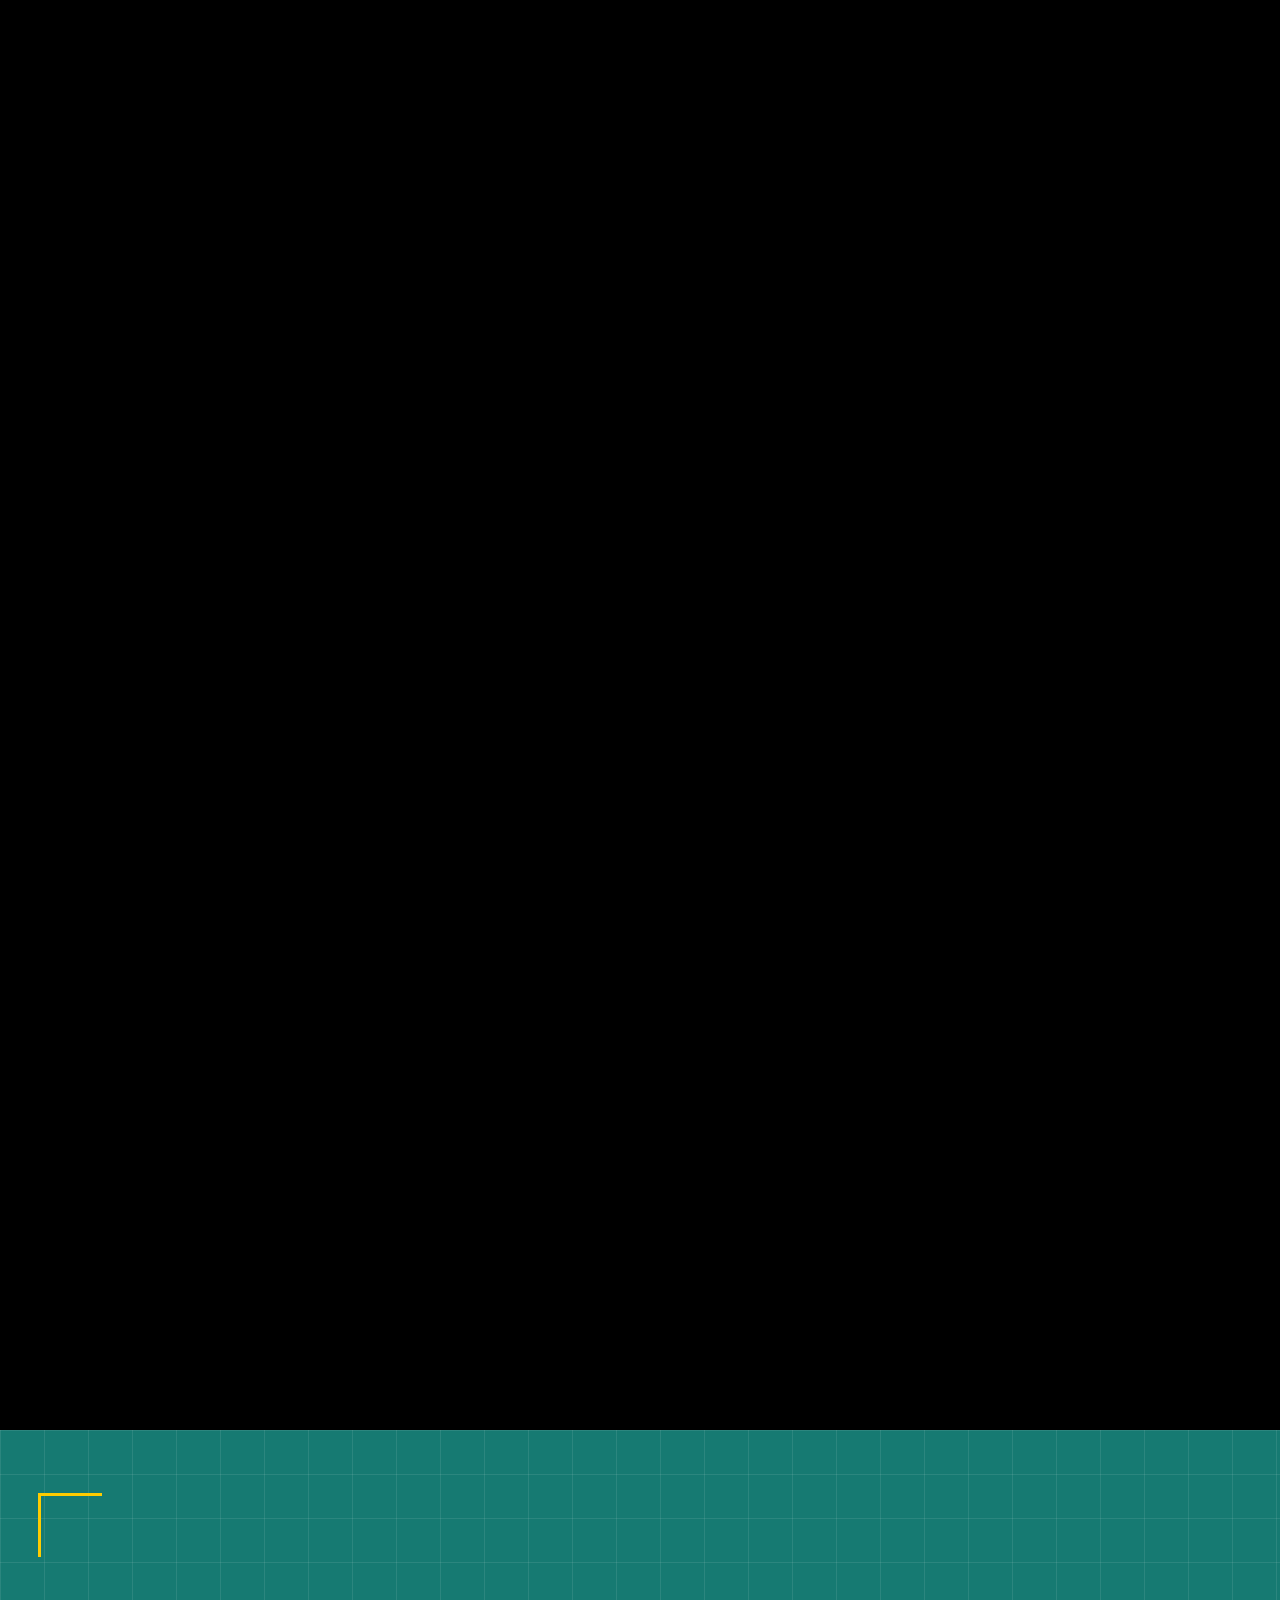
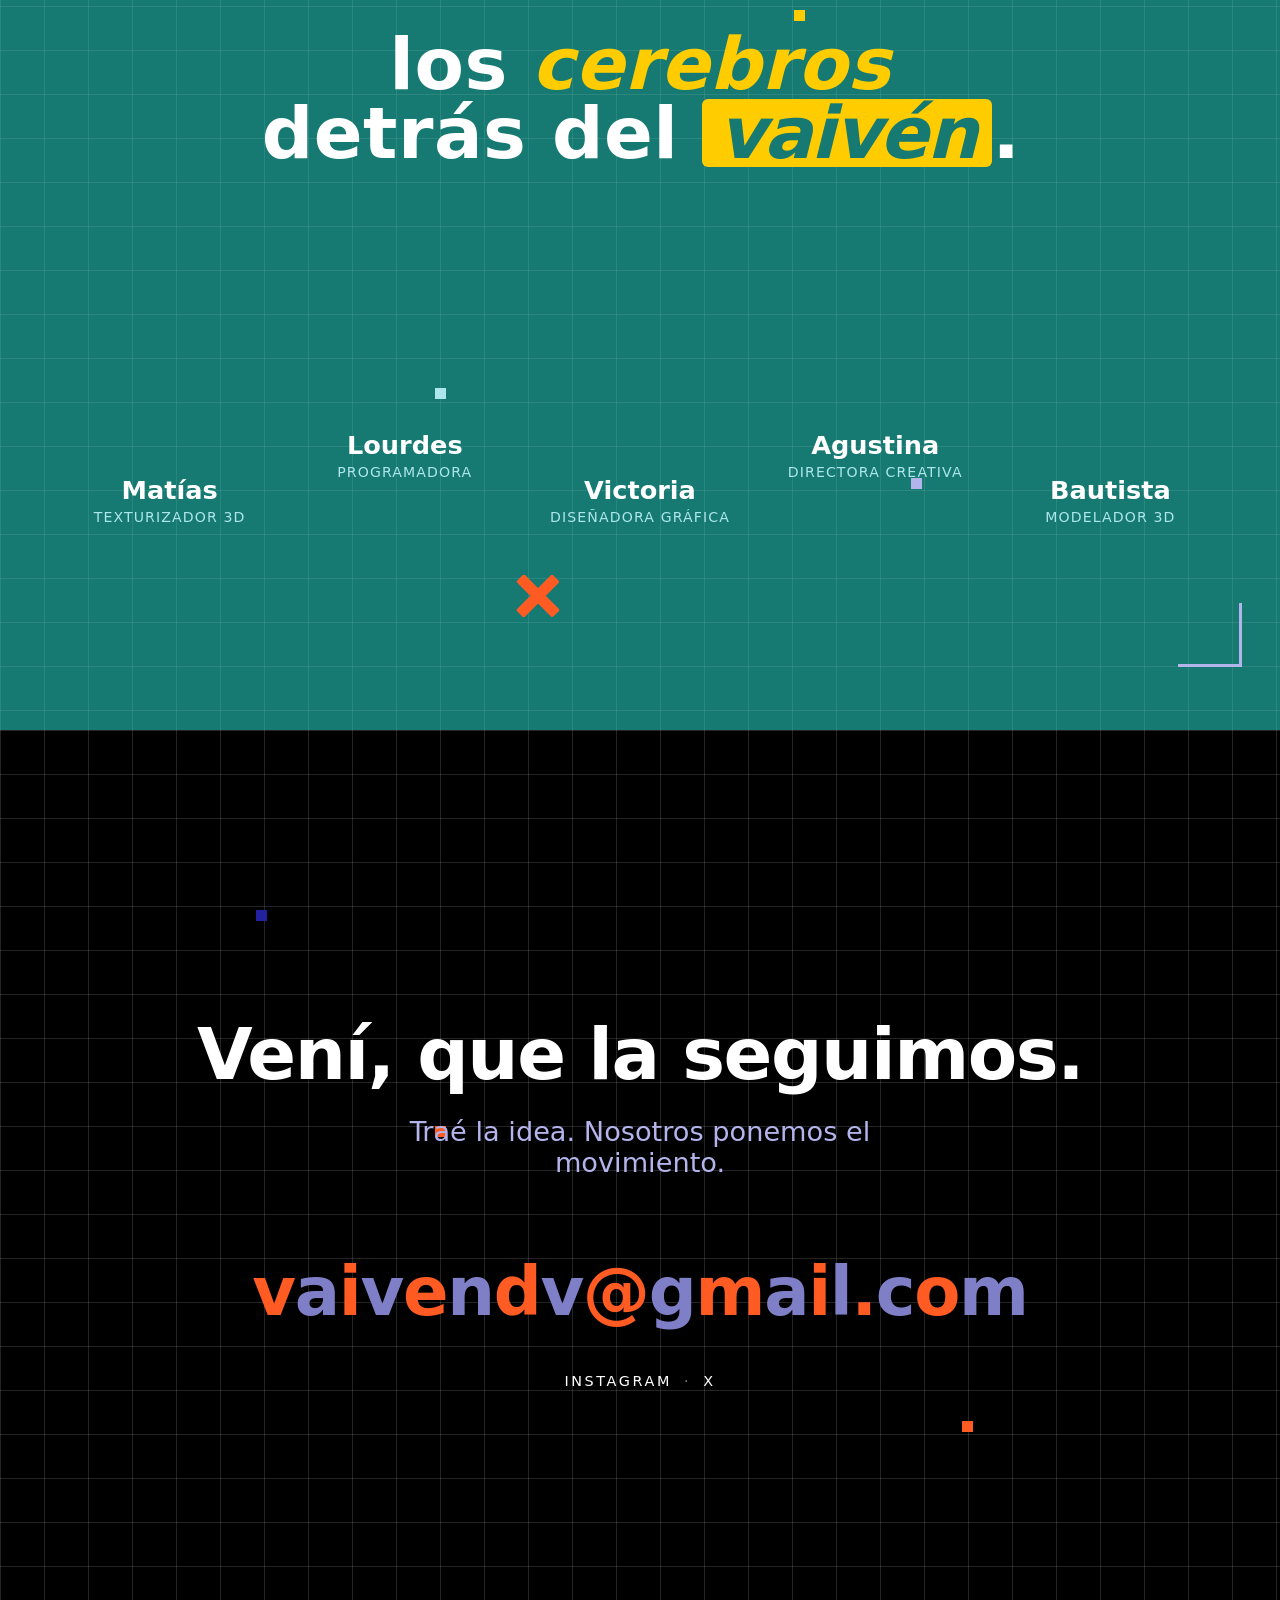
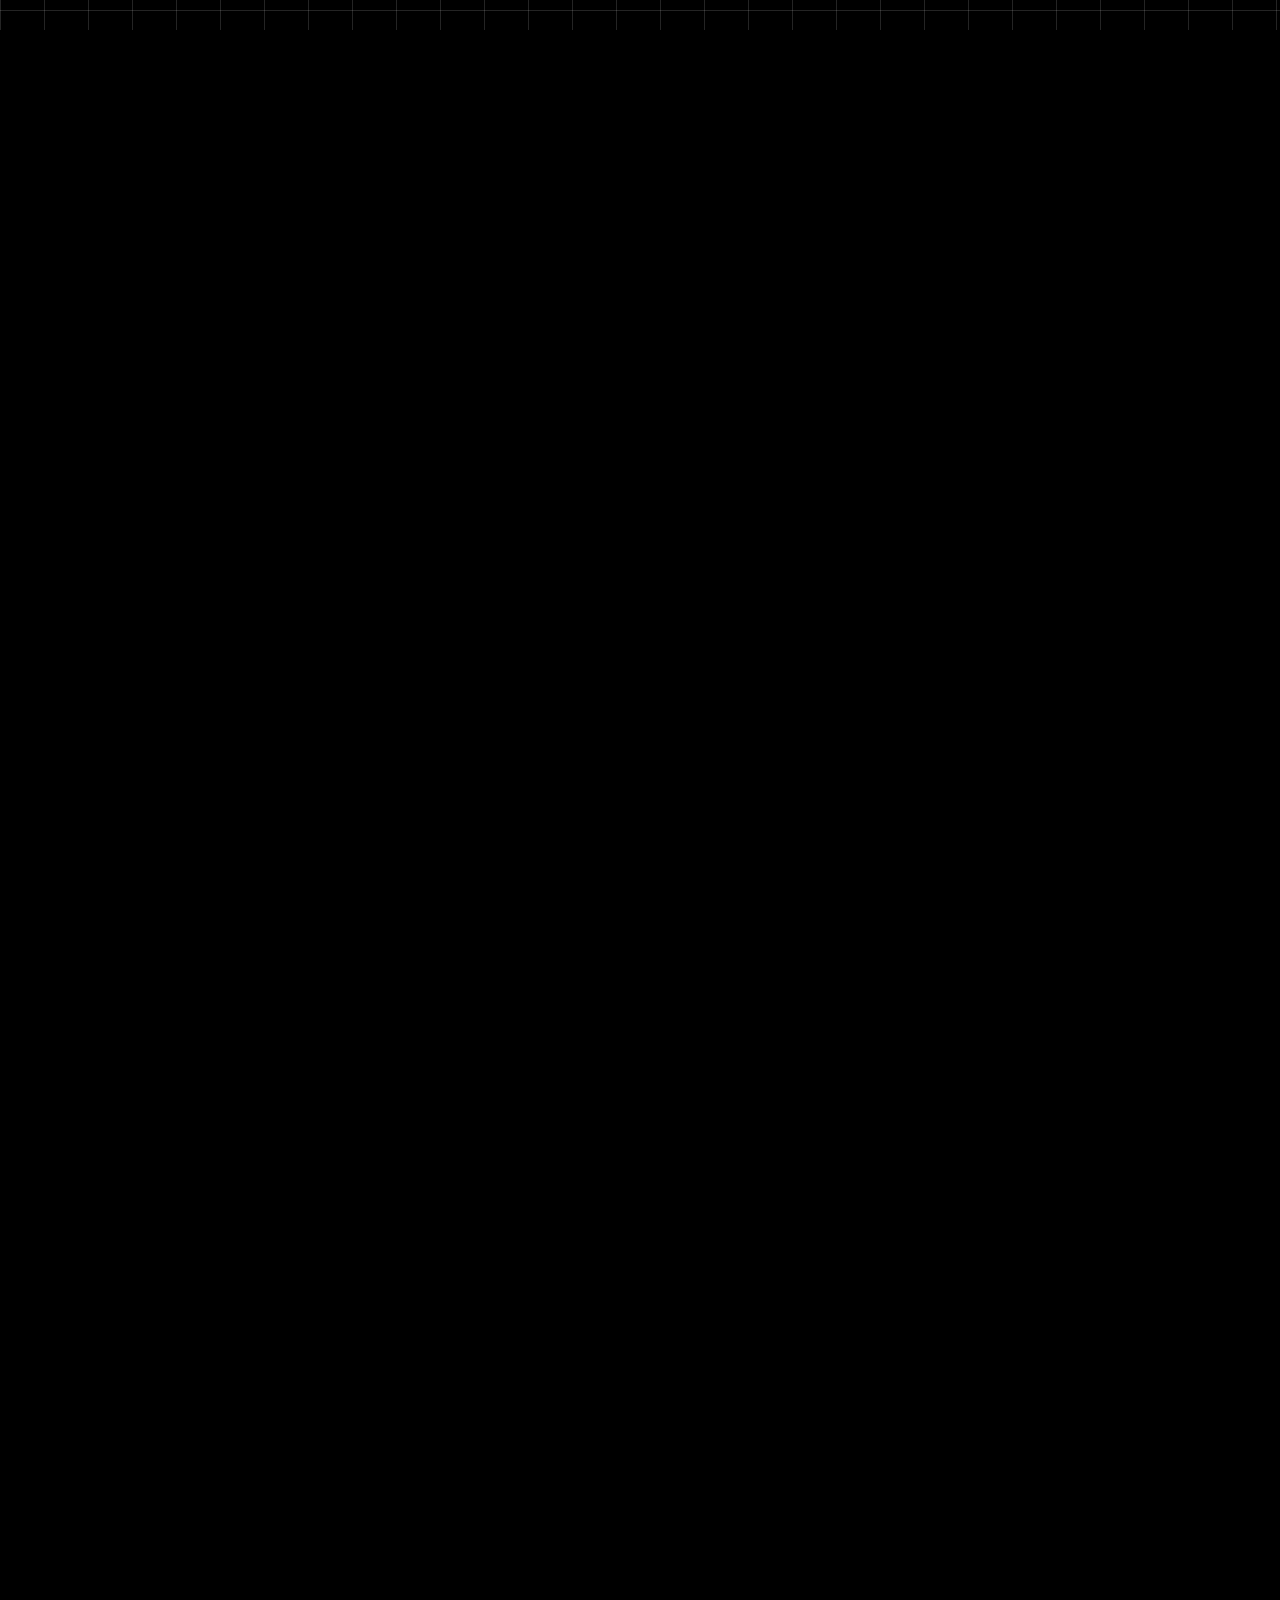
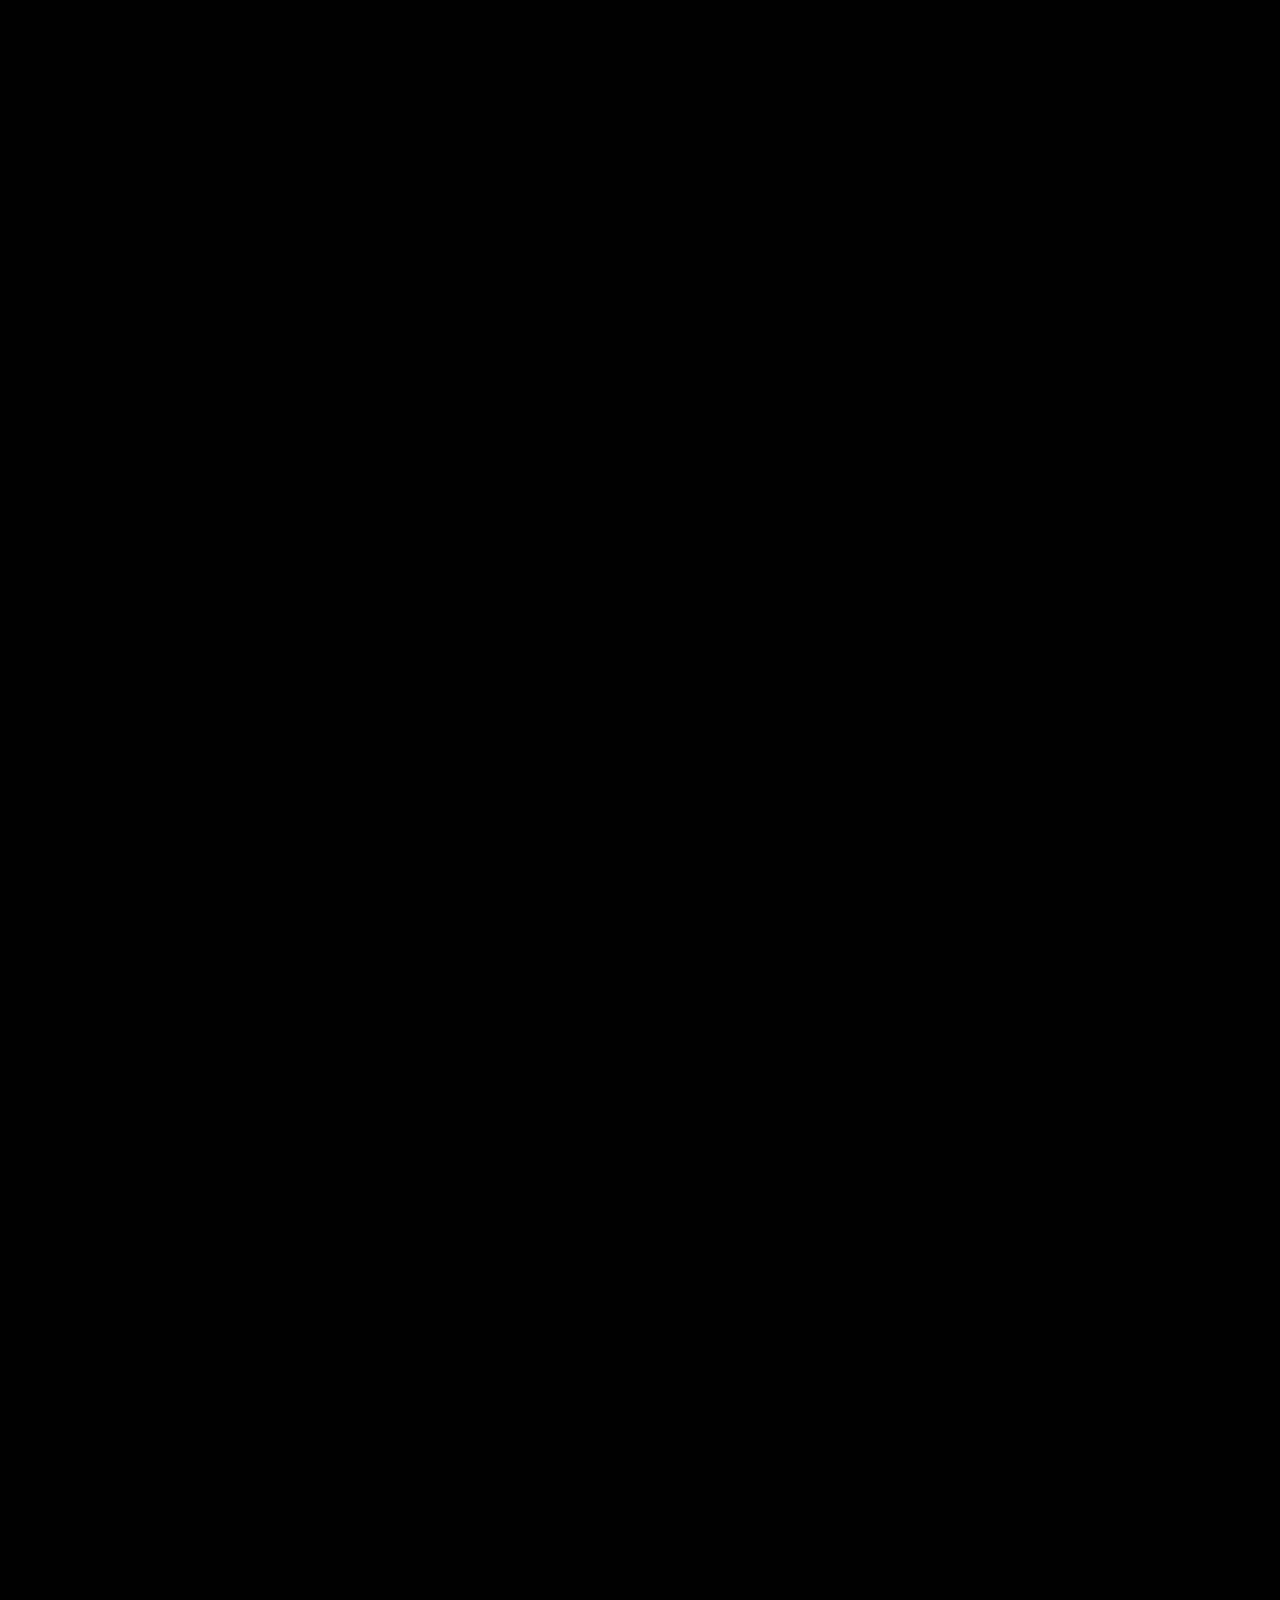
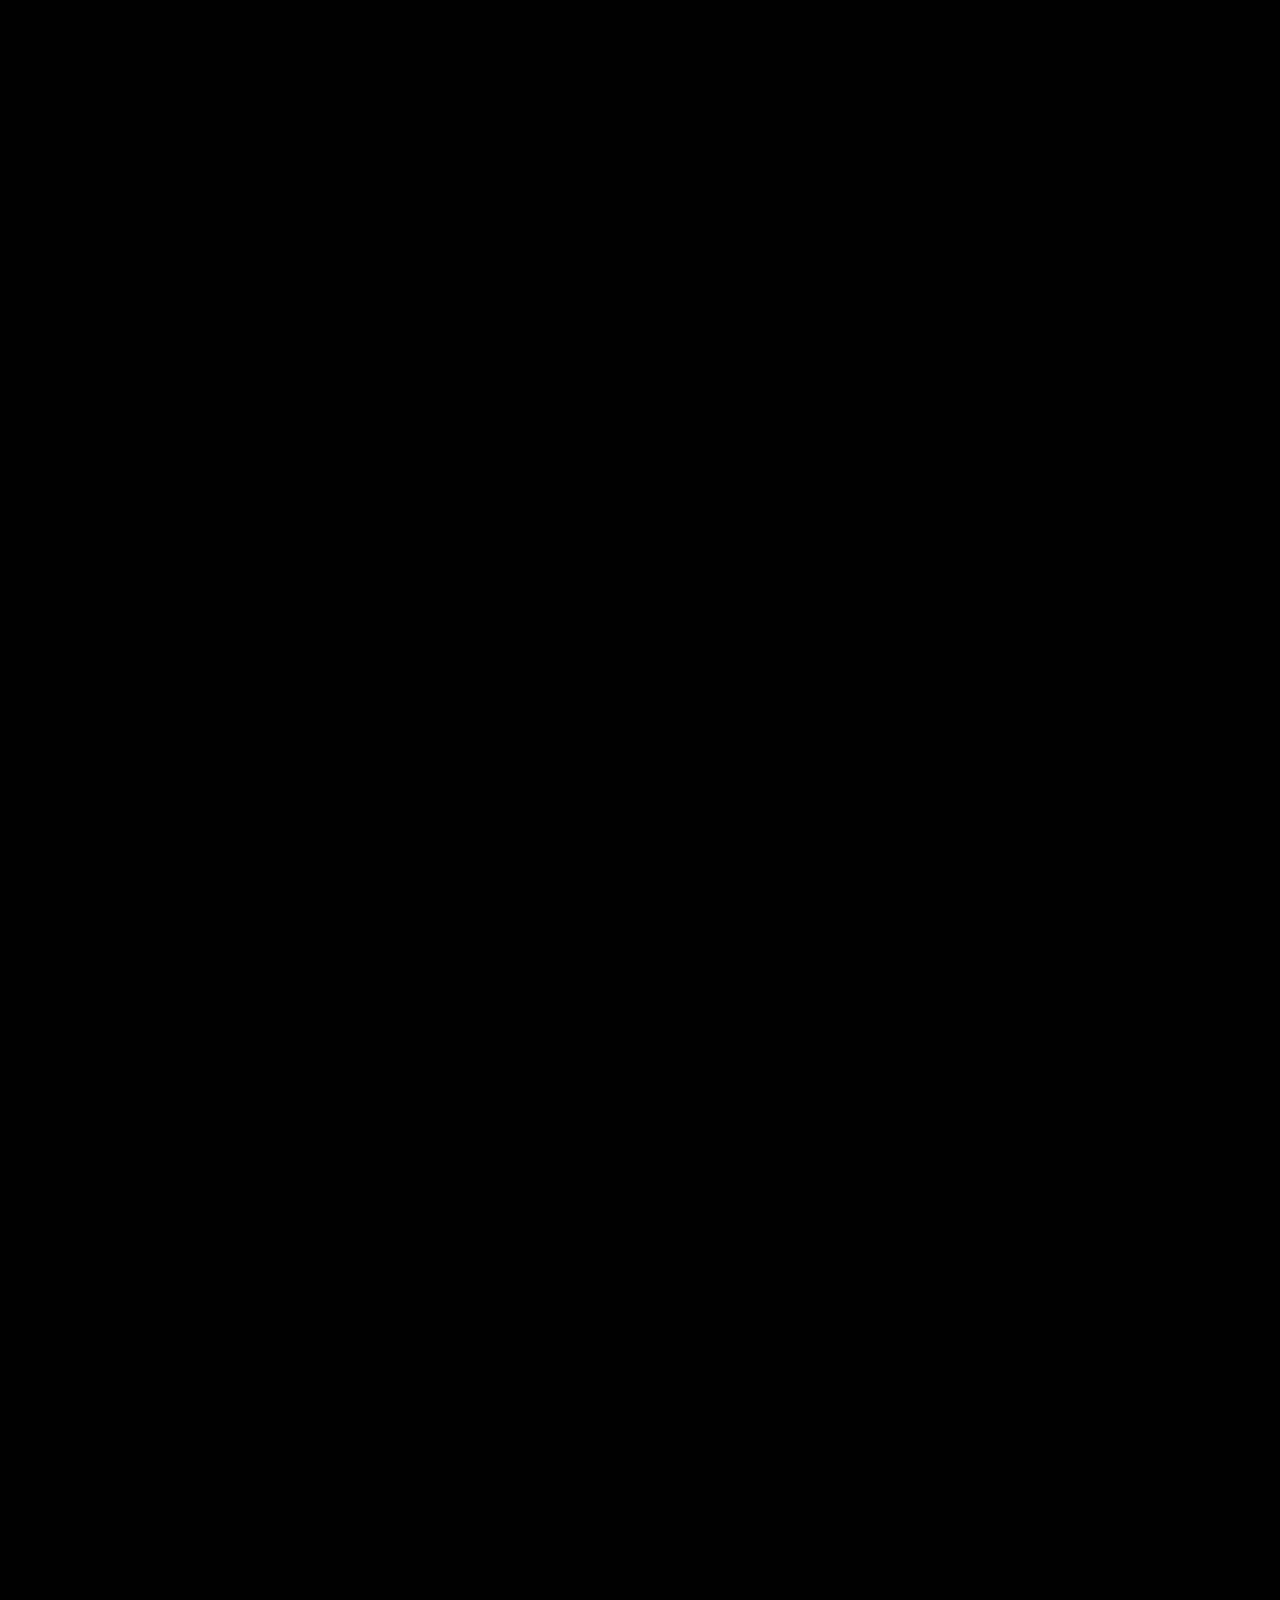
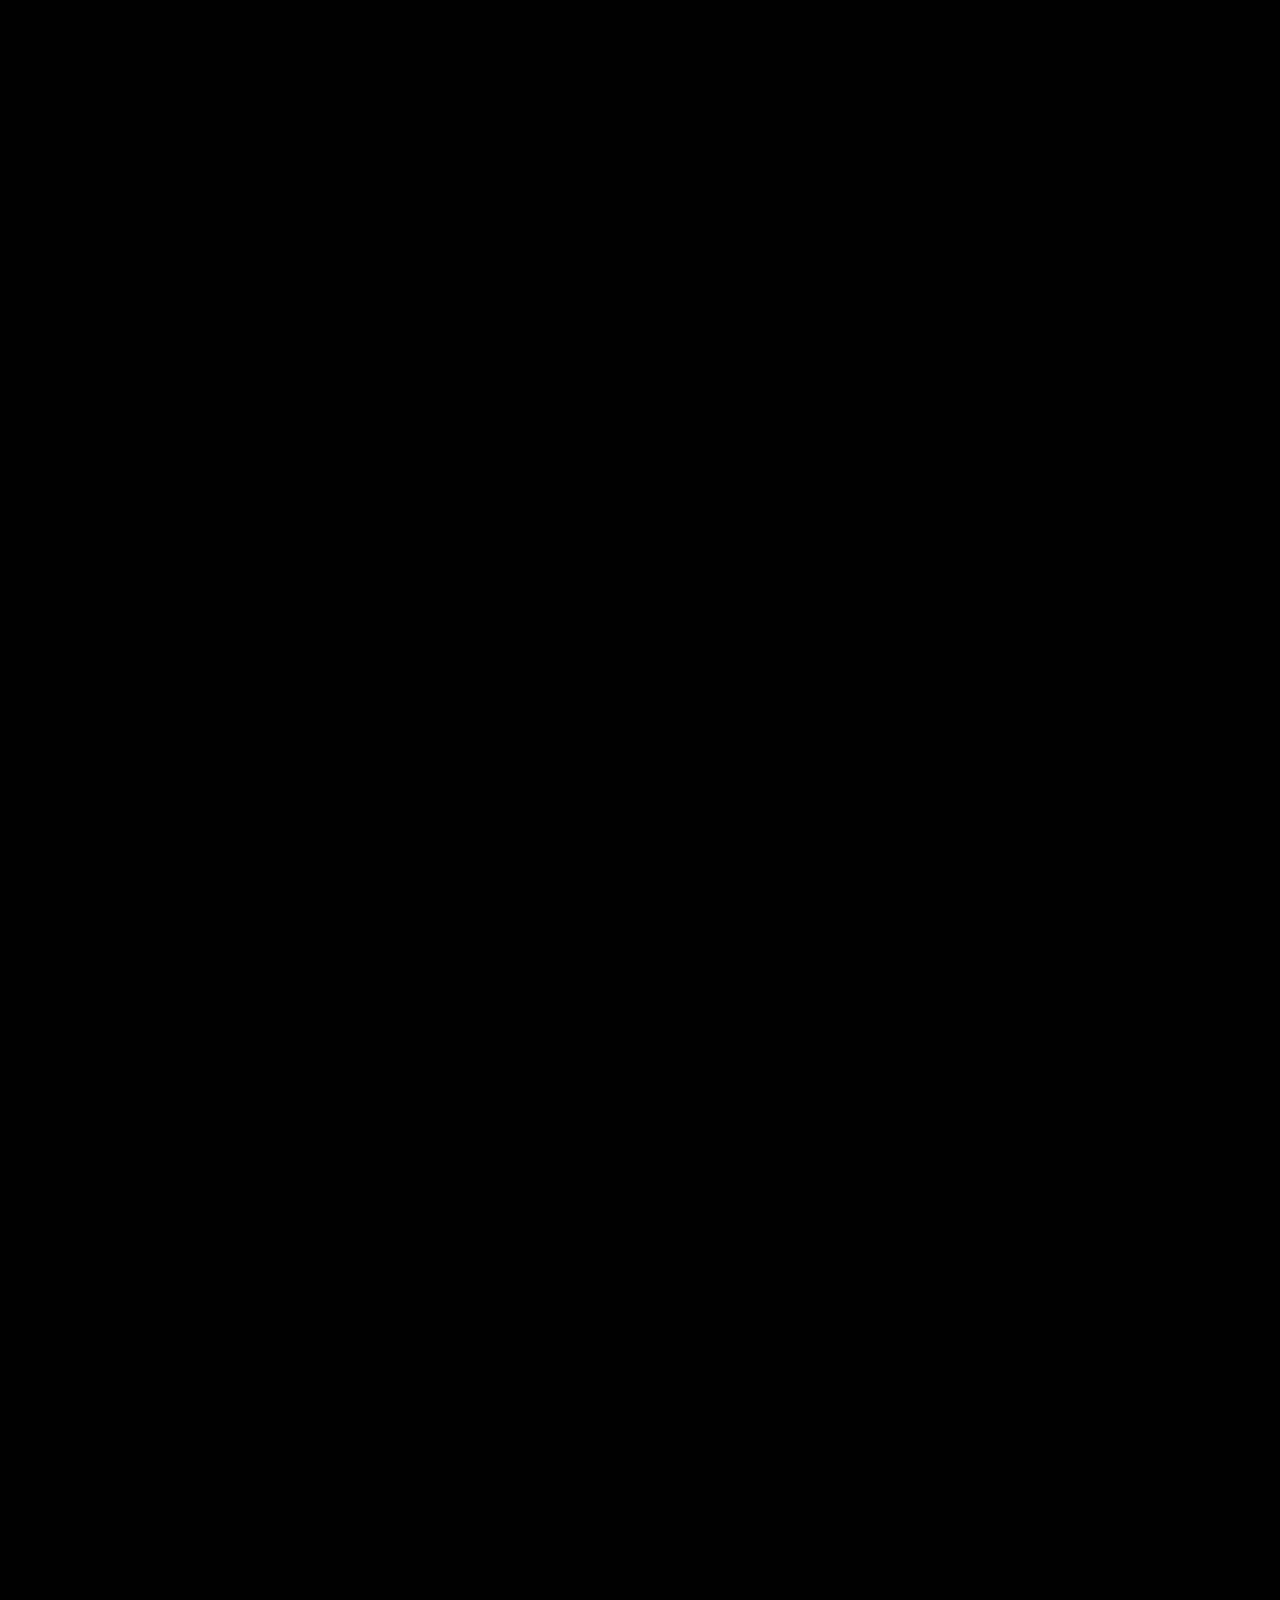
==== commit 93081088: "refine(nosotros/contacto): chip vaiven, email letra-por-letra, mira+flecha al email - Nosotros: 'vai" ====
--- a/index.html
+++ b/index.html
@@ -345,11 +345,9 @@
             <div class="contacto-deco" aria-hidden="true">
                 <span class="cd cd-cruces"></span>
                 <span class="cd cd-flechas"></span>
-                <span class="cd cd-mira"></span>
                 <span class="cd cd-lineas-izq"></span>
                 <span class="cd cd-lineas-der"></span>
                 <span class="cd cd-barras"></span>
-                <img class="cd cd-flecha-grunge" src="resources/imagenes_grunge/flecha.webp" alt="" decoding="async" loading="lazy">
                 <span class="cd cd-dot cd-dot-1"></span>
                 <span class="cd cd-dot cd-dot-2"></span>
                 <span class="cd cd-dot cd-dot-3"></span>
@@ -359,13 +357,12 @@
                 <p class="contacto__bajada">Traé la idea. Nosotros ponemos el movimiento.</p>
 
                 <a class="contacto__mail" href="mailto:vaivendv@gmail.com" aria-label="Escribinos a vaivendv@gmail.com">
-                    <!-- email multicolor (naranja/azul de la paleta); sin espacios entre spans -->
-                    <span class="contacto__mail-text"><span class="cm-o">vaiven</span><span class="cm-a">dv</span><span class="cm-o">@</span><span class="cm-a">gmail</span><span class="cm-o">.com</span></span>
-                    <!-- flecha-sticker decorativa; reemplazable por asset real cuando exista -->
-                    <svg class="contacto__flecha" viewBox="0 0 24 24" aria-hidden="true" focusable="false">
-                        <path d="M5 12h13M13 6l6 6-6 6" fill="none" stroke="currentColor"
-                              stroke-width="2.5" stroke-linecap="round" stroke-linejoin="round"/>
-                    </svg>
+                    <!-- mira detrás de la primera "v" (decorativa) -->
+                    <span class="contacto__mail-mira" aria-hidden="true"></span>
+                    <!-- flecha grunge apuntando al email desde arriba (decorativa) -->
+                    <img class="contacto__mail-arrow" src="resources/imagenes_grunge/flecha.webp" alt="" aria-hidden="true" decoding="async">
+                    <!-- email letra por letra alternando naranja/azul; sin espacios entre spans -->
+                    <span class="contacto__mail-text"><span class="cm-o">v</span><span class="cm-a">a</span><span class="cm-o">i</span><span class="cm-a">v</span><span class="cm-o">e</span><span class="cm-a">n</span><span class="cm-o">d</span><span class="cm-a">v</span><span class="cm-o">@</span><span class="cm-a">g</span><span class="cm-o">m</span><span class="cm-a">a</span><span class="cm-o">i</span><span class="cm-a">l</span><span class="cm-o">.</span><span class="cm-a">c</span><span class="cm-o">o</span><span class="cm-a">m</span></span>
                 </a>
 
                 <p class="contacto__redes">
--- a/styles.css
+++ b/styles.css
@@ -1387,18 +1387,21 @@
     height: 100%; width: auto; max-width: none; display: block;
 }
 
-/* ---- Manifiesto: la palabra "vaivén" del título es el trigger del video ---- */
+/* ---- Manifiesto: la palabra "vaivén" del título es el trigger del video.
+   Se resalta como chip (fondo amarillo, texto verde) para que se lea clickeable. */
 .nosotros__manifiesto {
     all: unset;
     font: inherit; font-style: italic; cursor: pointer;
-    color: var(--amarillo);
-    text-decoration: underline;
-    text-underline-offset: 0.12em;
-    text-decoration-thickness: 2px;
-    transition: color 0.2s;
+    color: var(--verde);
+    background: var(--amarillo);
+    padding: 0 0.22em;
+    border-radius: 6px;
+    box-decoration-break: clone;
+    -webkit-box-decoration-break: clone;
+    transition: background 0.2s, color 0.2s;
 }
 .nosotros__manifiesto:hover,
-.nosotros__manifiesto:focus-visible { color: var(--blanco); outline: none; }
+.nosotros__manifiesto:focus-visible { background: var(--blanco); color: var(--verde); outline: none; }
 
 @media (prefers-reduced-motion: reduce) {
     .nosotros-spotify { transition: none; }
@@ -1735,41 +1738,53 @@
 
 .contacto__bajada {
     margin: 0;
-    font-size: clamp(1rem, 2vw, 1.35rem);
-    max-width: 32ch;
+    font-size: clamp(1.15rem, 2.6vw, 1.7rem);   /* subtítulo un poco más grande */
+    max-width: 34ch;
     color: var(--lila);         /* acento mínimo lila para la bajada */
 }
 
-/* email protagonista: tamaño display, flecha-sticker apoyada al lado */
+/* email protagonista: tamaño display; mira detrás de la 1ª "v" y flecha grunge
+   apoyada arriba con la punta cayendo sobre el email (ambas absolutas). */
 .contacto__mail {
+    position: relative;
     display: inline-flex;
     align-items: center;
-    gap: clamp(0.4rem, 1.5vw, 1rem);
-    margin: clamp(0.5rem, 2vh, 1.5rem) 0;
+    margin: clamp(2rem, 6vh, 3.5rem) 0 clamp(0.5rem, 2vh, 1.5rem);
     color: var(--blanco);
     text-decoration: none;
     font-family: var(--font-alt);
     font-weight: 700;
-    font-size: clamp(1.6rem, 6.5vw, 4rem);
+    font-size: clamp(1.7rem, 7vw, 4.2rem);
     line-height: 1;
     letter-spacing: -0.02em;
-    transition: color 0.25s ease;
 }
 .contacto__mail-text {
+    position: relative; z-index: 1;   /* sobre la mira */
     border-bottom: 2px solid transparent;
     transition: border-color 0.25s ease;
 }
-.contacto__mail:hover,
-.contacto__mail:focus-visible { color: var(--lila); }
 .contacto__mail:hover .contacto__mail-text,
 .contacto__mail:focus-visible .contacto__mail-text { border-bottom-color: var(--lila); }
 
-.contacto__flecha {
-    flex: none;
-    width: clamp(1.6rem, 6.5vw, 4rem);
-    height: clamp(1.6rem, 6.5vw, 4rem);
-    color: var(--lila);         /* flecha-sticker en acento lila */
-    transform: rotate(-20deg);  /* apoyada tipo sticker, apuntando al email */
+/* mira detrás de la primera "v" del email */
+.contacto__mail-mira {
+    position: absolute; z-index: 0;
+    left: -0.2em; top: 50%;
+    transform: translateY(-50%);
+    width: 1.5em; height: 1.5em;
+    background: var(--blanco); opacity: 0.6;
+    -webkit-mask: url("resources/hero/mira.svg") center / contain no-repeat;
+            mask: url("resources/hero/mira.svg") center / contain no-repeat;
+    pointer-events: none;
+}
+/* flecha grunge (webp) apoyada arriba, punta hacia abajo sobre el email */
+.contacto__mail-arrow {
+    position: absolute; z-index: 2;
+    left: 40%; top: -0.78em;
+    width: clamp(3.2rem, 13vw, 6.5rem);
+    height: auto;
+    transform: rotate(122deg);
+    pointer-events: none;
 }
 
 /* redes secundarias: chiquitas, uppercase, con tracking, separadas por · */
@@ -1808,57 +1823,50 @@
 .contacto__inner { position: relative; z-index: 1; }
 .contacto-deco { position: absolute; inset: 0; z-index: 0; pointer-events: none; overflow: hidden; }
 .cd { position: absolute; display: block; }
-.cd-cruces, .cd-flechas, .cd-mira, .cd-lineas-izq, .cd-lineas-der, .cd-barras {
+.cd-cruces, .cd-flechas, .cd-lineas-izq, .cd-lineas-der, .cd-barras {
     -webkit-mask-repeat: no-repeat; mask-repeat: no-repeat;
     -webkit-mask-position: center;  mask-position: center;
     -webkit-mask-size: contain;     mask-size: contain;
 }
+/* cruces_abajo: 137×10 (fila horizontal de ×) */
 .cd-cruces {
-    left: 4%; top: 12%; width: min(2.6vw, 32px); height: min(13vw, 160px);
+    left: 4%; top: 12%; width: min(16vw, 175px); height: min(1.5vw, 17px);
     background: var(--naranja);
     -webkit-mask-image: url("resources/hero/cruces_abajo.svg");
             mask-image: url("resources/hero/cruces_abajo.svg");
 }
+/* flechas: 14×55 (columna vertical de flechas) */
 .cd-flechas {
-    right: 6%; top: 24%; width: min(3.6vw, 44px); height: min(10vw, 130px);
+    right: 5%; top: 22%; width: min(3.6vw, 44px); height: min(14vw, 155px);
     background: var(--azul);
     -webkit-mask-image: url("resources/hero/flechas.svg");
             mask-image: url("resources/hero/flechas.svg");
 }
-.cd-mira {
-    left: 13%; top: 52%; width: min(6vw, 74px); height: min(6vw, 74px);
-    background: var(--blanco); opacity: 0.5;
-    -webkit-mask-image: url("resources/hero/mira.svg");
-            mask-image: url("resources/hero/mira.svg");
-}
+/* lineas_izq: 11×222 (líneas verticales largas) — borde izquierdo */
 .cd-lineas-izq {
-    left: 2%; top: 46%; width: min(3.2vw, 40px); height: min(22vh, 210px);
-    background: var(--azul); opacity: 0.8;
+    left: 2%; top: 40%; width: min(2vw, 24px); height: min(28vh, 260px);
+    background: var(--azul); opacity: 0.85;
     -webkit-mask-image: url("resources/hero/lineas_izq.svg");
             mask-image: url("resources/hero/lineas_izq.svg");
 }
+/* lineas_der: 11×222 (líneas verticales largas) — borde derecho */
 .cd-lineas-der {
-    right: 3%; top: 6%; width: min(12vw, 150px); height: min(4vw, 46px);
-    background: var(--blanco); opacity: 0.55;
+    right: 3%; top: 16%; width: min(2vw, 24px); height: min(28vh, 260px);
+    background: var(--blanco); opacity: 0.6;
     -webkit-mask-image: url("resources/hero/lineas_der.svg");
             mask-image: url("resources/hero/lineas_der.svg");
 }
-/* barras abajo-centro: bandas alternadas azul/naranja recortadas por la forma */
+/* barras_abajo: 148×21 (barras horizontales) — abajo-centro, azul/naranja */
 .cd-barras {
     left: 50%; bottom: 6%; transform: translateX(-50%);
-    width: min(15vw, 190px); height: min(3.2vw, 36px);
+    width: min(18vw, 220px); height: min(3vw, 34px);
     background: repeating-linear-gradient(90deg,
-        var(--naranja) 0 12px, var(--azul) 12px 24px);
-    -webkit-mask-image: url("resources/hero/barras_derecha.svg");
-            mask-image: url("resources/hero/barras_derecha.svg");
-}
-/* flecha grunge (webp) apuntando al email — no se recolorea */
-.cd-flecha-grunge {
-    right: 16%; top: 50%; width: min(16vw, 180px);
-    transform: rotate(-8deg); opacity: 0.95;
+        var(--naranja) 0 14px, var(--azul) 14px 28px);
+    -webkit-mask-image: url("resources/hero/barras_abajo.svg");
+            mask-image: url("resources/hero/barras_abajo.svg");
 }
 /* dots (azul/naranja) */
-.cd-dot { width: 9px; height: 9px; }
+.cd-dot { width: 11px; height: 11px; }
 .cd-dot-1 { left: 20%; top: 20%; background: var(--azul); }
 .cd-dot-2 { left: 34%; top: 44%; background: var(--naranja); }
 .cd-dot-3 { right: 24%; bottom: 22%; background: var(--naranja); }
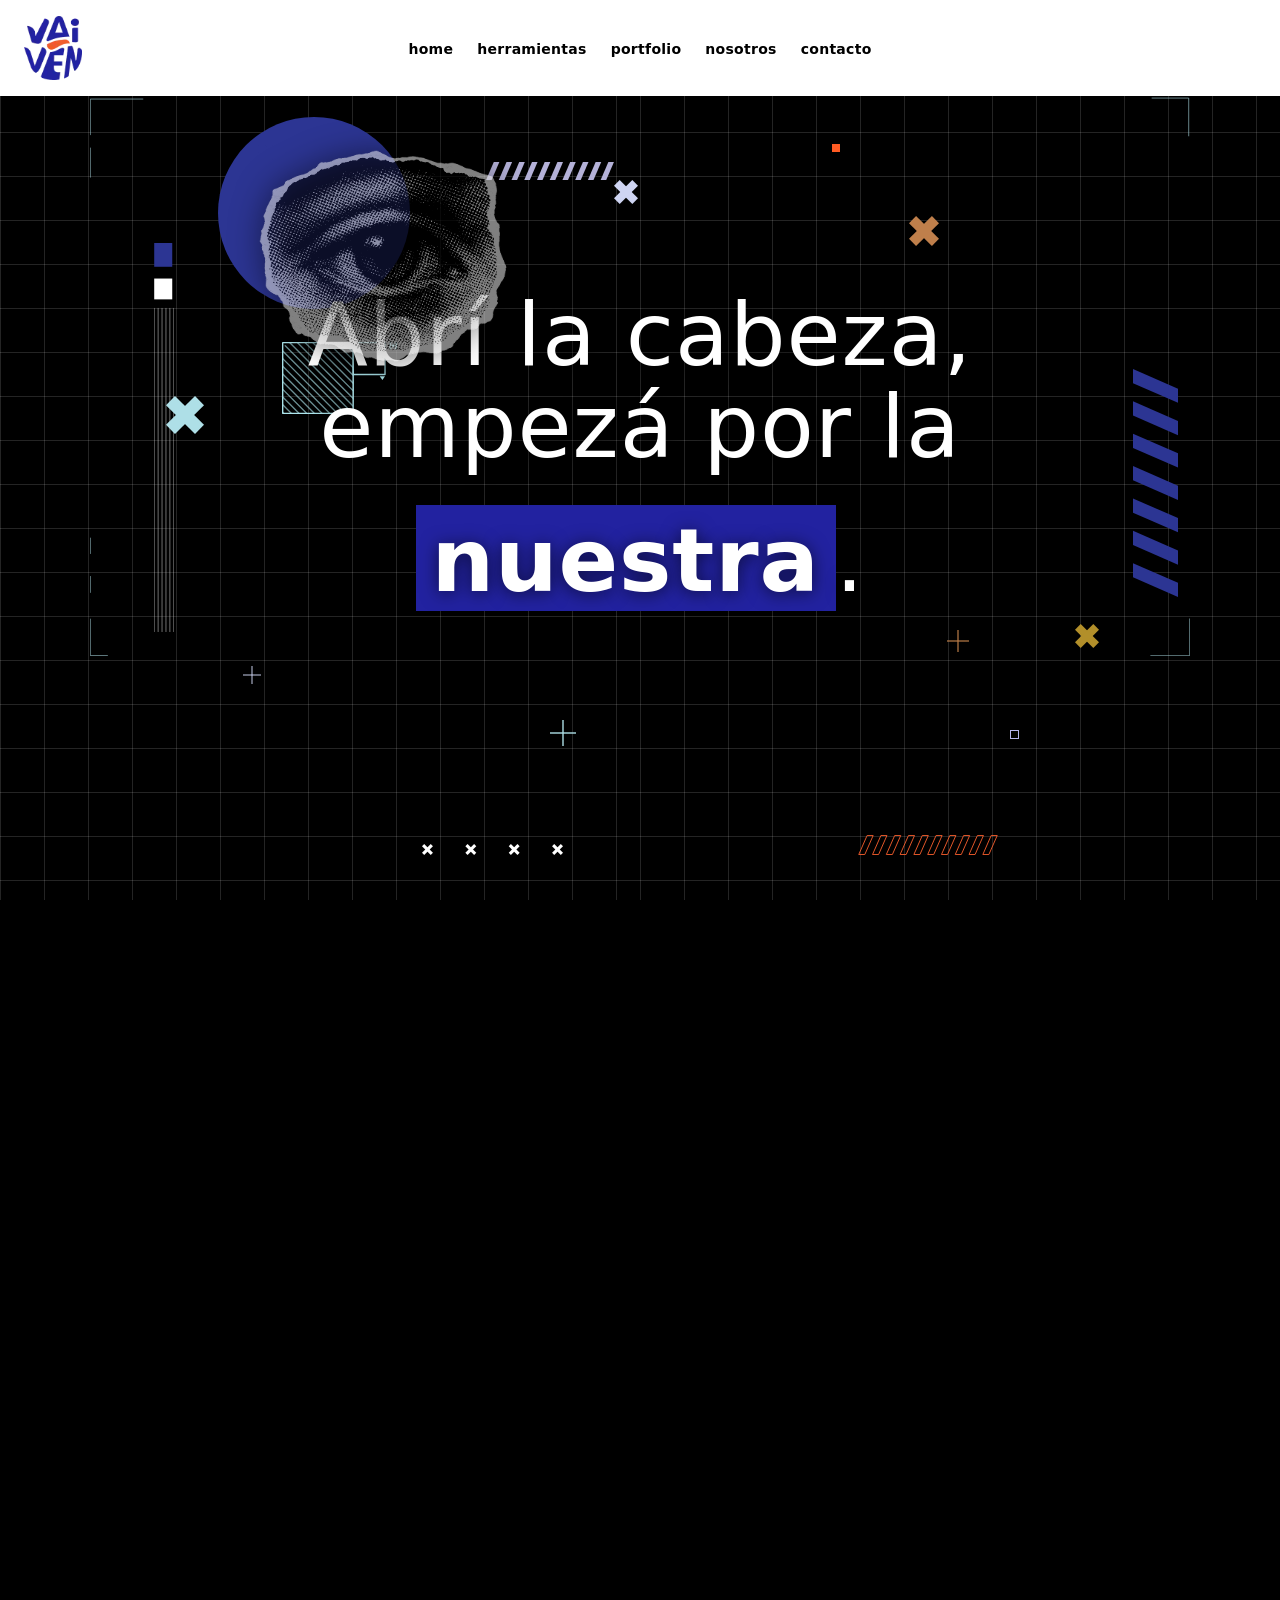
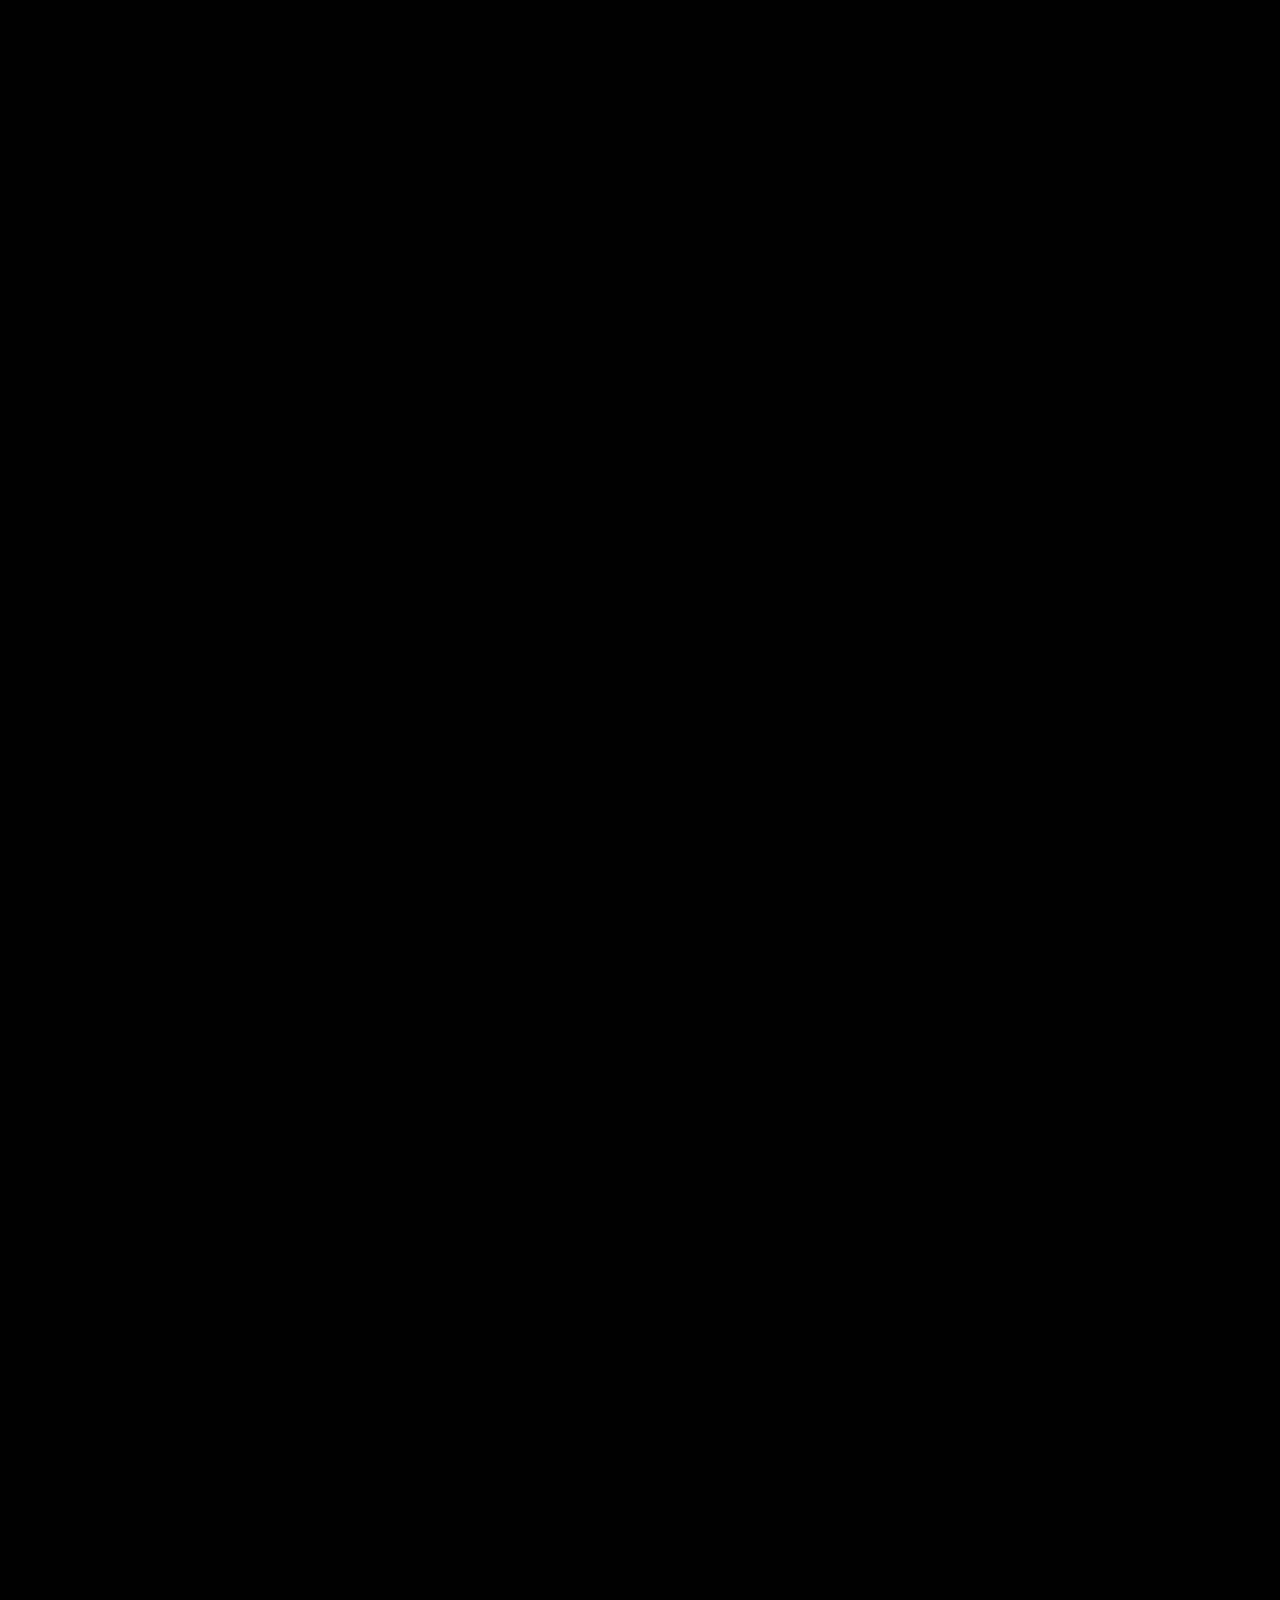
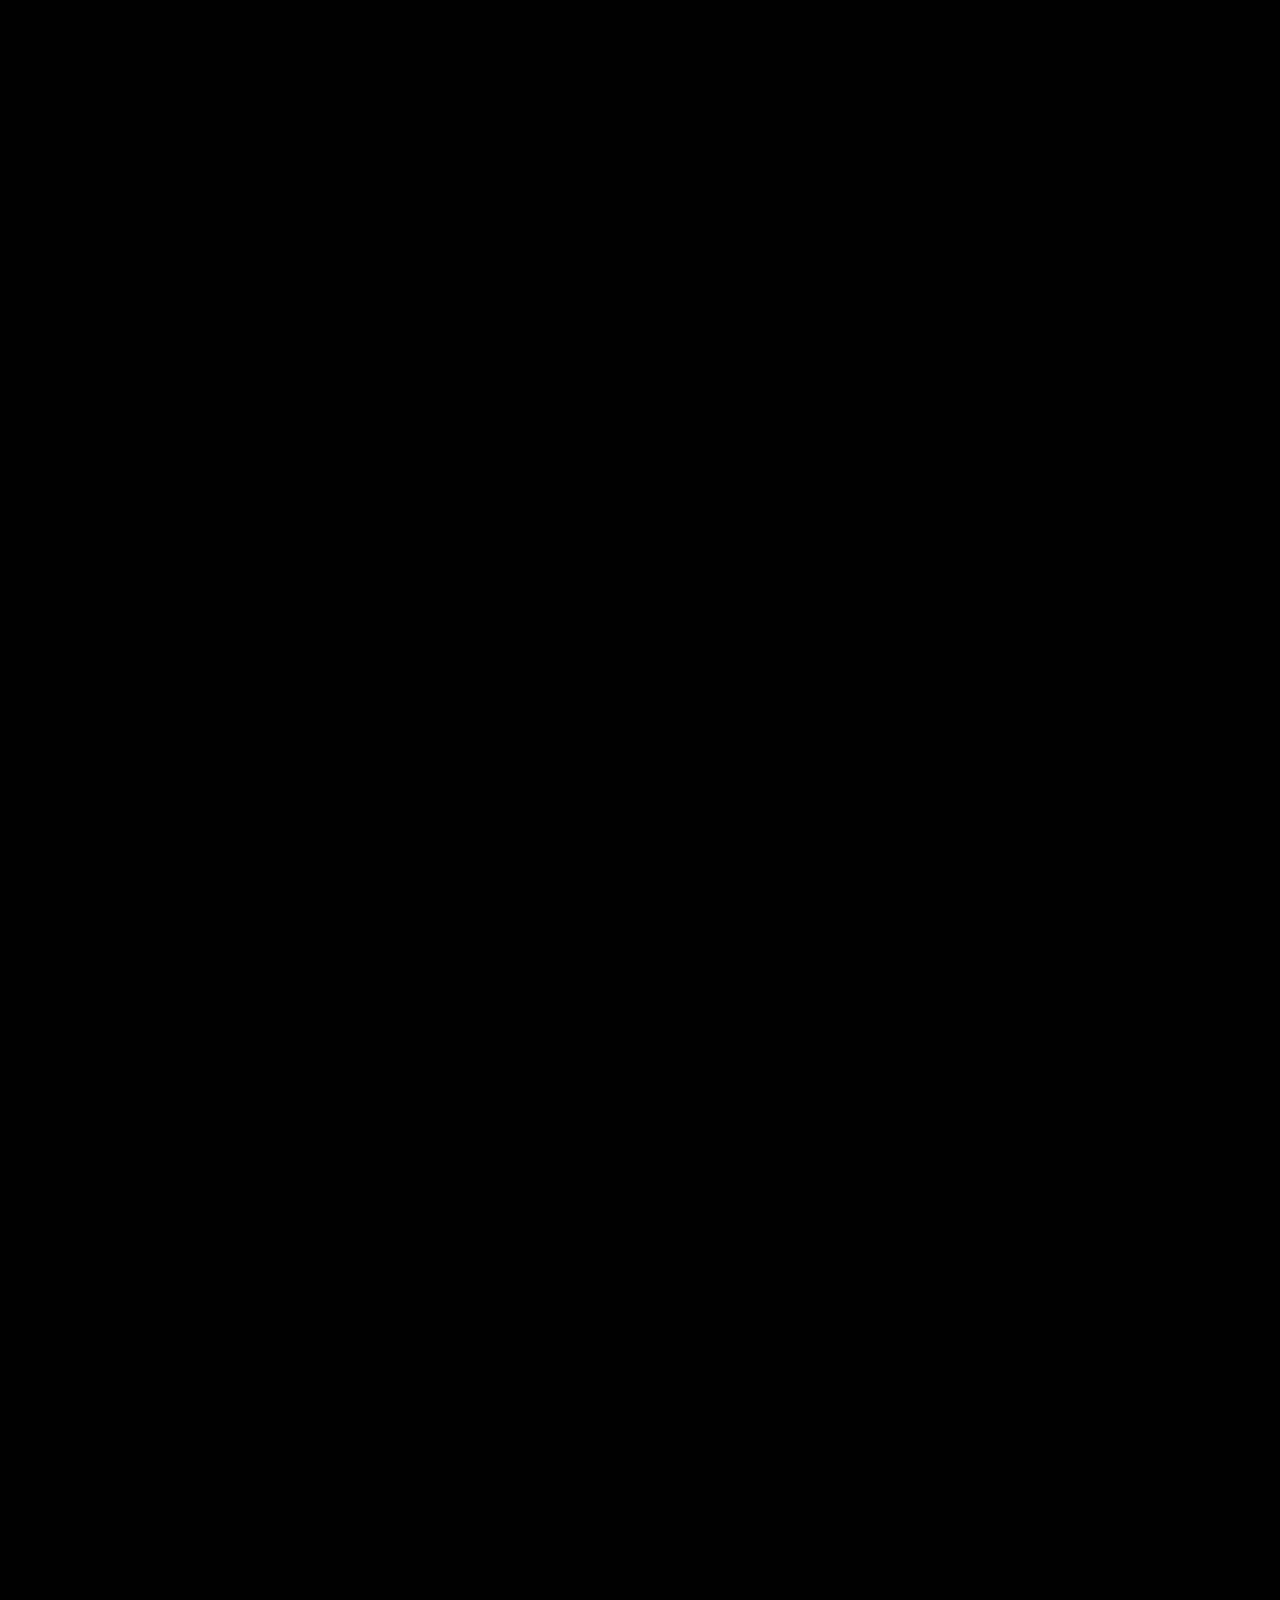
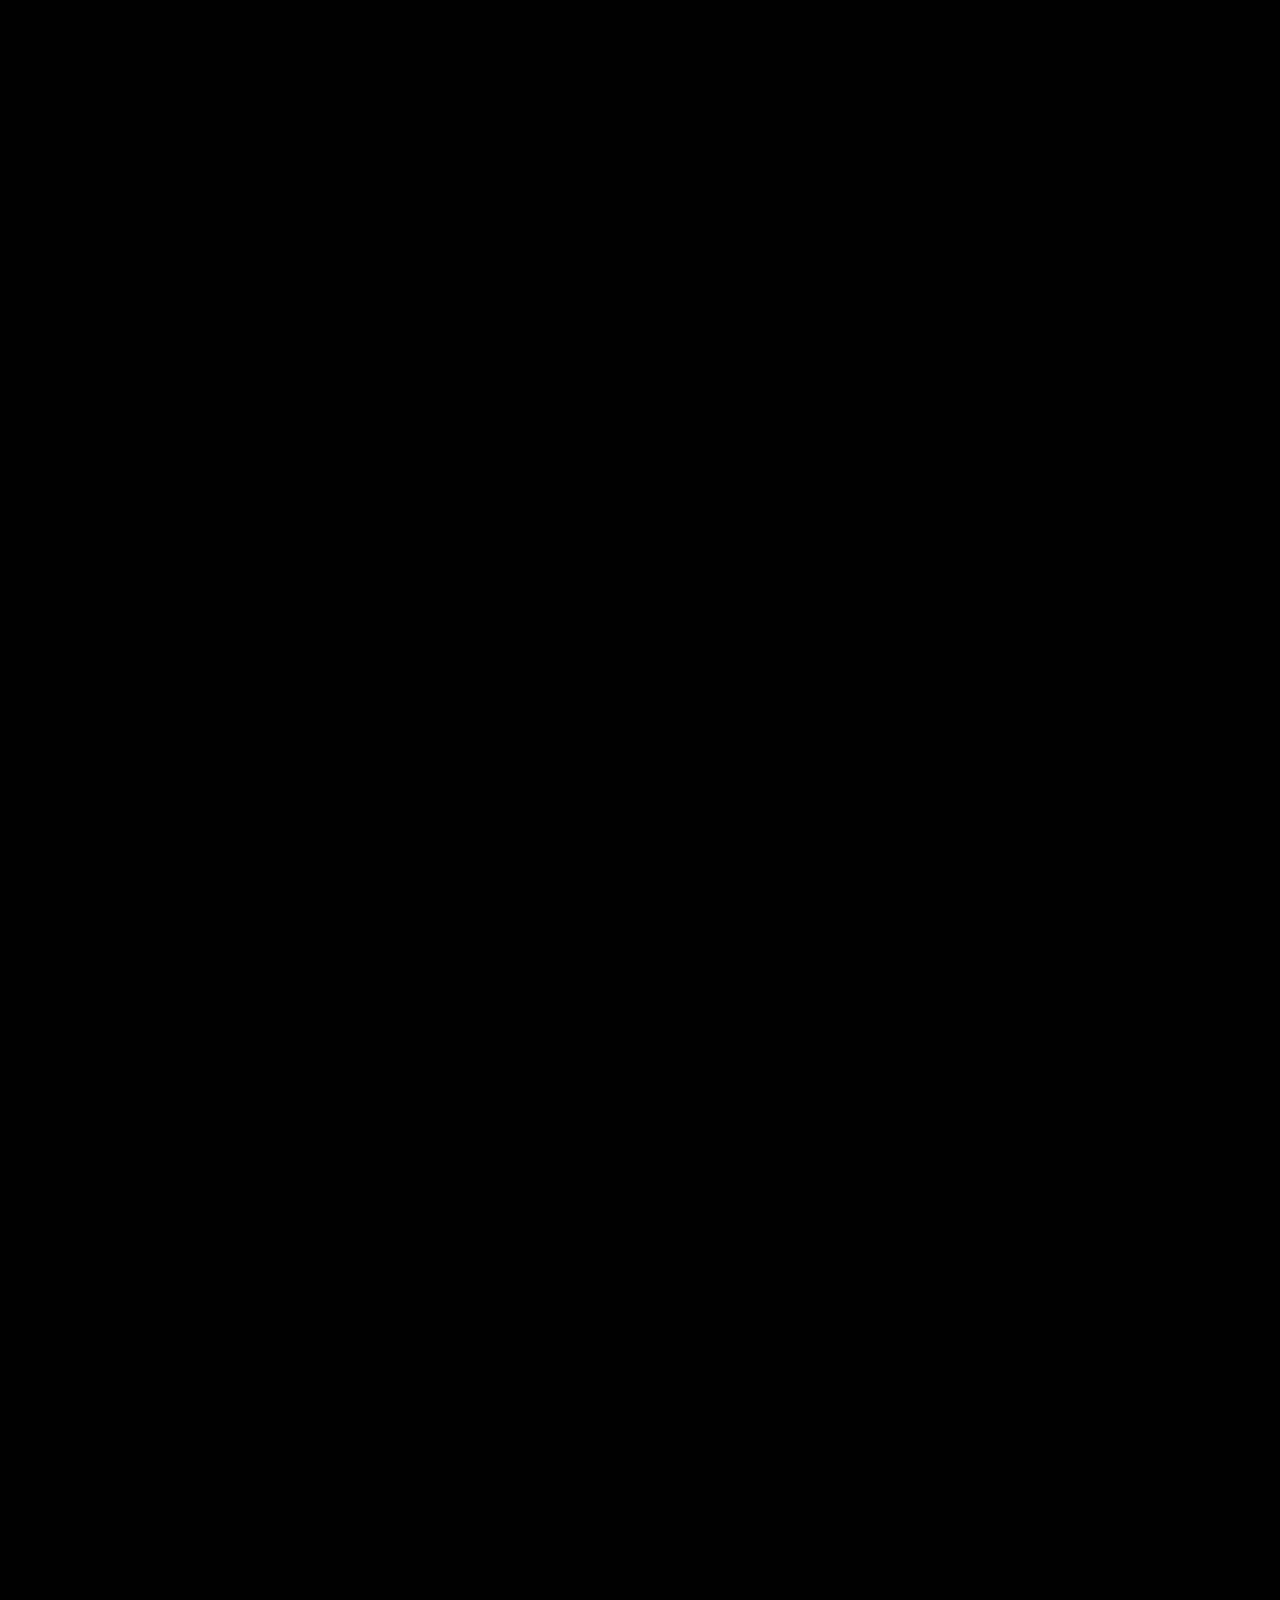
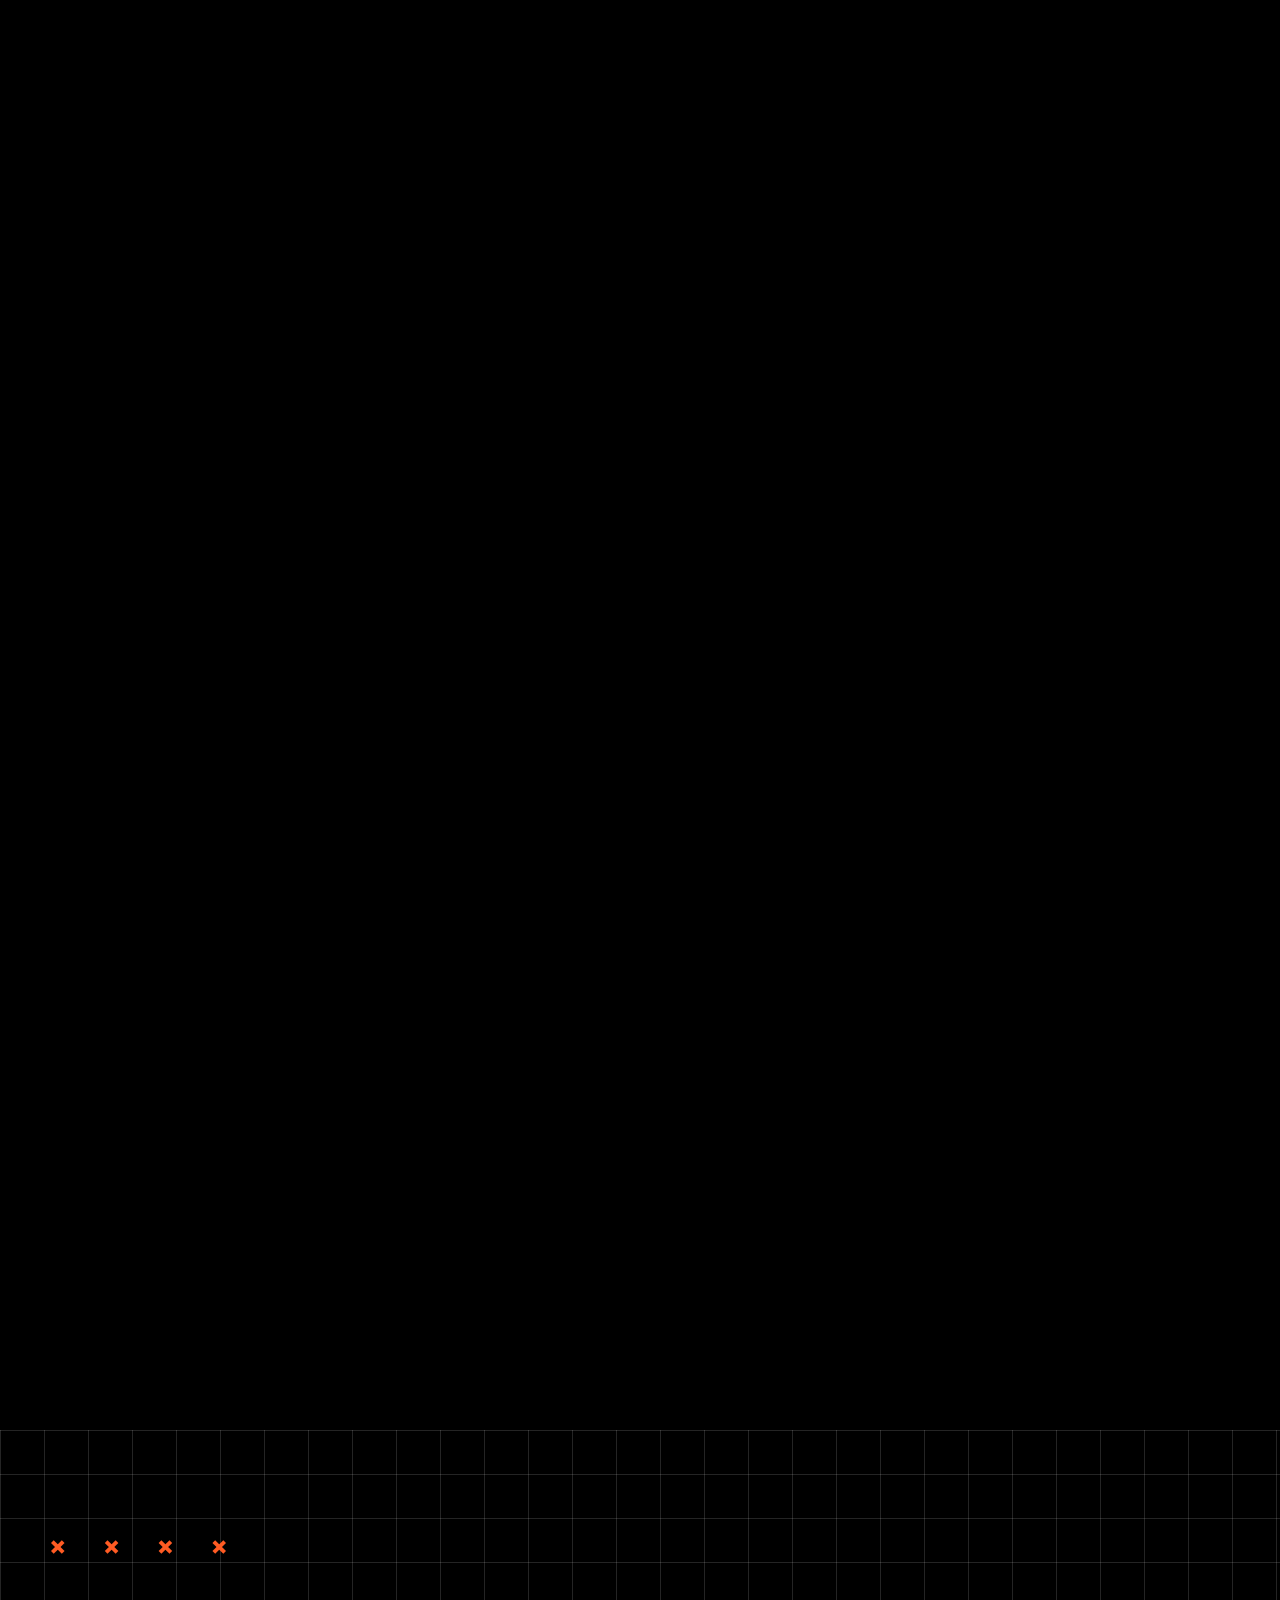
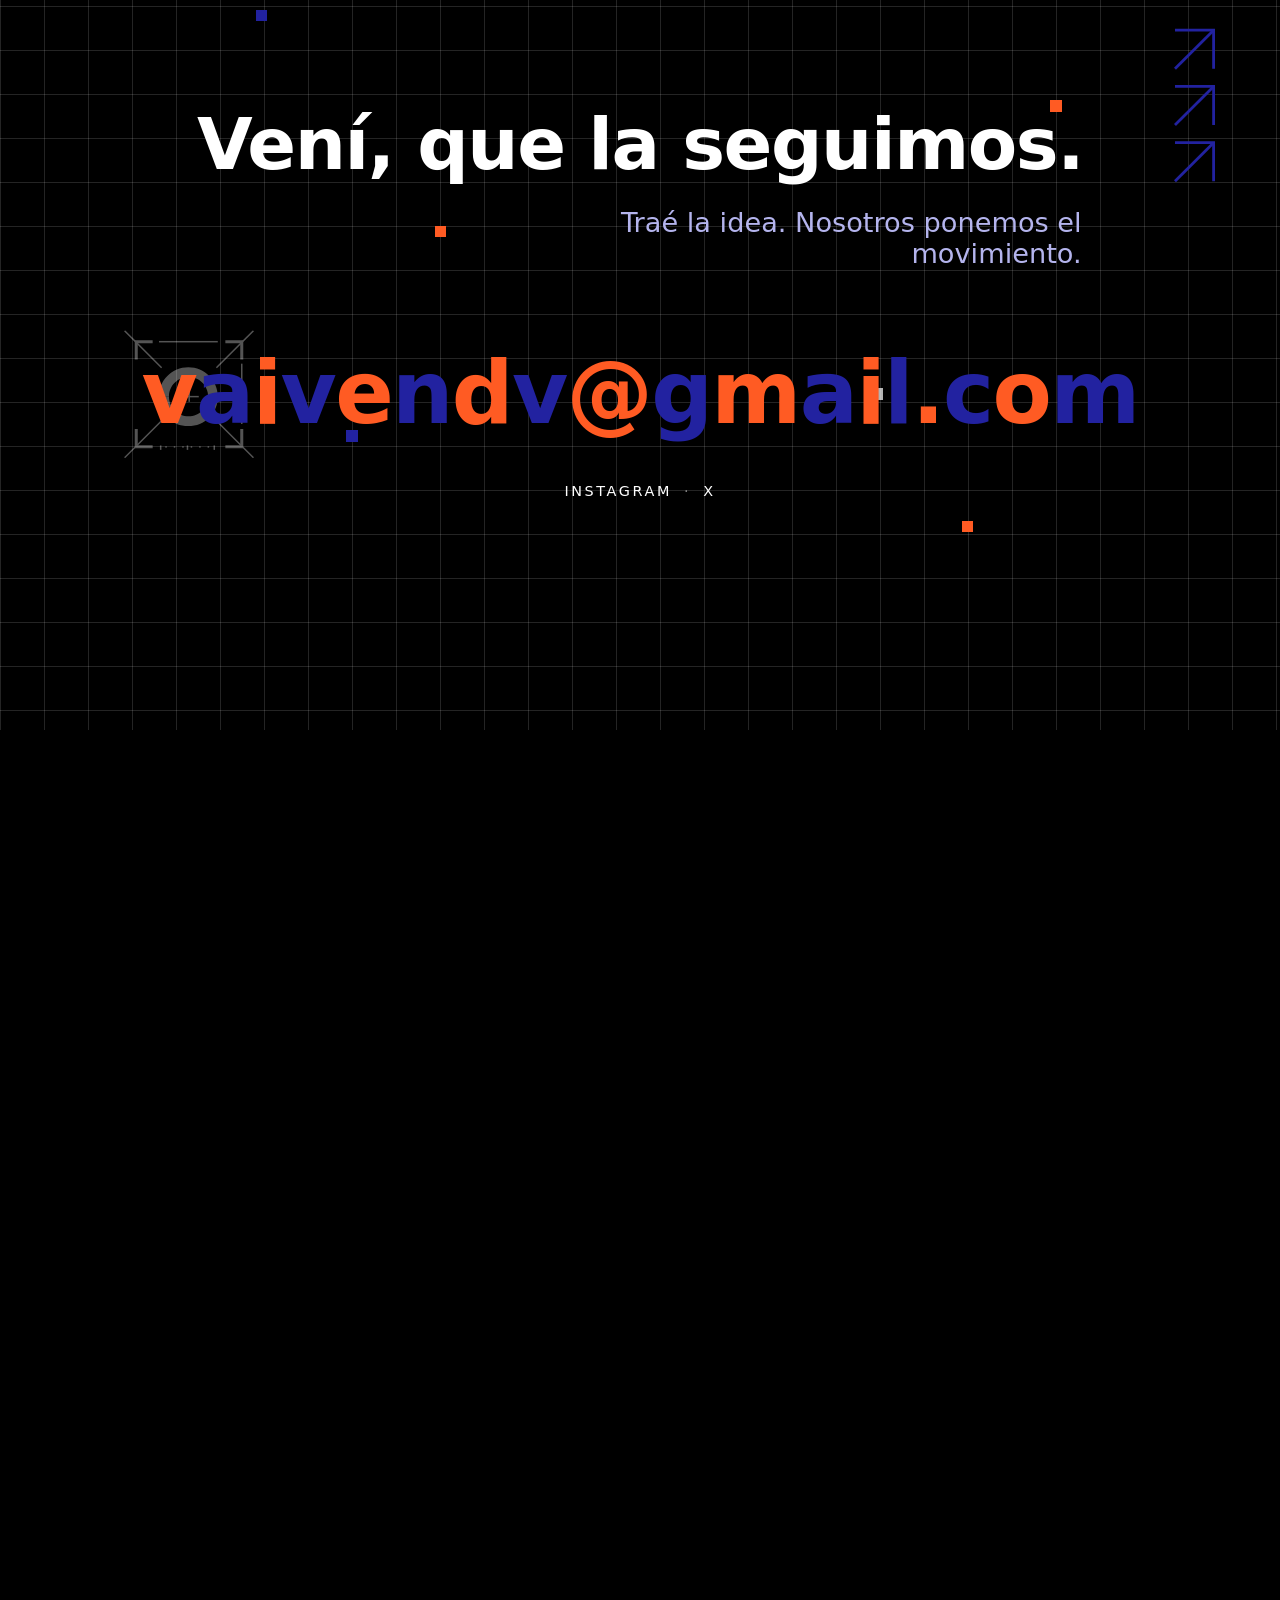
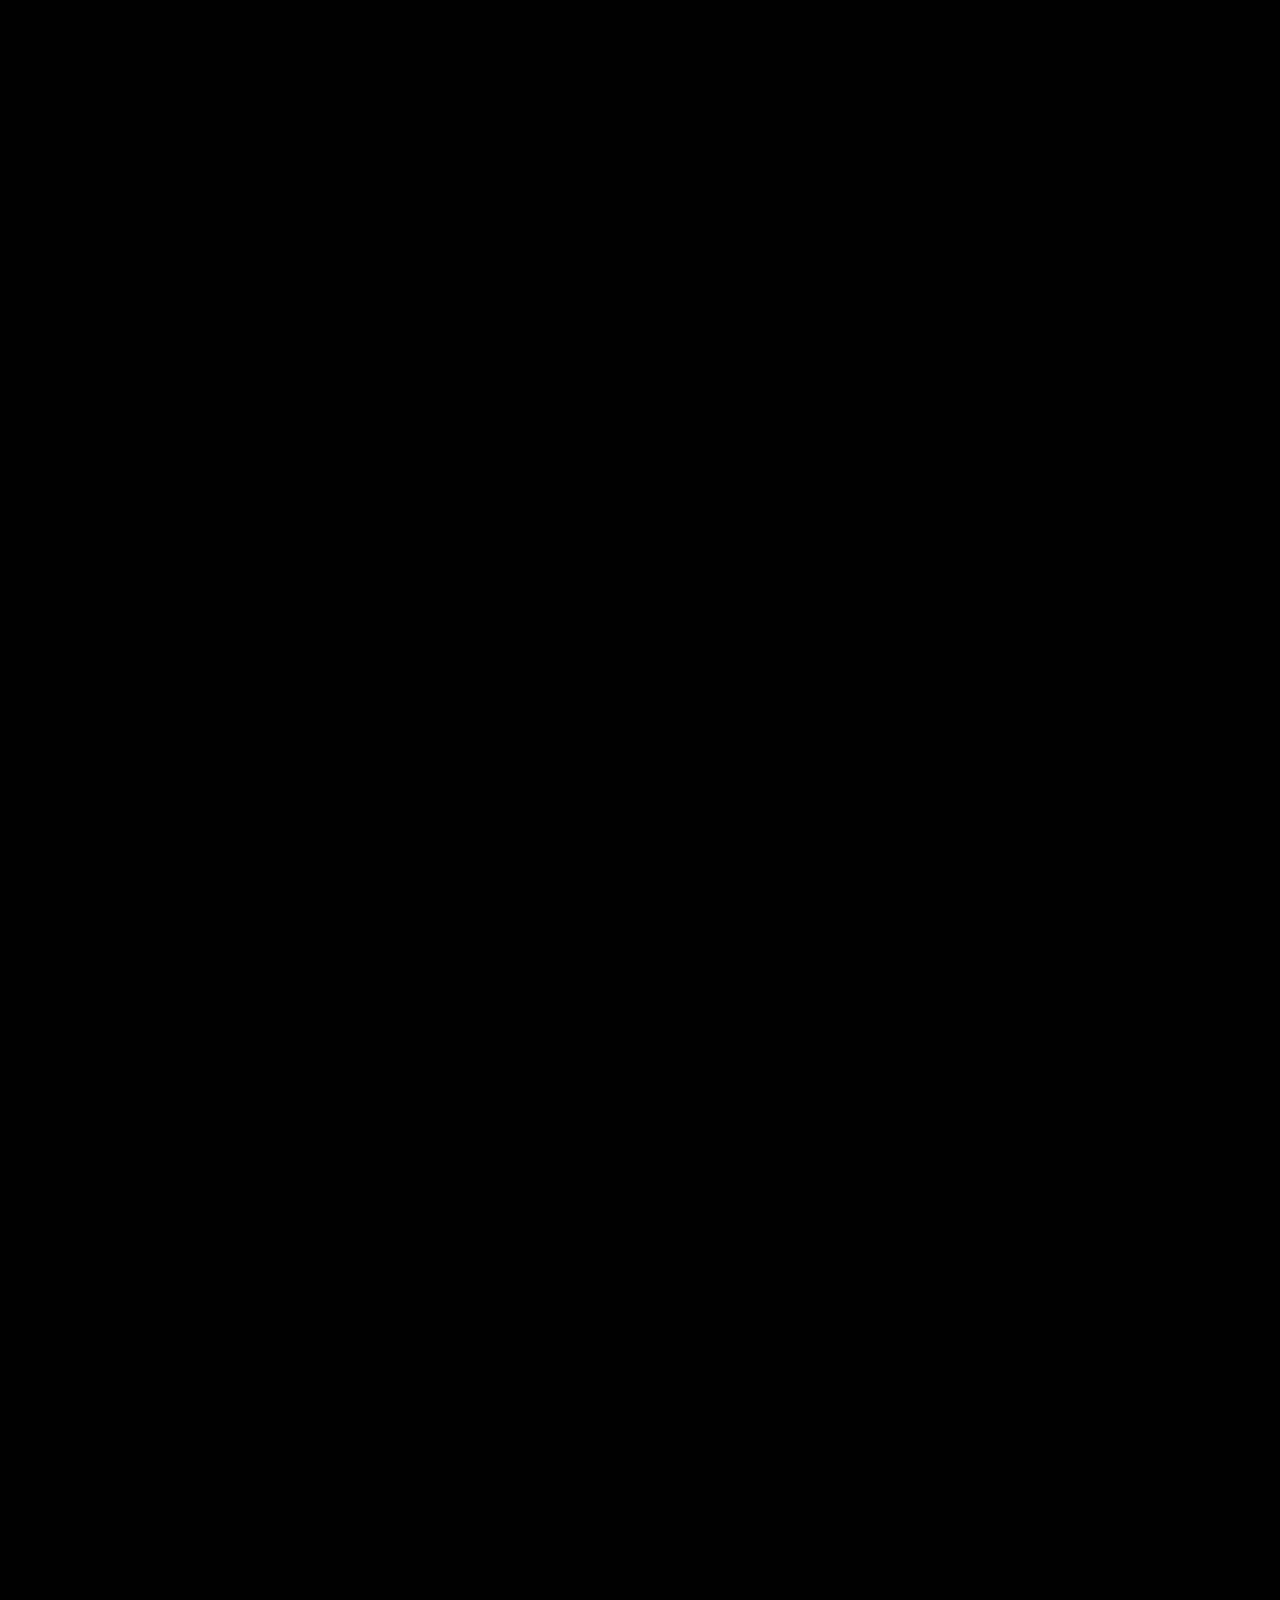
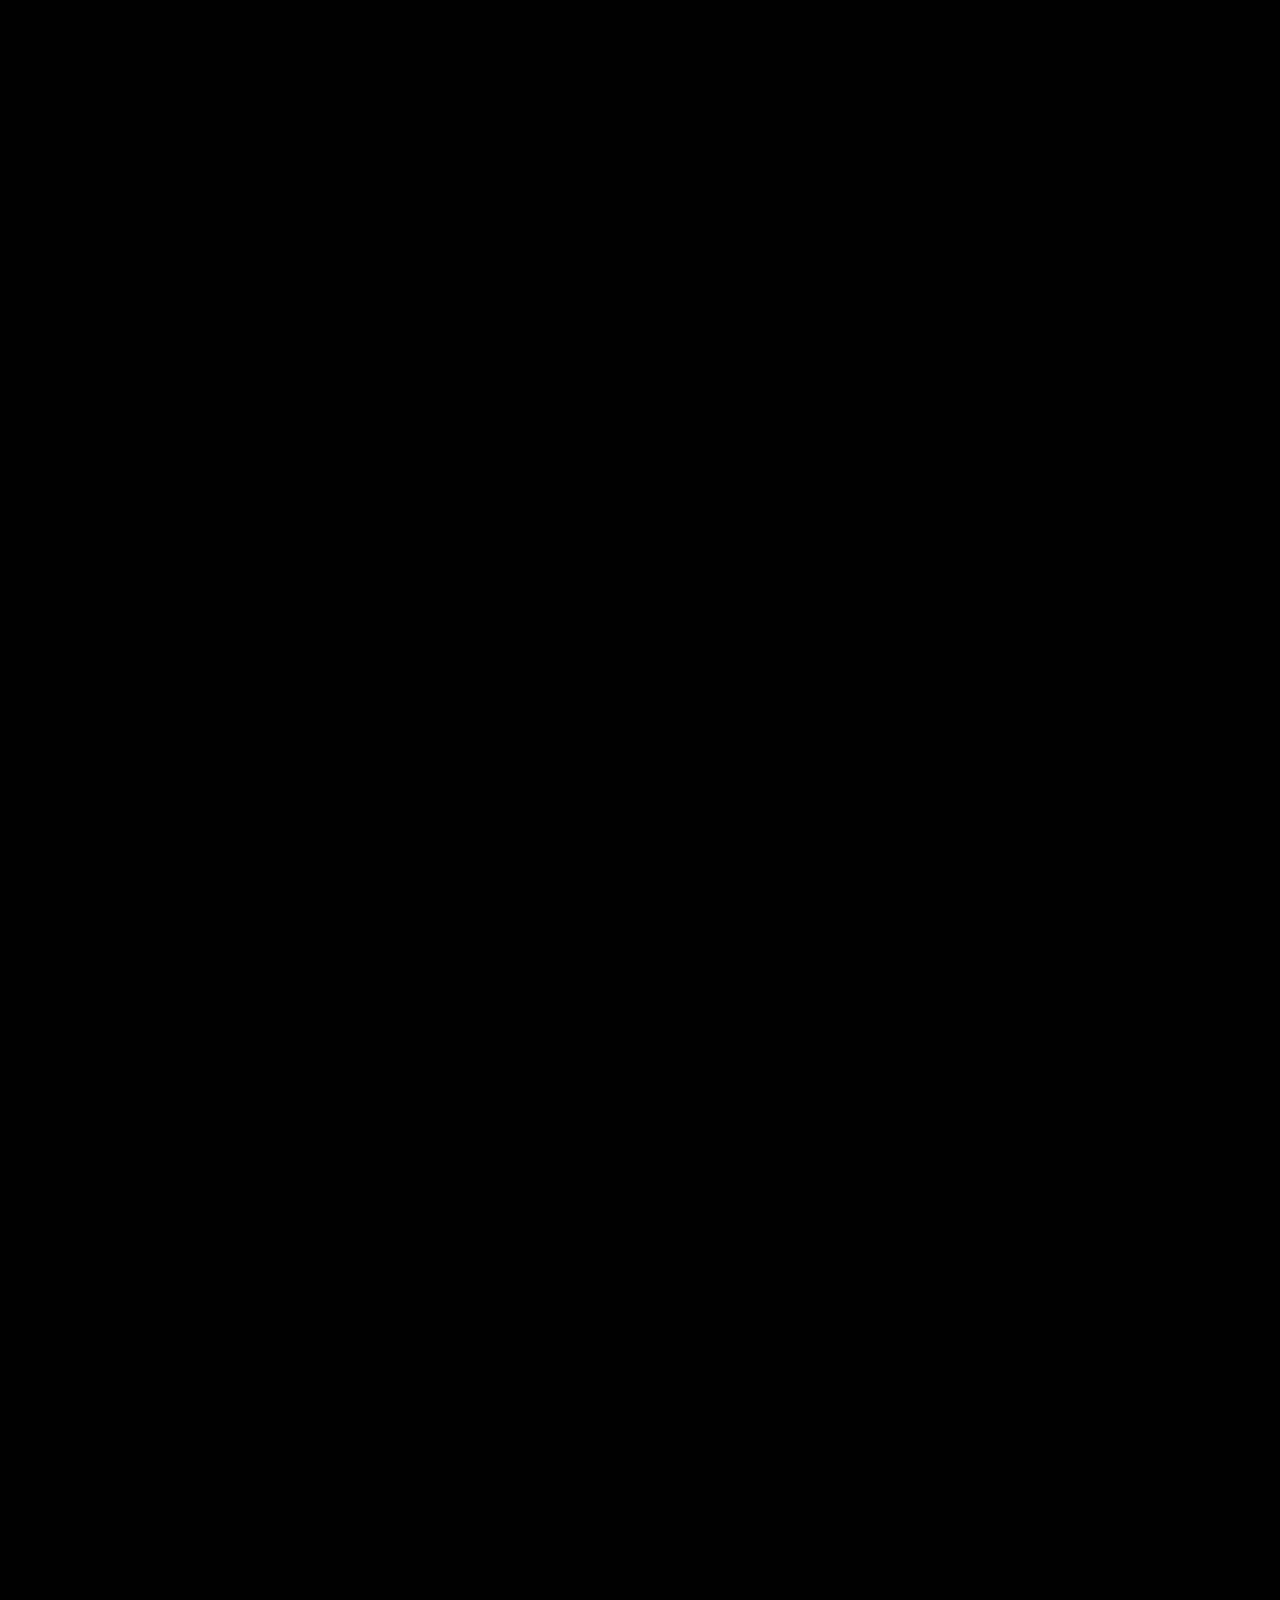
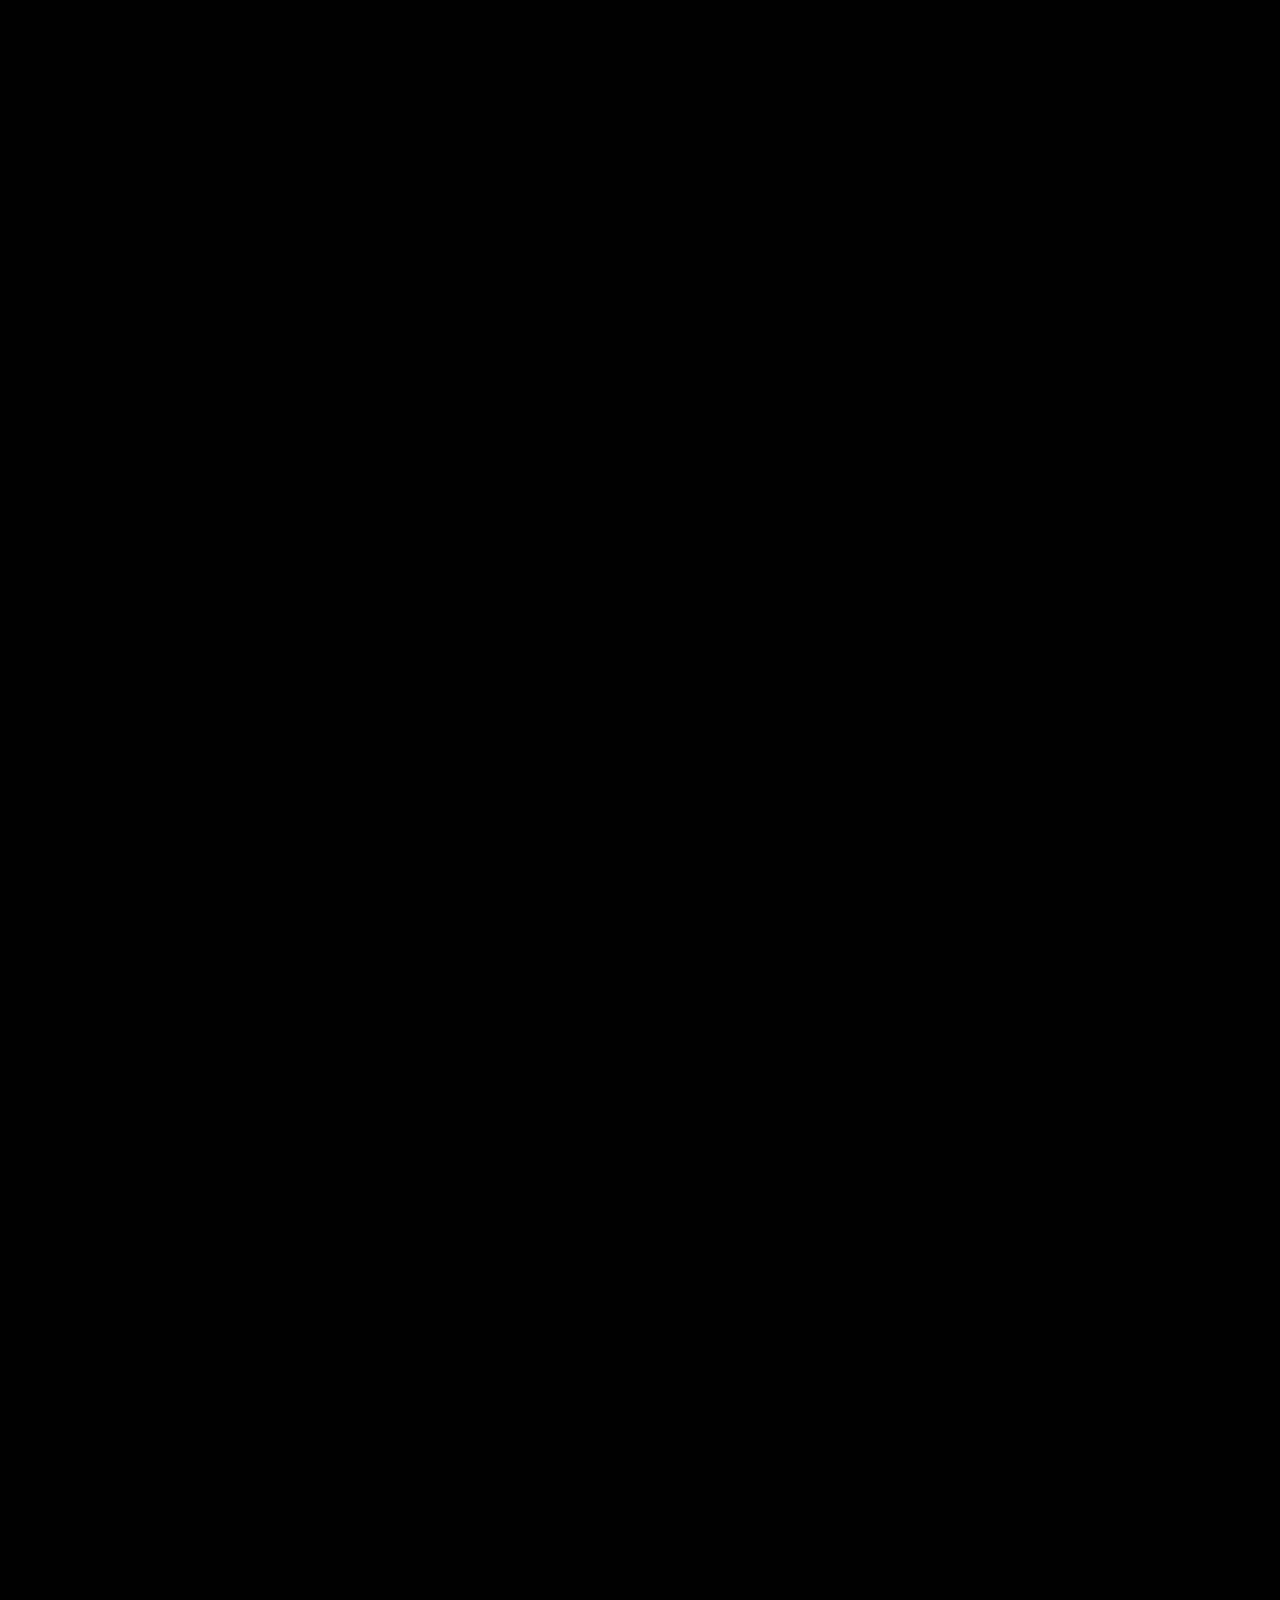
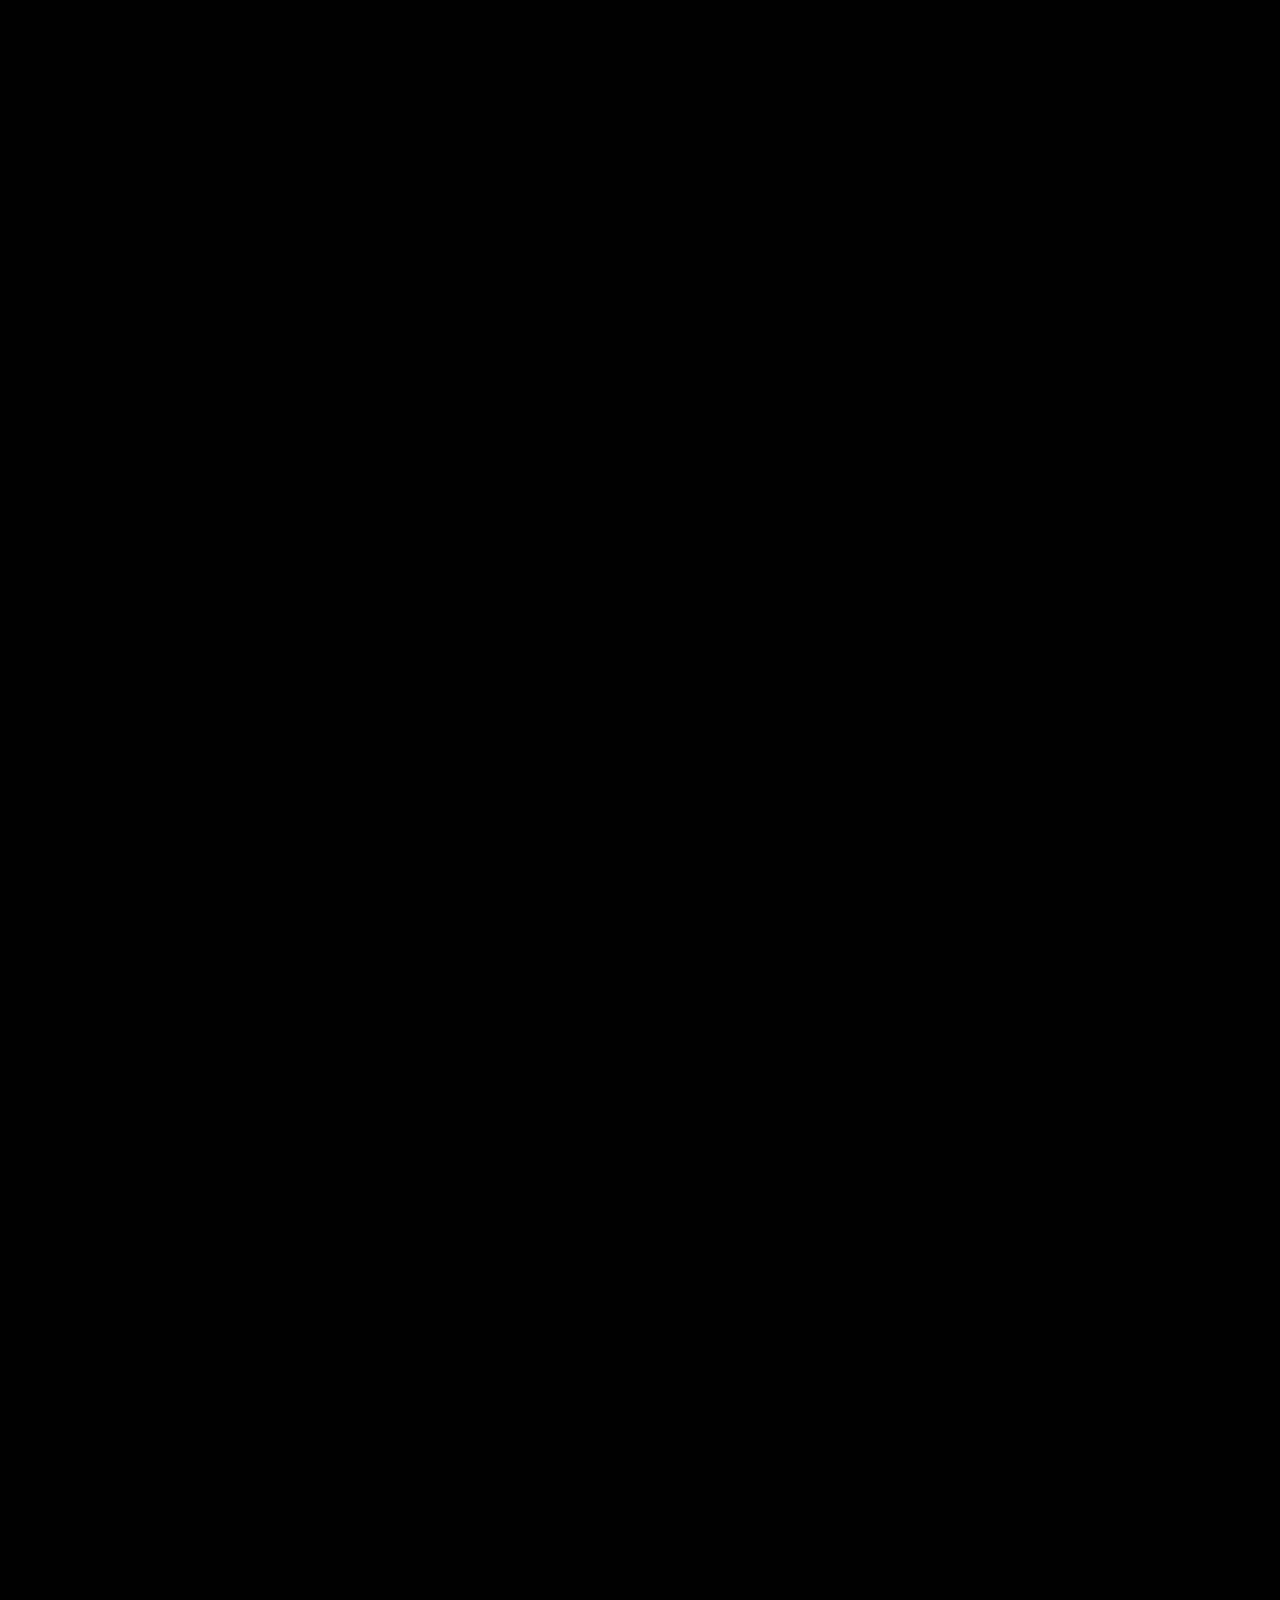
==== commit 326eea43: "feat: contacto, favicon, portadas mobile, optimización de imágenes y limpieza Contacto: - email más " ====
--- a/index.html
+++ b/index.html
@@ -3,7 +3,13 @@
 <head>
     <meta charset="UTF-8">
     <meta name="viewport" content="width=device-width, initial-scale=1">
-    <title>Vai Ven</title>
+    <title>Vaivén</title>
+    <!-- Favicon (favicon.io) -->
+    <link rel="icon" type="image/x-icon" href="resources/favicon/favicon.ico">
+    <link rel="icon" type="image/png" sizes="32x32" href="resources/favicon/favicon-32x32.png">
+    <link rel="icon" type="image/png" sizes="16x16" href="resources/favicon/favicon-16x16.png">
+    <link rel="apple-touch-icon" sizes="180x180" href="resources/favicon/apple-touch-icon.png">
+    <link rel="manifest" href="resources/favicon/site.webmanifest">
     <link rel="preconnect" href="https://fonts.googleapis.com">
     <link rel="preconnect" href="https://fonts.gstatic.com" crossorigin>
     <!-- Montserrat is a VARIABLE font (100..900). Montserrat Alternates is
@@ -348,9 +354,15 @@
                 <span class="cd cd-lineas-izq"></span>
                 <span class="cd cd-lineas-der"></span>
                 <span class="cd cd-barras"></span>
+                <span class="cd cd-marco"></span>
+                <span class="cd cd-suma"></span>
+                <span class="cd cd-misc"></span>
                 <span class="cd cd-dot cd-dot-1"></span>
                 <span class="cd cd-dot cd-dot-2"></span>
                 <span class="cd cd-dot cd-dot-3"></span>
+                <span class="cd cd-sq cd-sq-1"></span>
+                <span class="cd cd-sq cd-sq-2"></span>
+                <span class="cd cd-sq cd-sq-3"></span>
             </div>
             <div class="contacto__inner">
                 <h2 class="contacto__titulo">Vení, que la seguimos.</h2>
--- a/styles.css
+++ b/styles.css
@@ -1741,6 +1741,9 @@
     font-size: clamp(1.15rem, 2.6vw, 1.7rem);   /* subtítulo un poco más grande */
     max-width: 34ch;
     color: var(--lila);         /* acento mínimo lila para la bajada */
+    align-self: flex-end;       /* corrida hacia la derecha (Luly) */
+    text-align: right;
+    margin-right: clamp(0.5rem, 3vw, 2.5rem);
 }
 
 /* email protagonista: tamaño display; mira detrás de la 1ª "v" y flecha grunge
@@ -1754,7 +1757,7 @@
     text-decoration: none;
     font-family: var(--font-alt);
     font-weight: 700;
-    font-size: clamp(1.7rem, 7vw, 4.2rem);
+    font-size: clamp(2rem, 8.5vw, 5.4rem);   /* email protagonista, más grande */
     line-height: 1;
     letter-spacing: -0.02em;
 }
@@ -1777,13 +1780,14 @@
             mask: url("resources/hero/mira.svg") center / contain no-repeat;
     pointer-events: none;
 }
-/* flecha grunge (webp) apoyada arriba, punta hacia abajo sobre el email */
+/* flecha grunge (webp) apoyada ABAJO del email, punta hacia arriba en diagonal
+   (la flecha ya apunta arriba-derecha en su orientación natural). */
 .contacto__mail-arrow {
     position: absolute; z-index: 2;
-    left: 40%; top: -0.78em;
+    left: 46%; top: auto; bottom: -3.2em;
     width: clamp(3.2rem, 13vw, 6.5rem);
     height: auto;
-    transform: rotate(122deg);
+    transform: rotate(-6deg);   /* leve enderezado; queda "de costado" */
     pointer-events: none;
 }
 
@@ -1806,11 +1810,10 @@
 .contacto__redes a:focus-visible { color: var(--lila); }
 .contacto__sep { opacity: 0.5; }
 
-/* email multicolor: segmentos en naranja/azul de la paleta. El azul de marca
-   (#2222A0) es muy oscuro sobre negro → lo aclaramos con color-mix para que sea
-   legible sin salir de la paleta (azul + blanco). */
+/* email multicolor: segmentos en naranja/azul de la paleta. Azul de marca
+   principal (--azul #2222A0) a full — decisión de Luly. */
 .contacto__mail .cm-o { color: var(--naranja); }
-.contacto__mail .cm-a { color: color-mix(in srgb, var(--azul), var(--blanco) 42%); }
+.contacto__mail .cm-a { color: var(--azul); }
 /* al hover el email entero vira a lila (override de los segmentos) */
 .contacto__mail:hover .cm-o, .contacto__mail:focus-visible .cm-o,
 .contacto__mail:hover .cm-a, .contacto__mail:focus-visible .cm-a { color: var(--lila); }
@@ -1822,6 +1825,22 @@
 .contacto { position: relative; }
 .contacto__inner { position: relative; z-index: 1; }
 .contacto-deco { position: absolute; inset: 0; z-index: 0; pointer-events: none; overflow: hidden; }
+
+/* textura grunge de contacto sobre las grillas. mix-blend screen: el negro de la
+   textura no tapa nada (grilla / puertas siguen a la vista) y sólo suman el polvo
+   y los hilos blancos. Vale para la sección normal (.contacto, mobile/reduced) y
+   para la capa de cierre en desktop (.contacto-reveal, sobre las puertas). */
+.contacto::before,
+.contacto-reveal::before {
+    content: "";
+    position: absolute;
+    inset: 0;
+    z-index: 0;
+    pointer-events: none;
+    background: url("resources/textures/grunge_texture_contacto.webp") center / cover no-repeat;
+    mix-blend-mode: screen;
+    opacity: 0.9;
+}
 .cd { position: absolute; display: block; }
 .cd-cruces, .cd-flechas, .cd-lineas-izq, .cd-lineas-der, .cd-barras {
     -webkit-mask-repeat: no-repeat; mask-repeat: no-repeat;
@@ -1870,6 +1889,40 @@
 .cd-dot-1 { left: 20%; top: 20%; background: var(--azul); }
 .cd-dot-2 { left: 34%; top: 44%; background: var(--naranja); }
 .cd-dot-3 { right: 24%; bottom: 22%; background: var(--naranja); }
+
+/* más recursos de marca (mismos SVG que las otras secciones): marco, suma (+),
+   miscelánea cuadrada y cuadraditos sólidos. mask-image + token de color. */
+.cd-marco, .cd-suma, .cd-misc {
+    -webkit-mask-repeat: no-repeat; mask-repeat: no-repeat;
+    -webkit-mask-position: center;  mask-position: center;
+    -webkit-mask-size: contain;     mask-size: contain;
+}
+/* marco (cuadro estructural) — izquierda-medio, naranja */
+.cd-marco {
+    left: 7%; top: 34%; width: min(9vw, 100px); height: min(9vw, 100px);
+    background: var(--naranja); opacity: 0.9;
+    -webkit-mask-image: url("resources/hero/marco.svg");
+            mask-image: url("resources/hero/marco.svg");
+}
+/* suma (+++) — derecha-abajo, azul */
+.cd-suma {
+    right: 9%; bottom: 30%; width: min(7vw, 82px); height: min(7vw, 82px);
+    background: var(--azul);
+    -webkit-mask-image: url("resources/hero/suma.svg");
+            mask-image: url("resources/hero/suma.svg");
+}
+/* miscelánea cuadrada — abajo-izquierda, naranja */
+.cd-misc {
+    left: 13%; bottom: 15%; width: min(8vw, 90px); height: min(8vw, 90px);
+    background: var(--naranja); opacity: 0.85;
+    -webkit-mask-image: url("resources/hero/miscelanea_cuadrado.svg");
+            mask-image: url("resources/hero/miscelanea_cuadrado.svg");
+}
+/* cuadraditos sólidos (más "cuadrados") azul/naranja/blanco */
+.cd-sq { width: 12px; height: 12px; }
+.cd-sq-1 { right: 17%; top: 30%; background: var(--naranja); }
+.cd-sq-2 { left: 27%; bottom: 32%; background: var(--azul); }
+.cd-sq-3 { right: 31%; top: 62%; background: var(--blanco); opacity: 0.7; }
 
 /* Capa de salida final: el contenido de Contacto sobre las puertas ya cerradas,
    dentro del stage pineado (igual que .nos-reveal para el equipo). Opacity atada
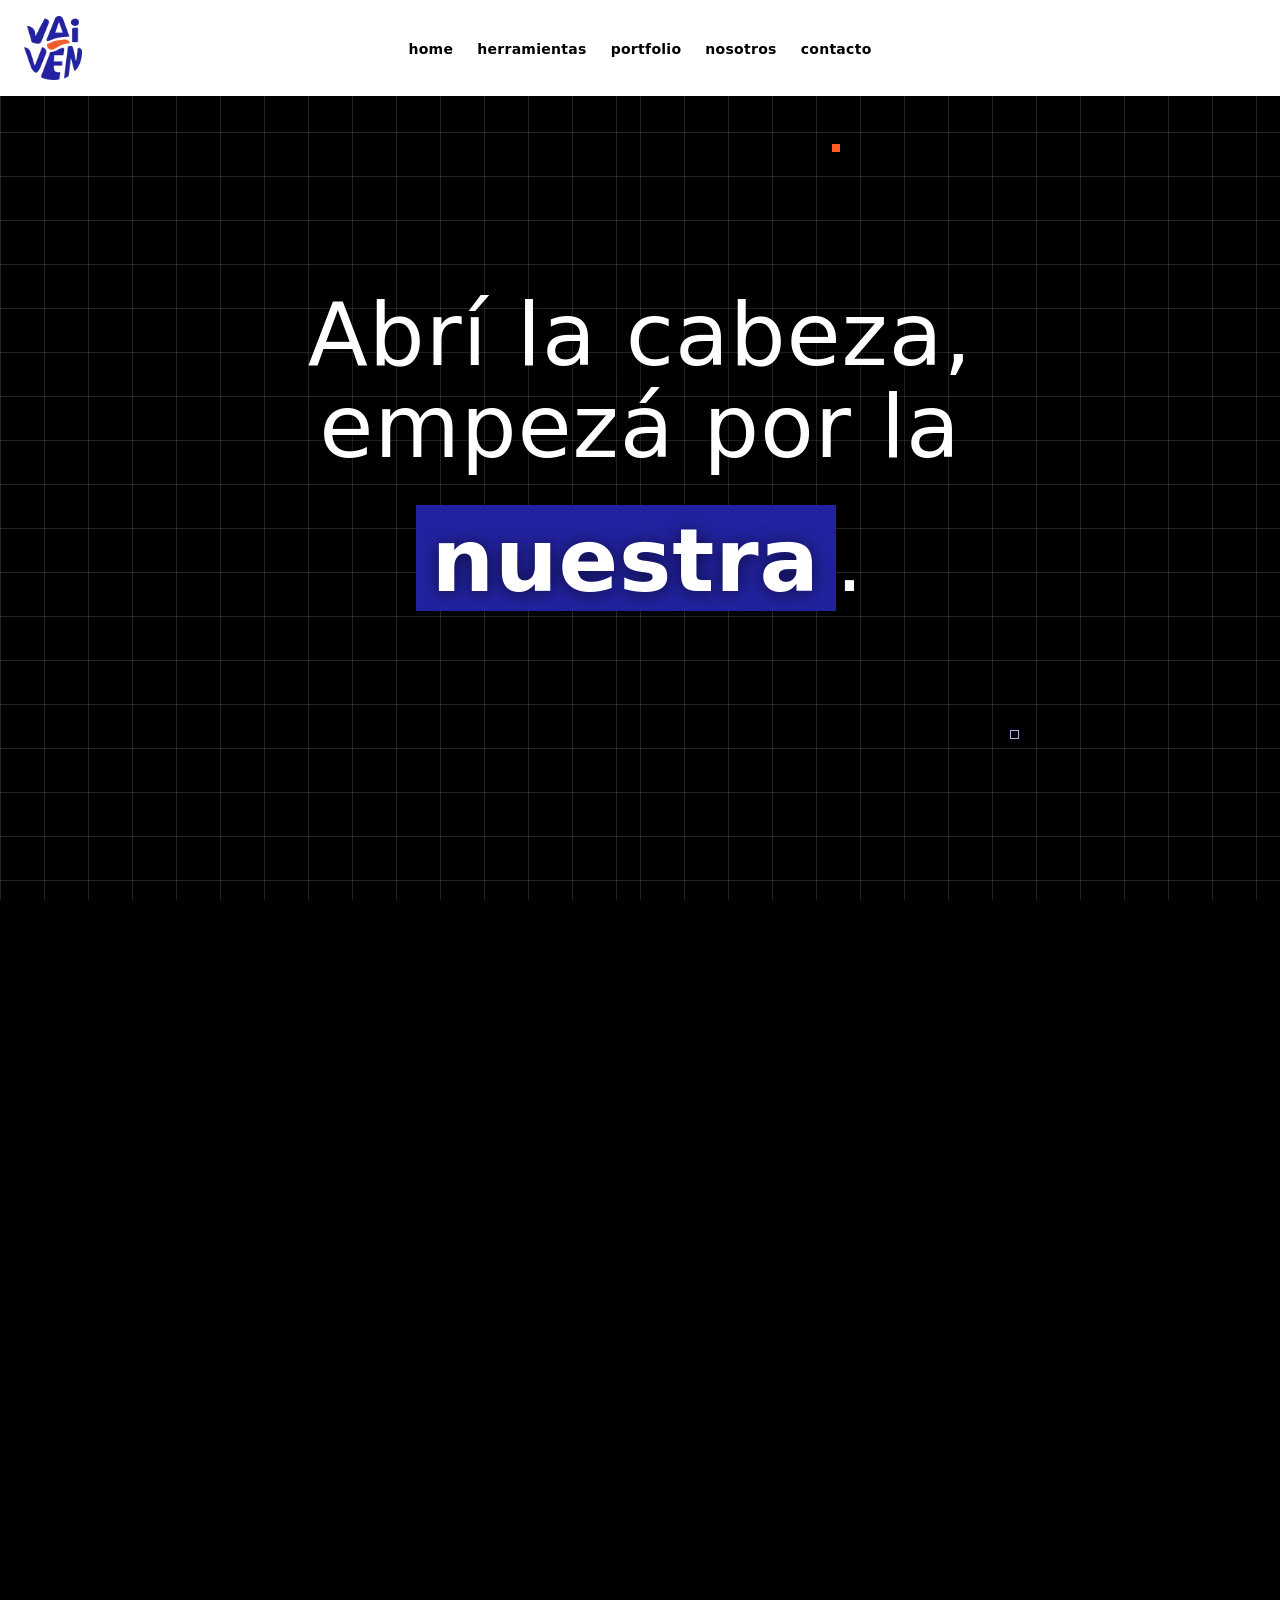
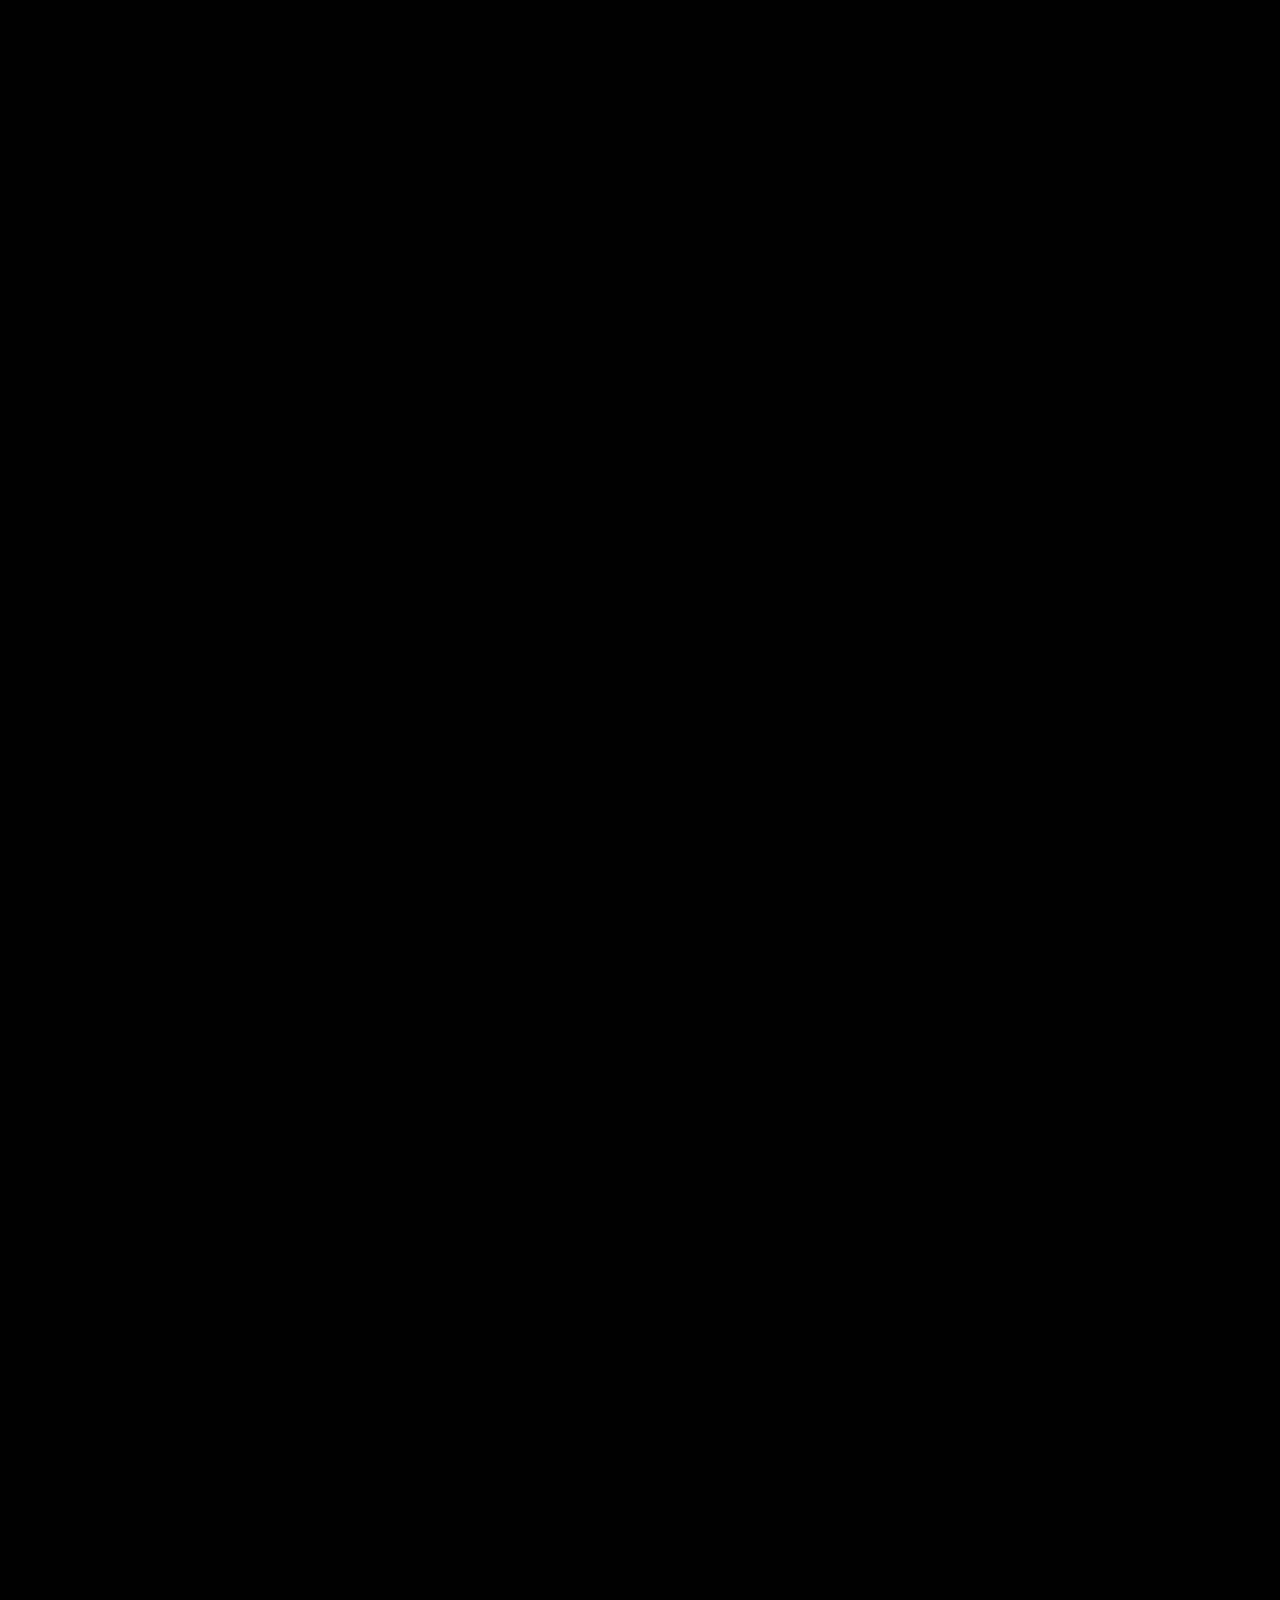
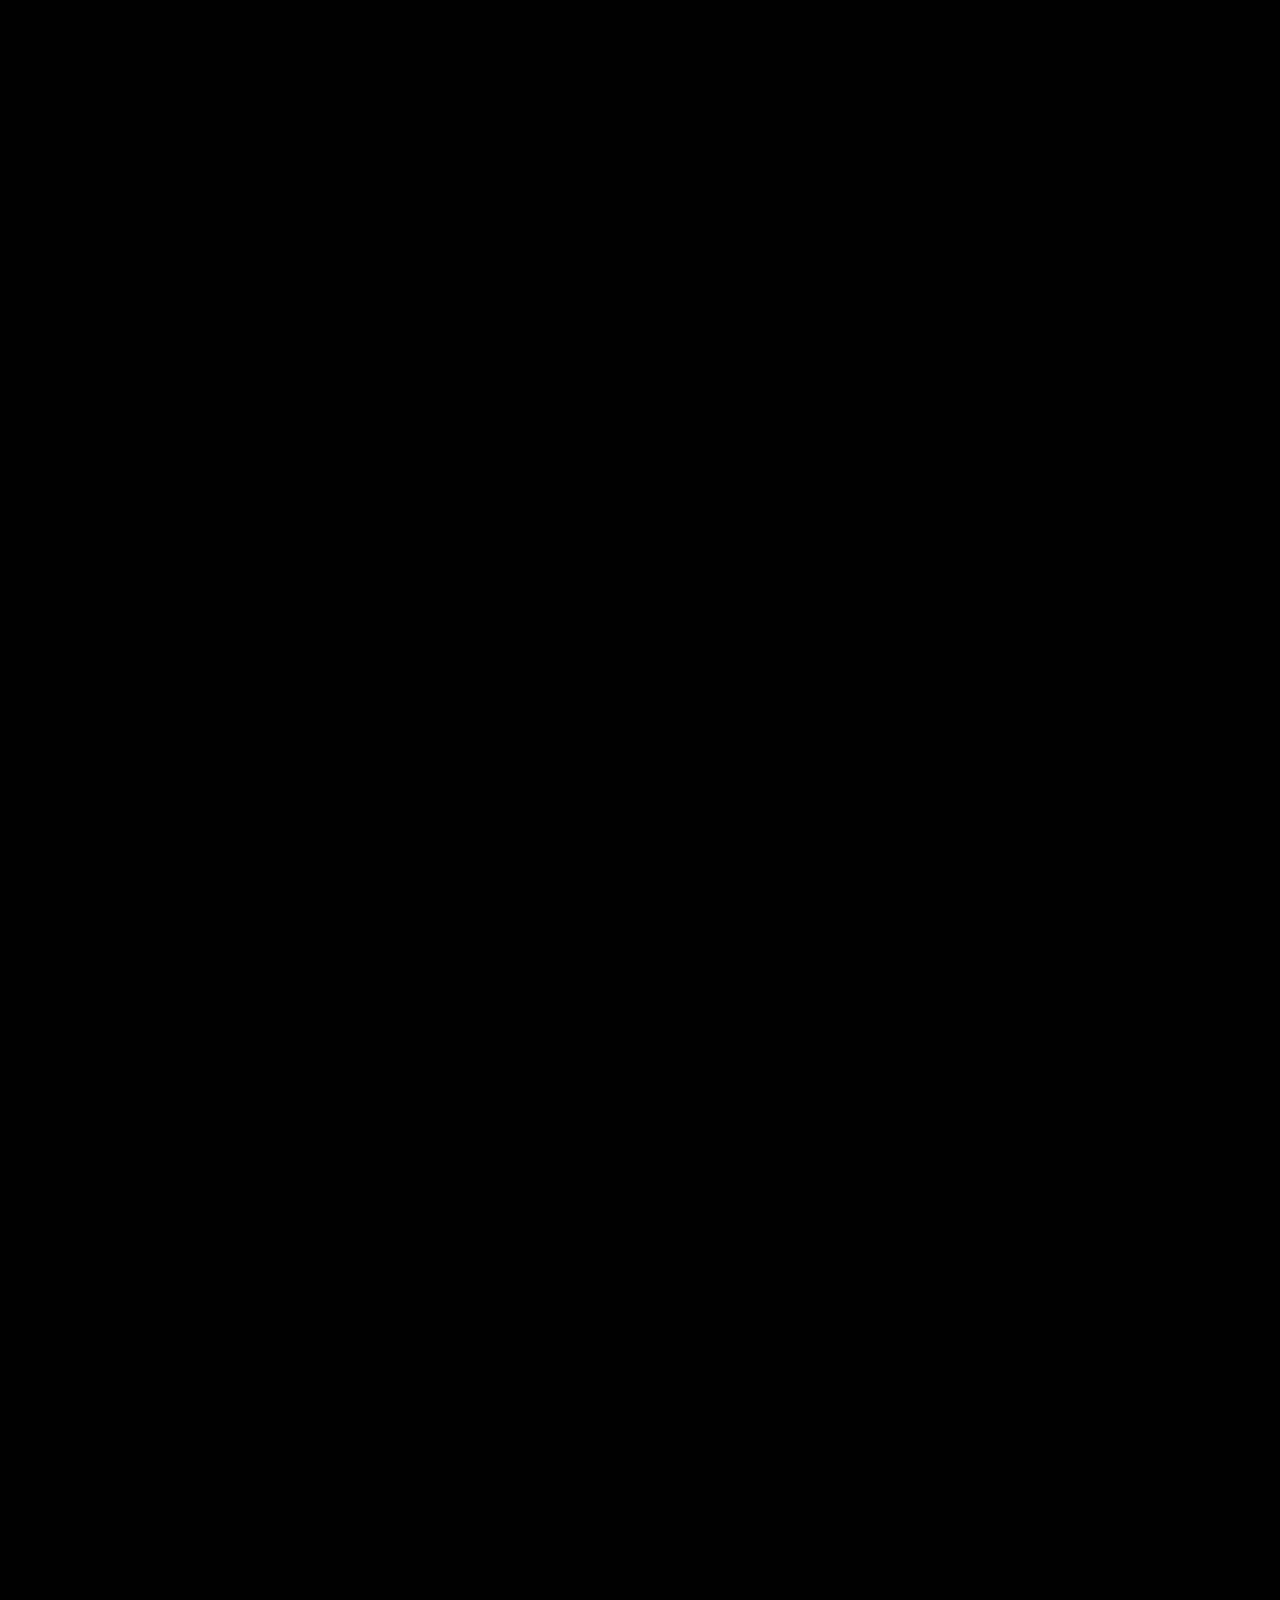
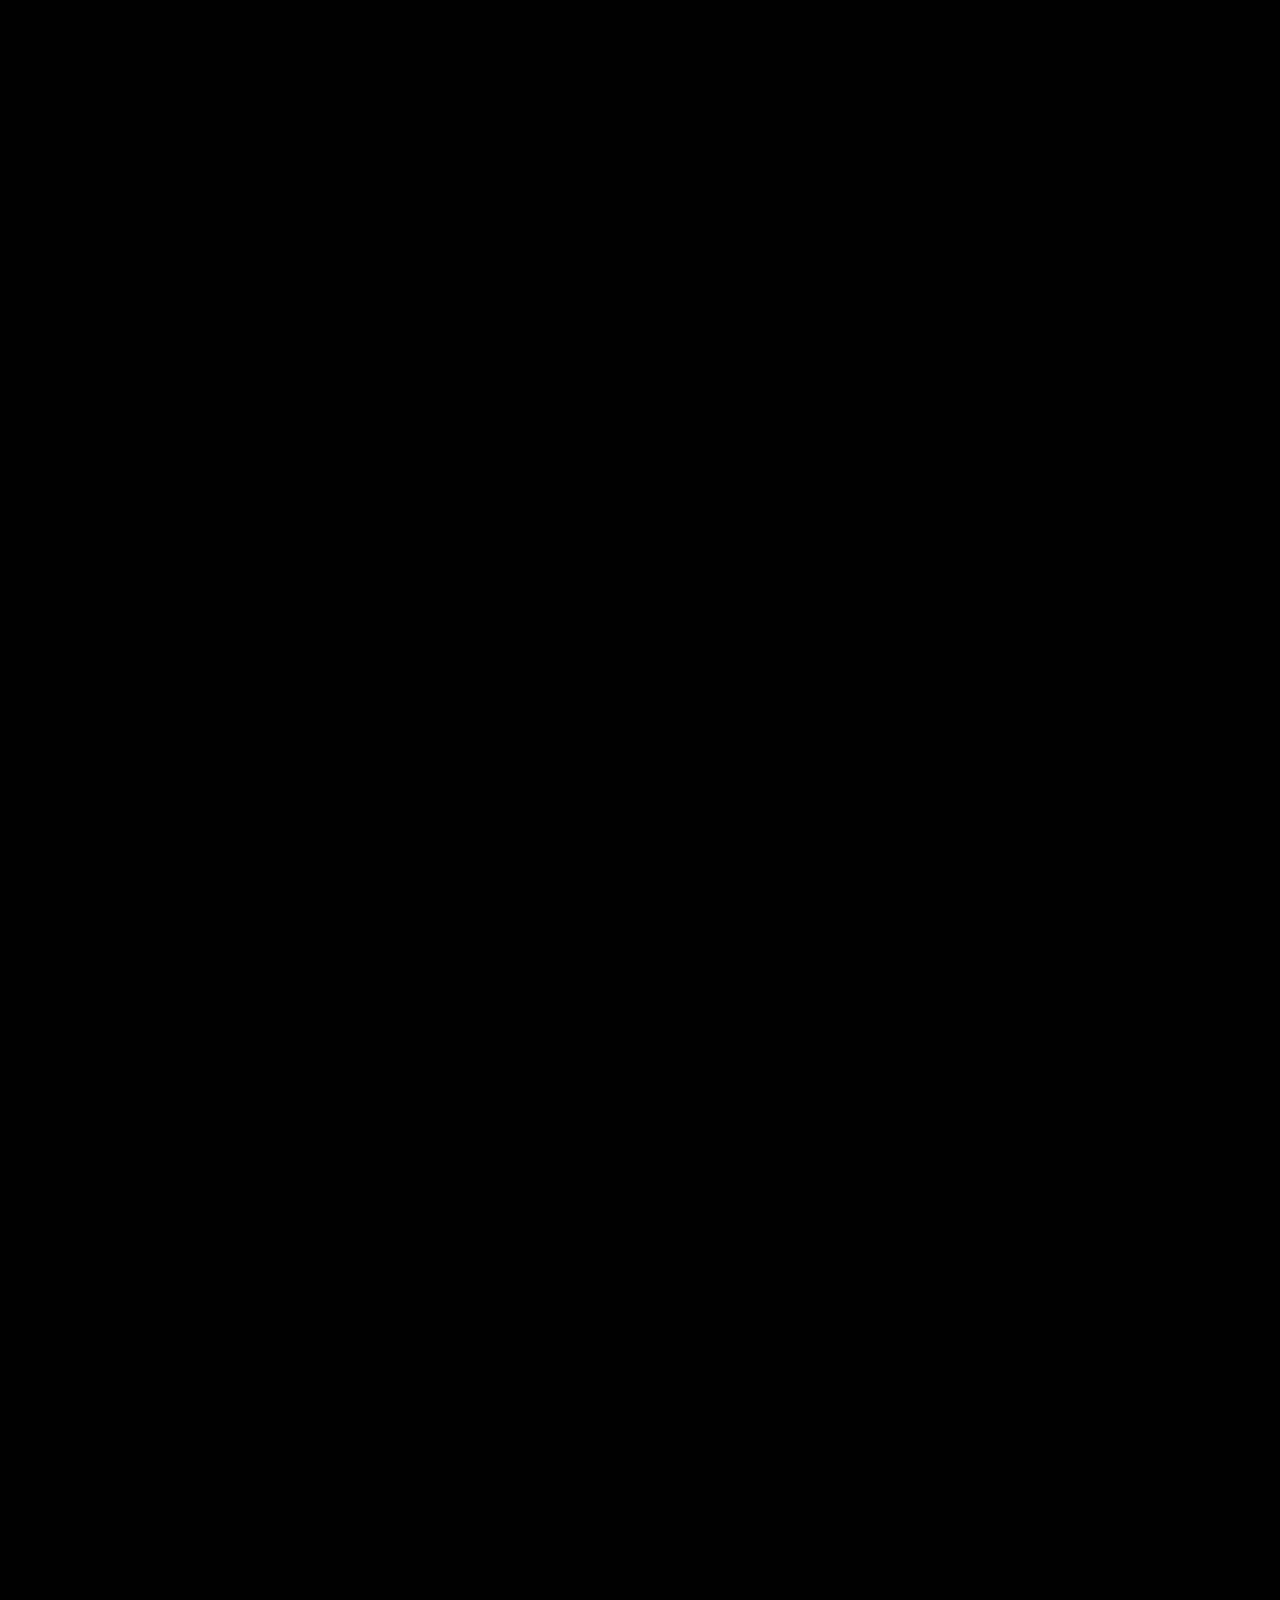
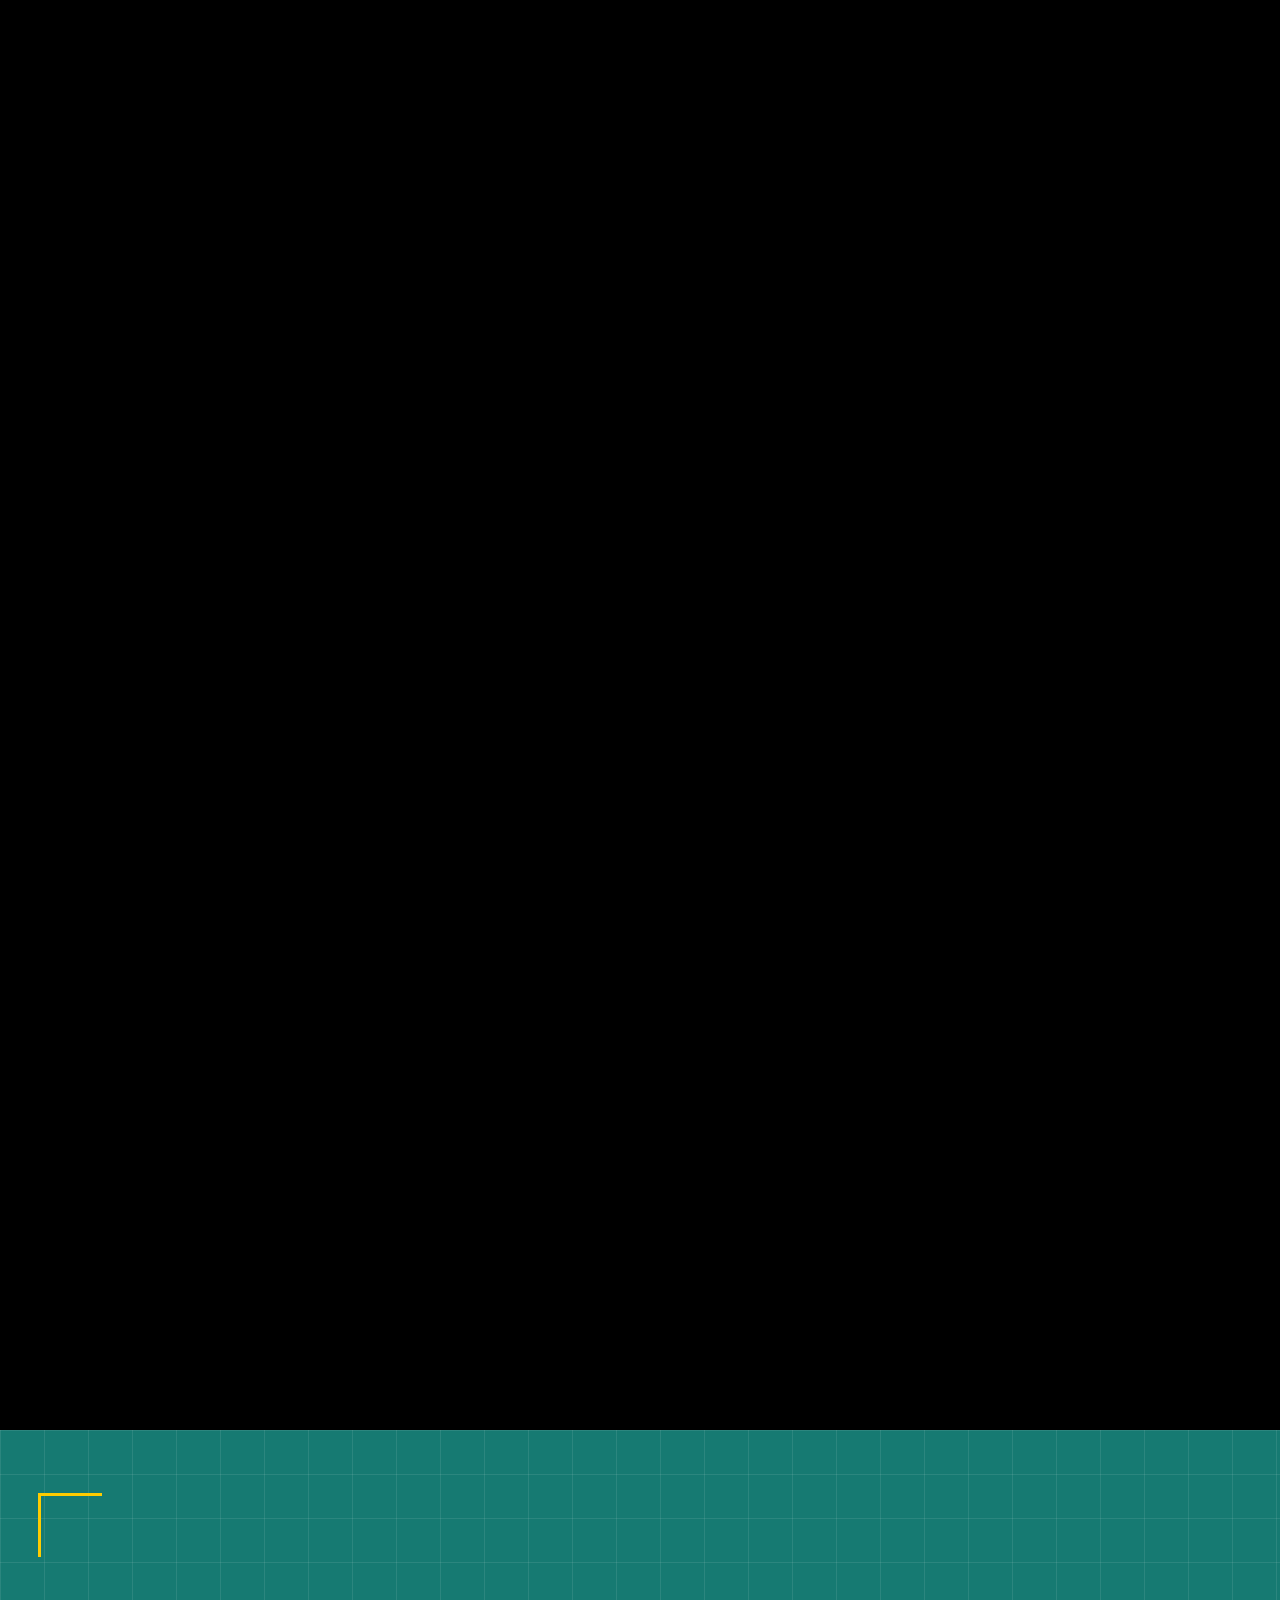
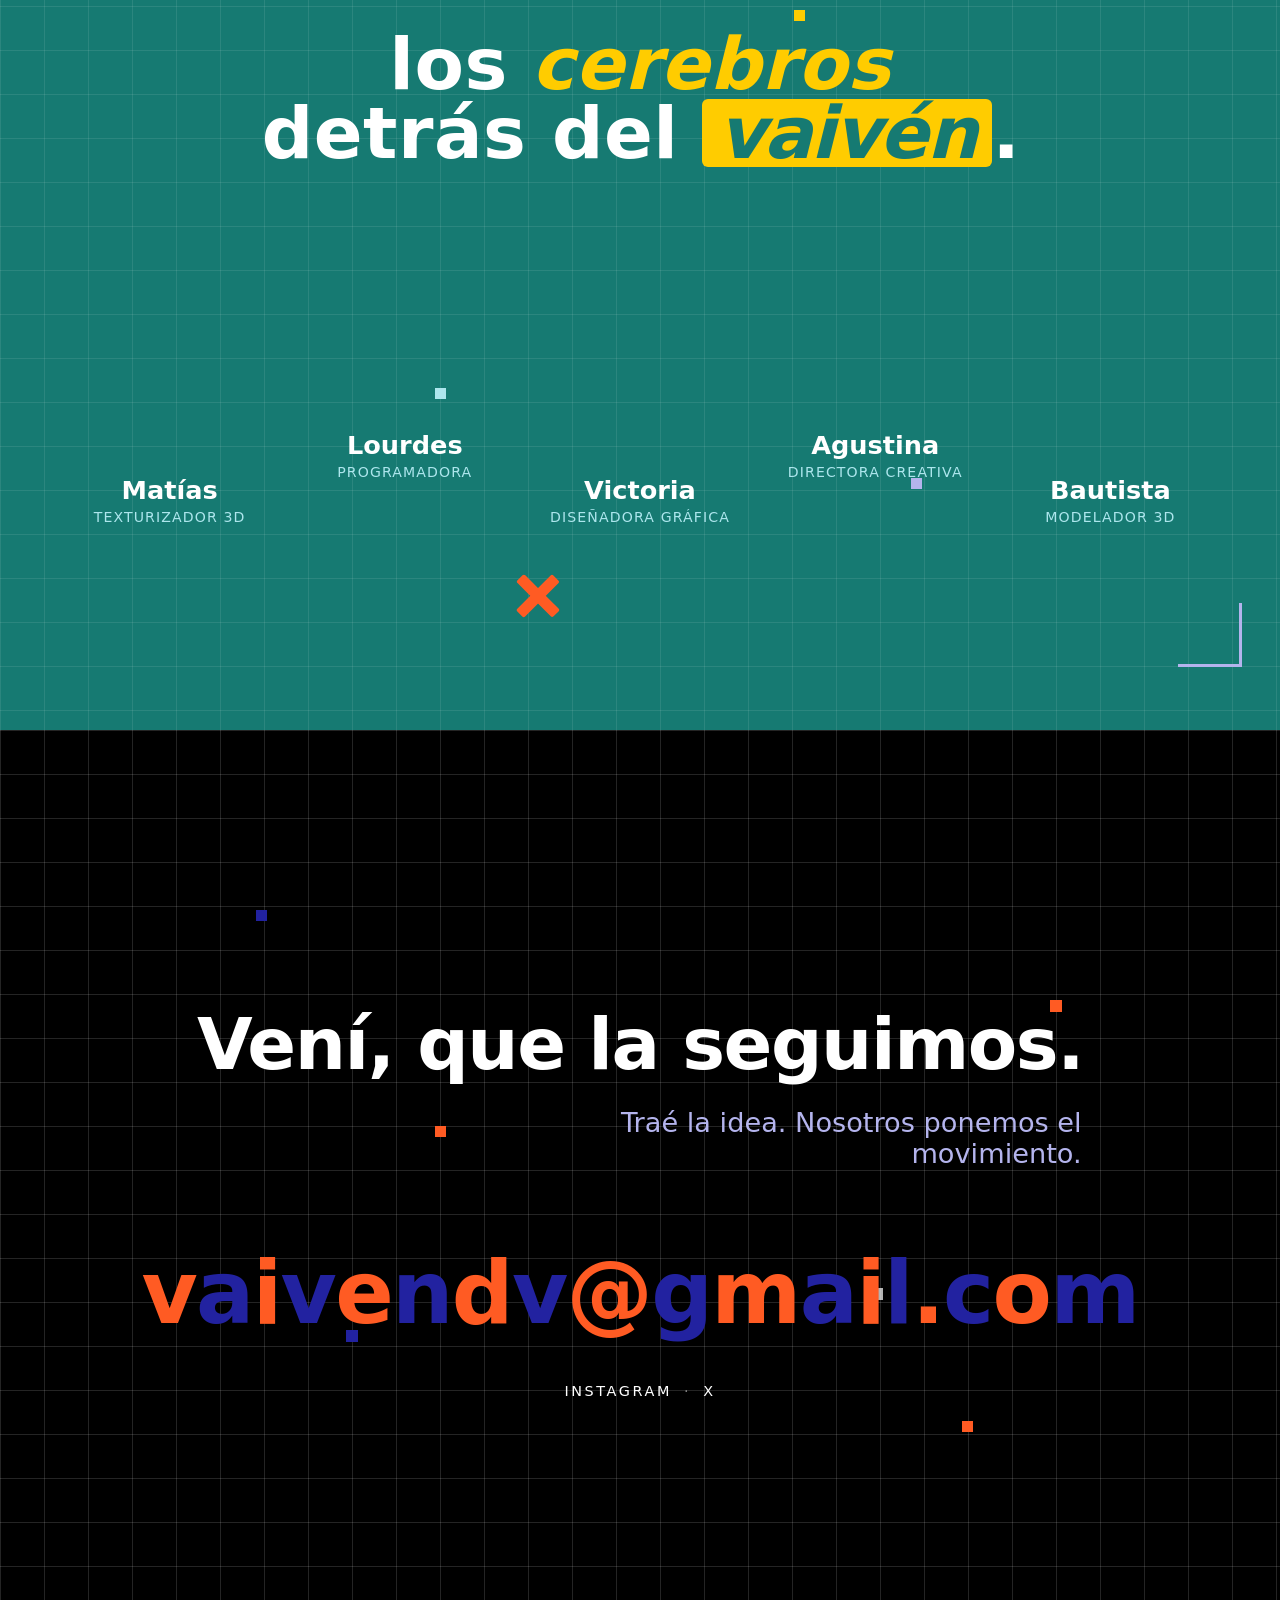
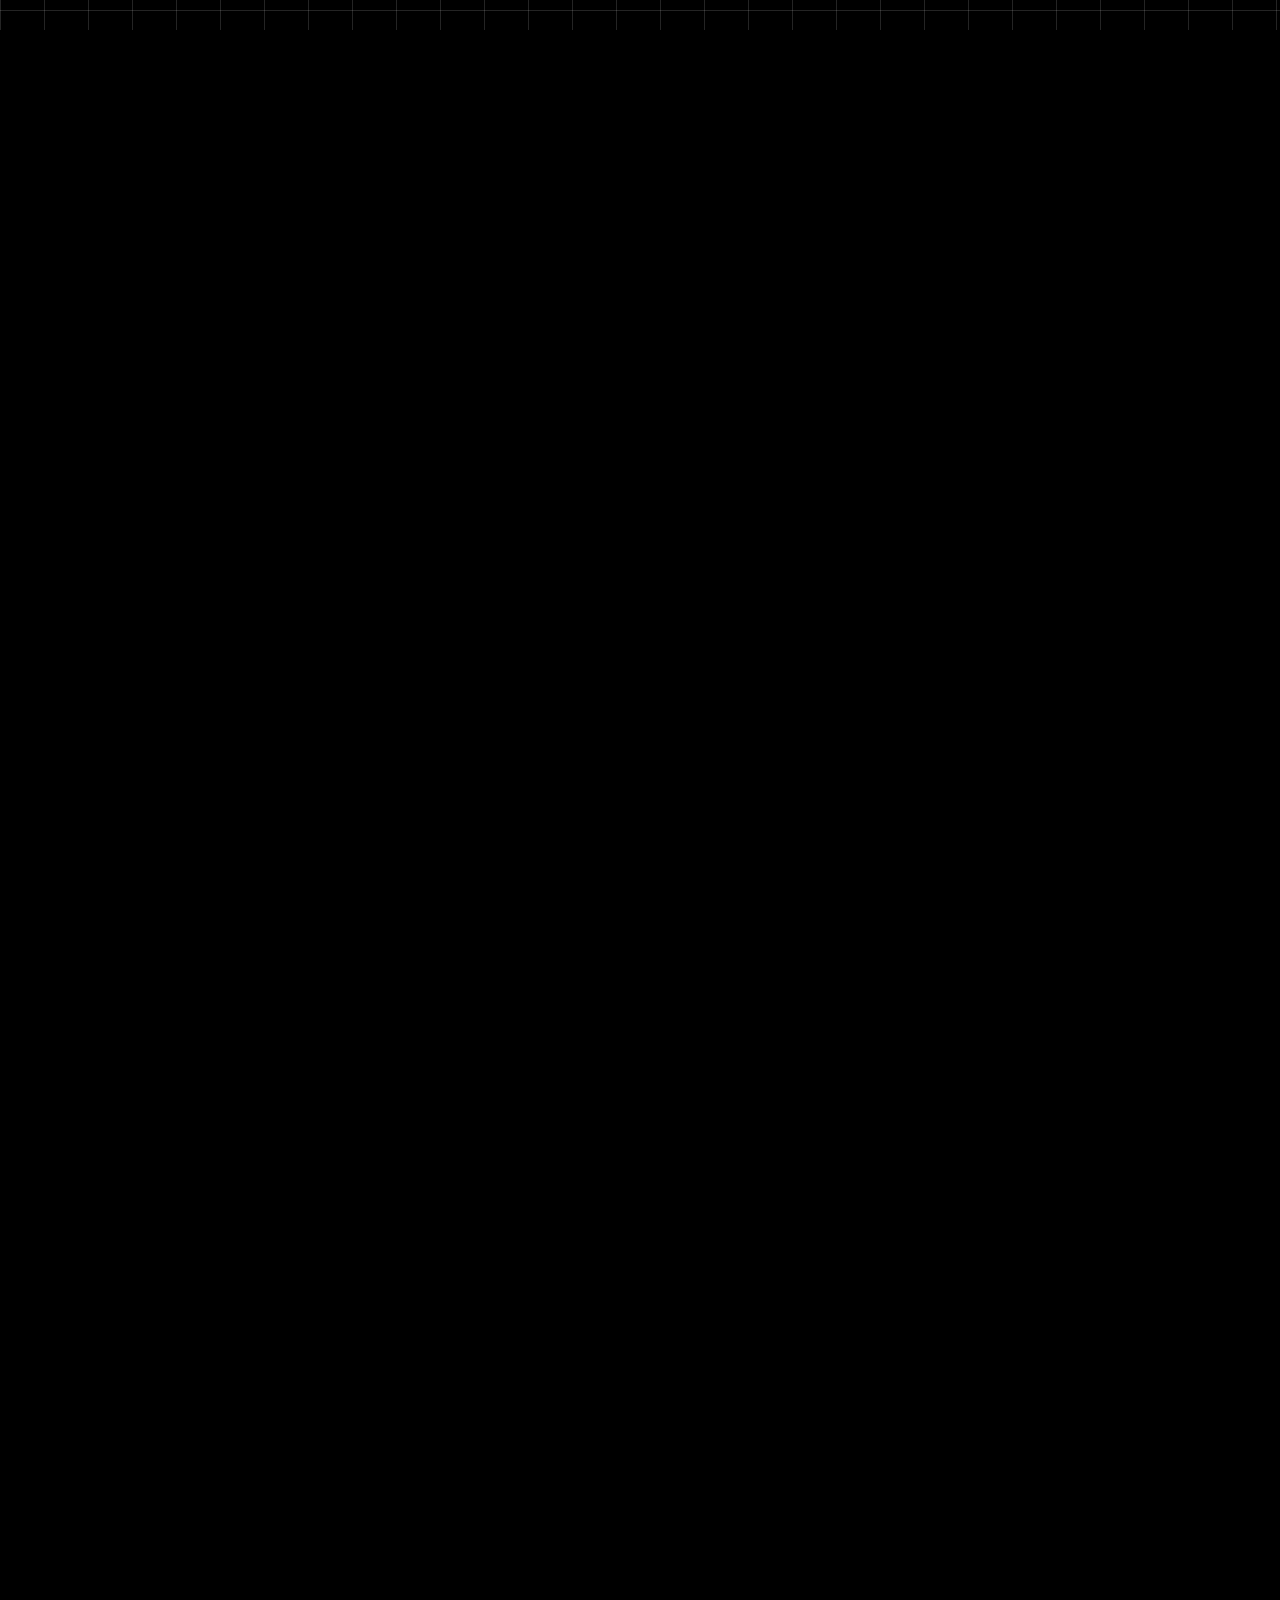
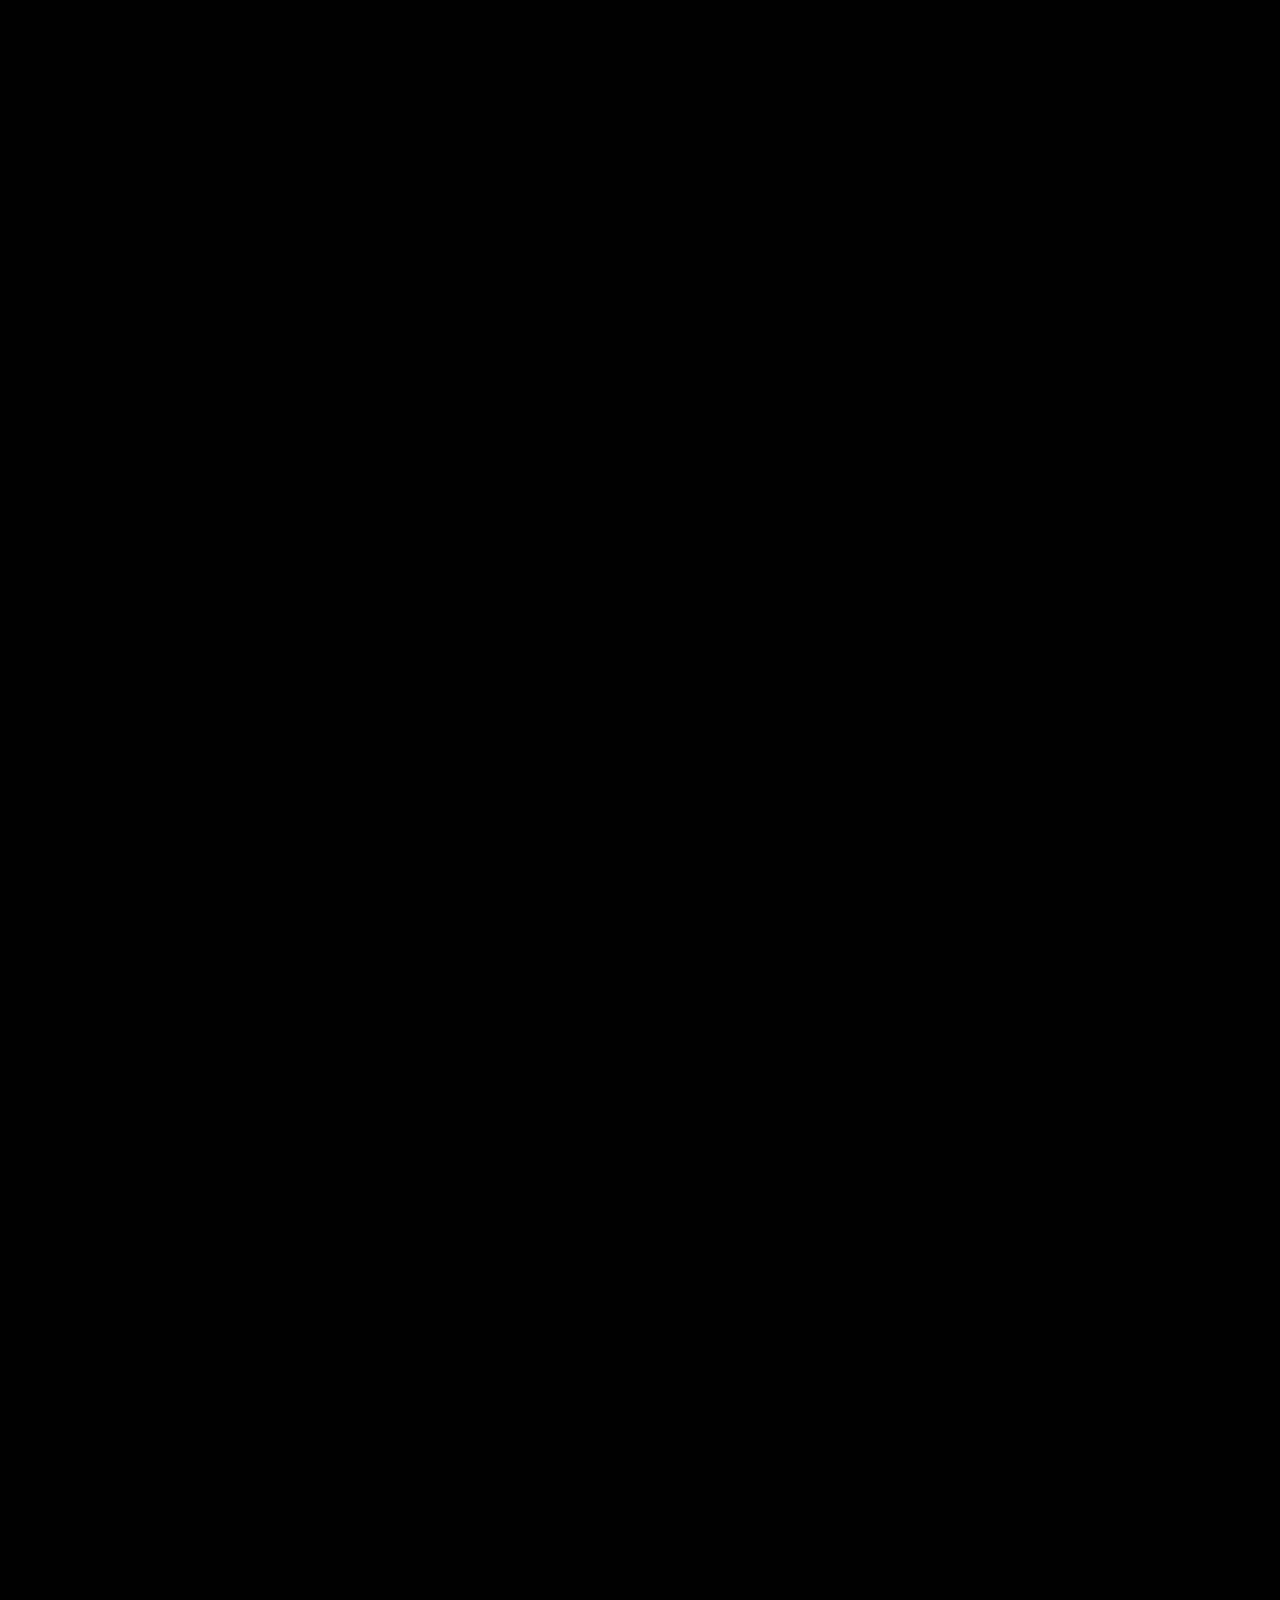
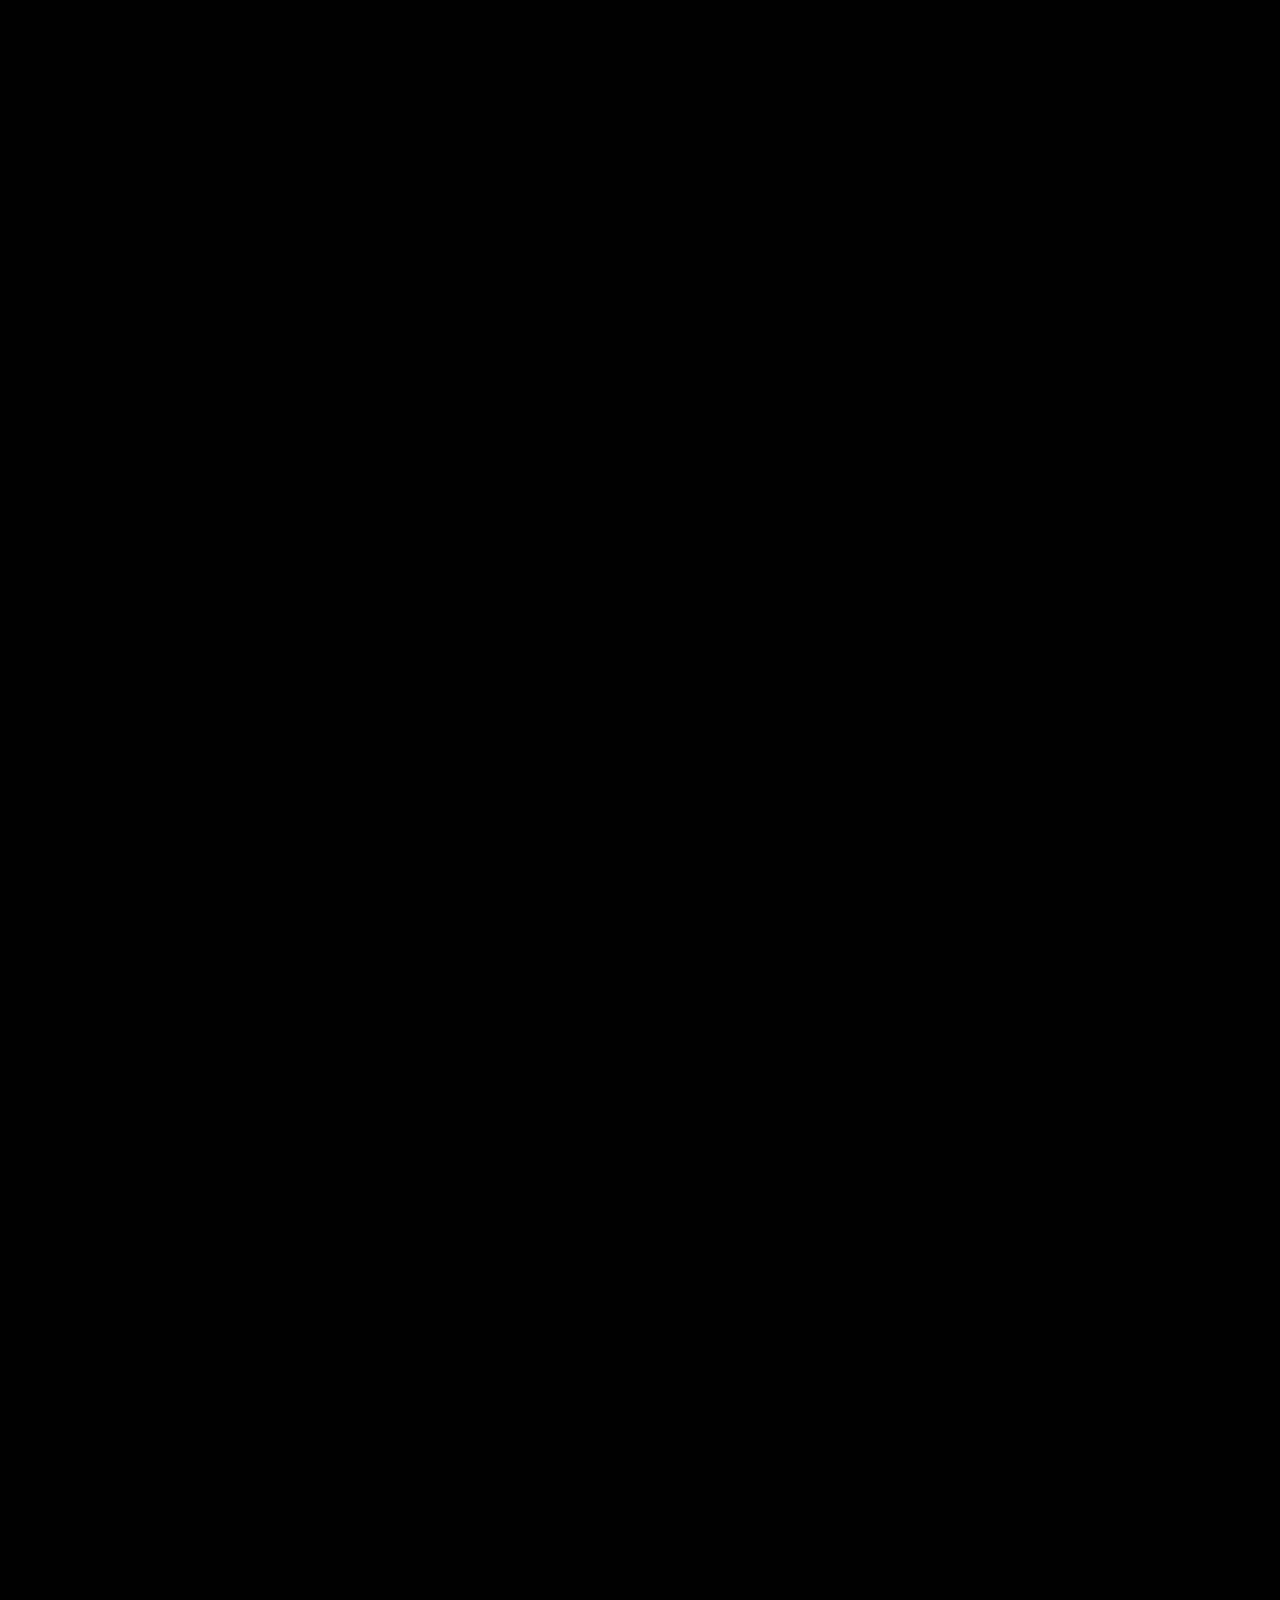
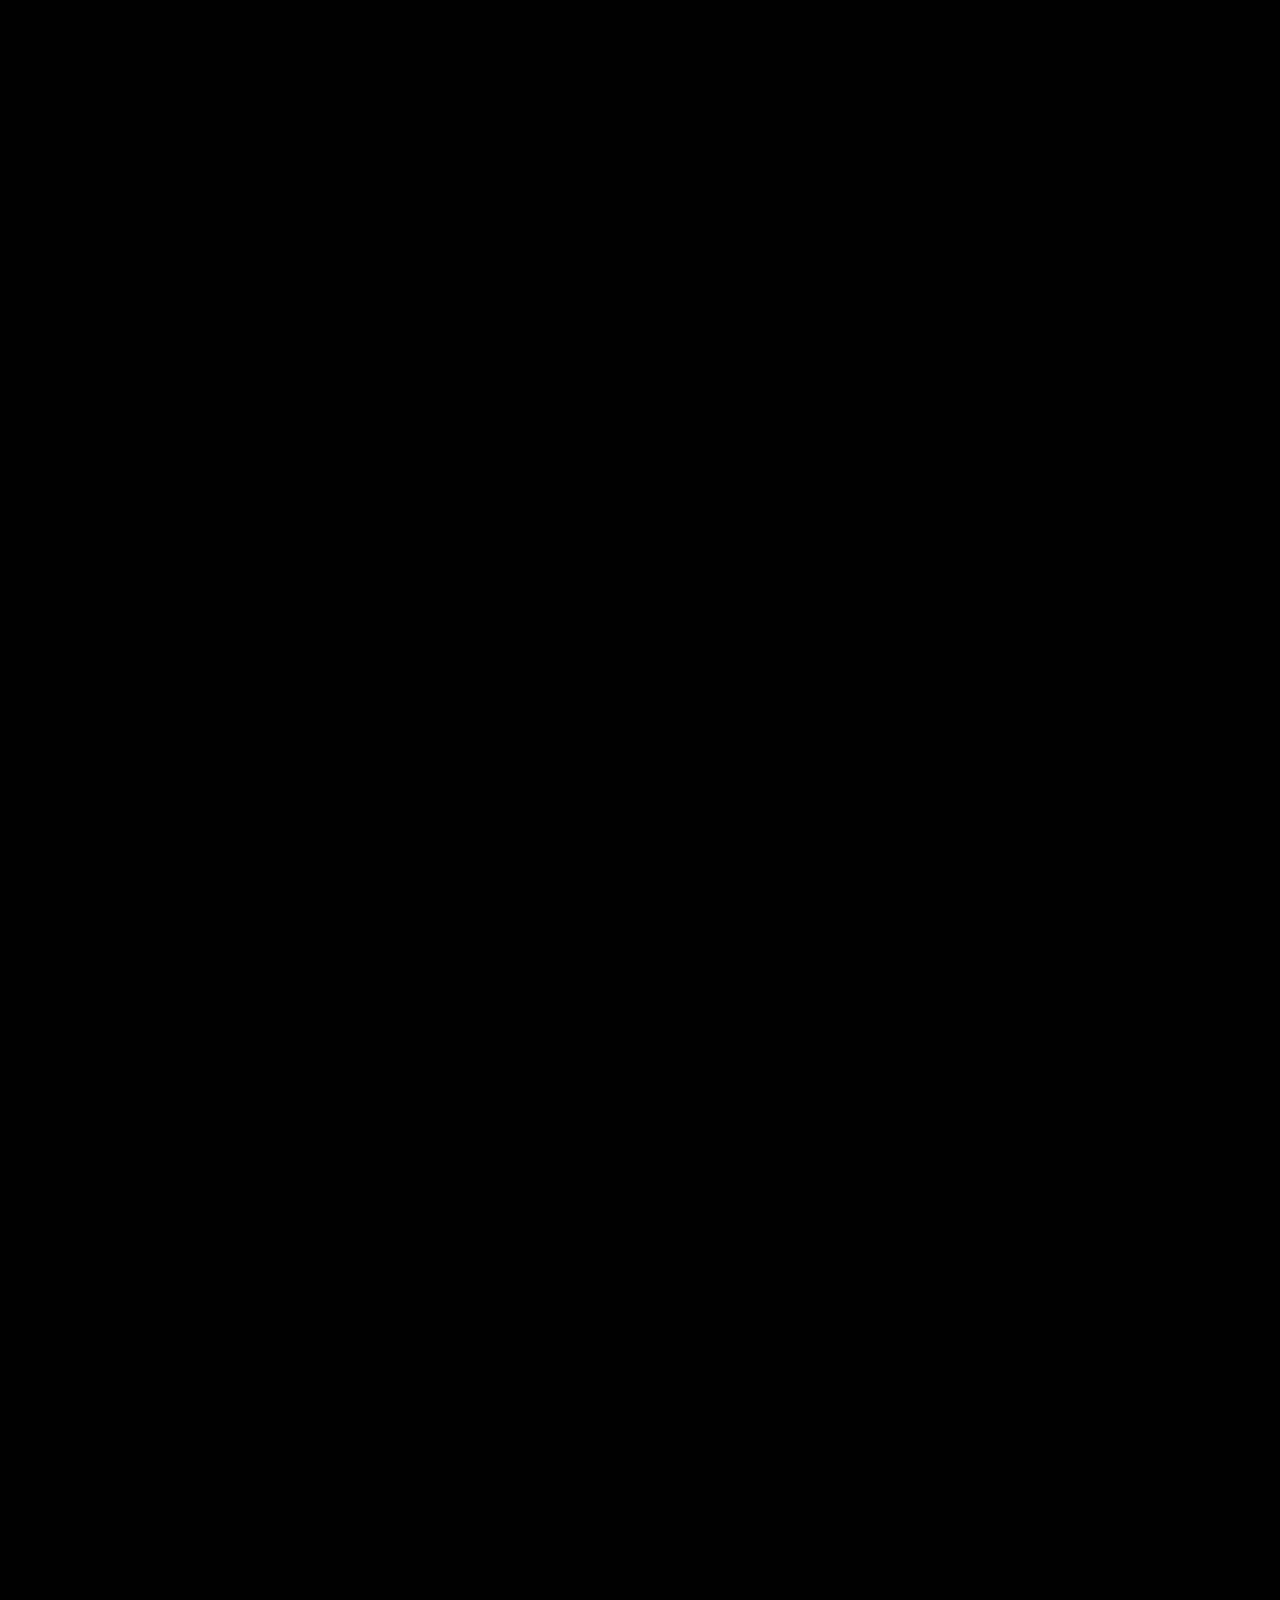
==== commit 2fe1958e: "feat(responsive): adaptar a pantallas del jurado (1366×768 y 1024×768) Pantallas bajas de escritorio" ====
--- a/index.html
+++ b/index.html
@@ -238,7 +238,8 @@
              tablet/mobile/reduced-motion. Es también el ancla de nav "portfolio". -->
         <section id="work" class="zona-work" aria-label="Portfolio">
             <div class="work__gallery" hidden>
-                <h2 class="work__gallery-title">portfolio</h2>
+                <!-- Mismo título que la intro de desktop (.work__intro), en errática -->
+            <h2 class="work__gallery-title" aria-label="Esto es lo nuestro"><span class="erratic" data-text="ESTO">ESTO</span><span class="erratic" data-text="ES LO NUESTRO">ES LO NUESTRO</span></h2>
                 <ul class="work__cards"></ul>
                 <button class="work__more" type="button" hidden>Ver más</button>
             </div>
--- a/styles.css
+++ b/styles.css
@@ -26,6 +26,10 @@
 
     --font-base: "Montserrat", system-ui, sans-serif;
     --font-alt:  "Montserrat Alternates", system-ui, sans-serif;
+
+    /* Alto del header fijo (padding 1rem×2 + logo 4rem). Las capas del stage
+       pineado lo descuentan para centrarse en el área VISIBLE, no detrás del header. */
+    --header-h: 6rem;
 }
 
 /* --- Reset mínimo ---------------------------------------------------------- */
@@ -35,7 +39,7 @@
     /* Scroll continuo + salto suave por ancla. scroll-padding compensa el
        header fijo para que el título de la sección no quede tapado. */
     scroll-behavior: smooth;
-    scroll-padding-top: 6rem;
+    scroll-padding-top: var(--header-h);
 }
 
 body {
@@ -99,6 +103,17 @@
 nav a:hover,
 nav a:focus-visible,
 nav a.is-active { color: var(--azul); }
+
+/* Pantallas BAJAS de escritorio (monitores 1366×768, laptops 1536×864 al 125%):
+   el viewport útil de Chrome queda en ~640-730px de alto y un header de 96px se
+   come el 15%. Lo compactamos para devolverle alto al contenido. */
+@media (min-width: 769px) and (max-height: 760px) {
+    :root { --header-h: 3rem; }             /* 0.375rem×2 + logo 2.25rem */
+    header { padding-block: 0.375rem; }
+    .logo img { height: 2.25rem; }
+    nav ul { gap: 1.25rem; }
+    nav a { font-size: 0.8rem; }
+}
 
 /* --- Menú hamburguesa (sólo mobile) --------------------------------------- */
 .nav-toggle {
@@ -395,7 +410,9 @@
     position: absolute;
     left: 55%; top: 63%;
     width: min(16vw, 210px);
-    z-index: 7;
+    /* DETRÁS de la frase: mismo z que .hero-frase (5) pero antes en el DOM, así
+       la frase pinta encima. Sigue sobre las puertas (3) y las misceláneas (4). */
+    z-index: 5;
 }
 .mano-lupa img {
     width: 100%;
@@ -785,8 +802,11 @@
    frente (progress≈0, --ap≈0) queda centrada, a tamaño y opacidad plenos. --ap es
    |progress| (lo setea work-carousel.js). */
 .card {
-    position: absolute; top: 50%; left: 50%;
-    width: min(70vw, 960px);
+    /* centrada en el área visible (debajo del header), no en el viewport entero */
+    position: absolute; top: calc(50% + var(--header-h) / 2); left: 50%;
+    /* el ancho también lo limita el ALTO disponible (16:9): en pantallas anchas y
+       bajas (1366×641 útil) 70vw daba una card más alta que el hueco bajo el header */
+    width: min(70vw, 960px, calc((100vh - var(--header-h) - 4rem) * 16 / 9));
     aspect-ratio: 16 / 9;
     margin: 0; padding: 0; border: 0;
     border-radius: 10px;
@@ -802,6 +822,11 @@
         scale(calc(1 - var(--ap, 1) * 0.14));          /* frente más grande */
     opacity: calc(1 - var(--ap, 1) * 0.3);             /* costados más tenues */
 }
+/* Pantallas bajas de escritorio: cards más chicas, con aire arriba y abajo
+   (va después de .card para ganarle por orden en la cascada). */
+@media (min-width: 769px) and (max-height: 760px) {
+    .card { width: min(58vw, 820px, calc((100vh - var(--header-h) - 7rem) * 16 / 9)); }
+}
 /* fuera de rango (cards apiladas en los extremos): ocultas, para que no se vea
    un pedazo del último/primer proyecto siempre asomando al costado. */
 .card:not(.is-inview) { opacity: 0; }
@@ -1000,13 +1025,19 @@
     padding: clamp(4rem, 10vh, 8rem) 6vw;
     min-height: 100lvh;
 }
+/* Mismo título que desktop ("ESTO / ES LO NUESTRO", errática en 2 líneas) */
 .work__gallery-title {
     margin: 0 0 2rem;
+    display: flex; flex-direction: column; align-items: center;
+    gap: 0.1em;
     text-align: center;
-    font-size: clamp(1.8rem, 7vw, 3rem);
+    font-size: clamp(1.8rem, 8vmin, 3rem);
     font-weight: 800;
-    text-transform: lowercase;
-}
+    text-transform: uppercase;
+    color: var(--blanco);
+    opacity: 1;               /* anula el rótulo-stub de `section h2` (0.4) */
+}
+.work__gallery-title .erratic { font-size: 1em; }
 .work__cards {
     list-style: none;
     margin: 0 auto;
@@ -1139,6 +1170,7 @@
     background: var(--verde);
     color: var(--blanco);
     z-index: 6;                 /* sobre el iris de salida (.work__exit z5) */
+    padding-top: var(--header-h);   /* centra el equipo DEBAJO del header fijo */
     pointer-events: none;
     opacity: clamp(0, calc((var(--work-exit, 0) - 0.5) * 10), 1);
 }
@@ -1152,7 +1184,7 @@
     margin: 0 0 clamp(2.5rem, 7vh, 5rem);
     font-family: var(--font-alt);
     font-weight: 800;
-    font-size: clamp(2rem, 6vw, 4.5rem);
+    font-size: clamp(2rem, min(6vw, 10vh), 4.5rem);   /* vh: no desborda en pantallas bajas */
     line-height: 0.95;
     letter-spacing: -0.02em;
     opacity: 1;             /* override section h2 { opacity: 0.4 } stub rule */
@@ -1178,7 +1210,7 @@
 .nosotros__flip {
     all: unset;
     position: relative;
-    width: clamp(100px, 13vw, 162px); aspect-ratio: 1;
+    width: clamp(90px, min(13vw, 22vh), 162px); aspect-ratio: 1;
     cursor: pointer; display: block;
     transform-style: preserve-3d;
     transition: transform 0.6s cubic-bezier(0.6, 0.05, 0.2, 1);
@@ -1369,7 +1401,7 @@
    revela el código escaneable. El borde derecho queda pegado al margen. */
 .nosotros-spotify {
     position: absolute;
-    top: clamp(4.5rem, 11vh, 6rem);   /* despeja el header fijo */
+    top: calc(var(--header-h) + 1rem);   /* despeja el header fijo */
     right: 0;
     z-index: 3;                       /* sobre adornos y contenido */
     width: 52px; height: 52px;
@@ -1690,7 +1722,7 @@
 .pf-lb-close { position: absolute; top: 1rem; right: 1rem; }
 .pf-lb-nav:hover, .pf-lb-close:hover { background: rgba(255,255,255,0.15); }
 
-/* (El coverflow sólo se monta en ≥1025px; en pantallas chicas va la galería, así
+/* (El coverflow sólo se monta en ≥1000px; en pantallas chicas va la galería, así
    que ya no hacen falta reglas mobile para .card.) */
 
 /* ---- Reduced-motion: el cerebro no anima (mente.js hace return) y #work cae a
@@ -1780,14 +1812,13 @@
             mask: url("resources/hero/mira.svg") center / contain no-repeat;
     pointer-events: none;
 }
-/* flecha grunge (webp) apoyada ABAJO del email, punta hacia arriba en diagonal
-   (la flecha ya apunta arriba-derecha en su orientación natural). */
+/* flecha grunge (webp) ENCIMA del email, pisándolo, punta cayendo en diagonal */
 .contacto__mail-arrow {
     position: absolute; z-index: 2;
-    left: 46%; top: auto; bottom: -3.2em;
+    left: 38%; top: -0.55em; bottom: auto;
     width: clamp(3.2rem, 13vw, 6.5rem);
     height: auto;
-    transform: rotate(-6deg);   /* leve enderezado; queda "de costado" */
+    transform: rotate(155deg);   /* punta hacia abajo, de costado, sobre el email */
     pointer-events: none;
 }
 
@@ -1838,8 +1869,8 @@
     z-index: 0;
     pointer-events: none;
     background: url("resources/textures/grunge_texture_contacto.webp") center / cover no-repeat;
-    mix-blend-mode: screen;
-    opacity: 0.9;
+    mix-blend-mode: screen;   /* el negro no tapa; sólo suman polvo/hilos blancos */
+    opacity: 0.3;             /* textura sutil, no protagonista */
 }
 .cd { position: absolute; display: block; }
 .cd-cruces, .cd-flechas, .cd-lineas-izq, .cd-lineas-der, .cd-barras {
@@ -1935,6 +1966,7 @@
     align-items: center;
     justify-content: center;
     z-index: 8;                 /* sobre las puertas de cierre (z7) */
+    padding-top: var(--header-h);   /* centra el bloque DEBAJO del header fijo */
     color: var(--blanco);       /* fuera de #contacto no hereda el blanco → fijarlo (body = --text-bn negro) */
     pointer-events: none;
     /* Aparece recién DESPUÉS de que las puertas están cerradas del todo (cierreP≥0.8):
@@ -1947,3 +1979,35 @@
    que la sección real queda vacía → la colapsamos. Marcada por clase para no
    romper reduced-motion (donde #contacto sigue siendo sección normal). */
 body.contacto-in-stage #contacto { display: none; }
+
+/* ==========================================================================
+   Pantallas BAJAS de escritorio (≤760px de alto útil: monitores 1366×768,
+   laptops 1536×864 al 125%). Ajustes por sala; en monitores grandes y mobile
+   no cambia nada. (El header y las cards tienen su propio bloque más arriba.)
+   ========================================================================== */
+@media (min-width: 769px) and (max-height: 760px) {
+    /* Herramientas: cerebro más chico de base. Sigue creciendo igual (el scale
+       por scroll/absorción es relativo a este ancho), pero todo el recorrido
+       queda más contenido y no se mete debajo del header. */
+    .cerebro { width: calc(min(42vw, 460px) * 0.72); }   /* ~28% más chico a cualquier ancho */
+
+    /* Hero: ojo y círculo azul más chicos (mismo anclaje, siguen pisando "Abrí") */
+    .ojo { width: min(14vw, 180px); }
+    .circulo-ojo { width: min(10.5vw, 135px); }
+
+    /* Nosotros: line-art SVG más chico. `scale` (no transform) para no pisar
+       ningún transform existente; achica desde el centro de cada adorno. */
+    .nsd-cruces, .nsd-barras, .nsd-barras-v, .nsd-mira, .nsd-flechas,
+    .nsd-lineas-der, .nsd-misc, .nsd-marco-tl, .nsd-marco-br, .nsd-cruz {
+        scale: 0.7;
+    }
+
+    /* Adornos de Nosotros/Contacto: el área de adornos arranca DEBAJO del header
+       (sus top: % se medían desde el borde del viewport y los de arriba quedaban
+       tapados). Sólo las capas del stage pineado (desktop). */
+    .nos-reveal .nos-deco,
+    .contacto-reveal .contacto-deco { top: var(--header-h); }
+
+    /* Contacto: email un poco más chico (a 1024px de ancho tocaba los bordes) */
+    .contacto__mail { font-size: clamp(2rem, 7.5vw, 5rem); }
+}
